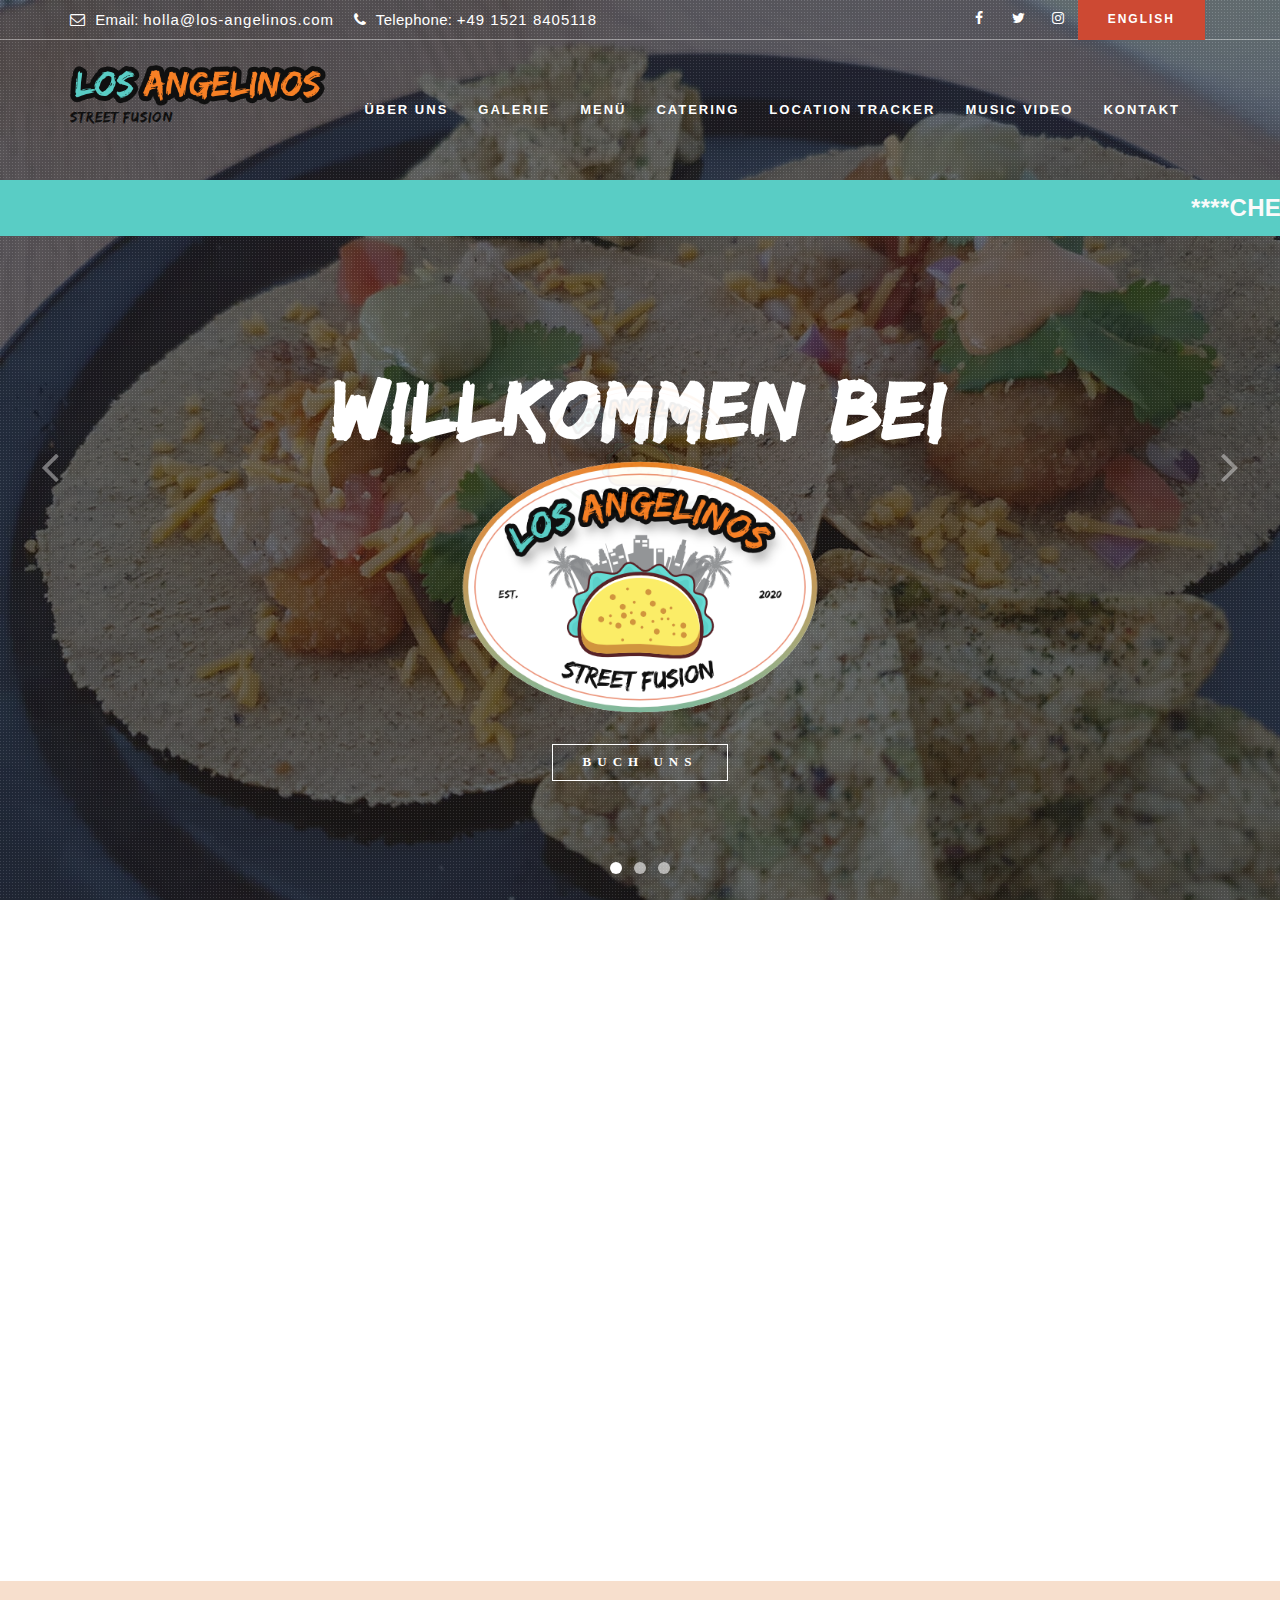
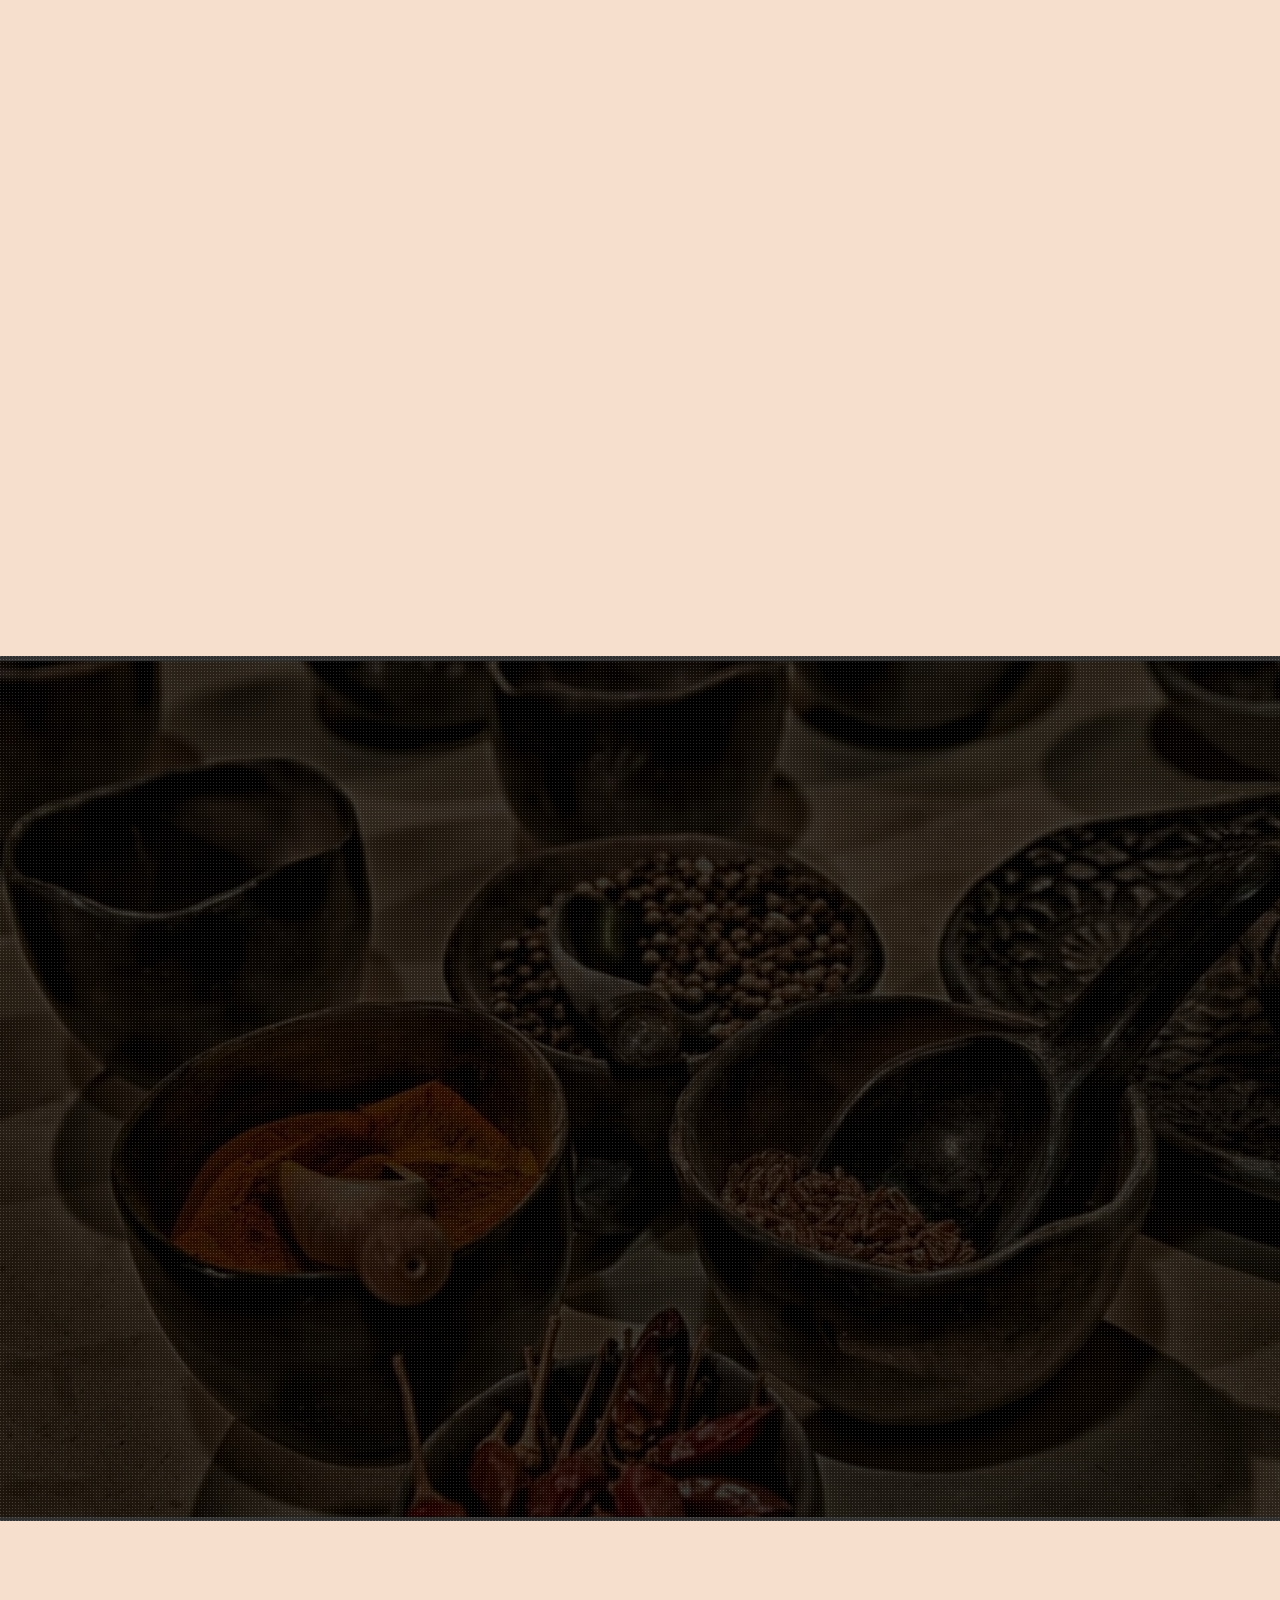
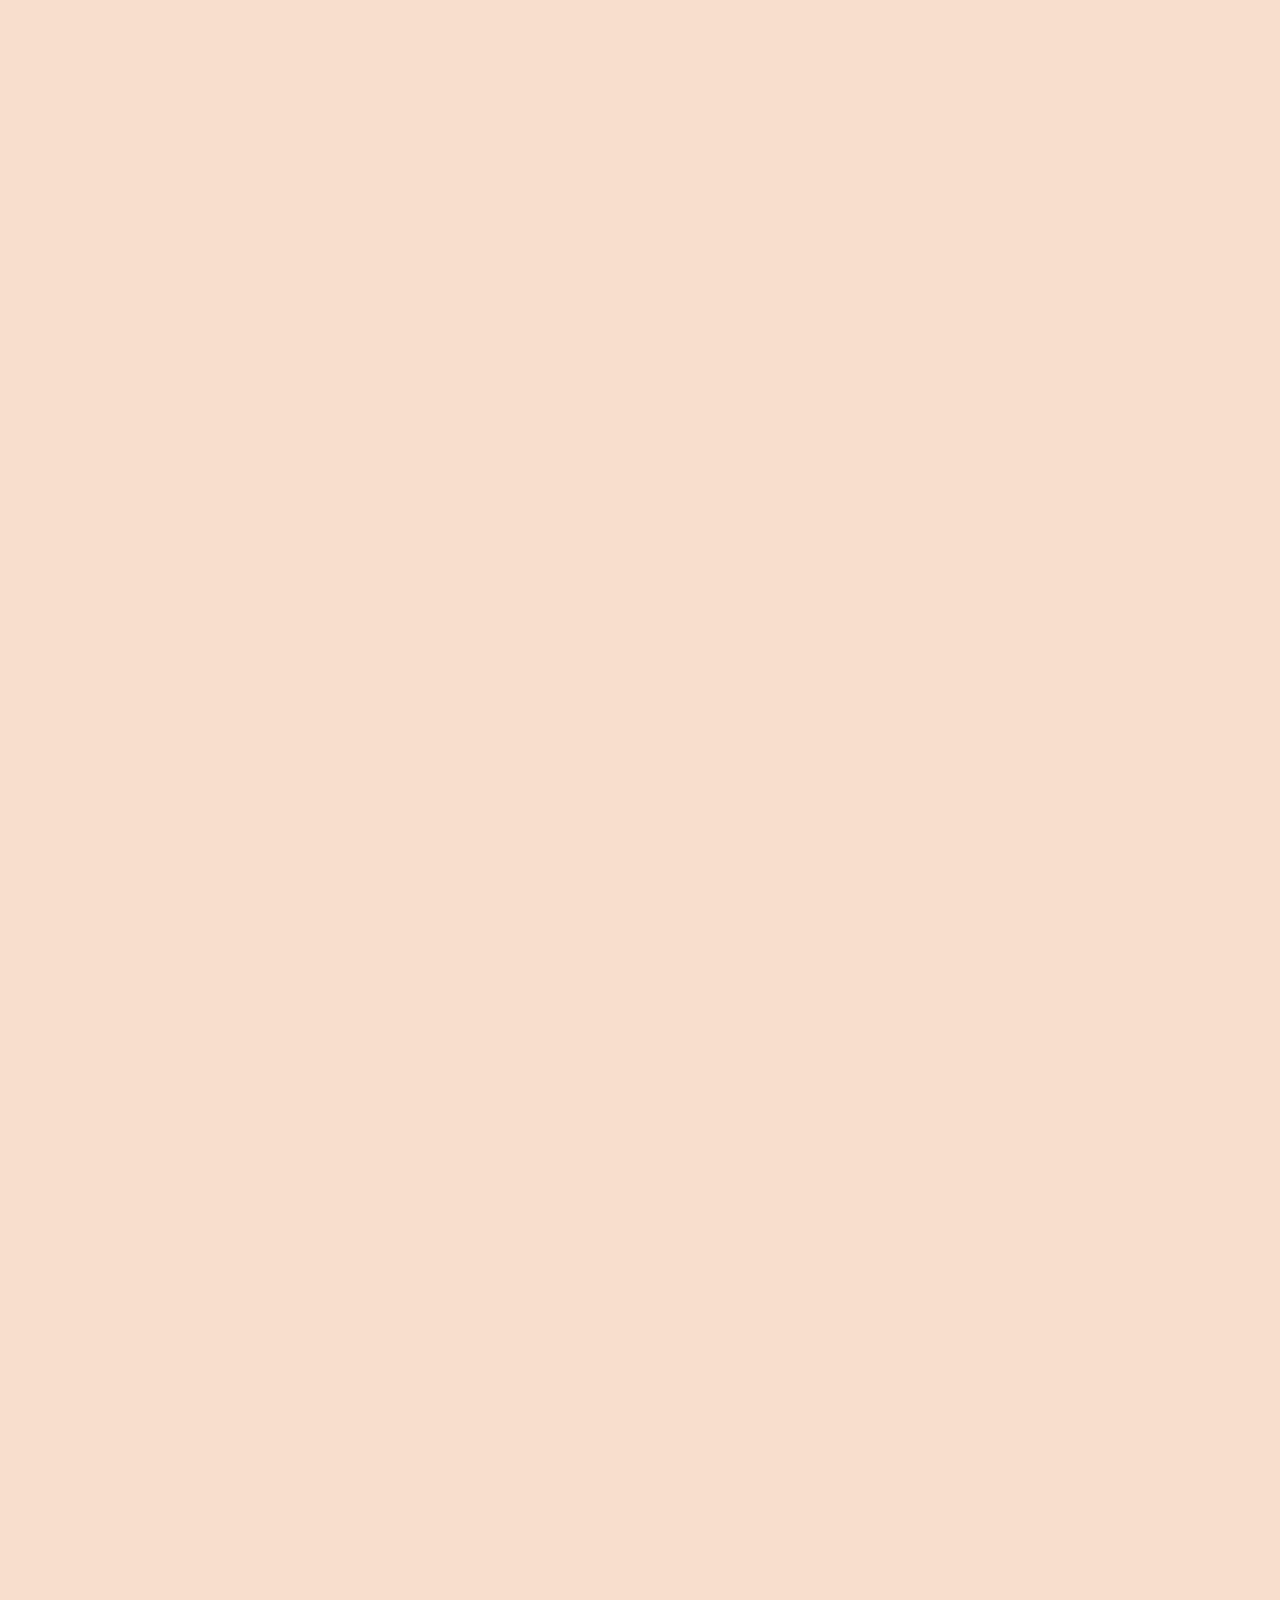
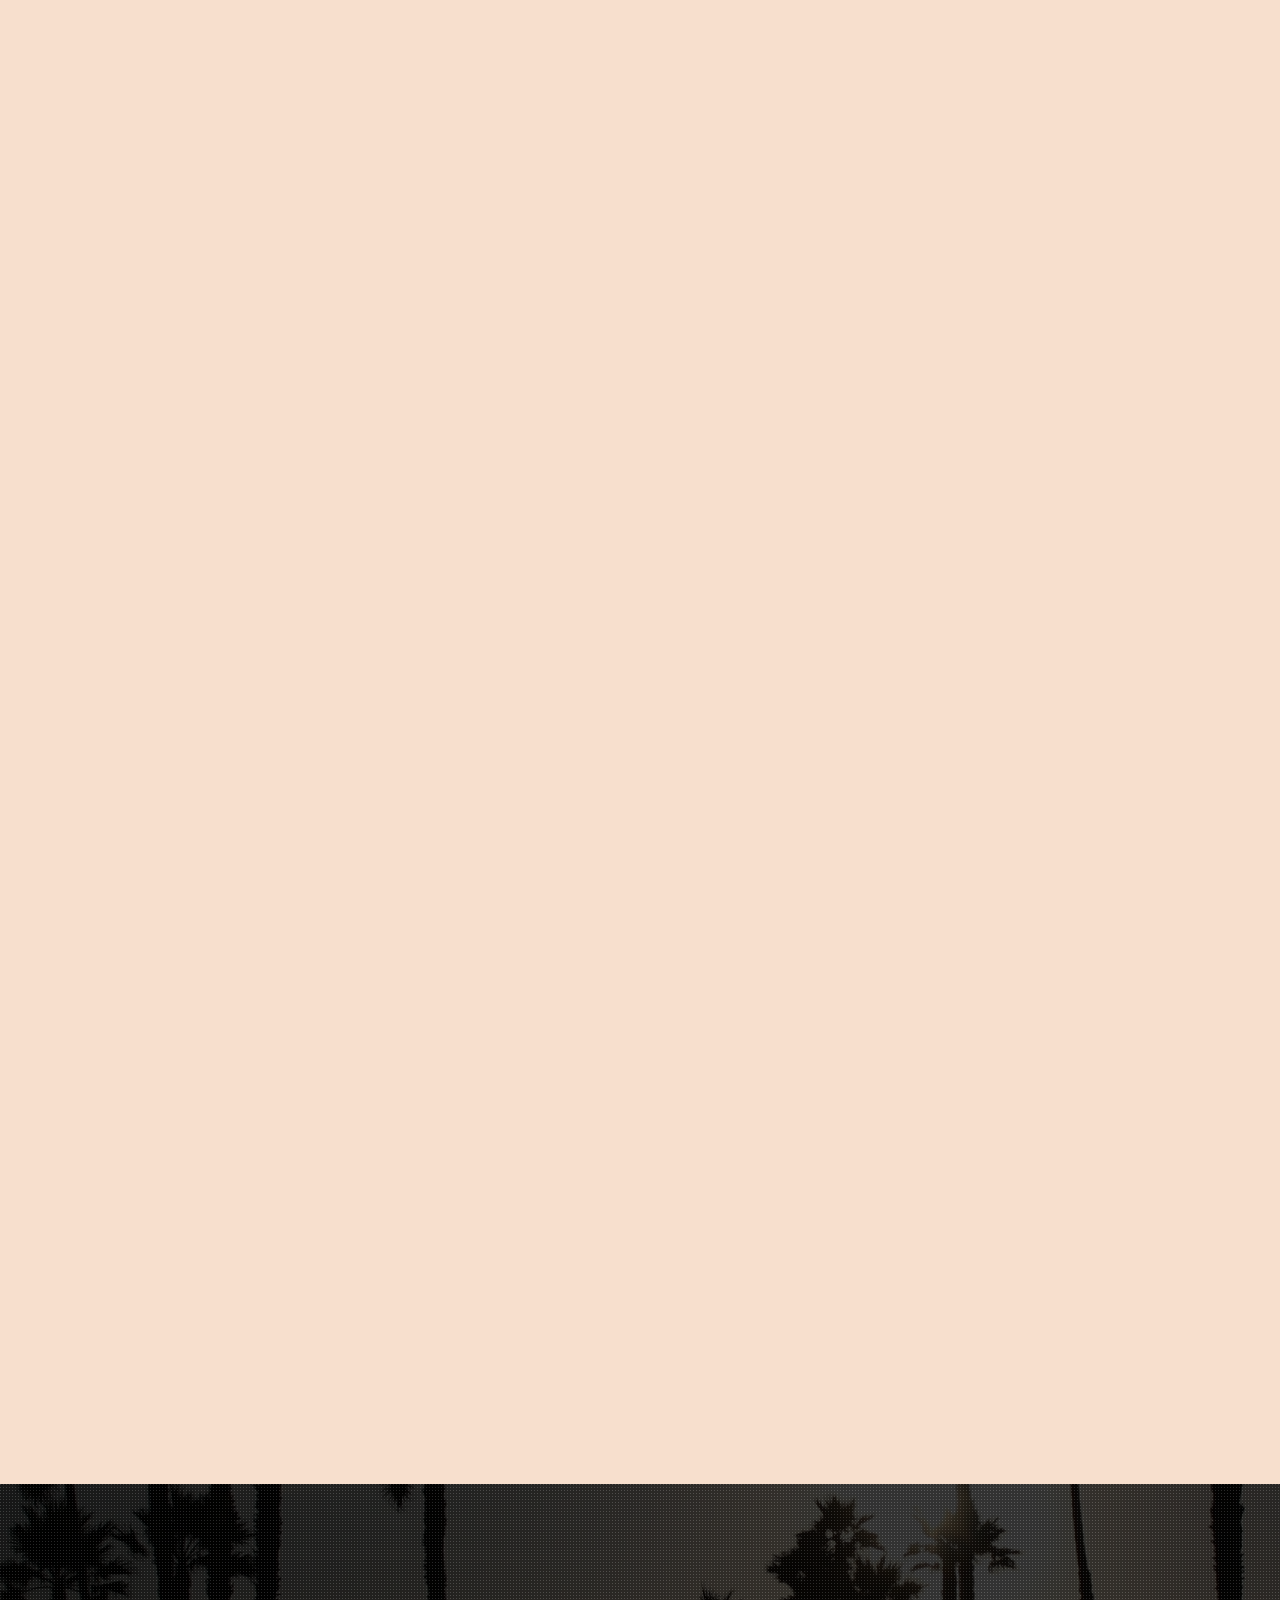
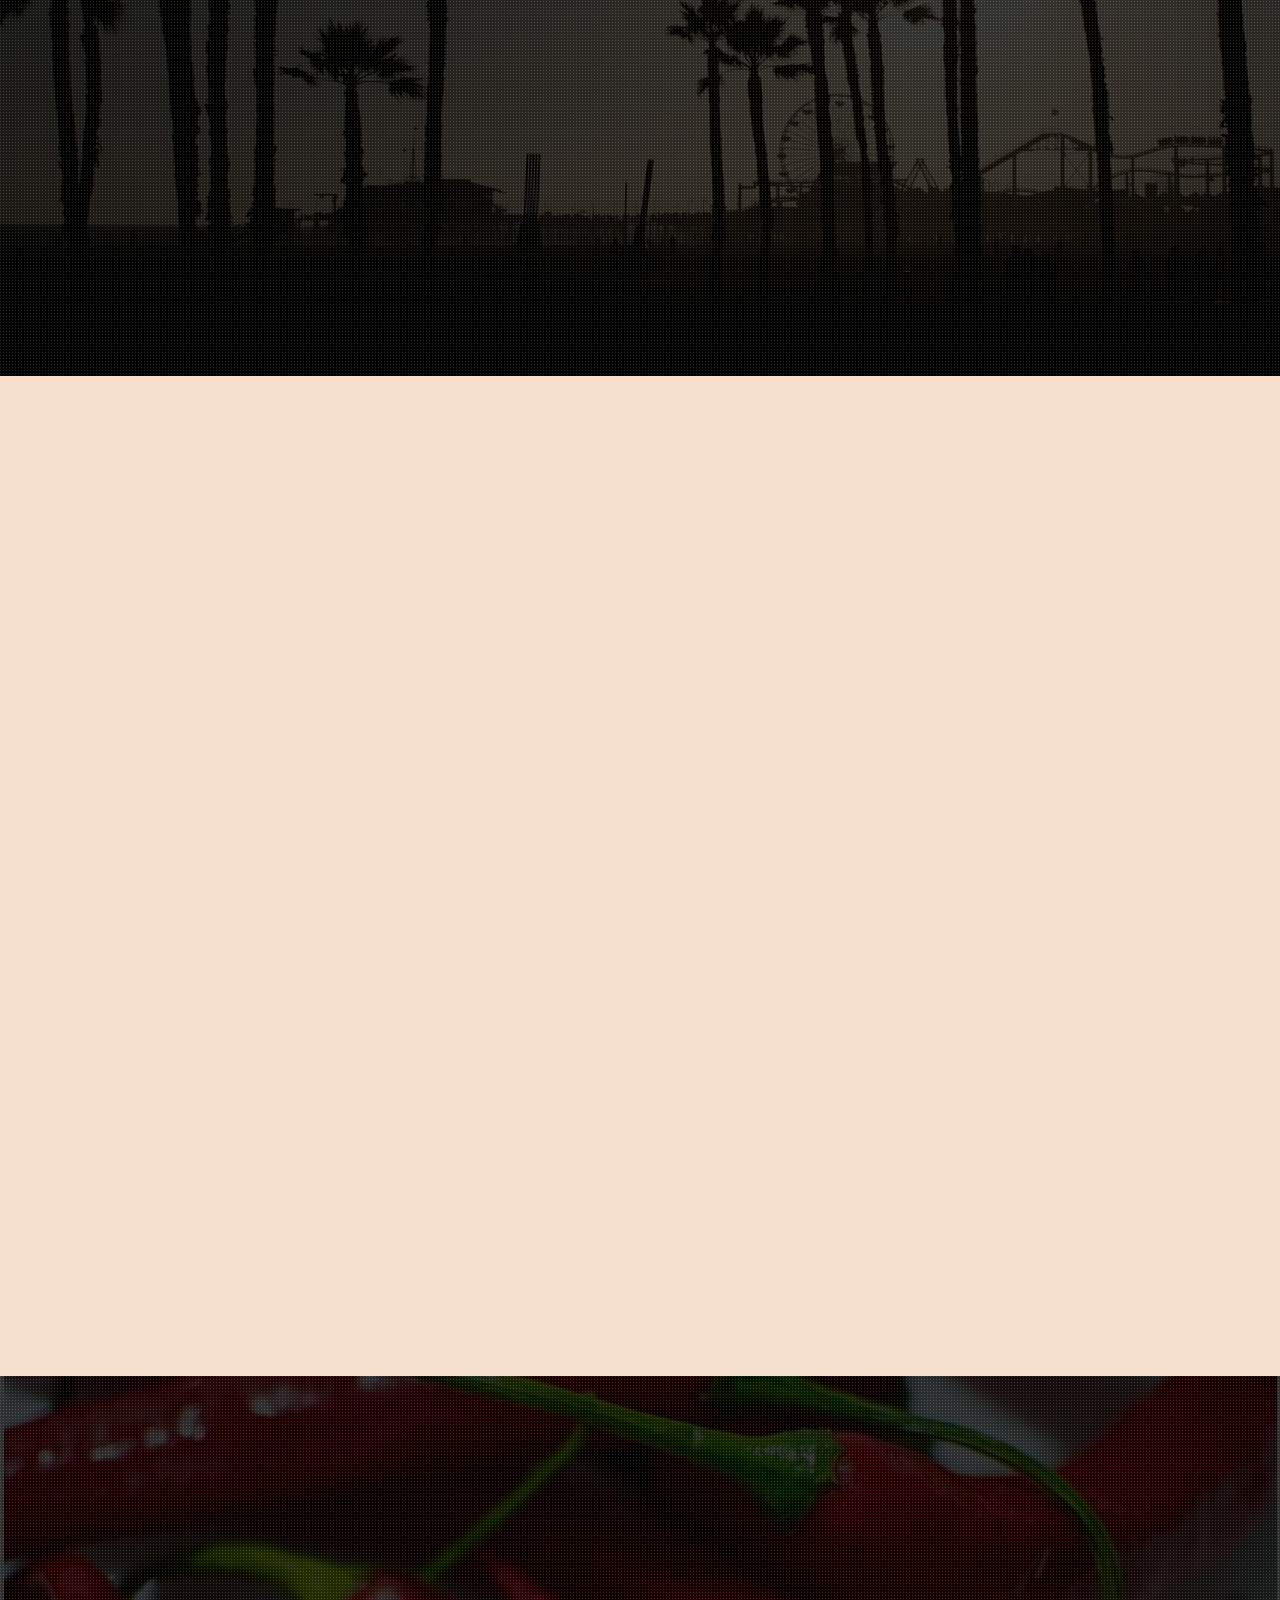
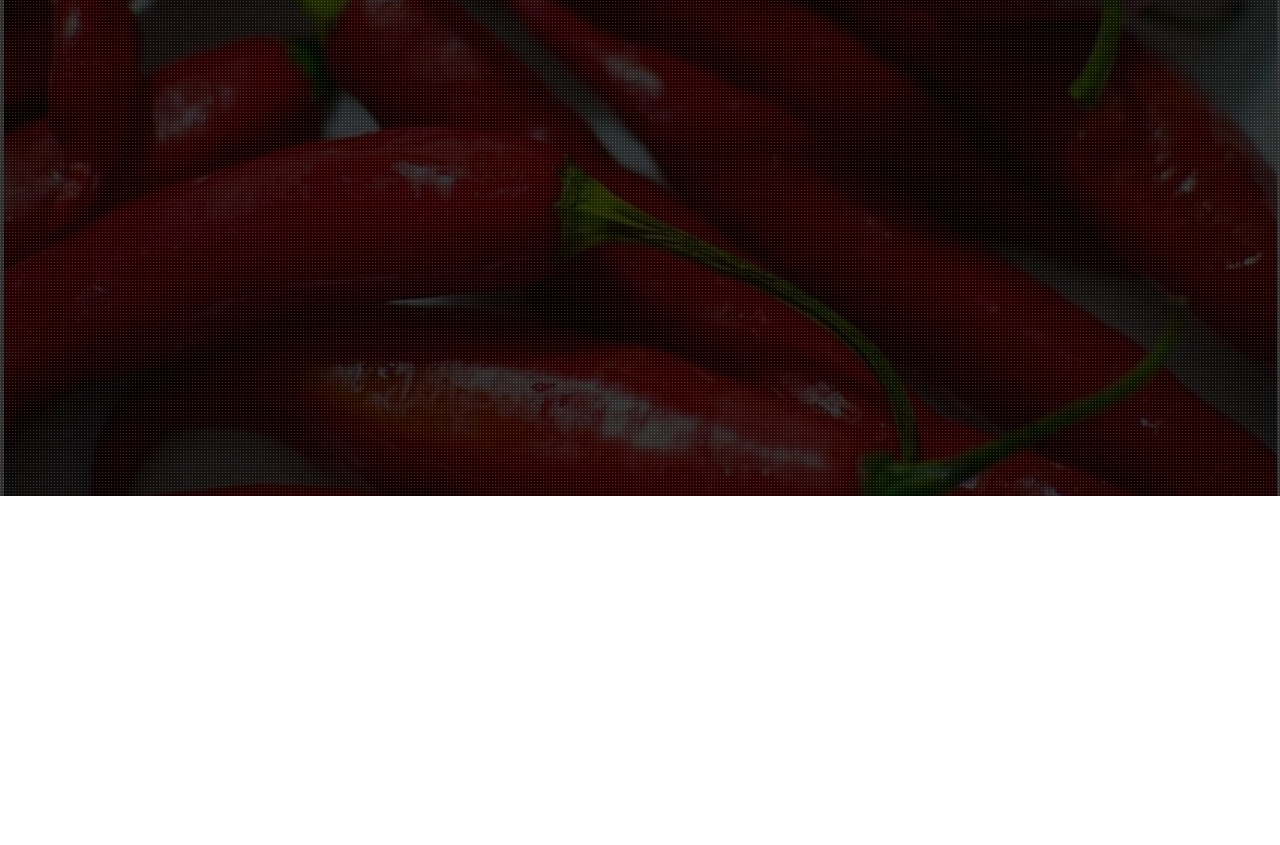
==== de.html @ ca46f1a3 "updated tracker" ====
<!DOCTYPE html>
<html lang="de">
<!--[if lt IE 7]>      <html class="no-js lt-ie9 lt-ie8 lt-ie7" lang="">-->

<head>
  <!--====== USEFULL META ======-->
  <meta charset="UTF-8" />
  <meta http-equiv="X-UA-Compatible" content="IE=edge" />
  <meta name="viewport" content="width=device-width, initial-scale=1" />
  <meta name="description" content="Check out the amazing flavor of Los Angeles Street Food Fusion!" />
  <!-- <meta name="keywords" content="restaurant, pizza, burger, business, house, online, delevery, html, coffee, cafe, bar" /> -->
  <!-- <meta name="author" content="BDEXPERT" /> -->

  <!--====== TITLE TAG ======-->
  <title>Los Angelinos Street Fusion</title>

  <!--====== FAVICON ICON =======-->
  <link rel="shortcut icon" type="image/ico" href="img/los_angelinos_logo.png" />

  <!--====== STYLESHEETS ======-->
  <link rel="stylesheet" href="css/normalize.css" />
  <link rel="stylesheet" href="css/animate.css" />
  <link rel="stylesheet" href="css/pogo-slider.css" />
  <link rel="stylesheet" href="css/owl.carousel.css" />
  <link rel="stylesheet" href="css/datepicker.css" />
  <link rel="stylesheet" href="css/timepicker.min.css" />
  <link rel="stylesheet" href="css/magnific-popup.css" />
  <link href="css/bootstrap.min.css" rel="stylesheet" />
  <link href="css/font-awesome.min.css" rel="stylesheet" />

  <!--====== MAIN STYLESHEETS ======-->
  <link href="style.css" rel="stylesheet" />
  <link href="css/responsive.css" rel="stylesheet" />

  <script src="js/vendor/modernizr-2.8.3.min.js"></script>
  <!--[if lt IE 9]>
      <script src="//oss.maxcdn.com/html5shiv/3.7.2/html5shiv.min.js"></script>
      <script src="//oss.maxcdn.com/respond/1.4.2/respond.min.js"></script>
    <![endif]-->
  <!-- Global site tag (gtag.js) - Google Analytics -->
  <script async src="https://www.googletagmanager.com/gtag/js?id=G-VRSHH1C3VC"></script>
  <script>
    window.dataLayer = window.dataLayer || [];
    function gtag() { dataLayer.push(arguments); }
    gtag('js', new Date());

    gtag('config', 'G-VRSHH1C3VC');
  </script>
</head>

<body>
  <!--[if lt IE 8]>
      <p class="browserupgrade">
        You are using an <strong>outdated</strong> browser. Please
        <a href="http://browsehappy.com/">upgrade your browser</a> to improve
        your experience.
      </p>
    <![endif]-->

  <!--- PRELOADER -->
  <div class="preeloader">
    <img class="preloader-spinner" src="img/los_angelinos_logo.png" alt="logo" />
    <!-- <div class="preloader-spinner"></div> -->
  </div>

  <!--BACKGROUND MUSIC-->
  <!-- <audio autoplay loop>
      <source src="bg.mp3" type="audio/mpeg" />
      Your browser does not support the audio tag.
    </audio> -->

  <!--SCROLL TO TOP-->
  <a href="#home" class="scrolltotop"><i class="fa fa-long-arrow-up"></i></a>

  <!--START TOP AREA-->
  <header class="top-area" id="home">
    <div class="header-top-area">
      <!--START TOPBAR AREA-->
      <div class="top-bar">
        <div class="container">
          <div class="row">
            <div class="col-md-7 col-lg-6 col-sm-8">
              <div class="call-to-action">
                <p>
                  <i class="fa fa-envelope-o"></i>Email:
                  <a style="text-transform: lowercase;"
                    href="mailto:holla@los-angelinos.com">holla@los-angelinos.com</a>
                </p>
                <p>
                  <i class="fa fa-phone"></i>Telephone:
                  <a href="tel:+4915218405118">+49 1521 8405118</a>
                </p>
              </div>
            </div>
            <div class="col-md-5 col-lg-6 col-sm-4">
              <div class="book-table-popup">
                <!-- <a href="https://thesquareware.de/entwurf/ray/">English</a> -->
                <a href="https://los-angelinos.com/">English</a>
              </div>
              <div class="top-social-bookmark">
                <ul>
                  <li>
                    <a target="_blank" href="https://facebook.com/los.angelinos.street.fusion"><i
                        class="fa fa-facebook"></i></a>
                  </li>
                  <li>
                    <a target="_blank" href="https://twitter.com/FusionLos"><i class="fa fa-twitter"></i></a>
                  </li>
                  <li>
                    <a target="_blank" href="https://instagram.com/los.angelinos.street.fusion"><i
                        class="fa fa-instagram"></i></a>
                  </li>
                </ul>
              </div>
            </div>
          </div>
        </div>
      </div>
      <!--END TOPBAR AREA-->

      <!--MAINMENU AREA-->
      <div class="mainmenu-area" id="mainmenu-area">
        <div class="mainmenu-area-bg"></div>
        <nav class="navbar">
          <div class="container">
            <div class="navbar-header">
              <button class="collapsed navbar-toggle" type="button" data-toggle="collapse"
                data-target=".bs-example-js-navbar-scrollspy">
                <span class="sr-only">Toggle navigation</span>
                <span class="icon-bar"></span>
                <span class="icon-bar"></span>
                <span class="icon-bar"></span>
              </button>
              <a href="#home" class="navbar-brand"><img src="img/logo.png" alt="logo" class="logonavboi" /><small style="
    font-family: edosz;
    color: black;
">STREET FUSION</small></a>
              <a href="#home" class="navbar-brand white"><img src="img/logo.png" alt="logo" class="logonavboi" /><small
                  style="
    font-family: edosz;
    color: black;
">STREET FUSION</small></a>
            </div>
            <div class="collapse navbar-collapse bs-example-js-navbar-scrollspy">
              <ul id="nav" class="nav navbar-nav">
                <!-- <li class="active"><a href="#home">Home</a></li> -->
                <li><a href="#about">über uns</a></li>
                <li><a href="#promotion">Galerie</a></li>
                <li><a href="#menu">Menü</a></li>
                <li><a href="#reservation-button">Catering</a></li>
                <li><a href="#blog">Location Tracker</a></li>
                 <li><a href="https://youtu.be/vLXQYEh1uwI">Music Video</a></li> 
                <li><a href="#contact">Kontakt</a></li>
              </ul>
            </div>
          </div>
          <div class="ticker-container">
            <div class="ticker-text">
              <h3>****Check location tracker below, updated every Sunday at
                18:00****&nbsp;&nbsp;&nbsp;&nbsp;&nbsp;&nbsp;&nbsp;&nbsp;****Updated
                Menu****</h3>
            </div>
          </div>
        </nav>
      </div>
      <!--END MAINMENU AREA END-->
    </div>

    <!--HOME SLIDER AREA-->
    <div class="slider-area">
      <div class="pogoSlider">
        <div class="pogoSlider-slide" data-transition="fade" data-duration="1500" style="
              background: url(img/promotions/taco1.jpeg) no-repeat scroll 0 0 /
                cover;
            ">
          <h2 style="margin-top:70px;" class="pogoSlider-slide-element fixx" data-in="slideDown" data-duration="700">
            Willkommen bei
          </h2>
          <!-- <img class="pogoSlider-slide-element col-sm-10" data-in="expand"  data-duration="1500" src="./img/los_angelinos_logo.png" width="200px" height="50px" /> -->
          <div class="pogoSlider-slide-element logoboi fix" data-in="expand" data-duration="1500">
            <img src="./img/los_angelinos_logo_whitebg.png" />
          </div>
          <!-- <h1 class="pogoSlider-slide-element" data-in="expand"  data-duration="1500"><span>Los</span> Angelinos</h1> -->
          <h3 class="pogoSlider-slide-element fix" data-in="slideUp" data-duration="700">
            <!-- <a  href="#reservation-form-modal" data-toggle="modal">Book us</a> -->
            <a href="#contact">Buch uns</a>
          </h3>
        </div>
        <div class="pogoSlider-slide" data-transition="fade" style="
              background: url(img/promotions/taco1.jpeg) no-repeat scroll 0 0 /
                cover;
            ">
          <h2 class="pogoSlider-slide-element" data-in="slideDown" data-duration="700">
            Mal schauen was wir haben
          </h2>
          <!-- <h2
              class="pogoSlider-slide-element"
              data-in="expand"
              data-duration="1500"
            >
              we got
            </h2> -->
          <h3 class="pogoSlider-slide-element" data-in="slideUp" data-duration="700">
            <a href="#menu">Menü</a>
          </h3>
        </div>
        <div class="pogoSlider-slide" data-transition="fade" style="
              background: url(img/promotions/taco1.jpeg) no-repeat scroll 0 0 /
                cover;
            ">
          <h2 class="pogoSlider-slide-element" data-in="slideDown" data-duration="700">
            Unsere Standorte <span>anschauen</span>
          </h2>
          <!-- <h2
              class="pogoSlider-slide-element"
              data-in="expand"
              data-duration="1500"
            >
              our <span>locations</span>
            </h2> -->
          <h3 class="pogoSlider-slide-element" data-in="slideUp" data-duration="700">
            <a href="#blog">Finde uns</a>
          </h3>
        </div>
      </div>
    </div>
    <!--HOME SLIDER AREA END-->
  </header>
  <!--END TOP AREA-->

  <!--ABOUT AREA-->
  <section class="about-area section-padding" id="about">
    <div class="container wow fadeIn">
      <div class="row">
        <div class="col-md-12 col-lg-12 col-sm-12 col-xs-12">
          <div class="area-title text-center">
            <h2>Unsere Story</h2>
          </div>
        </div>
        <div class="col-md-6 col-lg-6 col-sm-12 col-xs-12">
          <div class="about-content">
            <p>
              <!-- <span class="big-text">M</span>  -->
              Die Los Angelinos Crew präsentiert Street Food Fusion vom
              Feinsten.
              <br /><br />Los Angeles ist bekannt als die
              Street-Food-Hauptstadt der USA. Jeden Tag gehen Millionen
              hungriger Einheimischer und Touristen auf die Straße, um sich
              die besten Aromen einer Vielzahl von Food-Trucks und -Verkäufern
              zu gönnen.
            </p>
          </div>
        </div>
        <div class="col-md-6 col-lg-6 col-sm-12 col-xs-12">
          <div class="right-about-content">
            <p>
              Das Street Food Fusion-Konzept geht auf das späte 19.
              Jahrhundert zurück, als "Tamale Men" erstmals mit verschiedenen
              Handwagen in El Pueblo de Los Angeles (dem heutigen Stadtzentrum
              von LA) ihr Geld verdienten. Heute lassen sich so viele
              verschiedene Geschmacksrichtungen aus der ganzen Welt
              kombinieren.
              <br /><br />Erleben Sie diesen köstlichen kulinarischen
              Lebensstil, der direkt aus einem edlen Food-Trailer serviert
              wird. <br /><br />You just gotta eat it to believe it!
            </p>
          </div>
        </div>
        <div class="col-md-12 col-lg-12 col-sm-12 col-xs-12">
          <div class="about-author-sign text-center">
            <!-- <img src="img/about/about_sign.png" alt=""> -->
          </div>
        </div>
      </div>
    </div>
  </section>
  <!--ABOUT AREA END-->

 <!-- Trailer Area start -->
 <section class="menus-area section-padding" id="about">
  <div class="container wow fadeIn">
    <div class="row">
      <div class="col-md-12 col-lg-12 col-sm-12 col-xs-12">
        <div style="text-align: center" class="area-title text-center">
          <h2>Official Music Video Available On YouTube</h2>
        </div>
      </div>
      <div class="col-md-12 col-lg-12 col-sm-12 col-xs-12">
        <div class="about-content">
          <iframe width="560" height="315" src="https://www.youtube.com/embed/vLXQYEh1uwI" title="YouTube video player" frameborder="0" allow="accelerometer; autoplay; clipboard-write; encrypted-media; gyroscope; picture-in-picture" allowfullscreen></iframe>
        </div>
      </div>
    </div>
  </div>
</section>   
<!-- Trailer Area end -->
  <!--GALLERY AREA-->
  <section class="promotions-area section-padding" id="promotion">
    <div class="promotion-area-bg" data-stellar-background-ratio="0.6"></div>
    <div class="container wow fadeIn">
      <div class="row">
        <div class="col-md-12 col-lg-12 col-sm-12 col-xs-12">
          <div class="area-title text-center">
            <h2>Gallerie</h2>
          </div>
        </div>
      </div>
      <div class="row">
        <div class="menu-discount-offer col-md-12 col-lg-12 col-sm-12 col-xs-12">
          <div class="single-promotions">
            <div class="promotions-img">
              <img src="img/menu/tacos_neu.jpg" alt="taco_special" />
            </div>
            <div class="promotions-details" style="top: 45% !important;">
              <h3>Unsere Spezialität: Tacos Angelinos</h3>
              <p>
                Wählen Sie Ihre Kombination aus perfekt gegrillten
                Protein-Leckereien, die mit frisch geschnittenen Belägen
                bestreut und in hausgemachten Saucen bedeckt sind.
                <br />
                All dies ist in unserem speziellen Mais-Taco-Brot umfasst!
                <br />
                Der Los Angelinos Weg!
              </p>
            </div>
          </div>
          <!-- <div class="single-promotions">
            <div class="promotions-img">
              <img src="img/promotions/truck.png" alt="" />
            </div>
            <div class="promotions-details">
              <h3>Say hello to Los Angelinos Street Fusion!</h3>
            </div>
          </div> -->
          <div class="single-promotions">
            <div class="promotions-img container_slider">
              <img id="truck" src="img/menu/truck_neu_cropped.jpg" alt="truck_neu" />
            </div>
            <div class="promotions-details promotion_right">
              <h3>Check out the new look!</h3>
            </div>
          </div>
          <div class="single-promotions">
            <div class="promotions-img">
              <img src="img/promotions/16.png" alt="burrito" />
            </div>
            <div class="promotions-details">
              <h3>Los Angelinos Burrito</h3>
            </div>
          </div>
          <div class="single-promotions">
            <div class="promotions-img container_slider">
              <img src="img/menu/fries_neu.jpg" alt="fries" />
            </div>
            <div class="promotions-details">
              <h3>Los Angelinos Potato Fries Deluxe</h3>
            </div>
          </div>
          <div class="single-promotions">
            <div class="promotions-img container_slider">
              <img src="img/menu/reisbowl_neu.jpg" alt="ricebowl" />
            </div>
            <div class="promotions-details">
              <h3>Los Angelinos Rice Bowl</h3>
            </div>
          </div>
        </div>
      </div>
    </div>
  </section>
  <!--GALLERY AREA END-->

  <!--MENUS AREA-->
  <section class="menus-area section-padding" id="menu">
    <div class="container wow fadeIn">
      <div class="row">
        <div class="col-md-12 col-lg-12 col-sm-12 col-xs-12">
          <div class="area-title text-center">
            <div style="display: flex;flex-direction: row;justify-content: flex-end;margin-bottom: 2em;">
              <a style="padding: 1rem; border: black 1px solid;" href="./preislistejanuary2021-2.jpg" download>Jetzt
                herunterladen</a>
            </div>
            <h2>Dein menü</h2><br>
          </div>
        </div>
      </div>
      <div class="row">
        <div class="col-md-12 col-lg-12 col-sm-12 col-xs-12">
          <div class="food-menu-list-menu">
            <ul>
              <li class="filter base" data-filter=".base">
                Step 1: Deine Basis
              </li>
              <li class="filter" data-filter=".protein">
                Step 2: Dein Protein
              </li>
              <!-- <li class="filter" data-filter=".topping">
                  Step 3: Dein Belag
                </li> -->
              <li class="filter" data-filter=".sauce">
                Step 3: Deine Sauce/Deine Belage
              </li>
              <!-- <li class="filter" data-filter="all">All</li> -->
            </ul>
            <p style="padding-top: 20px; text-align: center;">
              Eine kleine Beilage Tortilla-Chips in jeder
              Bestellung enthalten!<br /><b>Jedes Gericht mit speziellen Gewürzen kreiert!</b>
            </p>
          </div>
        </div>
      </div>
      <!-- BEGIN BASE SECTION -->
      <div class="row food-menu-list">
        <div class="mix col-md-6 col-lg-6 col-sm-12 col-xs-12 single-menu base">
          <div class="single-menu-details">
            <div class="food-menu-img" style="
                  display: flex;
                  align-items: center;
                  justify-content: center;
                ">
              <img src="img/menu/taco.jpg" alt="" />
            </div>
            <div class="food-menu-details">
              <h3>Tacos</h3>
              <!-- <p style="visibility: hidden;" class="menu-speacification"><span>- Juice Fruit</span> <span>- Checken</span> <span>- Cherry</span></p>
                            <p style="visibility: hidden;" class="menu-speacification"><span>- Vegetable</span> <span>- Milk</span> <span>- Potato</span></p>
                            <p style="visibility: hidden;" class="menu-speacification"><span>- Tomato</span> <span>- Chilli</span> <span>- Sesame</span></p> -->
            </div>
          </div>
        </div>
        <div class="mix col-md-6 col-lg-6 col-sm-12 col-xs-12 single-menu base">
          <div class="single-menu-details">
            <div class="food-menu-img" style="
                  display: flex;
                  align-items: center;
                  justify-content: center;
                ">
              <img src="img/menu/burrito_new.jpg" alt="" />
            </div>
            <div class="food-menu-details">
              <h3>Burrito</h3>
              <!-- <p style="visibility: hidden;" class="menu-speacification"><span>- Juice Fruit</span> <span>- Checken</span> <span>- Cherry</span></p>
                            <p style="visibility: hidden;" class="menu-speacification"><span>- Vegetable</span> <span>- Milk</span> <span>- Potato</span></p>
                            <p style="visibility: hidden;" class="menu-speacification"><span>- Tomato</span> <span>- Chilli</span> <span>- Sesame</span></p> -->
            </div>
          </div>
        </div>
        <div class="mix col-md-6 col-lg-6 col-sm-12 col-xs-12 single-menu base">
          <div class="single-menu-details">
            <div class="food-menu-img" style="
                  display: flex;
                  align-items: center;
                  justify-content: center;
                ">
              <img src="img/menu/rice.jpg" alt="" />
            </div>
            <div class="food-menu-details">
              <h3>Reis Bowl</h3>
              <!-- <p style="visibility: hidden;" class="menu-speacification"><span>- Juice Fruit</span> <span>- Checken</span> <span>- Cherry</span></p>
                            <p style="visibility: hidden;" class="menu-speacification"><span>- Vegetable</span> <span>- Milk</span> <span>- Potato</span></p>
                            <p style="visibility: hidden;" class="menu-speacification"><span>- Tomato</span> <span>- Chilli</span> <span>- Sesame</span></p> -->
            </div>
          </div>
        </div>
        <div class="mix col-md-6 col-lg-6 col-sm-12 col-xs-12 single-menu base">
          <div class="single-menu-details">
            <div class="food-menu-img" style="
                  display: flex;
                  align-items: center;
                  justify-content: center;
                ">
              <img src="img/menu/fries.jpg" alt="" />
            </div>
            <div class="food-menu-details">
              <h3>Fritten</h3>
              <!-- <p style="visibility: hidden;" class="menu-speacification"><span>- Juice Fruit</span> <span>- Checken</span> <span>- Cherry</span></p>
                            <p style="visibility: hidden;" class="menu-speacification"><span>- Vegetable</span> <span>- Milk</span> <span>- Potato</span></p>
                            <p style="visibility: hidden;" class="menu-speacification"><span>- Tomato</span> <span>- Chilli</span> <span>- Sesame</span></p> -->
            </div>
          </div>
        </div>

        <!-- END BASE SECTION -->
        <!-- BEGIN PROTEIN SECTION -->
        <div class="mix col-md-6 col-lg-6 col-sm-12 col-xs-12 single-menu protein">
          <div class="single-menu-details">
            <div class="food-menu-img" style="
                  display: flex;
                  align-items: center;
                  justify-content: center;
                ">
              <img src="img/menu/beef.jpg" alt="" />
            </div>
            <div class="food-menu-details">
              <h3>Rinderhack</h3>
              <!-- <p style="visibility: hidden;" class="menu-speacification"><span>- Juice Fruit</span> <span>- Checken</span> <span>- Cherry</span></p>
                            <p style="visibility: hidden;" class="menu-speacification"><span>- Vegetable</span> <span>- Milk</span> <span>- Potato</span></p>
                            <p style="visibility: hidden;" class="menu-speacification"><span>- Tomato</span> <span>- Chilli</span> <span>- Sesame</span></p> -->
            </div>
          </div>
        </div>
        <div class="mix col-md-6 col-lg-6 col-sm-12 col-xs-12 single-menu protein">
          <div class="single-menu-details">
            <div class="food-menu-img" style="
                  display: flex;
                  align-items: center;
                  justify-content: center;
                ">
              <img src="img/menu/chicken.jpg" alt="" />
            </div>
            <div class="food-menu-details">
              <h3>Hähnchen</h3>
              <!-- <p style="visibility: hidden;" class="menu-speacification"><span>- Juice Fruit</span> <span>- Checken</span> <span>- Cherry</span></p>
                            <p style="visibility: hidden;" class="menu-speacification"><span>- Vegetable</span> <span>- Milk</span> <span>- Potato</span></p>
                            <p style="visibility: hidden;" class="menu-speacification"><span>- Tomato</span> <span>- Chilli</span> <span>- Sesame</span></p> -->
            </div>
          </div>
        </div>
        <!-- <div
            class="mix col-md-6 col-lg-6 col-sm-12 col-xs-12 single-menu protein"
          >
            <div class="single-menu-details">
              <div
                class="food-menu-img"
                style="
                  display: flex;
                  align-items: center;
                  justify-content: center;
                "
              >
                <img src="img/menu/shrimp.jpg" alt="" />
              </div>
              <div class="food-menu-details">
                <h3>Popcorn-Garnelen</h3>
        </div>
            </div>
          </div> -->
        <!-- <div
            class="mix col-md-6 col-lg-6 col-sm-12 col-xs-12 single-menu protein"
          >
            <div class="single-menu-details">
              <div
                class="food-menu-img"
                style="
                  display: flex;
                  align-items: center;
                  justify-content: center;
                "
              >
                <img src="img/menu/tofu.jpg" alt="" />
              </div>
              <div class="food-menu-details">
                <h3>Sesam Tofu (VEGAN)</h3>
                
              </div>
            </div>
          </div> -->
        <div class="mix col-md-6 col-lg-6 col-sm-12 col-xs-12 single-menu protein">
          <div class="single-menu-details">
            <div class="food-menu-img" style="
                  display: flex;
                  align-items: center;
                  justify-content: center;
                ">
              <img src="img/menu/aubergine.jpg" alt="" />
            </div>
            <div class="food-menu-details">
              <h3>Veggie Special -Jede Woche abwechselnd-</h3>
              <!-- <p style="visibility: hidden;" class="menu-speacification"><span>- Juice Fruit</span> <span>- Checken</span> <span>- Cherry</span></p>
                            <p style="visibility: hidden;" class="menu-speacification"><span>- Vegetable</span> <span>- Milk</span> <span>- Potato</span></p>
                            <p style="visibility: hidden;" class="menu-speacification"><span>- Tomato</span> <span>- Chilli</span> <span>- Sesame</span></p> -->
            </div>
          </div>
        </div>
        <!-- END PROTEIN SECTION -->
        <!-- BEGIN TOPPING SECTION -->
        <!-- <div
            class="mix col-md-6 col-lg-6 col-sm-12 col-xs-12 single-menu topping base"
          >
            <div class="single-menu-details">
              <div
                class="food-menu-img"
                style="
                  display: flex;
                  align-items: center;
                  justify-content: center;
                "
              >
                <img src="img/menu/onion.jpg" alt="" />
              </div>
              <div class="food-menu-details">
                <h3>Rote Zwiebeln</h3>  </div>
            </div>
          </div> -->
        <div class="toppingAndSauce-container">
          <div class="category_order2">
            <h3 class="mix single-menu sauce" style="width: 100%;border-bottom: 1px solid black;margin-bottom: 60px;">
              &nbsp;
            </h3>
            <div class="mix col-md-6 col-lg-6 col-sm-12 col-xs-12 single-menu topping sauce">
              <div class="single-menu-details">
                <div class="food-menu-img" style="
                  display: flex;
                  align-items: center;
                  justify-content: center;
                ">
                  <img src="img/menu/tomatoes.jpg" alt="" />
                </div>
                <div class="food-menu-details">
                  <h3>Tomaten</h3>
                  <!-- <p style="visibility: hidden;" class="menu-speacification"><span>- Juice Fruit</span> <span>- Checken</span> <span>- Cherry</span></p>
                            <p style="visibility: hidden;" class="menu-speacification"><span>- Vegetable</span> <span>- Milk</span> <span>- Potato</span></p>
                            <p style="visibility: hidden;" class="menu-speacification"><span>- Tomato</span> <span>- Chilli</span> <span>- Sesame</span></p> -->
                </div>
              </div>
            </div>
            <div class="mix col-md-6 col-lg-6 col-sm-12 col-xs-12 single-menu topping sauce">
              <div class="single-menu-details">
                <div class="food-menu-img" style="
                  display: flex;
                  align-items: center;
                  justify-content: center;
                ">
                  <img src="img/menu/eisbergsalat.jpeg" alt="" />
                </div>
                <div class="food-menu-details">
                  <h3>Eisbergsalat</h3>
                  <!-- <p style="visibility: hidden;" class="menu-speacification"><span>- Juice Fruit</span> <span>- Checken</span> <span>- Cherry</span></p>
                            <p style="visibility: hidden;" class="menu-speacification"><span>- Vegetable</span> <span>- Milk</span> <span>- Potato</span></p>
                            <p style="visibility: hidden;" class="menu-speacification"><span>- Tomato</span> <span>- Chilli</span> <span>- Sesame</span></p> -->
                </div>
              </div>
            </div>
            <div class="mix col-md-6 col-lg-6 col-sm-12 col-xs-12 single-menu topping sauce">
              <div class="single-menu-details">
                <div class="food-menu-img" style="
                  display: flex;
                  align-items: center;
                  justify-content: center;
                ">
                  <img src="img/menu/tortillachips.jpeg" alt="" />
                </div>
                <div class="food-menu-details">
                  <h3>Tortilla Chips</h3>
                  <!-- <p style="visibility: hidden;" class="menu-speacification"><span>- Juice Fruit</span> <span>- Checken</span> <span>- Cherry</span></p>
                            <p style="visibility: hidden;" class="menu-speacification"><span>- Vegetable</span> <span>- Milk</span> <span>- Potato</span></p>
                            <p style="visibility: hidden;" class="menu-speacification"><span>- Tomato</span> <span>- Chilli</span> <span>- Sesame</span></p> -->
                </div>
              </div>
            </div>
            <div class="mix col-md-6 col-lg-6 col-sm-12 col-xs-12 single-menu topping sauce">
              <div class="single-menu-details">
                <div class="food-menu-img" style="
                  display: flex;
                  align-items: center;
                  justify-content: center;
                ">
                  <img src="img/menu/roestzwiebeln.jpeg" alt="" />
                </div>
                <div class="food-menu-details">
                  <h3>Röstzwiebeln</h3>
                  <!-- <p style="visibility: hidden;" class="menu-speacification"><span>- Juice Fruit</span> <span>- Checken</span> <span>- Cherry</span></p>
                          <p style="visibility: hidden;" class="menu-speacification"><span>- Vegetable</span> <span>- Milk</span> <span>- Potato</span></p>
                          <p style="visibility: hidden;" class="menu-speacification"><span>- Tomato</span> <span>- Chilli</span> <span>- Sesame</span></p> -->
                </div>
              </div>
            </div>
            <div class="mix col-md-6 col-lg-6 col-sm-12 col-xs-12 single-menu topping sauce">
              <div class="single-menu-details">
                <div class="food-menu-img" style="
                  display: flex;
                  align-items: center;
                  justify-content: center;
                ">
                  <img src="img/menu/Jalapenos.jpeg" alt="" />
                </div>
                <div class="food-menu-details">
                  <h3>Jalape&#241;os</h3>
                  <!-- <p style="visibility: hidden;" class="menu-speacification"><span>- Juice Fruit</span> <span>- Checken</span> <span>- Cherry</span></p>
                        <p style="visibility: hidden;" class="menu-speacification"><span>- Vegetable</span> <span>- Milk</span> <span>- Potato</span></p>
                        <p style="visibility: hidden;" class="menu-speacification"><span>- Tomato</span> <span>- Chilli</span> <span>- Sesame</span></p> -->
                </div>
              </div>
            </div>
            <div class="mix col-md-6 col-lg-6 col-sm-12 col-xs-12 single-menu topping sauce">
              <div class="single-menu-details">
                <div class="food-menu-img" style="
                  display: flex;
                  align-items: center;
                  justify-content: center;
                ">
                  <img src="img/menu/roteBohnen.jpeg" alt="" />
                </div>
                <div class="food-menu-details">
                  <h3>Rote Bohnen</h3>
                  <!-- <p style="visibility: hidden;" class="menu-speacification"><span>- Juice Fruit</span> <span>- Checken</span> <span>- Cherry</span></p>
                      <p style="visibility: hidden;" class="menu-speacification"><span>- Vegetable</span> <span>- Milk</span> <span>- Potato</span></p>
                      <p style="visibility: hidden;" class="menu-speacification"><span>- Tomato</span> <span>- Chilli</span> <span>- Sesame</span></p> -->
                </div>
              </div>
            </div>
            <div class="mix col-md-6 col-lg-6 col-sm-12 col-xs-12 single-menu topping sauce">
              <div class="single-menu-details">
                <div class="food-menu-img" style="
                  display: flex;
                  align-items: center;
                  justify-content: center;
                ">
                  <img src="img/menu/sweetcorn.jpg" alt="" />
                </div>
                <div class="food-menu-details">
                  <h3>Süßer Mais</h3>
                  <!-- <p style="visibility: hidden;" class="menu-speacification"><span>- Juice Fruit</span> <span>- Checken</span> <span>- Cherry</span></p>
                            <p style="visibility: hidden;" class="menu-speacification"><span>- Vegetable</span> <span>- Milk</span> <span>- Potato</span></p>
                            <p style="visibility: hidden;" class="menu-speacification"><span>- Tomato</span> <span>- Chilli</span> <span>- Sesame</span></p> -->
                </div>
              </div>
            </div>
            <div class="mix col-md-6 col-lg-6 col-sm-12 col-xs-12 single-menu topping sauce">
              <div class="single-menu-details">
                <div class="food-menu-img" style="
                  display: flex;
                  align-items: center;
                  justify-content: center;
                ">
                  <img src="img/menu/cheese.jpg" alt="" />
                </div>
                <div class="food-menu-details">
                  <h3>Reibekäse</h3>
                  <!-- <p style="visibility: hidden;" class="menu-speacification"><span>- Juice Fruit</span> <span>- Checken</span> <span>- Cherry</span></p>
                            <p style="visibility: hidden;" class="menu-speacification"><span>- Vegetable</span> <span>- Milk</span> <span>- Potato</span></p>
                            <p style="visibility: hidden;" class="menu-speacification"><span>- Tomato</span> <span>- Chilli</span> <span>- Sesame</span></p> -->
                </div>
              </div>
            </div>
            <!-- <div class="mix col-md-6 col-lg-6 col-sm-12 col-xs-12 single-menu topping base">
              <div class="single-menu-details">
                <div class="food-menu-img" style="
                  display: flex;
                  align-items: center;
                  justify-content: center;
                ">
                  <img src="img/menu/newrice.jpg" alt="" />
                </div>
                <div class="food-menu-details">
                  <h3>Gebratener Reis (für den burrito)</h3>
                  <p style="visibility: hidden;" class="menu-speacification"><span>- Juice Fruit</span> <span>- Checken</span> <span>- Cherry</span></p>
                            <p style="visibility: hidden;" class="menu-speacification"><span>- Vegetable</span> <span>- Milk</span> <span>- Potato</span></p>
                            <p style="visibility: hidden;" class="menu-speacification"><span>- Tomato</span> <span>- Chilli</span> <span>- Sesame</span></p>
                </div>
              </div>
            </div> -->
          </div>

          <!-- <div
            class="mix col-md-6 col-lg-6 col-sm-12 col-xs-12 single-menu topping base"
          >
            <div class="single-menu-details">
              <div
                class="food-menu-img"
                style="
                  display: flex;
                  align-items: center;
                  justify-content: center;
                "
              >
                <img src="img/menu/mango.jpg" alt="" />
              </div>
              <div class="food-menu-details">
                <h3>Mango</h3>
               </div>
            </div>
          </div> -->
          <!-- END TOPPING SECTION -->
          <!-- <h3 class="mix single-menu sauce" style="width: 100%;border-bottom: 1px solid black;margin-bottom: 60px;">&nbsp;
        </h3> -->

          <!-- BEGIN SAUCE SECTION -->
          <div class="category_order1">
            <div class="mix col-md-6 col-lg-6 col-sm-12 col-xs-12 single-menu sauce">
              <div class="single-menu-details">
                <div class="food-menu-img" style="
                  display: flex;
                  align-items: center;
                  justify-content: center;
                ">
                  <img src="img/menu/chipotle.jpg" alt="" />
                </div>
                <div class="food-menu-details">
                  <h3>Chipotle Adobo</h3>
                  <!-- <p style="visibility: hidden;" class="menu-speacification"><span>- Juice Fruit</span> <span>- Checken</span> <span>- Cherry</span></p>
                            <p style="visibility: hidden;" class="menu-speacification"><span>- Vegetable</span> <span>- Milk</span> <span>- Potato</span></p>
                            <p style="visibility: hidden;" class="menu-speacification"><span>- Tomato</span> <span>- Chilli</span> <span>- Sesame</span></p> -->
                </div>
              </div>
            </div>
            <div class="mix col-md-6 col-lg-6 col-sm-12 col-xs-12 single-menu sauce">
              <div class="single-menu-details">
                <div class="food-menu-img" style="
                  display: flex;
                  align-items: center;
                  justify-content: center;
                ">
                  <img src="img/menu/guac.jpg" alt="" />
                </div>
                <div class="food-menu-details">
                  <h3>Avocado Creme</h3>
                  <!-- <p style="visibility: hidden;" class="menu-speacification"><span>- Juice Fruit</span> <span>- Checken</span> <span>- Cherry</span></p>
                            <p style="visibility: hidden;" class="menu-speacification"><span>- Vegetable</span> <span>- Milk</span> <span>- Potato</span></p>
                            <p style="visibility: hidden;" class="menu-speacification"><span>- Tomato</span> <span>- Chilli</span> <span>- Sesame</span></p> -->
                </div>
              </div>
            </div>
            <!-- <div
            class="mix col-md-6 col-lg-6 col-sm-12 col-xs-12 single-menu sauce"
          >
            <div class="single-menu-details">
              <div
                class="food-menu-img"
                style="
                  display: flex;
                  align-items: center;
                  justify-content: center;
                "
              >
                <img src="img/menu/tzaziki.jpg" alt="" />
              </div>
              <div class="food-menu-details">
                <h3>Tzatziki</h3>
              </div>
            </div>
          </div> -->
            <div class="mix col-md-6 col-lg-6 col-sm-12 col-xs-12 single-menu sauce">
              <div class="single-menu-details">
                <div class="food-menu-img" style="
                  display: flex;
                  align-items: center;
                  justify-content: center;
                ">
                  <img src="img/menu/hummus.jpg" alt="" />
                </div>
                <div class="food-menu-details">
                  <h3>Hummus</h3>
                  <!-- <p style="visibility: hidden;" class="menu-speacification"><span>- Juice Fruit</span> <span>- Checken</span> <span>- Cherry</span></p>
                            <p style="visibility: hidden;" class="menu-speacification"><span>- Vegetable</span> <span>- Milk</span> <span>- Potato</span></p>
                            <p style="visibility: hidden;" class="menu-speacification"><span>- Tomato</span> <span>- Chilli</span> <span>- Sesame</span></p> -->
                </div>
              </div>
            </div>
            <div class="mix col-md-6 col-lg-6 col-sm-12 col-xs-12 single-menu sauce">
              <div class="single-menu-details">
                <div class="food-menu-img" style="
                  display: flex;
                  align-items: center;
                  justify-content: center;
                ">
                  <img src="img/menu/salsa.jpg" alt="" />
                </div>
                <div class="food-menu-details">
                  <h3>Marokkanische Salsa</h3>
                  <!-- <p style="visibility: hidden;" class="menu-speacification"><span>- Juice Fruit</span> <span>- Checken</span> <span>- Cherry</span></p>
                            <p style="visibility: hidden;" class="menu-speacification"><span>- Vegetable</span> <span>- Milk</span> <span>- Potato</span></p>
                            <p style="visibility: hidden;" class="menu-speacification"><span>- Tomato</span> <span>- Chilli</span> <span>- Sesame</span></p> -->
                </div>
              </div>
            </div>
            <div class="mix col-md-6 col-lg-6 col-sm-12 col-xs-12 single-menu sauce">
              <div class="single-menu-details">
                <div class="food-menu-img" style="
                  display: flex;
                  align-items: center;
                  justify-content: center;
                ">
                  <img src="img/menu/sour_cream.png" alt="" />
                </div>
                <div class="food-menu-details">
                  <h3>Saure Sahne</h3>
                  <!-- <p style="visibility: hidden;" class="menu-speacification"><span>- Juice Fruit</span> <span>- Checken</span> <span>- Cherry</span></p>
                            <p style="visibility: hidden;" class="menu-speacification"><span>- Vegetable</span> <span>- Milk</span> <span>- Potato</span></p>
                            <p style="visibility: hidden;" class="menu-speacification"><span>- Tomato</span> <span>- Chilli</span> <span>- Sesame</span></p> -->
                </div>
              </div>
            </div>
            <div class="mix col-md-6 col-lg-6 col-sm-12 col-xs-12 single-menu sauce">
              <div class="single-menu-details">
                <div class="food-menu-img" style="
                  display: flex;
                  align-items: center;
                  justify-content: center;
                ">
                  <img src="img/menu/teriyaki.jpg" alt="" />
                </div>
                <div class="food-menu-details">
                  <h3>Teriyaki</h3>
                  <!-- <p style="visibility: hidden;" class="menu-speacification"><span>- Juice Fruit</span> <span>- Checken</span> <span>- Cherry</span></p>
                            <p style="visibility: hidden;" class="menu-speacification"><span>- Vegetable</span> <span>- Milk</span> <span>- Potato</span></p>
                            <p style="visibility: hidden;" class="menu-speacification"><span>- Tomato</span> <span>- Chilli</span> <span>- Sesame</span></p> -->
                </div>
              </div>
            </div>
          </div>
        </div>
        <!-- END SAUCE SECTION -->

      </div>
    </div>
  </section>
  <!--MENUS AREA END-->

  <!--RESERVATION BUTTON AREA-->
  <section class="reservation-button-area section-padding" id="reservation-button">
    <div class="reservation-button-area-bg"></div>
    <div class="container">
      <div class="row">
        <div class="col-md-12 col-lg-12 col-sm-12 col-xs-12">
          <div class="resarvation-from-button text-center wow fadeIn">
            <h2 style="font-family: 'EdoSZ', 'sans-serif';">
              Catering für den bevorstehenden besonderen Anlass!
            </h2>
            <a href="#contact" class="reservation-button">Buch uns</a>
            <!-- <a href="#reservation-form-modal" class="reservation-button" data-toggle="modal">Book us</a> -->
          </div>
        </div>
      </div>
      <div class="row">
        <div class="col-md-12 col-lg-12 col-sm-12 col-xs-12">
          <!-- RESERVATION FORM MODAL -->
          <div class="modal fade" id="reservation-form-modal" tabindex="-1" role="dialog">
            <div class="modal-dialog" role="document">
              <div class="modal-content">
                <div class="modal-header">
                  <button type="button" class="close" data-dismiss="modal" aria-label="Close">
                    <span aria-hidden="true">&times;</span>
                  </button>
                  <h4 class="modal-title">Table Booking Reservation Form</h4>
                </div>
                <div class="modal-body">
                  <div class="reservation-form">
                    <form action="#" class="table-booking-form" id="reservation">
                      <div class="row">
                        <div class="col-md-6 col-lg-6 col-sm-6 col-xs-12">
                          <label for="name"><i class="fa fa-user-o"></i></label>
                          <input type="text" name="name" id="name" placeholder="Name..." />
                        </div>
                        <div class="col-md-6 col-lg-6 col-sm-6 col-xs-12">
                          <label for="email"><i class="fa fa-at"></i></label>
                          <input type="email" name="email" id="email" placeholder="Email..." />
                        </div>
                        <div class="col-md-6 col-lg-6 col-sm-6 col-xs-12">
                          <label for="mobile"><i class="fa fa-phone"></i></label>
                          <input type="text" name="mobile" id="mobile" placeholder="Mobile..." />
                        </div>
                        <div class="col-md-6 col-lg-6 col-sm-6 col-xs-12">
                          <label for="date"><i class="fa fa-calendar"></i></label>
                          <input type="text" name="date" id="date" data-select="datepicker" placeholder="Date..." />
                        </div>
                        <div class="col-md-6 col-lg-6 col-sm-6 col-xs-12">
                          <label for="time"><i class="fa fa-clock-o"></i></label>
                          <input type="text" id="time" placeholder="Time..." />
                        </div>
                        <div class="col-md-6 col-lg-6 col-sm-6 col-xs-12">
                          <label for="person"><i class="fa fa-user"></i></label>
                          <select name="person" id="person">
                            <option value="2">2 Person</option>
                            <option value="3">3 Person</option>
                            <option value="4">4 Person</option>
                            <option value="5">5 Person</option>
                            <option value="6">6 Person</option>
                            <option value="7">7 Person</option>
                          </select>
                        </div>
                        <div
                          class="col-md-6 col-lg-6 col-sm-6 col-sm-offset-3 col-md-offset-3 col-lg-offset-3 col-xs-12">
                          <button type="submit">book a table</button>
                        </div>
                      </div>
                    </form>
                  </div>
                </div>
              </div>
            </div>
          </div>
          <!-- RESERVATION FORM MODAL -->
        </div>
      </div>
    </div>
  </section>
  <!--RESERVATION BUTTON AREA END-->

  <!--TEAM AREA-->
  <!-- <section class="team-area section-padding" id="team">
        <div class="container wow fadeIn">
            <div class="row">
                <div class="col-md-12 col-lg-12 col-sm-12 col-xs-12">
                    <div class="area-title text-center">
                        <h2>Ray's Team</h2>
                    </div>
                </div>
            </div>
            <div class="row">
                <div class="col-md-12 col-lg-12 col-sm-12 col-xs-12 team-slider">
                    <div class="single-team-member text-center">
                        <div class="team-member-img ">
                            <img src="img/team/team-1.jpg" alt="">
                            <div class="member-social-bookmark">
                                <ul>
                                    <li><a href="#"><i class="fa fa-facebook"></i></a></li>
                                    <li><a href="#"><i class="fa fa-twitter"></i></a></li>
                                    <li><a href="#"><i class="fa fa-behance"></i></a></li>
                                    <li><a href="#"><i class="fa fa-instagram"></i></a></li>
                                    <li><a href="#"><i class="fa fa-dribbble"></i></a></li>
                                </ul>
                            </div>
                        </div>
                        <div class="member-details">
                            <h3>Mark Angelila</h3>
                            <p>Cras senunc massa quisque tempor dolor sit amet </p>
                        </div>
                    </div>
                    <div class="single-team-member text-center">
                        <div class="team-member-img ">
                            <img src="img/team/team-2.jpg" alt="">
                            <div class="member-social-bookmark">
                                <ul>
                                    <li><a href="#"><i class="fa fa-facebook"></i></a></li>
                                    <li><a href="#"><i class="fa fa-twitter"></i></a></li>
                                    <li><a href="#"><i class="fa fa-behance"></i></a></li>
                                    <li><a href="#"><i class="fa fa-instagram"></i></a></li>
                                    <li><a href="#"><i class="fa fa-dribbble"></i></a></li>
                                </ul>
                            </div>
                        </div>
                        <div class="member-details">
                            <h3>Angel Meskat</h3>
                            <p>Cras senunc massa quisque tempor dolor sit amet </p>
                        </div>
                    </div>
                    <div class="single-team-member text-center">
                        <div class="team-member-img ">
                            <img src="img/team/team-3.jpg" alt="">
                            <div class="member-social-bookmark">
                                <ul>
                                    <li><a href="#"><i class="fa fa-facebook"></i></a></li>
                                    <li><a href="#"><i class="fa fa-twitter"></i></a></li>
                                    <li><a href="#"><i class="fa fa-behance"></i></a></li>
                                    <li><a href="#"><i class="fa fa-instagram"></i></a></li>
                                    <li><a href="#"><i class="fa fa-dribbble"></i></a></li>
                                </ul>
                            </div>
                        </div>
                        <div class="member-details">
                            <h3>Jon Doe</h3>
                            <p>Cras senunc massa quisque tempor dolor sit amet </p>
                        </div>
                    </div>
                    <div class="single-team-member text-center">
                        <div class="team-member-img ">
                            <img src="img/team/team-4.jpg" alt="">
                            <div class="member-social-bookmark">
                                <ul>
                                    <li><a href="#"><i class="fa fa-facebook"></i></a></li>
                                    <li><a href="#"><i class="fa fa-twitter"></i></a></li>
                                    <li><a href="#"><i class="fa fa-behance"></i></a></li>
                                    <li><a href="#"><i class="fa fa-instagram"></i></a></li>
                                    <li><a href="#"><i class="fa fa-dribbble"></i></a></li>
                                </ul>
                            </div>
                        </div>
                        <div class="member-details">
                            <h3>Angel Di Maria</h3>
                            <p>Cras senunc massa quisque tempor dolor sit amet </p>
                        </div>
                    </div>
                    <div class="single-team-member text-center">
                        <div class="team-member-img ">
                            <img src="img/team/team-5.jpg" alt="">
                            <div class="member-social-bookmark">
                                <ul>
                                    <li><a href="#"><i class="fa fa-facebook"></i></a></li>
                                    <li><a href="#"><i class="fa fa-twitter"></i></a></li>
                                    <li><a href="#"><i class="fa fa-behance"></i></a></li>
                                    <li><a href="#"><i class="fa fa-instagram"></i></a></li>
                                    <li><a href="#"><i class="fa fa-dribbble"></i></a></li>
                                </ul>
                            </div>
                        </div>
                        <div class="member-details">
                            <h3>Park Ji Sung</h3>
                            <p>Cras senunc massa quisque tempor dolor sit amet </p>
                        </div>
                    </div>
                </div>
            </div>
        </div>
    </section> -->
  <!--TEAM AREA END-->

  <!--Schedule start-->
  <section class="blog-area section-padding" id="blog">
    <div class="blog-area-bg" data-stellar-background-ratio="0.6"></div>
    <div class="container wow fadeIn">
      <div class="row">
        <div class="col-md-12 col-lg-12 col-sm-12 col-xs-12">
          <div class="area-title text-center">
            <h2>Location Tracker</h2>
          </div>
        </div>
      </div>
      <div class="row post-slider">
        <div class="col-md-4 col-lg-4 col-sm-12 col-xs-12">
          <div class="single-post text-center">
            <div class="blog-post-img">
              <!-- <a target="_blank" href="https://goo.gl/maps/ivZC8SfNYqQSUJi79"> -->
              <img src="./img/blog/main_blog/blank.jpg" alt="location" />
              <!-- </a> -->
            </div>
            <div class="post-details">
              <h3 style="font-weight: 800;"><a href="#">Montag</a></h3>
              <p>
                GESCHLOSSEN!
              </p>
              <!-- <p>Markt 21, 53111 Bonn</p> -->
              <!-- <p class="post-meta">
                &#8226;&ensp;
                <span style="color: red;">11:30 - 17:00 Uhr</br></br> </span>
              </p> -->
            </div>
          </div>
        </div>
        <div class="col-md-4 col-lg-4 col-sm-12 col-xs-12">
          <div class="single-post text-center">
            <div class="blog-post-img">
              <a target="_blank" href="https://goo.gl/maps/VUNGar2fVS1HL1tC8">
                <img src="./img/blog/main_blog/location_fritz_erler.jpg" alt="" />
              </a>
            </div>
            <div class="post-details">
              <h3 style="font-weight: 800;"><a href="#">Dienstag</a></h3>
              <p>
                Post Tower Bonn
              </p>
              <!-- <p>
               GESCHLOSSEN!
              </p> -->
              <p>
                Fritz-Erler-Straße 32 53113, Bonn
              </p>
              <p class="post-meta">
                &#8226;&ensp;
                <span style="color: red;">11:30 - 14:00 Uhr</br></br> </span>
              </p>
            </div>
          </div>
        </div>
        <!--   <div class="col-md-4 col-lg-4 col-sm-12 col-xs-12">
            <div class="single-post text-center">
              <div class="blog-post-img">
                <a href="https://www.google.de/maps/dir//Salzburger+Weg+1,+50858+K%C3%B6ln/@50.9276416,6.8680448,17.27z/data=!4m9!4m8!1m0!1m5!1m1!1s0x47bf3b249d5baa7b:0x2fc44df89c642841!2m2!1d6.8687898!2d50.9277209!3e0">
                  <img src="img/blog/main_blog/location_salzburger.jpg" alt="">
                </a>
              </div>
              <div class="post-details">
                <h3><a href="#">Saturday &amp; Sunday</a></h3>
                <p>
                  Street Food Drive-Thru Arena coming back on June 6 &​ 7
                </p>
                <p class="post-meta">
                  •  
                  <span style="color: red;">For more info visit:<br><a href="http://schulteundschulte.de">http://schulteundschulte.de</a><br> </span>
        
                </p>
              </div>
            </div>
          </div> -->
        <div class="col-md-4 col-lg-4 col-sm-12 col-xs-12">
          <div class="single-post text-center">
            <div class="blog-post-img">
              <a target="_blank" href="https://goo.gl/maps/uHY1i8LfJqQv4gdr9">
                <img src="./img/blog/main_blog/location_heussalle.jpg" alt="location" />
              </a>
            </div>
            <div class="post-details">
              <h3 style="font-weight: 800;"><a href="#">Mittwoch</a></h3>
              <p>
                United Nations Bonn
              </p>
              <p>
                Heussallee 7, 53113
              </p>
              <!-- <p></p> -->
              <p class="post-meta">
                &#8226;&ensp;
                <span style="color: red;">11:30 - 14:00 Uhr</br></br> </span>
              </p>
            </div>
          </div>
        </div>
        <div class="col-md-4 col-lg-4 col-sm-12 col-xs-12">
          <div class="single-post text-center">
            <div class="blog-post-img">
              <a target="_blank" href="https://goo.gl/maps/VUNGar2fVS1HL1tC8">
                <img src="./img/blog/main_blog/location_fritz_erler.jpg" alt="location" />
              </a>
            </div>
            <div class="post-details">
              <h3 style="font-weight: 800;"><a href="#">Donnerstag</a></h3>
              <p>
                Post Tower Bonn
              </p>
              <p>
                Fritz-Erler-Straße 32 53113, Bonn
              </p>
              <p class="post-meta">

                &#8226;&ensp;
                <span style="color: red;">11:30 - 14:00 Uhr</br></br> </span>

              </p>
            </div>
          </div>
        </div>
        <!-- <div class="col-md-4 col-lg-4 col-sm-12 col-xs-12">
                    <div class="single-post text-center">
                        <div class="blog-post-img ">
                            <img src="img/blog/main_blog/drive-in.jpg" alt="">
                        </div>
                        <div class="post-details">
                            <h3><a href="#">Monday</a></h3>
                            <p>Lorem ipsum dolor sit amet, consectetur adipisicing elit. Alias itaque eaque deserunt atque laborum ex ad facilis praesentium placeat tenetur.</p>
                            <p class="post-meta"><a href="#">7 April, 2020</a> •&ensp;&ensp;<span style="color: aquamarine">11am-12pm</span></p>
                        </div>
                    </div>
                </div> -->
        <!-- <div class="col-md-4 col-lg-4 col-sm-12 col-xs-12">
                  <div class="single-post text-center">
                    <div class="blog-post-img">
                      <a
                        href="https://www.google.com/maps/dir//Heussallee+7,+53113+Bonn/@50.7174767,7.1191726,16z/data=!4m9!4m8!1m0!1m5!1m1!1s0x47bee167464177db:0x3f7a3652c97d5157!2m2!1d7.12355!2d50.71747!3e0"
                      >
                        <img src="img/blog/main_blog/location_heussalle.jpg" alt="" />
                      </a>
                    </div>
                    <div class="post-details">
                      <h3><a href="#">Monday</a></h3>
                      <p>
                        Heussallee 11-7,<br />
                        53113 Bonn
                      </p>
                      <p class="post-meta">
                        <a href="#">May 25, 2020</a> 
                        •&ensp;&ensp;
                        <span style="color: red;">11:30 - 14:30</br></br> </span>
              
                      </p>
                    </div>
                  </div>
                </div> -->
        <!-- <div class="col-md-4 col-lg-4 col-sm-12 col-xs-12">
                  <div class="single-post text-center">
                    <div class="blog-post-img">
                      <a
                        href="https://maps.app.goo.gl/YNZYxCaN1nxLreTM8"
                      >
                        <img src="img/blog/main_blog/location_hariboschiff.jpg" alt="Location 1" />
                      </a>
                    </div>
                    <div class="post-details">
                      <h3><a href="#">Today</a></h3>
                      <p>
                        Parkplatz Hariboschiff
                        Landgrabenweg 151,<br />
                        53227 Bonn
                      </p>
                      <p class="post-meta">
                        •&ensp;&ensp;
                        <span style="color: red;">17:00 - 20:00</br></br> </span>
              
                      </p>
                    </div>
                  </div>
                </div> -->
        <div class="col-md-4 col-lg-4 col-sm-12 col-xs-12">
          <div class="single-post text-center">
            <div class="blog-post-img">
             <a href="https://goo.gl/maps/ivZC8SfNYqQSUJi79">
                <img src="./img/blog/main_blog/blank.jpg" alt="location" />
           </a>
            </div>
            <div class="post-details">
              <h3 style="font-weight: 800;"><a href="#">Freitag</a></h3>
              <p>
                Private Veranstaltung
              </p>
              <!-- <p>
                Marktplatz Bonn
              </p>
              <p>
                Markt 21, 53111 Bonn
              </p>
              <p class="post-meta">
                &#8226;&ensp;
                <span style="color: red;">11:00 - 18:00</br></br> </span>

              </p> -->
            </div>
          </div>
        </div>
        <div class="col-md-4 col-lg-4 col-sm-12 col-xs-12">
          <div class="single-post text-center">
            <div class="blog-post-img">
            <a href="https://goo.gl/maps/ivZC8SfNYqQSUJi79"> 
                <img src="./img/blog/main_blog/location_markt.jpg" alt="location" />
          </a>
            </div>
            <div class="post-details">
              <h3 style="font-weight: 800;"><a href="#">Samstag</a></h3>
              <p>
                Marktplatz Bonn
              </p>
              <p>
                Markt 21, 53111 Bonn
              </p>
              <p class="post-meta">
                &#8226;&ensp;
                <span style="color: red;">11:00 - 17:00 Uhr</br></br> </span>
              </p>
            </div>
          </div>
        </div>
        <div class="col-md-4 col-lg-4 col-sm-12 col-xs-12">
          <div class="single-post text-center">
            <div class="blog-post-img">
             <!-- <a target="_blank" href="https://goo.gl/maps/mEYzp7Exm35hnkPm9"> -->
              <img src="./img/blog/main_blog/blank.jpg" alt="Location" />
             <!--   </a> -->
            </div>
            <div class="post-details">
              <h3 style="font-weight: 800;"><a href="#">Sonntag</a></h3>
              <p>
                GESCHLOSSEN!
              </p>
            <!--  <p>
                Basketsring , 53123 Bonn
              </p>
              <p class="post-meta"> 
                &#8226;&ensp;
                <span style="color: red;">12:00 - 20:00</br></br> </span>
              </p> -->
            </div>
          </div>
        </div>
        <!-- <div class="col-md-4 col-lg-4 col-sm-12 col-xs-12">
                  <div class="single-post text-center">
               
                    <div class="post-details">
                      <h3><a href="#">Tuesday, Wednesday & Thursday</a></h3>
                      <p>
                        Cancelled due to private catering event
                      </p>
                      <p class="post-meta">
                
                      </p>
                    </div>
                  </div>
                </div> -->


        <!--      <div class="col-md-4 col-lg-4 col-sm-12 col-xs-12">
                  <div class="single-post text-center">
                    <div class="blog-post-img">
                      <a
                        href="https://www.google.com/maps/dir//Heussallee+7,+53113+Bonn/@50.7174767,7.1191726,16z/data=!4m9!4m8!1m0!1m5!1m1!1s0x47bee167464177db:0x3f7a3652c97d5157!2m2!1d7.12355!2d50.71747!3e0"
                      >
                        <img src="img/blog/main_blog/location_heussalle.jpg" alt="" />
                      </a>
                    </div>
                    <div class="post-details">
                      <h3><a href="#">Friday</a></h3>
                      <p>
                        Heussallee 11-7,<br />
                        53113 Bonn
                      </p>
                      <p class="post-meta">
                        <a href="#">May 29, 2020</a> 
                        •&ensp;&ensp;
                        <span style="color: red;">11:30 - 14:30</br></br> </span>
              
                      </p>
                    </div>
                  </div>
                </div> -->
      </div>
    </div>
  </section>
  <!--Schedule END-->

  <!--FOOTER AREA-->
  <div class="footer-area" id="contact">
    <div class="footer-area-bg" data-stellar-background-ratio="0.6"></div>
    <div class="container wow fadeIn">
      <div class="row">
        <div class="col-md-6 col-lg-6 col-sm-12 col-xs-12">
          <div class="footer-top section-padding text-center">
            <div class="footer-logo">
              <a href="#"><img src="img/los_angelinos_logo_whitebg.png" width="200" alt="" /></a>
            </div>
            <div class="footer-address">
              <!-- <p>20, floor, Queenslad Victoria Building. 60 california street california USA</p> -->
              <p>
                <a href="mailto:holla@los-angelinos.com">holla@los-angelinos.com</a>
              </p>
              <p><a href="callto:+4915218405118">+49 1521 8405118</a></p>
            </div>
            <div class="footer-social-bookmark">
              <ul>
                <li>
                  <a target="_blank" href="https://facebook.com/los.angelinos.street.fusion"><i
                      class="fa fa-facebook"></i></a>
                </li>
                <li>
                  <a target="_blank" href="https://twitter.com/FusionLos"><i class="fa fa-twitter"></i></a>
                </li>
                <li>
                  <a target="_blank" href="https://instagram.com/los.angelinos.street.fusion"><i
                      class="fa fa-instagram"></i></a>
                </li>
              </ul>
            </div>
          </div>
        </div>
        <div class="col-md-6 col-lg-6 col-sm-12 col-xs-12">
          <div class="footer-top section-padding text-center">
            <form action="./contactde.php" method="POST">
              <h2 style="font-family: 'EdoSZ', 'sans-serif';">
                Schreibt Uns
              </h2>
              <div class="name">
                <label for="name">Name:</label><br />
                <input autocomplete="name" type="text" id="name" name="name" style="
                      width: 80%;
                      background-color: transparent;
                      border-top: none;
                      border-left: none;
                      border-right: none;
                      border-bottom: 1px solid white;
                      margin-bottom: 15px;
                    " />
              </div>

              <div class="email">
                <label for="email">Email:</label><br />
                <input autocomplete="email" type="email" id="email" name="email" style="
                      width: 80%;
                      background-color: transparent;
                      border-top: none;
                      border-left: none;
                      border-right: none;
                      border-bottom: 1px solid white;
                      margin-bottom: 15px;
                    " />
              </div>

              <div class="message">
                <label for="message">Deine Nachricht:</label><br />
                <textarea type="textarea" id="message" name="message" style="
                      width: 80%;
                      background-color: transparent;
                      border-top: none;
                      border-left: none;
                      border-right: none;
                    "></textarea>
              </div>
              <br />

              <div class="submit_btn">
                <input type="submit" value="Absenden" class="submit" style="
                      color: black;
                      background-color: white;
                      border-radius: 5px;
                    " />
              </div>
            </form>
            <!-- <form class="contact2-form validate-form">
                            <span class="contact2-form-title">
                                Contact Us
                            </span>
        
                            <div class="wrap-input2 validate-input" data-validate="Name is required">
                                <input class="input2" type="text" name="name">
                                <span class="focus-input2" data-placeholder="NAME"></span>
                            </div>
        
                            <div class="wrap-input2 validate-input" data-validate = "Valid email is required: ex@abc.xyz">
                                <input class="input2" type="text" name="email">
                                <span class="focus-input2" data-placeholder="EMAIL"></span>
                            </div>
        
                            <div class="wrap-input2 validate-input" data-validate = "Message is required">
                                <textarea class="input2" name="message"></textarea>
                                <span class="focus-input2" data-placeholder="MESSAGE"></span>
                            </div>
        
                            <div class="container-contact2-form-btn">
                                <div class="wrap-contact2-form-btn">
                                    <div class="contact2-form-bgbtn"></div>
                                    <button class="contact2-form-btn">
                                        Send Your Message
                                    </button>
                                </div>
                            </div>
                        </form> -->
          </div>
        </div>
      </div>
      <div class="row">
        <div class="col-md-6 col-lg-6 col-sm-12 col-xs-12">
          <div class="footer-menu">
            <ul>
              <li>
                <a onclick="on_impressum()" style="cursor: pointer;">Impressum</a>
              </li>
              <li>
                <a onclick="on_datenschutz()" style="cursor: pointer;">Datenschutz</a>
              </li>
              <!-- <li><a href="#">SiteMap</a></li>
                            <li><a href="#">Contact</a></li> -->
            </ul>
          </div>
        </div>
        <div class="col-md-6 col-lg-6 col-sm-12 col-xs-12">
          <div class="footer-copyright">
            <p>
              &copy; 2020 - <span id="currentYear"></span>
              <a href="https://los-angelinos.com">Los Angelinos</a> Alle
              Rechte vorbehalten.<br />
              Erstellt durch
              <a href="https://thesquareware.de" target="_blank">The Squareware</a>
            </p>
          </div>
        </div>
      </div>
    </div>
  </div>
  <!--FOOER AREA END-->

  <!-- IMPRESSUM & DATENSCHUTZ OVERLAY -->

  <div id="overlay_datenschutz" class="overlay" onclick="off_datenschutz()">
    <div id="text">
      <h1>Datenschutz</h1>
      <p>
        Personenbezogene Daten (nachfolgend zumeist nur „Daten“ genannt)
        werden von uns nur im Rahmen der Erforderlichkeit sowie zum Zwecke der
        Bereitstellung eines funktionsfähigen und nutzerfreundlichen
        Internetauftritts, inklusive seiner Inhalte und der dort angebotenen
        Leistungen, verarbeitet.
      </p>
      <p>
        Gemäß Art. 4 Ziffer 1. der Verordnung (EU) 2016/679, also der
        Datenschutz-Grundverordnung (nachfolgend nur „DSGVO“ genannt), gilt
        als „Verarbeitung“ jeder mit oder ohne Hilfe automatisierter Verfahren
        ausgeführter Vorgang oder jede solche Vorgangsreihe im Zusammenhang
        mit personenbezogenen Daten, wie das Erheben, das Erfassen, die
        Organisation, das Ordnen, die Speicherung, die Anpassung oder
        Veränderung, das Auslesen, das Abfragen, die Verwendung, die
        Offenlegung durch Übermittlung, Verbreitung oder eine andere Form der
        Bereitstellung, den Abgleich oder die Verknüpfung, die Einschränkung,
        das Löschen oder die Vernichtung.
      </p>
      <p>
        Mit der nachfolgenden Datenschutzerklärung informieren wir Sie
        insbesondere über Art, Umfang, Zweck, Dauer und Rechtsgrundlage der
        Verarbeitung personenbezogener Daten, soweit wir entweder allein oder
        gemeinsam mit anderen über die Zwecke und Mittel der Verarbeitung
        entscheiden. Zudem informieren wir Sie nachfolgend über die von uns zu
        Optimierungszwecken sowie zur Steigerung der Nutzungsqualität
        eingesetzten Fremdkomponenten, soweit hierdurch Dritte Daten in
        wiederum eigener Verantwortung verarbeiten.
      </p>
      <p>Unsere Datenschutzerklärung ist wie folgt gegliedert:</p>
      <p>
        I. Informationen über uns als Verantwortliche<br />II. Rechte der
        Nutzer und Betroffenen<br />III. Informationen zur Datenverarbeitung
      </p>
      <h2>I. Informationen über uns als Verantwortliche</h2>
      <p>
        Verantwortlicher Anbieter dieses Internetauftritts im
        datenschutzrechtlichen Sinne ist:
      </p>
      <p>
        <span>Raynor Vincent Biasca<br />Paracelsusstraße 4<br />53177 Bonn<br />Deutschland</span>
      </p>
      <p>
        <span>Telefon: +49 1521 8405118<br />E-Mail: holla@los-angelinos.com</span>
      </p>

      <h2>II. Rechte der Nutzer und Betroffenen</h2>
      <p>
        Mit Blick auf die nachfolgend noch näher beschriebene
        Datenverarbeitung haben die Nutzer und Betroffenen das Recht
      </p>
      <ul>
        <li>
          auf Bestätigung, ob sie betreffende Daten verarbeitet werden, auf
          Auskunft über die verarbeiteten Daten, auf weitere Informationen
          über die Datenverarbeitung sowie auf Kopien der Daten (vgl. auch
          Art. 15 DSGVO);
        </li>
        <li>
          auf Berichtigung oder Vervollständigung unrichtiger bzw.
          unvollständiger Daten (vgl. auch Art. 16 DSGVO);
        </li>
        <li>
          auf unverzügliche Löschung der sie betreffenden Daten (vgl. auch
          Art. 17 DSGVO), oder, alternativ, soweit eine weitere Verarbeitung
          gemäß Art. 17 Abs. 3 DSGVO erforderlich ist, auf Einschränkung der
          Verarbeitung nach Maßgabe von Art. 18 DSGVO;
        </li>
        <li>
          auf Erhalt der sie betreffenden und von ihnen bereitgestellten Daten
          und auf Übermittlung dieser Daten an andere Anbieter/Verantwortliche
          (vgl. auch Art. 20 DSGVO);
        </li>
        <li>
          auf Beschwerde gegenüber der Aufsichtsbehörde, sofern sie der
          Ansicht sind, dass die sie betreffenden Daten durch den Anbieter
          unter Verstoß gegen datenschutzrechtliche Bestimmungen verarbeitet
          werden (vgl. auch Art. 77 DSGVO).
        </li>
      </ul>
      <p>
        Darüber hinaus ist der Anbieter dazu verpflichtet, alle Empfänger,
        denen gegenüber Daten durch den Anbieter offengelegt worden sind, über
        jedwede Berichtigung oder Löschung von Daten oder die Einschränkung
        der Verarbeitung, die aufgrund der Artikel 16, 17 Abs. 1, 18 DSGVO
        erfolgt, zu unterrichten. Diese Verpflichtung besteht jedoch nicht,
        soweit diese Mitteilung unmöglich oder mit einem unverhältnismäßigen
        Aufwand verbunden ist. Unbeschadet dessen hat der Nutzer ein Recht auf
        Auskunft über diese Empfänger.
      </p>
      <p>
        <strong>Ebenfalls haben die Nutzer und Betroffenen nach Art. 21 DSGVO das
          Recht auf Widerspruch gegen die künftige Verarbeitung der sie
          betreffenden Daten, sofern die Daten durch den Anbieter nach Maßgabe
          von Art. 6 Abs. 1 lit. f) DSGVO verarbeitet werden. Insbesondere ist
          ein Widerspruch gegen die Datenverarbeitung zum Zwecke der
          Direktwerbung statthaft.</strong>
      </p>
      <h2>III. Informationen zur Datenverarbeitung</h2>
      <p>
        Ihre bei Nutzung unseres Internetauftritts verarbeiteten Daten werden
        gelöscht oder gesperrt, sobald der Zweck der Speicherung entfällt, der
        Löschung der Daten keine gesetzlichen Aufbewahrungspflichten
        entgegenstehen und nachfolgend keine anderslautenden Angaben zu
        einzelnen Verarbeitungsverfahren gemacht werden.
      </p>

      <h3>Serverdaten</h3>
      <p>
        Aus technischen Gründen, insbesondere zur Gewährleistung eines
        sicheren und stabilen Internetauftritts, werden Daten durch Ihren
        Internet-Browser an uns bzw. an unseren Webspace-Provider übermittelt.
        Mit diesen sog. Server-Logfiles werden u.a. Typ und Version Ihres
        Internetbrowsers, das Betriebssystem, die Website, von der aus Sie auf
        unseren Internetauftritt gewechselt haben (Referrer URL), die
        Website(s) unseres Internetauftritts, die Sie besuchen, Datum und
        Uhrzeit des jeweiligen Zugriffs sowie die IP-Adresse des
        Internetanschlusses, von dem aus die Nutzung unseres Internetauftritts
        erfolgt, erhoben.
      </p>
      <p>
        Diese so erhobenen Daten werden vorrübergehend gespeichert, dies
        jedoch nicht gemeinsam mit anderen Daten von Ihnen.
      </p>
      <p>
        Diese Speicherung erfolgt auf der Rechtsgrundlage von Art. 6 Abs. 1
        lit. f) DSGVO. Unser berechtigtes Interesse liegt in der Verbesserung,
        Stabilität, Funktionalität und Sicherheit unseres Internetauftritts.
      </p>
      <p>
        Die Daten werden spätestens nach sieben Tage wieder gelöscht, soweit
        keine weitere Aufbewahrung zu Beweiszwecken erforderlich ist.
        Andernfalls sind die Daten bis zur endgültigen Klärung eines Vorfalls
        ganz oder teilweise von der Löschung ausgenommen.
      </p>

      <h3>Kontaktanfragen / Kontaktmöglichkeit</h3>
      <p>
        Sofern Sie per Kontaktformular oder E-Mail mit uns in Kontakt treten,
        werden die dabei von Ihnen angegebenen Daten zur Bearbeitung Ihrer
        Anfrage genutzt. Die Angabe der Daten ist zur Bearbeitung und
        Beantwortung Ihre Anfrage erforderlich - ohne deren Bereitstellung
        können wir Ihre Anfrage nicht oder allenfalls eingeschränkt
        beantworten.
      </p>
      <p>
        Rechtsgrundlage für diese Verarbeitung ist Art. 6 Abs. 1 lit. b)
        DSGVO.
      </p>
      <p>
        Ihre Daten werden gelöscht, sofern Ihre Anfrage abschließend
        beantwortet worden ist und der Löschung keine gesetzlichen
        Aufbewahrungspflichten entgegenstehen, wie bspw. bei einer sich etwaig
        anschließenden Vertragsabwicklung.
      </p>

      <h3>Twitter</h3>
      <p>
        Wir unterhalten bei Twitter eine Onlinepräsenz um unser Unternehmen
        sowie unsere Leistungen zu präsentieren und mit Kunden/Interessenten
        zu kommunizieren. Twitter ist ein Service der Twitter Inc., 1355
        Market Street, Suite 900, San Francisco, CA 94103, USA.
      </p>
      <p>
        Insofern weisen wir darauf hin, dass die Möglichkeit besteht, dass
        Daten der Nutzer außerhalb der Europäischen Union, insbesondere in den
        USA, verarbeitet werden. Hierdurch können gesteigerte Risiken für die
        Nutzer insofern bestehen, als dass z.B. der spätere Zugriff auf die
        Nutzerdaten erschwert werden kann. Auch haben wir keinen Zugriff auf
        diese Nutzerdaten. Die Zugriffsmöglichkeit liegt ausschließlich bei
        Twitter. Die Twitter Inc. ist unter dem Privacy Shield zertifiziert
        und hat sich damit verpflichtet, die europäischen Datenschutzstandards
        einzuhalten
      </p>
      <p>
        <a href="https://www.privacyshield.gov/participant?id=a2zt0000000TORzAAO&amp;status=Active" target="_blank"
          rel="noopener">https://www.privacyshield.gov/participant?id=a2zt0000000TORzAAO&amp;status=Active</a>
      </p>
      <p>Die Datenschutzhinweise von Twitter finden Sie unter</p>
      <p>
        <a href="https://twitter.com/de/privacy" target="_blank" rel="noopener">https://twitter.com/de/privacy</a>
      </p>

      <h3>Facebook</h3>
      <p>
        Zur Bewerbung unserer Produkte und Leistungen sowie zur Kommunikation
        mit Interessenten oder Kunden betreiben wir eine Firmenpräsenz auf der
        Plattform Facebook.
      </p>
      <p>
        Auf dieser Social-Media-Plattform sind wir gemeinsam mit der Facebook
        Ireland Ltd., 4 Grand Canal Square, Grand Canal Harbour, Dublin 2
        Ireland, verantwortlich.
      </p>
      <p>
        Der Datenschutzbeauftragte von Facebook kann über ein Kontaktformular
        erreicht werden:
      </p>
      <p>
        <a href="https://www.facebook.com/help/contact/540977946302970" target="_blank"
          rel="noopener">https://www.facebook.com/help/contact/540977946302970</a>
      </p>
      <p>
        Die gemeinsame Verantwortlichkeit haben wir in einer Vereinbarung
        bezüglich der jeweiligen Verpflichtungen im Sinne der DSGVO geregelt.
        Diese Vereinbarung, aus der sich die gegenseitigen Verpflichtungen
        ergeben, ist unter dem folgenden Link abrufbar:
      </p>
      <p>
        <a href="https://www.facebook.com/legal/terms/page_controller_addendum" target="_blank"
          rel="noopener">https://www.facebook.com/legal/terms/page_controller_addendum</a>
      </p>
      <p>
        Rechtsgrundlage für die dadurch erfolgende und nachfolgend
        wiedergegebene Verarbeitung von personenbezogenen Daten ist Art. 6 Abs
        . 1 lit. f DSGVO. Unser berechtigtes Interesse besteht an der Analyse,
        der Kommunikation sowie dem Absatz und der Bewerbung unserer Produkte
        und Leistungen.
      </p>
      <p>
        Rechtsgrundlage kann auch eine Einwilligung des Nutzers gemäß Art. 6
        Abs. 1 lit. a DSGVO gegenüber dem Plattformbetreiber sein. Die
        Einwilligung hierzu kann der Nutzer nach Art. 7 Abs. 3 DSGVO jederzeit
        durch eine Mitteilung an den Plattformbetreiber für die Zukunft
        widerrufen.
      </p>
      <p>
        Bei dem Aufruf unseres Onlineauftritts auf der Plattform Facebook
        werden von der Facebook Ireland Ltd. als Betreiberin der Plattform in
        der EU Daten des Nutzers (z.B. persönliche Informationen, IP-Adresse
        etc.) verarbeitet.
      </p>
      <p>
        Diese Daten des Nutzers dienen zu statistischen Informationen über die
        Inanspruchnahme unserer Firmenpräsenz auf Facebook. Die Facebook
        Ireland Ltd. nutzt diese Daten zu Marktforschungs- und Werbezwecken
        sowie zur Erstellung von Profilen der Nutzer. Anhand dieser Profile
        ist es der Facebook Ireland Ltd. beispielsweise möglich, die Nutzer
        innerhalb und außerhalb von Facebook interessenbezogen zu bewerben.
        Ist der Nutzer zum Zeitpunkt des Aufrufes in seinem Account auf
        Facebook eingeloggt, kann die Facebook Ireland Ltd. zudem die Daten
        mit dem jeweiligen Nutzerkonto verknüpfen.
      </p>
      <p>
        Im Falle einer Kontaktaufnahme des Nutzers über Facebook werden die
        bei dieser Gelegenheit eingegebenen personenbezogenen Daten des
        Nutzers zur Bearbeitung der Anfrage genutzt. Die Daten des Nutzers
        werden bei uns gelöscht, sofern die Anfrage des Nutzers abschließend
        beantwortet wurde und keine gesetzlichen Aufbewahrungspflichten, wie
        z.B. bei einer anschließenden Vertragsabwicklung, entgegenstehen.
      </p>
      <p>
        Zur Verarbeitung der Daten werden von der Facebook Ireland Ltd. ggf.
        auch Cookies gesetzt.
      </p>
      <p>
        Sollte der Nutzer mit dieser Verarbeitung nicht einverstanden sein, so
        besteht die Möglichkeit, die Installation der Cookies durch eine
        entsprechende Einstellung des Browsers zu verhindern. Bereits
        gespeicherte Cookies können ebenfalls jederzeit gelöscht werden. Die
        Einstellungen hierzu sind vom jeweiligen Browser abhängig. Bei
        Flash-Cookies lässt sich die Verarbeitung nicht über die Einstellungen
        des Browsers unterbinden, sondern durch die entsprechende Einstellung
        des Flash-Players. Sollte der Nutzer die Installation der Cookies
        verhindern oder einschränken, kann dies dazu führen, dass nicht
        sämtliche Funktionen von Facebook vollumfänglich nutzbar sind.
      </p>

      <p>
        Näheres zu den Verarbeitungstätigkeiten, deren Unterbindung und zur
        Löschung der von Facebook verarbeiteten Daten finden sich in der
        Datenrichtlinie von Facebook:
      </p>
      <p>
        <a href="https://www.facebook.com/privacy/explanation" target="_blank"
          rel="noopener">https://www.facebook.com/privacy/explanation</a>
      </p>
      <p>
        Es ist nicht ausgeschlossen, dass die Verarbeitung durch die Facebook
        Ireland Ltd. auch über die Facebook Inc., 1601 Willow Road, Menlo
        Park, California 94025 in den USA erfolgt.
      </p>
      <p>
        Die Facebook Inc. hat sich dem „EU-US Privacy Shield“ unterworfen und
        erklärt dadurch die Einhaltung der Datenschutzvorgaben der EU bei der
        Verarbeitung der Daten in den USA.
      </p>
      <p>
        <a href="https://www.privacyshield.gov/participant?id=a2zt0000000GnywAAC&amp;status=Active" target="_blank"
          rel="noopener">https://www.privacyshield.gov/participant?id=a2zt0000000GnywAAC&amp;status=Active</a>
      </p>

      <h3>Instagram</h3>
      <p>
        Zur Bewerbung unserer Produkte und Leistungen sowie zur Kommunikation
        mit Interessenten oder Kunden betreiben wir eine Firmenpräsenz auf der
        Facebook Data Policy Learn more about Facebook's Privacy Policy and
        practices, including what types of info Facebook receives and how info
        is used and shared. Plattform Instagram.
      </p>
      <p>
        Auf dieser Social-Media-Plattform sind wir gemeinsam mit der Facebook
        Ireland Ltd., 4 Grand Canal Square, Grand Canal Harbour, Dublin 2
        Ireland, verantwortlich.
      </p>
      <p>
        Der Datenschutzbeauftragte von Instagram kann über ein Kontaktformular
        erreicht werden:
      </p>
      <p>
        <a href="https://www.facebook.com/help/contact/540977946302970" target="_blank"
          rel="noopener">https://www.facebook.com/help/contact/540977946302970</a>
      </p>
      <p>
        Die gemeinsame Verantwortlichkeit haben wir in einer Vereinbarung
        bezüglich der jeweiligen Verpflichtungen im Sinne der DSGVO geregelt.
        Diese Vereinbarung, aus der sich die gegenseitigen Verpflichtungen
        ergeben, ist unter dem folgenden Link abrufbar:
      </p>
      <p>
        <a href="https://www.facebook.com/legal/terms/page_controller_addendum" target="_blank"
          rel="noopener">https://www.facebook.com/legal/terms/page_controller_addendum</a>
      </p>
      <p>
        Rechtsgrundlage für die dadurch erfolgende und nachfolgend
        wiedergegebene Verarbeitung von personenbezogenen Daten ist Art. 6
        Abs. 1 lit. f DSGVO. Unser berechtigtes Interesse besteht an der
        Analyse, der Kommunikation sowie dem Absatz und der Bewerbung unserer
        Produkte und Leistungen.
      </p>
      <p>
        Rechtsgrundlage kann auch eine Einwilligung des Nutzers gemäß Art. 6
        Abs. 1 lit. a DSGVO gegenüber dem Plattformbetreiber sein. Die
        Einwilligung hierzu kann der Nutzer nach Art. 7 Abs. 3 DSGVO jederzeit
        durch eine Mitteilung an den Plattformbetreiber für die Zukunft
        widerrufen.
      </p>
      <p>
        Bei dem Aufruf unseres Onlineauftritts auf der Plattform Instagram
        werden von der Facebook Ireland Ltd. als Betreiberin der Plattform in
        der EU Daten des Nutzers (z.B. persönliche Informationen, IP-Adresse
        etc.) verarbeitet.
      </p>
      <p>
        Diese Daten des Nutzers dienen zu statistischen Informationen über die
        Inanspruchnahme unserer Firmenpräsenz auf Instagram. Die Facebook
        Ireland Ltd. nutzt diese Daten zu Marktforschungs- und Werbezwecken
        sowie zur Erstellung von Profilen der Nutzer. Anhand dieser Profile
        ist es der Facebook Ireland Ltd. beispielsweise möglich, die Nutzer
        innerhalb und außerhalb von Instagram interessenbezogen zu bewerben.
        Ist der Nutzer zum Zeitpunkt des Aufrufes in seinem Account auf
        Instagram eingeloggt, kann die Facebook Ireland Ltd. zudem die Daten
        mit dem jeweiligen Nutzerkonto verknüpfen.
      </p>
      <p>
        Im Falle einer Kontaktaufnahme des Nutzers über Instagram werden die
        bei dieser Gelegenheit eingegebenen personenbezogenen Daten des
        Nutzers zur Bearbeitung der Anfrage genutzt. Die Daten des Nutzers
        werden bei uns gelöscht, sofern die Anfrage des Nutzers abschließend
        beantwortet wurde und keine gesetzlichen Aufbewahrungspflichten, wie
        z.B. bei einer anschließenden Vertragsabwicklung, entgegenstehen.
      </p>
      <p>
        Zur Verarbeitung der Daten werden von der Facebook Ireland Ltd. ggf.
        auch Cookies gesetzt.
      </p>
      <p>
        Sollte der Nutzer mit dieser Verarbeitung nicht einverstanden sein, so
        besteht die Möglichkeit, die Installation der Cookies durch eine
        entsprechende Einstellung des Browsers zu verhindern. Bereits
        gespeicherte Cookies können ebenfalls jederzeit gelöscht werden. Die
        Einstellungen hierzu sind vom jeweiligen Browser abhängig. Bei
        Flash-Cookies lässt sich die Verarbeitung nicht über die Einstellungen
        des Browsers unterbinden, sondern durch die entsprechende Einstellung
        des Flash-Players. Sollte der Nutzer die Installation der Cookies
        verhindern oder einschränken, kann dies dazu führen, dass nicht
        sämtliche Funktionen von Facebook vollumfänglich nutzbar sind.
      </p>
      <p>
        Nähere s zu den Verarbeitungstätigkeiten, deren Unterbindung und zur
        Löschung der von Instagram verarbeiteten Daten finden sich in der
        Datenrichtlinie von Instagram:
      </p>
      <p>
        <a href="https://help.instagram.com/519522125107875" target="_blank"
          rel="noopener">https://help.instagram.com/519522125107875</a>
      </p>
      <p>
        Es ist nicht ausgeschlossen, dass die Verarbeitung durch die Facebook
        Ireland Ltd. auch über die Facebook Inc., 1601 Willow Road, Menlo
        Park, California 94025 in den USA erfolgt.
      </p>
      <p>
        Die Facebook Inc. hat sich dem „EU-US Privacy Shield“ unterworfen und
        erklärt dadurch die Einhaltung der Datenschutzvorgaben der EU bei der
        Verarbeitung der Daten in den USA.
      </p>
      <p>
        <a href="https://www.privacyshield.gov/participant?id=a2zt0000000GnywAAC&amp;status=Active" target="_blank"
          rel="noopener">https://www.privacyshield.gov/participant?id=a2zt0000000GnywAAC&amp;status=Active</a>
      </p>

      <h2>Verlinkung Social-Media über Grafik oder Textlink</h2>
      <p>
        Wir bewerben auf unserer Webseite auch Präsenzen auf den nachstehend
        aufgeführten sozialen Netzwerken. Die Einbindung erfolgt dabei über
        eine verlinkte Grafik des jeweiligen Netzwerks. Durch den Einsatz
        dieser verlinkten Grafik wird verhindert, dass es bei dem Aufruf einer
        Website, die über eine Social-Media-Bewerbung verfügt, automatisch zu
        einem Verbindungsaufbau zum jeweiligen Server des sozialen Netzwerks
        kommt, um eine Grafik des jeweiligen Netzwerkes selbst darzustellen.
        Erst durch einen Klick auf die entsprechende Grafik wird der Nutzer zu
        dem Dienst des jeweiligen sozialen Netzwerks weitergeleitet.
      </p>
      <p>
        Nach der Weiterleitung des Nutzers werden durch das jeweilige Netzwerk
        Informationen über den Nutzer erfasst. Es kann hierbei nicht
        ausgeschlossen werden, dass eine Verarbeitung der so erhobenen&nbsp;
        Daten in den USA stattfindet.
      </p>
      <p>
        Dies sind zunächst Daten wie IP-Adresse, Datum, Uhrzeit und besuchte
        Seite. Ist der Nutzer währenddessen in seinem Benutzerkonto des
        jeweiligen Netzwerks eingeloggt, kann der Netzwerk-Betreiber ggf. die
        gesammelten Informationen des konkreten Besuchs des Nutzers dem
        persönlichen Account des Nutzers zuordnen. Interagiert der Nutzer über
        einen „Teilen“-Button des jeweiligen Netzwerks, können diese
        Informationen in dem persönlichen Benutzerkonto des Nutzers
        gespeichert und ggf. veröffentlicht werden. Will der Nutzer
        verhindern, dass die gesammelten Informationen unmittelbar seinem
        Benutzerkonto zugeordnet werden, muss er sich vor dem Anklicken der
        Grafik ausloggen. Zudem besteht die Möglichkeit, das jeweilige
        Benutzerkonto entsprechend zu konfigurieren.
      </p>
      <p>
        Folgende soziale Netzwerke werden in unsere Seite durch Verlinkung
        eingebunden:
      </p>

      <h3>facebook</h3>
      <p>
        Facebook Ireland Limited, 4 Grand Canal Square, Dublin 2, Ireland, ein
        Tochterunternehmen der Facebook Inc., 1601 S. California Ave., Palo
        Alto, CA 94304, USA.
      </p>
      <p>
        Datenschutzerklärung:
        <a href="https://www.facebook.com/policy.php" target="_blank"
          rel="noopener">https://www.facebook.com/policy.php</a>
      </p>
      <p>
        Zertifizierung EU-US-Datenschutz („EU-US Privacy Shield“)
        <a href="https://www.privacyshield.gov/participant?id=a2zt0000000GnywAAC&amp;status=Active" target="_blank"
          rel="noopener">https://www.privacyshield.gov/participant?id=a2zt0000000GnywAAC&amp;status=Active</a>
      </p>

      <h3>twitter</h3>
      <p>
        Twitter Inc., 795 Folsom St., Suite 600, San Francisco, CA 94107, USA
      </p>
      <p>
        Datenschutzerklärung:
        <a href="https://twitter.com/privacy" target="_blank" rel="noopener">https://twitter.com/privacy</a>
      </p>
      <p>Zertifizierung EU-US-Datenschutz („EU-US Privacy Shield“)</p>
      <p>
        <a href="https://www.privacyshield.gov/participant?id=a2zt0000000TORzAAO&amp;status=Active" target="_blank"
          rel="noopener">https://www.privacyshield.gov/…0000TORzAAO&amp;status=Active</a>
      </p>

      <h3>Google Fonts</h3>
      <p>
        In unserem Internetauftritt setzen wir Google Fonts zur Darstellung
        externer Schriftarten ein. Es handelt sich hierbei um einen Dienst der
        Google Ireland Limited, Gordon House, Barrow Street, Dublin 4, Irland,
        nachfolgend nur „Google“ genannt.
      </p>
      <p>
        Durch die Zertifizierung nach dem EU-US-Datenschutzschild („EU-US
        Privacy Shield“)
      </p>
      <p>
        <a target="_blank" rel="noopener"
          href="https://www.privacyshield.gov/participant?id=a2zt000000001L5AAI&amp;status=Active">https://www.privacyshield.gov/participant?id=a2zt000000001L5AAI&amp;status=Active</a>
      </p>
      <p>
        garantiert Google, dass die Datenschutzvorgaben der EU auch bei der
        Verarbeitung von Daten in den USA eingehalten werden.
      </p>
      <p>
        Um die Darstellung bestimmter Schriften in unserem Internetauftritt zu
        ermöglichen, wird bei Aufruf unseres Internetauftritts eine Verbindung
        zu dem Google-Server in den USA aufgebaut.
      </p>
      <p>
        Rechtsgrundlage ist Art. 6 Abs. 1 lit. f) DSGVO. Unser berechtigtes
        Interesse liegt in der Optimierung und dem wirtschaftlichen Betrieb
        unseres Internetauftritts.
      </p>
      <p>
        Durch die bei Aufruf unseres Internetauftritts hergestellte Verbindung
        zu Google kann Google ermitteln, von welcher Website Ihre Anfrage
        gesendet worden ist und an welche IP-Adresse die Darstellung der
        Schrift zu übermitteln ist.
      </p>
      <p>Google bietet unter</p>
      <p>
        <a target="_blank" rel="noopener"
          href="https://adssettings.google.com/authenticated">https://adssettings.google.com/authenticated</a>
      </p>
      <p>
        <a target="_blank" rel="noopener"
          href="https://policies.google.com/privacy">https://policies.google.com/privacy</a>
      </p>
      <p>
        weitere Informationen an und zwar insbesondere zu den Möglichkeiten
        der Unterbindung der Datennutzung.
      </p>

      <p>
        <a target="_blank"
          href="https://www.ratgeberrecht.eu/leistungen/muster-datenschutzerklaerung.html">Muster-Datenschutzerklärung</a>
        der
        <a target="_blank"
          href="https://www.ratgeberrecht.eu/datenschutz/datenschutzerklaerung-generator-dsgvo.html">Anwaltskanzlei Weiß
          &amp; Partner</a>
      </p>
    </div>
  </div>

  <div id="overlay_impressum" class="overlay" onclick="off_impressum()">
    <div id="text">
      <h1>Impressum</h1>

      <h2>Angaben gem&auml;&szlig; &sect; 5 TMG</h2>
      <p>
        Raynor Vincent Biasca<br />
        Paracelsusstraße 4 <br />
        53177 Bonn
      </p>

      <h2>Kontakt</h2>
      <p>
        Telefon: +49 1521 8405118<br />
        E-Mail: holla@los-angelinos.com
      </p>

      <h2>
        Verbraucher&shy;streit&shy;beilegung/Universal&shy;schlichtungs&shy;stelle
      </h2>
      <p>
        Wir sind nicht bereit oder verpflichtet, an Streitbeilegungsverfahren
        vor einer Verbraucherschlichtungsstelle teilzunehmen.
      </p>

      <h3>Haftung f&uuml;r Inhalte</h3>
      <p>
        Als Diensteanbieter sind wir gem&auml;&szlig; &sect; 7 Abs.1 TMG
        f&uuml;r eigene Inhalte auf diesen Seiten nach den allgemeinen
        Gesetzen verantwortlich. Nach &sect;&sect; 8 bis 10 TMG sind wir als
        Diensteanbieter jedoch nicht verpflichtet, &uuml;bermittelte oder
        gespeicherte fremde Informationen zu &uuml;berwachen oder nach
        Umst&auml;nden zu forschen, die auf eine rechtswidrige T&auml;tigkeit
        hinweisen.
      </p>
      <p>
        Verpflichtungen zur Entfernung oder Sperrung der Nutzung von
        Informationen nach den allgemeinen Gesetzen bleiben hiervon
        unber&uuml;hrt. Eine diesbez&uuml;gliche Haftung ist jedoch erst ab
        dem Zeitpunkt der Kenntnis einer konkreten Rechtsverletzung
        m&ouml;glich. Bei Bekanntwerden von entsprechenden Rechtsverletzungen
        werden wir diese Inhalte umgehend entfernen.
      </p>
      <h3>Haftung f&uuml;r Links</h3>
      <p>
        Unser Angebot enth&auml;lt Links zu externen Websites Dritter, auf
        deren Inhalte wir keinen Einfluss haben. Deshalb k&ouml;nnen wir
        f&uuml;r diese fremden Inhalte auch keine Gew&auml;hr &uuml;bernehmen.
        F&uuml;r die Inhalte der verlinkten Seiten ist stets der jeweilige
        Anbieter oder Betreiber der Seiten verantwortlich. Die verlinkten
        Seiten wurden zum Zeitpunkt der Verlinkung auf m&ouml;gliche
        Rechtsverst&ouml;&szlig;e &uuml;berpr&uuml;ft. Rechtswidrige Inhalte
        waren zum Zeitpunkt der Verlinkung nicht erkennbar.
      </p>
      <p>
        Eine permanente inhaltliche Kontrolle der verlinkten Seiten ist jedoch
        ohne konkrete Anhaltspunkte einer Rechtsverletzung nicht zumutbar. Bei
        Bekanntwerden von Rechtsverletzungen werden wir derartige Links
        umgehend entfernen.
      </p>
      <h3>Urheberrecht</h3>
      <p>
        Die durch die Seitenbetreiber erstellten Inhalte und Werke auf diesen
        Seiten unterliegen dem deutschen Urheberrecht. Die
        Vervielf&auml;ltigung, Bearbeitung, Verbreitung und jede Art der
        Verwertung au&szlig;erhalb der Grenzen des Urheberrechtes
        bed&uuml;rfen der schriftlichen Zustimmung des jeweiligen Autors bzw.
        Erstellers. Downloads und Kopien dieser Seite sind nur f&uuml;r den
        privaten, nicht kommerziellen Gebrauch gestattet.
      </p>
      <p>
        Soweit die Inhalte auf dieser Seite nicht vom Betreiber erstellt
        wurden, werden die Urheberrechte Dritter beachtet. Insbesondere werden
        Inhalte Dritter als solche gekennzeichnet. Sollten Sie trotzdem auf
        eine Urheberrechtsverletzung aufmerksam werden, bitten wir um einen
        entsprechenden Hinweis. Bei Bekanntwerden von Rechtsverletzungen
        werden wir derartige Inhalte umgehend entfernen.
      </p>

      <p>Quelle: <a href="https://www.e-recht24.de">e-recht24.de</a></p>
    </div>
  </div>

  <!-- IMPRESSUM & DATENSCHUTZ OVERLAY END -->

  <!--====== SCRIPTS JS ======-->
  <script src="js/vendor/jquery-1.12.4.min.js"></script>
  <script src="js/vendor/bootstrap.min.js"></script>
  <script src="js/liquidAjaxContactForm.min.js"></script>

  <!--====== PLUGINS JS ======-->
  <script src="js/vendor/jquery.easing.1.3.js"></script>
  <script src="js/vendor/jquery-migrate-1.2.1.min.js"></script>
  <script src="js/jquery.pogo-slider.js"></script>
  <script src="js/owl.carousel.min.js"></script>
  <script src="js/stellar.js"></script>
  <script src="js/jquery.mixitup.min.js"></script>
  <!-- <script src="js/instafeed.min.js"></script> -->
  <script src="js/datepicker.min.js"></script>
  <script src="js/timepicker.min.js"></script>
  <script src="js/wow.min.js"></script>
  <script src="js/jquery.magnific-popup.min.js"></script>
  <script src="js/jquery.sticky.js"></script>

  <!--===== ACTIVE JS=====-->
  <script src="js/main.js"></script>
</body>

</html>
---- css/pogo-slider.css ----
/**
 * === z-index ===
 *
 * pogoSlider-progressBar =    6
 * pogoSlider-dir-btn     =   10
 * pogoSlider-nav         =   10
 * pogoSlider-loading     =   11
 * 
 */

.pogoSlider {
    width: 100%;
    height: 0;
    padding-bottom: 48%;
    position: relative;
    overflow: hidden;
}

#column-left .pogoSlider,
#column-right .pogoSlider,
#content .pogoSlider {
    margin-bottom: 20px;
}

.pogoSlider--banner .pogoSlider-slide {
    ms-filter: "progid:DXImageTransform.Microsoft.Alpha(Opacity=100)";
    filter: alpha(opacity=100);
    opacity: 1;
}

.pogoSlider-slide {
    width: 100%;
    height: 100%;
    position: absolute;
    background-size: cover;
    -ms-filter: "progid:DXImageTransform.Microsoft.Alpha(Opacity=0)";
    filter: alpha(opacity=0);
    opacity: 0;
    -webkit-perspective: 1300px;
    perspective: 1300px;
    overflow: hidden;
}

.pogoSlider-loading {
    position: absolute;
    top: 0;
    left: 0;
    width: 100%;
    height: 100%;
    background: #eaeaea;
    z-index: 11;
}

.pogoSlider-loading-icon {
    position: absolute;
    top: 50%;
    margin-top: -18px;
    left: 50%;
    margin-left: -18px;
    width: 36px;
    height: 36px;
    background-image: url([data-uri]);
}

.pogoSlider-slide-element {
    -webkit-animation-fill-mode: both;
    animation-fill-mode: both;
}

.m-pogoSlider .pogoSlider-slide-element {
    position: absolute;
    margin: 0;
    box-sizing: border-box;
}

.pogoSlider-progressBar {
    position: absolute;
    width: 100%;
    height: 0;
    top: 0;
    left: 0%;
    background: #fff;
    /* fallback */
    -ms-filter: "progid:DXImageTransform.Microsoft.Alpha(Opacity=20)";
    filter: alpha(opacity=20);
    background: rgba(255, 255, 255, 0.2);
    z-index: 6;
}

.pogoSlider-progressBar-duration {
    position: absolute;
    height: 100%;
    left: 0;
    width: 0%;
    background: #fff;
    /* fallback */
    -ms-filter: "progid:DXImageTransform.Microsoft.Alpha(Opacity=40)";
    filter: alpha(opacity=40);
    background: rgba(255, 255, 255, 0.4);
}

.pogoSlider-dir-btn {
    background: transparent none repeat scroll 0 0;
    border: 0 none;
    color: #fff;
    cursor: pointer;
    display: table-cell;
    font-family: lato;
    font-size: 50px;
    opacity: 0.4;
    position: absolute;
    vertical-align: middle;
    width: 50px;
    z-index: 10;
}

.pogoSlider-dir-btn.pogoSlider-dir-btn--prev::after {
    left: 30px;
}

.pogoSlider-dir-btn:hover {
    opacity: 1;
}


/*.pogoSlider-dir-btn i {
    background: rgba(0, 0, 0, 0.8) none repeat scroll 0 0;
    border-radius: 50%;
    font-size: 30px;
    height: 30px;
    line-height: 1;
    margin-bottom: 0;
    margin-left: 5px;
    margin-right: 5px;
    position: absolute;
    text-align: center;
    top: -3px;
    width: 30px;
}*/

.pogoSlider-dir-btn.pogoSlider-dir-btn--prev i {
    left: -15px;
}

.pogoSlider-dir-btn:hover {
    border-color: #fff;
}

.pogoSlider-dir-btn:focus {
    outline: none;
}

.pogoSlider--dirTopLeft .pogoSlider-dir-btn--prev,
.pogoSlider--dirTopRight .pogoSlider-dir-btn--prev,
.pogoSlider--dirBottomLeft .pogoSlider-dir-btn--prev,
.pogoSlider--dirBottomRight .pogoSlider-dir-btn--prev,
.pogoSlider--dirCenterHorizontal .pogoSlider-dir-btn--prev {
    border-width: 0 0 3px 3px;
}

.pogoSlider--dirTopLeft .pogoSlider-dir-btn--next,
.pogoSlider--dirTopRight .pogoSlider-dir-btn--next,
.pogoSlider--dirBottomLeft .pogoSlider-dir-btn--next,
.pogoSlider--dirBottomRight .pogoSlider-dir-btn--next,
.pogoSlider--dirCenterHorizontal .pogoSlider-dir-btn--next {
    border-width: 3px 3px 0 0;
}

.pogoSlider--dirCenterVertical .pogoSlider-dir-btn--next {
    border-width: 3px 0 0 3px;
}

.pogoSlider--dirCenterVertical .pogoSlider-dir-btn--prev {
    border-width: 0 3px 3px 0;
}

.pogoSlider--dirTopLeft .pogoSlider-dir-btn,
.pogoSlider--dirTopRight .pogoSlider-dir-btn,
.pogoSlider--dirCenterVertical .pogoSlider-dir-btn--next {
    top: 14px;
}

.pogoSlider--dirTopLeft .pogoSlider-dir-btn--prev,
.pogoSlider--dirBottomLeft .pogoSlider-dir-btn--prev,
.pogoSlider--dirCenterHorizontal .pogoSlider-dir-btn--prev {
    left: 25px;
}

.pogoSlider--dirTopLeft .pogoSlider-dir-btn--next,
.pogoSlider--dirBottomLeft .pogoSlider-dir-btn--next {
    left: 50px;
}

.pogoSlider--dirTopRight .pogoSlider-dir-btn--prev,
.pogoSlider--dirBottomRight .pogoSlider-dir-btn--prev {
    right: 50px;
}

.pogoSlider--dirTopRight .pogoSlider-dir-btn--next,
.pogoSlider--dirBottomRight .pogoSlider-dir-btn--next,
.pogoSlider--dirCenterHorizontal .pogoSlider-dir-btn--next {
    right: 25px;
}

.pogoSlider--dirBottomLeft .pogoSlider-dir-btn,
.pogoSlider--dirBottomRight .pogoSlider-dir-btn,
.pogoSlider--dirCenterVertical .pogoSlider-dir-btn--prev {
    bottom: 14px;
}

.pogoSlider--dirCenterVertical .pogoSlider-dir-btn {
    left: 50%;
    margin-left: -10px
}

.pogoSlider--dirCenterHorizontal .pogoSlider-dir-btn {
    margin-top: -10px;
    top: 50%;
    -webkit-transition: all 0.3s ease 0s;
    transition: all 0.3s ease 0s;
}

.pogoSlider-nav {
    position: absolute;
    padding: 0;
    margin: 0;
    z-index: 10;
}

.pogoSlider--navTop .pogoSlider-nav,
.pogoSlider--navBottom .pogoSlider-nav {
    left: 50%;
    -webkit-transform: translateX(-50%);
    transform: translateX(-50%);
}

.pogoSlider--navTop .pogoSlider-nav {
    top: 10px;
}

.pogoSlider--navBottom .pogoSlider-nav {
    bottom: 20px;
}

.pogoSlider--navTop .pogoSlider-nav li,
.pogoSlider--navBottom .pogoSlider-nav li {
    display: inline;
    margin: 0 6px;
}

.pogoSlider--navLeft .pogoSlider-nav,
.pogoSlider--navRight .pogoSlider-nav {
    top: 50%;
    -webkit-transform: translateY(-50%);
    transform: translateY(-50%);
}

.pogoSlider--navLeft .pogoSlider-nav {
    left: 10px;
}

.pogoSlider--navRight .pogoSlider-nav {
    right: 10px;
}

.pogoSlider--navLeft .pogoSlider-nav li,
.pogoSlider--navRight .pogoSlider-nav li {
    display: block;
    margin: 6px 0;
}

.pogoSlider-nav-btn {
    background: rgba(255, 255, 255, 0.6) none repeat scroll 0 0;
    border: medium none;
    border-radius: 50%;
    cursor: pointer;
    height: 12px;
}

.pogoSlider-nav-btn:focus {
    outline: none;
}

.pogoSlider-nav-btn--selected {
    background: #fff;
}

.pogoSlider-slide-slice {
    overflow: hidden;
    position: absolute;
    background-size: cover;
}

.pogoSlider-slide-slice-inner {
    position: absolute;
    overflow: hidden;
}


/**
 * Element Animations
 */


/* Slide Down */

.pogoSlider-animation-slideDownIn {
    -webkit-animation-name: slideDownIn;
    animation-name: slideDownIn;
}

@-webkit-keyframes slideDownIn {
    0% {
        -webkit-transform: translateY(-50px);
        transform: translateY(-50px);
        opacity: 0;
    }
    100% {
        -webkit-transform: translateY(0);
        transform: translateY(0);
        opacity: 1;
    }
}

@keyframes slideDownIn {
    0% {
        -webkit-transform: translateY(-50px);
        transform: translateY(-50px);
        opacity: 0;
    }
    100% {
        -webkit-transform: translateY(0);
        transform: translateY(0);
        opacity: 1;
    }
}

.pogoSlider-animation-slideDownOut {
    -webkit-animation-name: slideDownOut;
    animation-name: slideDownOut;
}

@-webkit-keyframes slideDownOut {
    0% {
        -webkit-transform: translateY(0);
        transform: translateY(0);
        opacity: 1;
    }
    100% {
        -webkit-transform: translateY(50px);
        transform: translateY(50px);
        opacity: 0;
    }
}

@keyframes slideDownOut {
    0% {
        -webkit-transform: translateY(0);
        transform: translateY(0);
        opacity: 1;
    }
    100% {
        -webkit-transform: translateY(50px);
        transform: translateY(50px);
        opacity: 0;
    }
}


/* Slide Up */

.pogoSlider-animation-slideUpIn {
    -webkit-animation-name: slideUpIn;
    animation-name: slideUpIn;
}

@-webkit-keyframes slideUpIn {
    0% {
        -webkit-transform: translateY(50px);
        transform: translateY(50px);
        opacity: 0;
    }
    100% {
        -webkit-transform: translateY(0);
        transform: translateY(0);
        opacity: 1;
    }
}

@keyframes slideUpIn {
    0% {
        -webkit-transform: translateY(50px);
        transform: translateY(50px);
        opacity: 0;
    }
    100% {
        -webkit-transform: translateY(0);
        transform: translateY(0);
        opacity: 1;
    }
}

.pogoSlider-animation-slideUpOut {
    -webkit-animation-name: slideUpOut;
    animation-name: slideUpOut;
}

@-webkit-keyframes slideUpOut {
    0% {
        -webkit-transform: translateY(0);
        transform: translateY(0);
        opacity: 1;
    }
    100% {
        -webkit-transform: translateY(50px);
        transform: translateY(50px);
        opacity: 0;
    }
}

@keyframes slideUpOut {
    0% {
        -webkit-transform: translateY(0);
        transform: translateY(0);
        opacity: 1;
    }
    100% {
        -webkit-transform: translateY(50px);
        transform: translateY(50px);
        opacity: 0;
    }
}


/* Slide Right */

.pogoSlider-animation-slideRightIn {
    -webkit-animation-name: slideRightIn;
    animation-name: slideRightIn;
}

.pogoSlider-animation-slideRightOut {
    -webkit-animation-name: slideRightOut;
    animation-name: slideRightOut;
}

@-webkit-keyframes slideRightIn {
    0% {
        -webkit-transform: translateX(-50px);
        transform: translateX(-50px);
        opacity: 0;
    }
    100% {
        -webkit-transform: translateX(0);
        transform: translateX(0);
        opacity: 1;
    }
}

@keyframes slideRightIn {
    0% {
        -webkit-transform: translateX(-50px);
        transform: translateX(-50px);
        opacity: 0;
    }
    100% {
        -webkit-transform: translateX(0);
        transform: translateX(0);
        opacity: 1;
    }
}

@-webkit-keyframes slideRightOut {
    0% {
        -webkit-transform: translateX(0);
        transform: translateX(0);
        opacity: 1;
    }
    100% {
        -webkit-transform: translateX(50px);
        transform: translateX(50px);
        opacity: 0;
    }
}

@keyframes slideRightOut {
    0% {
        -webkit-transform: translateX(0);
        transform: translateX(0);
        opacity: 1;
    }
    100% {
        -webkit-transform: translateX(50px);
        transform: translateX(50px);
        opacity: 0;
    }
}


/* Slide Left */

.pogoSlider-animation-slideLeftIn {
    -webkit-animation-name: slideLeftIn;
    animation-name: slideLeftIn;
}

.pogoSlider-animation-slideLeftOut {
    -webkit-animation-name: slideLeftOut;
    animation-name: slideLeftOut;
}

@-webkit-keyframes slideLeftIn {
    0% {
        -webkit-transform: translateX(50px);
        transform: translateX(50px);
        opacity: 0;
    }
    100% {
        -webkit-transform: translateX(0);
        transform: translateX(0);
        opacity: 1;
    }
}

@keyframes slideLeftIn {
    0% {
        -webkit-transform: translateX(50px);
        transform: translateX(50px);
        opacity: 0;
    }
    100% {
        -webkit-transform: translateX(0);
        transform: translateX(0);
        opacity: 1;
    }
}

@-webkit-keyframes slideLeftOut {
    0% {
        -webkit-transform: translateX(0);
        transform: translateX(0);
        opacity: 1;
    }
    100% {
        -webkit-transform: translateX(-50px);
        transform: translateX(-50px);
        opacity: 0;
    }
}

@keyframes slideLeftOut {
    0% {
        -webkit-transform: translateX(0);
        transform: translateX(0);
        opacity: 1;
    }
    100% {
        -webkit-transform: translateX(-50px);
        transform: translateX(-50px);
        opacity: 0;
    }
}


/* Expand */

.pogoSlider-animation-expandIn {
    -webkit-animation-name: expandIn;
    animation-name: expandIn;
}

.pogoSlider-animation-expandOut {
    -webkit-animation-name: expandOut;
    animation-name: expandOut;
}

@-webkit-keyframes expandIn {
    0% {
        -webkit-transform: scale(0.7);
        transform: scale(0.7);
        opacity: 0;
    }
    100% {
        -webkit-transform: scale(1);
        transform: scale(1);
        opacity: 1;
    }
}

@keyframes expandIn {
    0% {
        -webkit-transform: scale(0.7);
        transform: scale(0.7);
        opacity: 0;
    }
    100% {
        -webkit-transform: scale(1);
        transform: scale(1);
        opacity: 1;
    }
}

@-webkit-keyframes expandOut {
    0% {
        -webkit-transform: scale(1);
        transform: scale(1);
        opacity: 1;
    }
    100% {
        -webkit-transform: scale(1.5);
        transform: scale(1.5);
        opacity: 0;
    }
}

@keyframes expandOut {
    0% {
        -webkit-transform: scale(1);
        transform: scale(1);
        opacity: 1;
    }
    100% {
        -webkit-transform: scale(1.5);
        transform: scale(1.5);
        opacity: 0;
    }
}


/* Contract */

.pogoSlider-animation-contractIn {
    -webkit-animation-name: contractIn;
    animation-name: contractIn;
}

.pogoSlider-animation-contractOut {
    -webkit-animation-name: contractOut;
    animation-name: contractOut;
}

@-webkit-keyframes contractIn {
    0% {
        -webkit-transform: scale(2);
        transform: scale(2);
        opacity: 0;
    }
    100% {
        -webkit-transform: scale(1);
        transform: scale(1);
        opacity: 1;
    }
}

@keyframes contractIn {
    0% {
        -webkit-transform: scale(2);
        transform: scale(2);
        opacity: 0;
    }
    100% {
        -webkit-transform: scale(1);
        transform: scale(1);
        opacity: 1;
    }
}

@-webkit-keyframes contractOut {
    0% {
        -webkit-transform: scale(1);
        transform: scale(1);
        opacity: 1;
    }
    100% {
        -webkit-transform: scale(0.5);
        transform: scale(0.5);
        opacity: 0;
    }
}

@keyframes contractOut {
    0% {
        -webkit-transform: scale(1);
        transform: scale(1);
        opacity: 1;
    }
    100% {
        -webkit-transform: scale(0.5);
        transform: scale(0.5);
        opacity: 0;
    }
}


/* Spin In */

.pogoSlider-animation-spinIn {
    -webkit-animation-name: spinIn;
    animation-name: spinIn;
}

.pogoSlider-animation-spinOut {
    -webkit-animation-name: spinOut;
    animation-name: spinOut;
}

@-webkit-keyframes spinIn {
    0% {
        -webkit-backface-visibility: hidden;
        backface-visibility: hidden;
        -webkit-transform: scale(0) rotate(720deg);
        transform: scale(0) rotate(720deg);
    }
    100% {
        -webkit-backface-visibility: hidden;
        backface-visibility: hidden;
        -webkit-transform: scale(1) rotate(0);
        transform: scale(1) rotate(0);
    }
}

@keyframes spinIn {
    0% {
        -webkit-backface-visibility: hidden;
        backface-visibility: hidden;
        -webkit-transform: scale(0) rotate(720deg);
        transform: scale(0) rotate(720deg);
    }
    100% {
        -webkit-backface-visibility: hidden;
        backface-visibility: hidden;
        -webkit-transform: scale(1) rotate(0);
        transform: scale(1) rotate(0);
    }
}

@-webkit-keyframes spinOut {
    0% {
        -webkit-backface-visibility: hidden;
        backface-visibility: hidden;
        -webkit-transform: scale(1) rotate(0);
        transform: scale(1) rotate(0);
    }
    100% {
        -webkit-backface-visibility: hidden;
        backface-visibility: hidden;
        -webkit-transform: scale(0) rotate(720deg);
        transform: scale(0) rotate(720deg);
    }
}

@keyframes spinOut {
    0% {
        -webkit-backface-visibility: hidden;
        backface-visibility: hidden;
        -webkit-transform: scale(1) rotate(0);
        transform: scale(1) rotate(0);
    }
    100% {
        -webkit-backface-visibility: hidden;
        backface-visibility: hidden;
        -webkit-transform: scale(0) rotate(720deg);
        transform: scale(0) rotate(720deg);
    }
}


/* Side Fall */

.pogoSlider-animation-sideFallIn {
    -webkit-transform-style: preserve-3d;
    transform-style: preserve-3d;
    -webkit-animation-name: sideFallIn;
    animation-name: sideFallIn;
}

.pogoSlider-animation-sideFallOut {
    -webkit-transform-style: preserve-3d;
    transform-style: preserve-3d;
    -webkit-animation-name: sideFallOut;
    animation-name: sideFallOut;
}

@-webkit-keyframes sideFallIn {
    0% {
        -webkit-transform: translate(30%) translateZ(600px) rotate(10deg);
        transform: translate(30%) translateZ(600px) rotate(10deg);
        opacity: 0;
    }
    100% {
        -webkit-transform: translate(0) translateZ(0) rotate(0);
        transform: translate(0) translateZ(0) rotate(0);
        opacity: 1;
    }
}

@keyframes sideFallIn {
    0% {
        -webkit-transform: translate(30%) translateZ(600px) rotate(10deg);
        transform: translate(30%) translateZ(600px) rotate(10deg);
        opacity: 0;
    }
    100% {
        -webkit-transform: translate(0) translateZ(0) rotate(0);
        transform: translate(0) translateZ(0) rotate(0);
        opacity: 1;
    }
}

@-webkit-keyframes sideFallOut {
    0% {
        -webkit-transform: translate(0) translateZ(0) rotate(0);
        transform: translate(0) translateZ(0) rotate(0);
        opacity: 1;
    }
    100% {
        -webkit-transform: translate(30%) translateZ(600px) rotate(10deg);
        transform: translate(30%) translateZ(600px) rotate(10deg);
        opacity: 0;
    }
}

@keyframes sideFallOut {
    0% {
        -webkit-transform: translate(0) translateZ(0) rotate(0);
        transform: translate(0) translateZ(0) rotate(0);
        opacity: 1;
    }
    100% {
        -webkit-transform: translate(30%) translateZ(600px) rotate(10deg);
        transform: translate(30%) translateZ(600px) rotate(10deg);
        opacity: 0;
    }
}


/* 3D Horizontal Flip */

.pogoSlider-animation-horizontal3DFlipIn {
    -webkit-transform-style: preserve-3d;
    transform-style: preserve-3d;
    -webkit-animation-name: horizontal3DFlipIn;
    animation-name: horizontal3DFlipIn;
}

.pogoSlider-animation-horizontal3DFlipOut {
    -webkit-transform-style: preserve-3d;
    transform-style: preserve-3d;
    -webkit-animation-name: horizontal3DFlipOut;
    animation-name: horizontal3DFlipOut;
}

@-webkit-keyframes horizontal3DFlipIn {
    0% {
        -webkit-transform: rotateY(-70deg);
        transform: rotateY(-70deg);
        opacity: 0;
    }
    100% {
        -webkit-transform: rotateY(0deg);
        transform: rotateY(0deg);
        opacity: 1;
    }
}

@keyframes horizontal3DFlipIn {
    0% {
        -webkit-transform: rotateY(-70deg);
        transform: rotateY(-70deg);
        opacity: 0;
    }
    100% {
        -webkit-transform: rotateY(0deg);
        transform: rotateY(0deg);
        opacity: 1;
    }
}

@-webkit-keyframes horizontal3DFlipOut {
    0% {
        -webkit-transform: rotateY(0deg);
        transform: rotateY(0deg);
        opacity: 1;
    }
    100% {
        -webkit-transform: rotateY(-70deg);
        transform: rotateY(-70deg);
        opacity: 0;
    }
}

@keyframes horizontal3DFlipOut {
    0% {
        -webkit-transform: rotateY(0deg);
        transform: rotateY(0deg);
        opacity: 1;
    }
    100% {
        -webkit-transform: rotateY(-70deg);
        transform: rotateY(-70deg);
        opacity: 0;
    }
}


/* 3D Vertical Flip */

.pogoSlider-animation-vertical3DFlipIn {
    -webkit-transform-style: preserve-3d;
    transform-style: preserve-3d;
    -webkit-animation-name: vertical3DFlipIn;
    animation-name: vertical3DFlipIn;
}

.pogoSlider-animation-vertical3DFlipOut {
    -webkit-transform-style: preserve-3d;
    transform-style: preserve-3d;
    -webkit-animation-name: vertical3DFlipOut;
    animation-name: vertical3DFlipOut;
}

@-webkit-keyframes vertical3DFlipIn {
    0% {
        -webkit-transform: rotateX(-70deg);
        transform: rotateX(-70deg);
        opacity: 0;
    }
    100% {
        -webkit-transform: rotateX(0);
        transform: rotateX(0);
        opacity: 1;
    }
}

@keyframes vertical3DFlipIn {
    0% {
        -webkit-transform: rotateX(-70deg);
        transform: rotateX(-70deg);
        opacity: 0;
    }
    100% {
        -webkit-transform: rotateX(0);
        transform: rotateX(0);
        opacity: 1;
    }
}

@-webkit-keyframes vertical3DFlipOut {
    0% {
        -webkit-transform: rotateX(0);
        transform: rotateX(0);
        opacity: 1;
    }
    100% {
        -webkit-transform: rotateX(-70deg);
        transform: rotateX(-70deg);
        opacity: 0;
    }
}

@keyframes vertical3DFlipOut {
    0% {
        -webkit-transform: rotateX(0);
        transform: rotateX(0);
        opacity: 1;
    }
    100% {
        -webkit-transform: rotateX(-70deg);
        transform: rotateX(-70deg);
        opacity: 0;
    }
}


/* 3d Pivot */

.pogoSlider-animation-3DPivotIn {
    -webkit-transform-style: preserve-3d;
    transform-style: preserve-3d;
    -webkit-animation-name: pivotIn;
    animation-name: pivotIn;
}

.pogoSlider-animation-3DPivotOut {
    -webkit-transform-style: preserve-3d;
    transform-style: preserve-3d;
    -webkit-animation-name: pivotOut;
    animation-name: pivotOut;
}

@-webkit-keyframes pivotIn {
    0% {
        -webkit-transform: rotateX(-60deg);
        transform: rotateX(-60deg);
        -webkit-transform-origin: 50% 0;
        transform-origin: 50% 0;
        opacity: 0;
    }
    100% {
        -webkit-transform: rotateX(0);
        transform: rotateX(0);
        -webkit-transform-origin: 0 0;
        transform-origin: 0 0;
        opacity: 1;
    }
}

@keyframes pivotIn {
    0% {
        -webkit-transform: rotateX(-60deg);
        transform: rotateX(-60deg);
        -webkit-transform-origin: 50% 0;
        transform-origin: 50% 0;
        opacity: 0;
    }
    100% {
        -webkit-transform: rotateX(0);
        transform: rotateX(0);
        -webkit-transform-origin: 0 0;
        transform-origin: 0 0;
        opacity: 1;
    }
}

@-webkit-keyframes pivotOut {
    0% {
        -webkit-transform: rotateX(0);
        transform: rotateX(0);
        -webkit-transform-origin: 0 0;
        transform-origin: 0 0;
        opacity: 1;
    }
    100% {
        -webkit-transform: rotateX(-60deg);
        transform: rotateX(-60deg);
        -webkit-transform-origin: 50% 0;
        transform-origin: 50% 0;
        opacity: 0;
    }
}

@keyframes pivotOut {
    0% {
        -webkit-transform: rotateX(0);
        transform: rotateX(0);
        -webkit-transform-origin: 0 0;
        transform-origin: 0 0;
        opacity: 1;
    }
    100% {
        -webkit-transform: rotateX(-60deg);
        transform: rotateX(-60deg);
        -webkit-transform-origin: 50% 0;
        transform-origin: 50% 0;
        opacity: 0;
    }
}


/* Roll Left */

.pogoSlider-animation-rollLeftIn {
    -webkit-animation-name: rollLeftIn;
    animation-name: rollLeftIn;
}

.pogoSlider-animation-rollLeftOut {
    -webkit-animation-name: rollLeftOut;
    animation-name: rollLeftOut;
}

@-webkit-keyframes rollLeftIn {
    0% {
        opacity: 0;
        -webkit-transform: translateX(100%) rotate(120deg);
        transform: translateX(100%) rotate(120deg);
    }
    100% {
        opacity: 1;
        -webkit-transform: translateX(0px) rotate(0deg);
        transform: translateX(0px) rotate(0deg);
    }
}

@keyframes rollLeftIn {
    0% {
        opacity: 0;
        -webkit-transform: translateX(100%) rotate(120deg);
        transform: translateX(100%) rotate(120deg);
    }
    100% {
        opacity: 1;
        -webkit-transform: translateX(0px) rotate(0deg);
        transform: translateX(0px) rotate(0deg);
    }
}

@-webkit-keyframes rollLeftOut {
    0% {
        opacity: 1;
        -webkit-transform: translateX(0px) rotate(0deg);
        transform: translateX(0px) rotate(0deg);
    }
    100% {
        opacity: 0;
        -webkit-transform: translateX(-100%) rotate(-120deg);
        transform: translateX(-100%) rotate(-120deg);
    }
}

@keyframes rollLeftOut {
    0% {
        opacity: 1;
        -webkit-transform: translateX(0px) rotate(0deg);
        transform: translateX(0px) rotate(0deg);
    }
    100% {
        opacity: 0;
        -webkit-transform: translateX(-100%) rotate(-120deg);
        transform: translateX(-100%) rotate(-120deg);
    }
}


/* Roll Right */

.pogoSlider-animation-rollRightIn {
    -webkit-animation-name: rollRightIn;
    animation-name: rollRightIn;
}

.pogoSlider-animation-rollRightOut {
    -webkit-animation-name: rollRightOut;
    animation-name: rollRightOut;
}

@-webkit-keyframes rollRightIn {
    0% {
        opacity: 0;
        -webkit-transform: translateX(-100%) rotate(-120deg);
        transform: translateX(-100%) rotate(-120deg);
    }
    100% {
        opacity: 1;
        -webkit-transform: translateX(0px) rotate(0deg);
        transform: translateX(0px) rotate(0deg);
    }
}

@keyframes rollRightIn {
    0% {
        opacity: 0;
        -webkit-transform: translateX(-100%) rotate(-120deg);
        transform: translateX(-100%) rotate(-120deg);
    }
    100% {
        opacity: 1;
        -webkit-transform: translateX(0px) rotate(0deg);
        transform: translateX(0px) rotate(0deg);
    }
}

@-webkit-keyframes rollRightOut {
    0% {
        opacity: 1;
        -webkit-transform: translateX(0px) rotate(0deg);
        transform: translateX(0px) rotate(0deg);
    }
    100% {
        opacity: 0;
        -webkit-transform: translateX(100%) rotate(120deg);
        transform: translateX(100%) rotate(120deg);
    }
}

@keyframes rollRightOut {
    0% {
        opacity: 1;
        -webkit-transform: translateX(0px) rotate(0deg);
        transform: translateX(0px) rotate(0deg);
    }
    100% {
        opacity: 0;
        -webkit-transform: translateX(100%) rotate(120deg);
        transform: translateX(100%) rotate(120deg);
    }
}


/* Glide Left */

.pogoSlider-animation-glideLeftIn {
    -webkit-animation-name: glideLeftIn;
    animation-name: glideLeftIn;
    -webkit-animation-timing-function: ease-out;
    animation-timing-function: ease-out;
}

.pogoSlider-animation-glideLeftOut {
    -webkit-animation-name: glideLeftOut;
    animation-name: glideLeftOut;
    -webkit-animation-timing-function: ease-in;
    animation-timing-function: ease-in;
}

@-webkit-keyframes glideLeftIn {
    0% {
        -webkit-transform: translateX(100%) skewX(-30deg);
        transform: translateX(100%) skewX(-30deg);
        opacity: 0;
    }
    60% {
        -webkit-transform: translateX(-20%) skewX(30deg);
        transform: translateX(-20%) skewX(30deg);
        opacity: 1;
    }
    80% {
        -webkit-transform: translateX(0%) skewX(-15deg);
        transform: translateX(0%) skewX(-15deg);
        opacity: 1;
    }
    100% {
        -webkit-transform: translateX(0%) skewX(0deg);
        transform: translateX(0%) skewX(0deg);
        opacity: 1;
    }
}

@keyframes glideLeftIn {
    0% {
        -webkit-transform: translateX(100%) skewX(-30deg);
        transform: translateX(100%) skewX(-30deg);
        opacity: 0;
    }
    60% {
        -webkit-transform: translateX(-20%) skewX(30deg);
        transform: translateX(-20%) skewX(30deg);
        opacity: 1;
    }
    80% {
        -webkit-transform: translateX(0%) skewX(-15deg);
        transform: translateX(0%) skewX(-15deg);
        opacity: 1;
    }
    100% {
        -webkit-transform: translateX(0%) skewX(0deg);
        transform: translateX(0%) skewX(0deg);
        opacity: 1;
    }
}

@-webkit-keyframes glideLeftOut {
    0% {
        -webkit-transform: translateX(0%) skewX(0deg);
        transform: translateX(0%) skewX(0deg);
        opacity: 1;
    }
    100% {
        -webkit-transform: translateX(-100%) skewX(30deg);
        transform: translateX(-100%) skewX(30deg);
        opacity: 0;
    }
}

@keyframes glideLeftOut {
    0% {
        -webkit-transform: translateX(0%) skewX(0deg);
        transform: translateX(0%) skewX(0deg);
        opacity: 1;
    }
    100% {
        -webkit-transform: translateX(-100%) skewX(30deg);
        transform: translateX(-100%) skewX(30deg);
        opacity: 0;
    }
}


/* Glide Right */

.pogoSlider-animation-glideRightIn {
    -webkit-animation-name: glideRightIn;
    animation-name: glideRightIn;
    -webkit-animation-timing-function: ease-out;
    animation-timing-function: ease-out;
}

.pogoSlider-animation-glideRightOut {
    -webkit-animation-name: glideRightOut;
    animation-name: glideRightOut;
    -webkit-animation-timing-function: ease-in;
    animation-timing-function: ease-in;
}

@-webkit-keyframes glideRightIn {
    0% {
        -webkit-transform: translateX(-100%) skewX(30deg);
        transform: translateX(-100%) skewX(30deg);
        opacity: 0;
    }
    60% {
        -webkit-transform: translateX(20%) skewX(-30deg);
        transform: translateX(20%) skewX(-30deg);
        opacity: 1;
    }
    80% {
        -webkit-transform: translateX(0%) skewX(15deg);
        transform: translateX(0%) skewX(15deg);
        opacity: 1;
    }
    100% {
        -webkit-transform: translateX(0%) skewX(0deg);
        transform: translateX(0%) skewX(0deg);
        opacity: 1;
    }
}

@keyframes glideRightIn {
    0% {
        -webkit-transform: translateX(-100%) skewX(30deg);
        transform: translateX(-100%) skewX(30deg);
        opacity: 0;
    }
    60% {
        -webkit-transform: translateX(20%) skewX(-30deg);
        transform: translateX(20%) skewX(-30deg);
        opacity: 1;
    }
    80% {
        -webkit-transform: translateX(0%) skewX(15deg);
        transform: translateX(0%) skewX(15deg);
        opacity: 1;
    }
    100% {
        -webkit-transform: translateX(0%) skewX(0deg);
        transform: translateX(0%) skewX(0deg);
        opacity: 1;
    }
}

@-webkit-keyframes glideRightOut {
    0% {
        -webkit-transform: translateX(0%) skewX(0deg);
        transform: translateX(0%) skewX(0deg);
        opacity: 1;
    }
    100% {
        -webkit-transform: translateX(100%) skewX(-30deg);
        transform: translateX(100%) skewX(-30deg);
        opacity: 0;
    }
}

@keyframes glideRightOut {
    0% {
        -webkit-transform: translateX(0%) skewX(0deg);
        transform: translateX(0%) skewX(0deg);
        opacity: 1;
    }
    100% {
        -webkit-transform: translateX(100%) skewX(-30deg);
        transform: translateX(100%) skewX(-30deg);
        opacity: 0;
    }
}


/* FlipX */

.pogoSlider-animation-flipXIn {
    -webkit-backface-visibility: visible !important;
    backface-visibility: visible !important;
    -webkit-animation-name: flipXIn;
    animation-name: flipXIn;
}

.pogoSlider-animation-flipXOut {
    -webkit-animation-name: flipXOut;
    animation-name: flipXOut;
    -webkit-backface-visibility: visible !important;
    backface-visibility: visible !important;
}

@-webkit-keyframes flipXIn {
    0% {
        -webkit-transform: perspective(400px) rotateX(90deg);
        transform: perspective(400px) rotateX(90deg);
        opacity: 0;
    }
    40% {
        -webkit-transform: perspective(400px) rotateX(-10deg);
        transform: perspective(400px) rotateX(-10deg);
    }
    70% {
        -webkit-transform: perspective(400px) rotateX(10deg);
        transform: perspective(400px) rotateX(10deg);
    }
    100% {
        -webkit-transform: perspective(400px) rotateX(0deg);
        transform: perspective(400px) rotateX(0deg);
        opacity: 1;
    }
}

@keyframes flipXIn {
    0% {
        -webkit-transform: perspective(400px) rotateX(90deg);
        transform: perspective(400px) rotateX(90deg);
        opacity: 0;
    }
    40% {
        -webkit-transform: perspective(400px) rotateX(-10deg);
        transform: perspective(400px) rotateX(-10deg);
    }
    70% {
        -webkit-transform: perspective(400px) rotateX(10deg);
        transform: perspective(400px) rotateX(10deg);
    }
    100% {
        -webkit-transform: perspective(400px) rotateX(0deg);
        transform: perspective(400px) rotateX(0deg);
        opacity: 1;
    }
}

@-webkit-keyframes flipXOut {
    0% {
        -webkit-transform: perspective(400px) rotateX(0deg);
        transform: perspective(400px) rotateX(0deg);
        opacity: 1;
    }
    100% {
        -webkit-transform: perspective(400px) rotateX(90deg);
        transform: perspective(400px) rotateX(90deg);
        opacity: 0;
    }
}

@keyframes flipXOut {
    0% {
        -webkit-transform: perspective(400px) rotateX(0deg);
        transform: perspective(400px) rotateX(0deg);
        opacity: 1;
    }
    100% {
        -webkit-transform: perspective(400px) rotateX(90deg);
        transform: perspective(400px) rotateX(90deg);
        opacity: 0;
    }
}


/* FlipY */

.pogoSlider-animation-flipYIn {
    -webkit-backface-visibility: visible !important;
    backface-visibility: visible !important;
    -webkit-animation-name: flipYIn;
    animation-name: flipYIn;
}

.pogoSlider-animation-flipYOut {
    -webkit-backface-visibility: visible !important;
    backface-visibility: visible !important;
    -webkit-animation-name: flipYOut;
    animation-name: flipYOut;
}

@-webkit-keyframes flipYIn {
    0% {
        -webkit-transform: perspective(400px) rotateY(90deg);
        transform: perspective(400px) rotateY(90deg);
        opacity: 0;
    }
    40% {
        -webkit-transform: perspective(400px) rotateY(-10deg);
        transform: perspective(400px) rotateY(-10deg);
    }
    70% {
        -webkit-transform: perspective(400px) rotateY(10deg);
        transform: perspective(400px) rotateY(10deg);
    }
    100% {
        -webkit-transform: perspective(400px) rotateY(0deg);
        transform: perspective(400px) rotateY(0deg);
        opacity: 1;
    }
}

@keyframes flipYIn {
    0% {
        -webkit-transform: perspective(400px) rotateY(90deg);
        transform: perspective(400px) rotateY(90deg);
        opacity: 0;
    }
    40% {
        -webkit-transform: perspective(400px) rotateY(-10deg);
        transform: perspective(400px) rotateY(-10deg);
    }
    70% {
        -webkit-transform: perspective(400px) rotateY(10deg);
        transform: perspective(400px) rotateY(10deg);
    }
    100% {
        -webkit-transform: perspective(400px) rotateY(0deg);
        transform: perspective(400px) rotateY(0deg);
        opacity: 1;
    }
}

@-webkit-keyframes flipYOut {
    0% {
        -webkit-transform: perspective(400px) rotateY(0deg);
        transform: perspective(400px) rotateY(0deg);
        opacity: 1;
    }
    100% {
        -webkit-transform: perspective(400px) rotateY(90deg);
        transform: perspective(400px) rotateY(90deg);
        opacity: 0;
    }
}

@keyframes flipYOut {
    0% {
        -webkit-transform: perspective(400px) rotateY(0deg);
        transform: perspective(400px) rotateY(0deg);
        opacity: 1;
    }
    100% {
        -webkit-transform: perspective(400px) rotateY(90deg);
        transform: perspective(400px) rotateY(90deg);
        opacity: 0;
    }
}


/**
 * Slide Animations
 */


/* Fold Left */

.pogoSlider-animation-foldInLeft {
    -webkit-animation-name: foldInLeft;
    animation-name: foldInLeft;
    -webkit-animation-fill-mode: forwards;
    animation-fill-mode: forwards;
    -webkit-backface-visibility: hidden;
    backface-visibility: hidden;
    -webkit-transform-origin: 0% 0% 0;
    transform-origin: 0% 0% 0;
    -webkit-transform-style: preserve-3d;
    transform-style: preserve-3d;
}

@-webkit-keyframes foldInLeft {
    0% {
        -webkit-transform: rotateY(0deg);
        transform: rotateY(0deg);
    }
    100% {
        -webkit-transform: rotateY(-180deg);
        transform: rotateY(-180deg);
    }
}

@keyframes foldInLeft {
    0% {
        -webkit-transform: rotateY(0deg);
        transform: rotateY(0deg);
    }
    100% {
        -webkit-transform: rotateY(-180deg);
        transform: rotateY(-180deg);
    }
}

.pogoSlider-animation-foldOutLeft {
    -webkit-animation-name: foldOutLeft;
    animation-name: foldOutLeft;
    -webkit-animation-fill-mode: forwards;
    animation-fill-mode: forwards;
    -webkit-backface-visibility: hidden;
    backface-visibility: hidden;
    -webkit-transform-origin: 100% 100% 0;
    transform-origin: 100% 100% 0;
    -webkit-transform-style: preserve-3d;
    transform-style: preserve-3d;
}

@-webkit-keyframes foldOutLeft {
    0% {
        -webkit-transform: rotateY(180deg);
        transform: rotateY(180deg);
    }
    100% {
        -webkit-transform: rotateY(0deg);
        transform: rotateY(0deg);
    }
}

@keyframes foldOutLeft {
    0% {
        -webkit-transform: rotateY(180deg);
        transform: rotateY(180deg);
    }
    100% {
        -webkit-transform: rotateY(0deg);
        transform: rotateY(0deg);
    }
}


/* Fold Right */

.pogoSlider-animation-foldInRight {
    -webkit-animation-name: foldInRight;
    animation-name: foldInRight;
    -webkit-animation-fill-mode: forwards;
    animation-fill-mode: forwards;
    -webkit-backface-visibility: hidden;
    backface-visibility: hidden;
    -webkit-transform-origin: 100% 100% 0;
    transform-origin: 100% 100% 0;
    -webkit-transform-style: preserve-3d;
    transform-style: preserve-3d;
}

@-webkit-keyframes foldInRight {
    0% {
        -webkit-transform: rotateY(0deg);
        transform: rotateY(0deg);
    }
    100% {
        -webkit-transform: rotateY(180deg);
        transform: rotateY(180deg);
    }
}

@keyframes foldInRight {
    0% {
        -webkit-transform: rotateY(0deg);
        transform: rotateY(0deg);
    }
    100% {
        -webkit-transform: rotateY(180deg);
        transform: rotateY(180deg);
    }
}

.pogoSlider-animation-foldOutRight {
    -webkit-animation-name: foldOutRight;
    animation-name: foldOutRight;
    -webkit-animation-fill-mode: forwards;
    animation-fill-mode: forwards;
    -webkit-backface-visibility: hidden;
    backface-visibility: hidden;
    -webkit-transform-origin: 0% 0% 0;
    transform-origin: 0% 0% 0;
    -webkit-transform-style: preserve-3d;
    transform-style: preserve-3d;
}

@-webkit-keyframes foldOutRight {
    0% {
        -webkit-transform: rotateY(-180deg);
        transform: rotateY(-180deg);
    }
    100% {
        -webkit-transform: rotateY(0deg);
        transform: rotateY(0deg);
    }
}

@keyframes foldOutRight {
    0% {
        -webkit-transform: rotateY(-180deg);
        transform: rotateY(-180deg);
    }
    100% {
        -webkit-transform: rotateY(0deg);
        transform: rotateY(0deg);
    }
}


/* Expand Reveal */

.pogoSlider-animation-expandReveal {
    -webkit-animation-name: expandReveal;
    animation-name: expandReveal;
    -webkit-animation-fill-mode: forwards;
    animation-fill-mode: forwards;
}

@-webkit-keyframes expandReveal {
    0% {
        -webkit-transform: scale(1);
        transform: scale(1);
        opacity: 1;
    }
    100% {
        -webkit-transform: scale(1.3);
        transform: scale(1.3);
        opacity: 0;
    }
}

@keyframes expandReveal {
    0% {
        -webkit-transform: scale(1);
        transform: scale(1);
        opacity: 1;
    }
    100% {
        -webkit-transform: scale(1.3);
        transform: scale(1.3);
        opacity: 0;
    }
}


/* Shrink Reveal */

.pogoSlider-animation-shrinkReveal {
    -webkit-animation-name: shrinkReveal;
    animation-name: shrinkReveal;
    -webkit-animation-fill-mode: forwards;
    animation-fill-mode: forwards;
}

@-webkit-keyframes shrinkReveal {
    0% {
        -webkit-transform: scale(1);
        transform: scale(1);
        opacity: 1;
    }
    100% {
        -webkit-transform: scale(0.5);
        transform: scale(0.5);
        opacity: 0;
    }
}

@keyframes shrinkReveal {
    0% {
        -webkit-transform: scale(1);
        transform: scale(1);
        opacity: 1;
    }
    100% {
        -webkit-transform: scale(0.5);
        transform: scale(0.5);
        opacity: 0;
    }
}


/* Blocks Reveal */

.pogoSlider-animation-blocksReveal {
    -webkit-animation-name: blocksReveal;
    animation-name: blocksReveal;
    -webkit-animation-fill-mode: forwards;
    animation-fill-mode: forwards;
}

@-webkit-keyframes blocksReveal {
    0% {
        -webkit-transform: scale(1);
        transform: scale(1);
        opacity: 1;
    }
    100% {
        -webkit-transform: scale(0.8);
        transform: scale(0.8);
        opacity: 0;
    }
}

@keyframes blocksReveal {
    0% {
        -webkit-transform: scale(1);
        transform: scale(1);
        opacity: 1;
    }
    100% {
        -webkit-transform: scale(0.8);
        transform: scale(0.8);
        opacity: 0;
    }
}


/* Down */

.pogoSlider-animation-downIn {
    -webkit-animation-name: downIn;
    animation-name: downIn;
    -webkit-animation-fill-mode: forwards;
    animation-fill-mode: forwards;
}

@-webkit-keyframes downIn {
    0% {
        -webkit-transform: translateY(-100%);
        transform: translateY(-100%);
    }
    100% {
        -webkit-transform: translateY(0);
        transform: translateY(0);
    }
}

@keyframes downIn {
    0% {
        -webkit-transform: translateY(-100%);
        transform: translateY(-100%);
    }
    100% {
        -webkit-transform: translateY(0);
        transform: translateY(0);
    }
}

.pogoSlider-animation-downOut {
    -webkit-animation-name: downOut;
    animation-name: downOut;
    -webkit-animation-fill-mode: forwards;
    animation-fill-mode: forwards;
}

@-webkit-keyframes downOut {
    0% {
        -webkit-transform: translateY(0);
        transform: translateY(0);
    }
    100% {
        -webkit-transform: translateY(100%);
        transform: translateY(100%);
    }
}

@keyframes downOut {
    0% {
        -webkit-transform: translateY(0);
        transform: translateY(0);
    }
    100% {
        -webkit-transform: translateY(100%);
        transform: translateY(100%);
    }
}


/* Up */

.pogoSlider-animation-upIn {
    -webkit-animation-name: upIn;
    animation-name: upIn;
    -webkit-animation-fill-mode: forwards;
    animation-fill-mode: forwards;
}

@-webkit-keyframes upIn {
    0% {
        -webkit-transform: translateY(100%);
        transform: translateY(100%);
    }
    100% {
        -webkit-transform: translateY(0);
        transform: translateY(0);
    }
}

@keyframes upIn {
    0% {
        -webkit-transform: translateY(100%);
        transform: translateY(100%);
    }
    100% {
        -webkit-transform: translateY(0);
        transform: translateY(0);
    }
}

.pogoSlider-animation-upOut {
    -webkit-animation-name: upOut;
    animation-name: upOut;
    -webkit-animation-fill-mode: forwards;
    animation-fill-mode: forwards;
}

@-webkit-keyframes upOut {
    0% {
        -webkit-transform: translateY(0);
        transform: translateY(0);
    }
    100% {
        -webkit-transform: translateY(-100%);
        transform: translateY(-100%);
    }
}

@keyframes upOut {
    0% {
        -webkit-transform: translateY(0);
        transform: translateY(0);
    }
    100% {
        -webkit-transform: translateY(-100%);
        transform: translateY(-100%);
    }
}


/* Right */

.pogoSlider-animation-rightIn {
    -webkit-animation-name: rightIn;
    animation-name: rightIn;
    -webkit-animation-fill-mode: forwards;
    animation-fill-mode: forwards;
}

@-webkit-keyframes rightIn {
    0% {
        -webkit-transform: translateX(-100%);
        transform: translateX(-100%);
    }
    100% {
        -webkit-transform: translateX(0);
        transform: translateX(0);
    }
}

@keyframes rightIn {
    0% {
        -webkit-transform: translateX(-100%);
        transform: translateX(-100%);
    }
    100% {
        -webkit-transform: translateX(0);
        transform: translateX(0);
    }
}

.pogoSlider-animation-rightOut {
    -webkit-animation-name: rightOut;
    animation-name: rightOut;
    -webkit-animation-fill-mode: forwards;
    animation-fill-mode: forwards;
}

@-webkit-keyframes rightOut {
    0% {
        -webkit-transform: translateX(0);
        transform: translateX(0);
    }
    100% {
        -webkit-transform: translateX(100%);
        transform: translateX(100%);
    }
}

@keyframes rightOut {
    0% {
        -webkit-transform: translateX(0);
        transform: translateX(0);
    }
    100% {
        -webkit-transform: translateX(100%);
        transform: translateX(100%);
    }
}


/* Left */

.pogoSlider-animation-leftIn {
    -webkit-animation-name: leftIn;
    animation-name: leftIn;
    -webkit-animation-fill-mode: forwards;
    animation-fill-mode: forwards;
}

@-webkit-keyframes leftIn {
    0% {
        -webkit-transform: translateX(100%);
        transform: translateX(100%);
    }
    100% {
        -webkit-transform: translateX(0);
        transform: translateX(0);
    }
}

@keyframes leftIn {
    0% {
        -webkit-transform: translateX(100%);
        transform: translateX(100%);
    }
    100% {
        -webkit-transform: translateX(0);
        transform: translateX(0);
    }
}

.pogoSlider-animation-leftOut {
    -webkit-animation-name: leftOut;
    animation-name: leftOut;
    -webkit-animation-fill-mode: forwards;
    animation-fill-mode: forwards;
}

@-webkit-keyframes leftOut {
    0% {
        -webkit-transform: translateX(0);
        transform: translateX(0);
    }
    100% {
        -webkit-transform: translateX(-100%);
        transform: translateX(-100%);
    }
}

@keyframes leftOut {
    0% {
        -webkit-transform: translateX(0);
        transform: translateX(0);
    }
    100% {
        -webkit-transform: translateX(-100%);
        transform: translateX(-100%);
    }
}
---- css/datepicker.css ----
.datepicker {
    background: #fff none repeat scroll 0 0;
    border: 2px solid #d0963e;
    box-shadow: 2px 2px 6px rgba(0, 0, 0, 0.15);
    font-size: 16px;
    font-weight: 400;
    left: 18px;
    padding: 4px;
    position: absolute;
    top: 18px;
    z-index: 9999;
    margin-top: -35px;
}

.home-three .datepicker {
    border-color: #ca3d26;
}

.home-three .datepicker {
    margin-top: 0;
}

.datepicker * {
    /* box-sizing */
    box-sizing: content-box;
}

.datepicker .tip {
    position: absolute;
    left: 12px;
    top: -12px;
    z-index: 5;
    width: 0;
    height: 0;
    border-left: 10px solid transparent;
    border-right: 10px solid transparent;
    border-bottom: 12px solid #CCC;
}

.datepicker .tip:before {
    content: ' ';
    position: absolute;
    left: -8px;
    top: 2px;
    z-index: 20;
    width: 0;
    height: 0;
    border-left: 8px solid transparent;
    border-right: 8px solid transparent;
    border-bottom: 10px solid #FFF;
}

.datepicker a {
    text-decoration: none;
    color: #000;
}

.datepicker .row {
    margin: 0;
    padding: 0;
    overflow: hidden;
    width: 100%;
}

.datepicker .row.header {
    text-align: center;
    position: relative;
    margin: 4px 0;
}

.datepicker .row.header a {
    margin: 0 3px;
    cursor: pointer;
}

.datepicker .row.header .prev {
    display: block;
    position: absolute;
    left: 0;
    top: 0;
    margin: 0;
    width: 10px;
    height: 10px;
    padding: 4px;
}

.datepicker .row.header .next {
    display: block;
    position: absolute;
    right: 0;
    top: 0;
    margin: 0;
    width: 10px;
    height: 10px;
    padding: 4px;
}

.datepicker .row.header .prev .arrow {
    display: block;
    width: 0;
    height: 0;
    border-top: 5px solid transparent;
    border-right: 6px solid #000;
    border-bottom: 5px solid transparent;
    float: left;
}

.datepicker .row.header .next .arrow {
    display: block;
    width: 0;
    height: 0;
    border-top: 5px solid transparent;
    border-left: 6px solid #000;
    border-bottom: 5px solid transparent;
    float: right;
}

.datepicker .row.header .prev.disabled {
    cursor: default;
}

.datepicker .row.header .next.disabled {
    cursor: default;
}

.datepicker .row.header .prev.disabled .arrow {
    border-right-color: #DDD;
}

.datepicker .row.header .next.disabled .arrow {
    border-left-color: #DDD;
}

.datepicker .cell {
    display: block;
    float: left;
    width: 27px;
    height: 27px;
    line-height: 25px;
    text-align: center;
    padding: 0 3px;
    border: 1px solid transparent;
}

.datepicker .cell.large {
    width: 59px;
    padding: 0;
    height: 60px;
    line-height: 60px;
    cursor: pointer;
}

.datepicker .cell.large.double {
    line-height: 25px;
    word-wrap: break-word;
    text-align: left;
}

.datepicker .day {
    color: #000;
    cursor: pointer;
    text-align: right;
}

.datepicker .cell.day.today {
    color: #000;
    background: #D6EAFF;
}

.datepicker .cell.day:hover,
.datepicker .cell.month:hover,
.datepicker .cell.year:hover,
.datepicker .cell.decade:hover {
    background: rgba(208, 150, 62, .8);
    color: #FFF;
}

.home-three .datepicker .cell.day:hover,
.home-three .datepicker .cell.month:hover,
.home-three .datepicker .cell.year:hover,
.home-three .datepicker .cell.decade:hover {
    background: rgba(202, 61, 38, .8);
    color: #FFF;
}

.datepicker .cell.blank,
.datepicker .cell.blank:hover {
    background: none;
    color: inherit;
    cursor: default;
}

.datepicker .cell.day.selected,
.datepicker .cell.month.selected,
.datepicker .cell.year.selected,
.datepicker .cell.decade.selected {
    background: #d0963e none repeat scroll 0 0;
    color: #FFF;
}

.home-three .datepicker .cell.day.selected,
.home-three .datepicker .cell.month.selected,
.home-three .datepicker .cell.year.selected,
.home-three .datepicker .cell.decade.selected {
    background: #ca3d26 none repeat scroll 0 0;
    color: #FFF;
}

.datepicker .cell.grayed {
    color: #CCC;
}

.datepicker .days .cell {
    color: #555;
}

.datepicker .decades .cell span {
    display: block;
    padding: 5px 5px 0;
}

.datepicker .calendar,
.datepicker .decades,
.datepicker .years,
.datepicker .months {
    position: relative;
    float: left;
    width: 100%;
}

.datepicker .decades,
.datepicker .years,
.datepicker .months {
    display: none;
}

.datepicker .decades .header,
.datepicker .years .header,
.datepicker .months .header {
    margin-bottom: 13px;
}
---- css/timepicker.min.css ----
/*!
 * ClockPicker v0.0.7 for Bootstrap (http://weareoutman.github.io/clockpicker/)
 * Copyright 2014 Wang Shenwei.
 * Licensed under MIT (https://github.com/weareoutman/clockpicker/blob/gh-pages/LICENSE)
 */

.clockpicker .input-group-addon {
    cursor: pointer
}

.clockpicker-moving {
    cursor: move
}

.clockpicker-align-left.popover>.arrow {
    left: 25px
}

.clockpicker-align-top.popover>.arrow {
    top: 17px
}

.clockpicker-align-right.popover>.arrow {
    left: auto;
    right: 25px
}

.clockpicker-align-bottom.popover>.arrow {
    top: auto;
    bottom: 6px
}

.clockpicker-popover .popover-title {
    background-color: #fff;
    color: #999;
    font-size: 24px;
    font-weight: 700;
    line-height: 30px;
    text-align: center
}

.clockpicker-popover .popover-title span {
    cursor: pointer
}

.clockpicker-popover .popover-content {
    background-color: #f8f8f8;
    padding: 12px
}

.popover-content:last-child {
    border-bottom-left-radius: 5px;
    border-bottom-right-radius: 5px
}

.clockpicker-plate {
    background-color: #fff;
    border: 1px solid #ccc;
    border-radius: 50%;
    width: 200px;
    height: 200px;
    overflow: visible;
    position: relative;
    -webkit-touch-callout: none;
    -webkit-user-select: none;
    -moz-user-select: none;
    -ms-user-select: none;
    user-select: none;
    margin: auto;
}

.clockpicker-canvas,
.clockpicker-dial {
    width: 200px;
    height: 200px;
    position: absolute;
    left: -1px;
    top: -1px
}

.clockpicker-minutes {
    visibility: hidden
}

.clockpicker-tick {
    border-radius: 50%;
    color: #666;
    line-height: 26px;
    text-align: center;
    width: 26px;
    height: 26px;
    position: absolute;
    cursor: pointer
}

.clockpicker-tick.active,
.clockpicker-tick:hover {
    background-color: #c0e5f7;
    background-color: rgba(0, 149, 221, .25)
}

.clockpicker-button {
    background-image: none;
    background-color: #fff;
    border-width: 1px 0 0;
    border-top-left-radius: 0;
    border-top-right-radius: 0;
    margin: 0;
    padding: 10px 0
}

.clockpicker-button:hover {
    background-image: none;
    background-color: #ebebeb
}

.clockpicker-button:focus {
    outline: 0!important
}

.clockpicker-dial {
    -webkit-transition: -webkit-transform 350ms, opacity 350ms;
    -webkit-transition: opacity 350ms, -webkit-transform 350ms;
    transition: opacity 350ms, -webkit-transform 350ms;
    transition: transform 350ms, opacity 350ms;
    transition: transform 350ms, opacity 350ms, -webkit-transform 350ms;
    background: transparent;
}

.clockpicker-dial-out {
    opacity: 0
}

.clockpicker-hours.clockpicker-dial-out {
    -webkit-transform: scale(1.2, 1.2);
    transform: scale(1.2, 1.2)
}

.clockpicker-minutes.clockpicker-dial-out {
    -webkit-transform: scale(.8, .8);
    transform: scale(.8, .8)
}

.clockpicker-canvas {
    -webkit-transition: opacity 175ms;
    transition: opacity 175ms
}

.clockpicker-canvas-out {
    opacity: .25
}

.clockpicker-canvas-bearing,
.clockpicker-canvas-fg {
    stroke: none;
    fill: #0095dd
}

.clockpicker-canvas-bg {
    stroke: none;
    fill: #c0e5f7
}

.clockpicker-canvas-bg-trans {
    fill: rgba(0, 149, 221, .25)
}

.clockpicker-canvas line {
    stroke: #0095dd;
    stroke-width: 1;
    stroke-linecap: round
}

.clockpicker-button.am-button {
    margin: 1px;
    padding: 5px;
    border: 1px solid rgba(0, 0, 0, .2);
    border-radius: 4px
}

.clockpicker-button.pm-button {
    margin: 1px 1px 1px 136px;
    padding: 5px;
    border: 1px solid rgba(0, 0, 0, .2);
    border-radius: 4px
}

.popover.bottom > .arrow {
    border-bottom-color: rgba(0, 0, 0, 0.25);
    border-top-width: 0;
    left: 25px !important;
    margin-left: -11px;
    top: -11px;
}

.popover.clockpicker-popover.bottom.clockpicker-align-left {
    border: 2px solid #d0963e;
    border-radius: 0;
    max-width: 254px;
    width: 100%;
    position: absolute;
}

.home-three .popover.clockpicker-popover.bottom.clockpicker-align-left {
    border: 2px solid #ca3d26;
}

.popover.clockpicker-popover.bottom.clockpicker-align-left:after {
    position: absolute;
    left: 0;
    top: 0;
    width: 100%;
    height: 100%;
    content: "";
    opacity: 0.5;
    z-index: -1;
}

.clockpicker-popover .popover-title span {
    color: #d0963e;
}

.home-three .clockpicker-popover .popover-title span {
    color: #ca3d26;
}

.popover-title {
    border-radius: 0 !important;
}

.popover-content {
    border-radius: 0 !important;
}
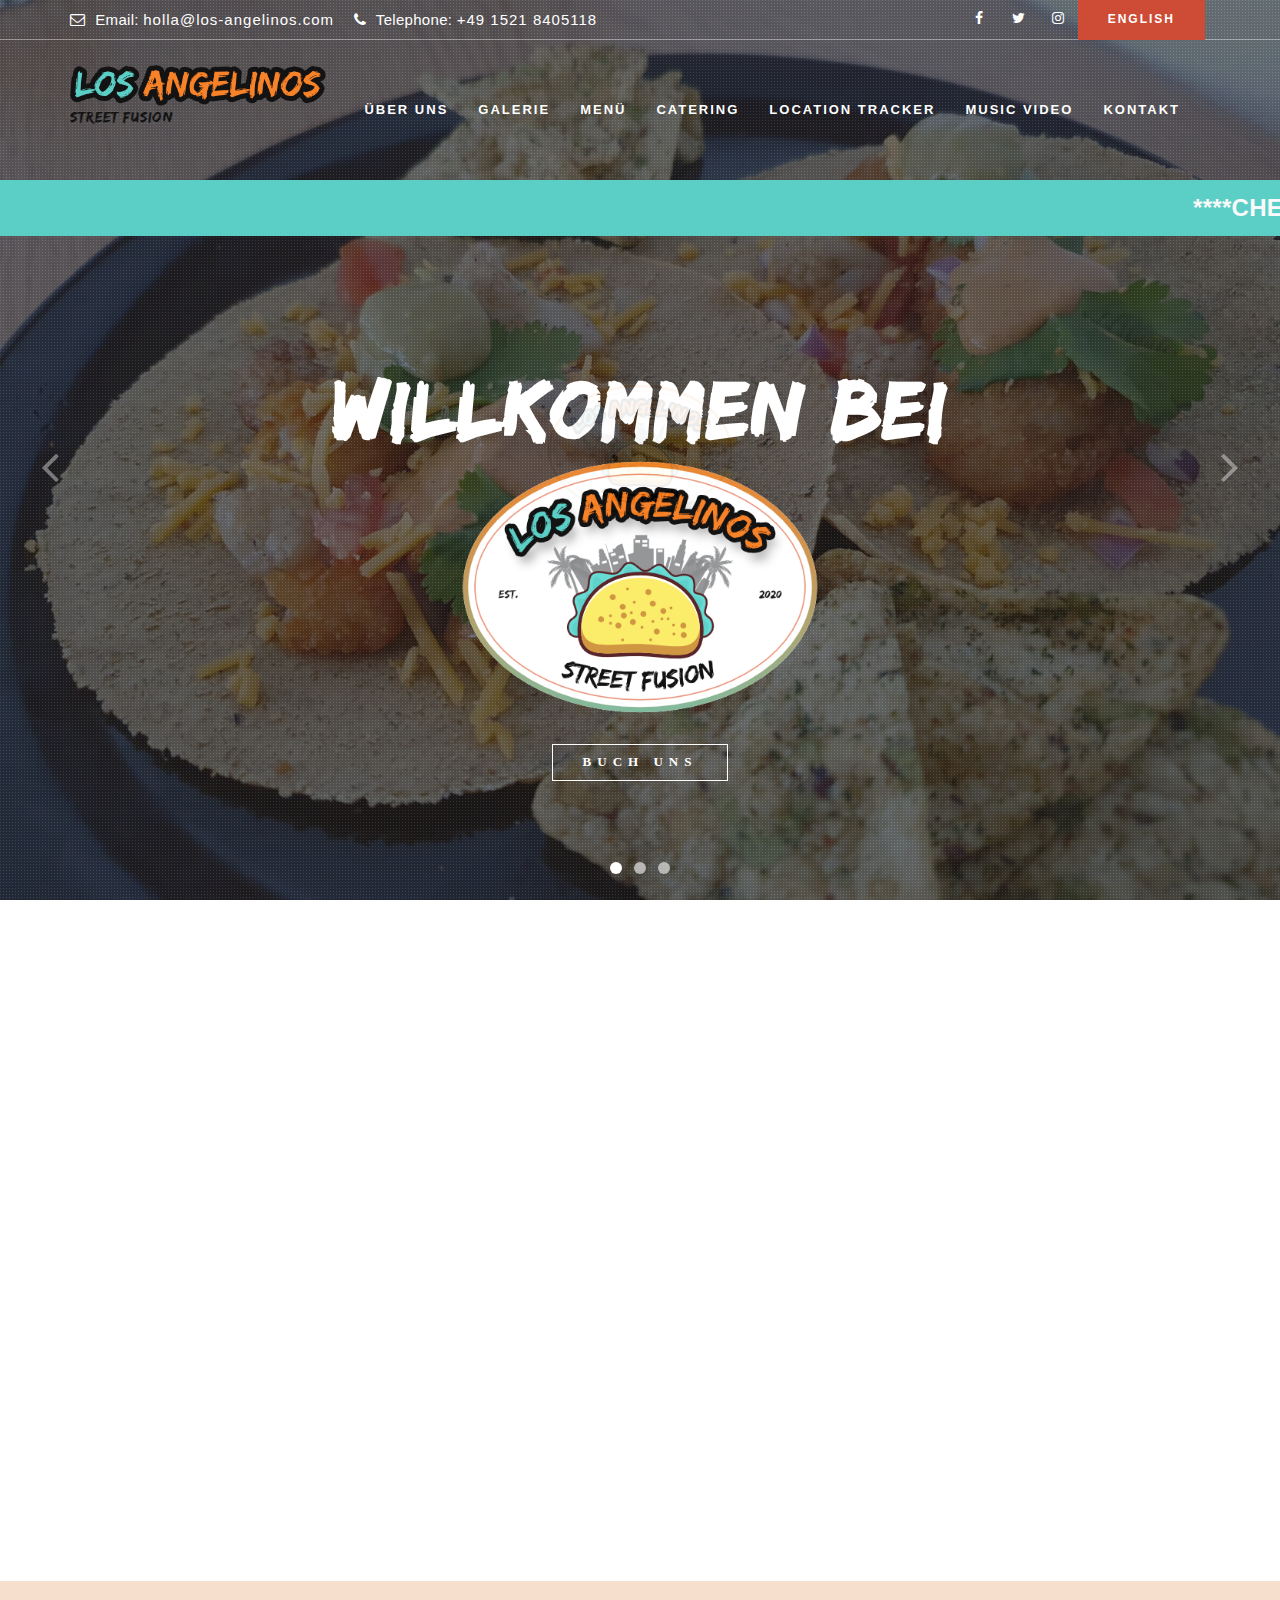
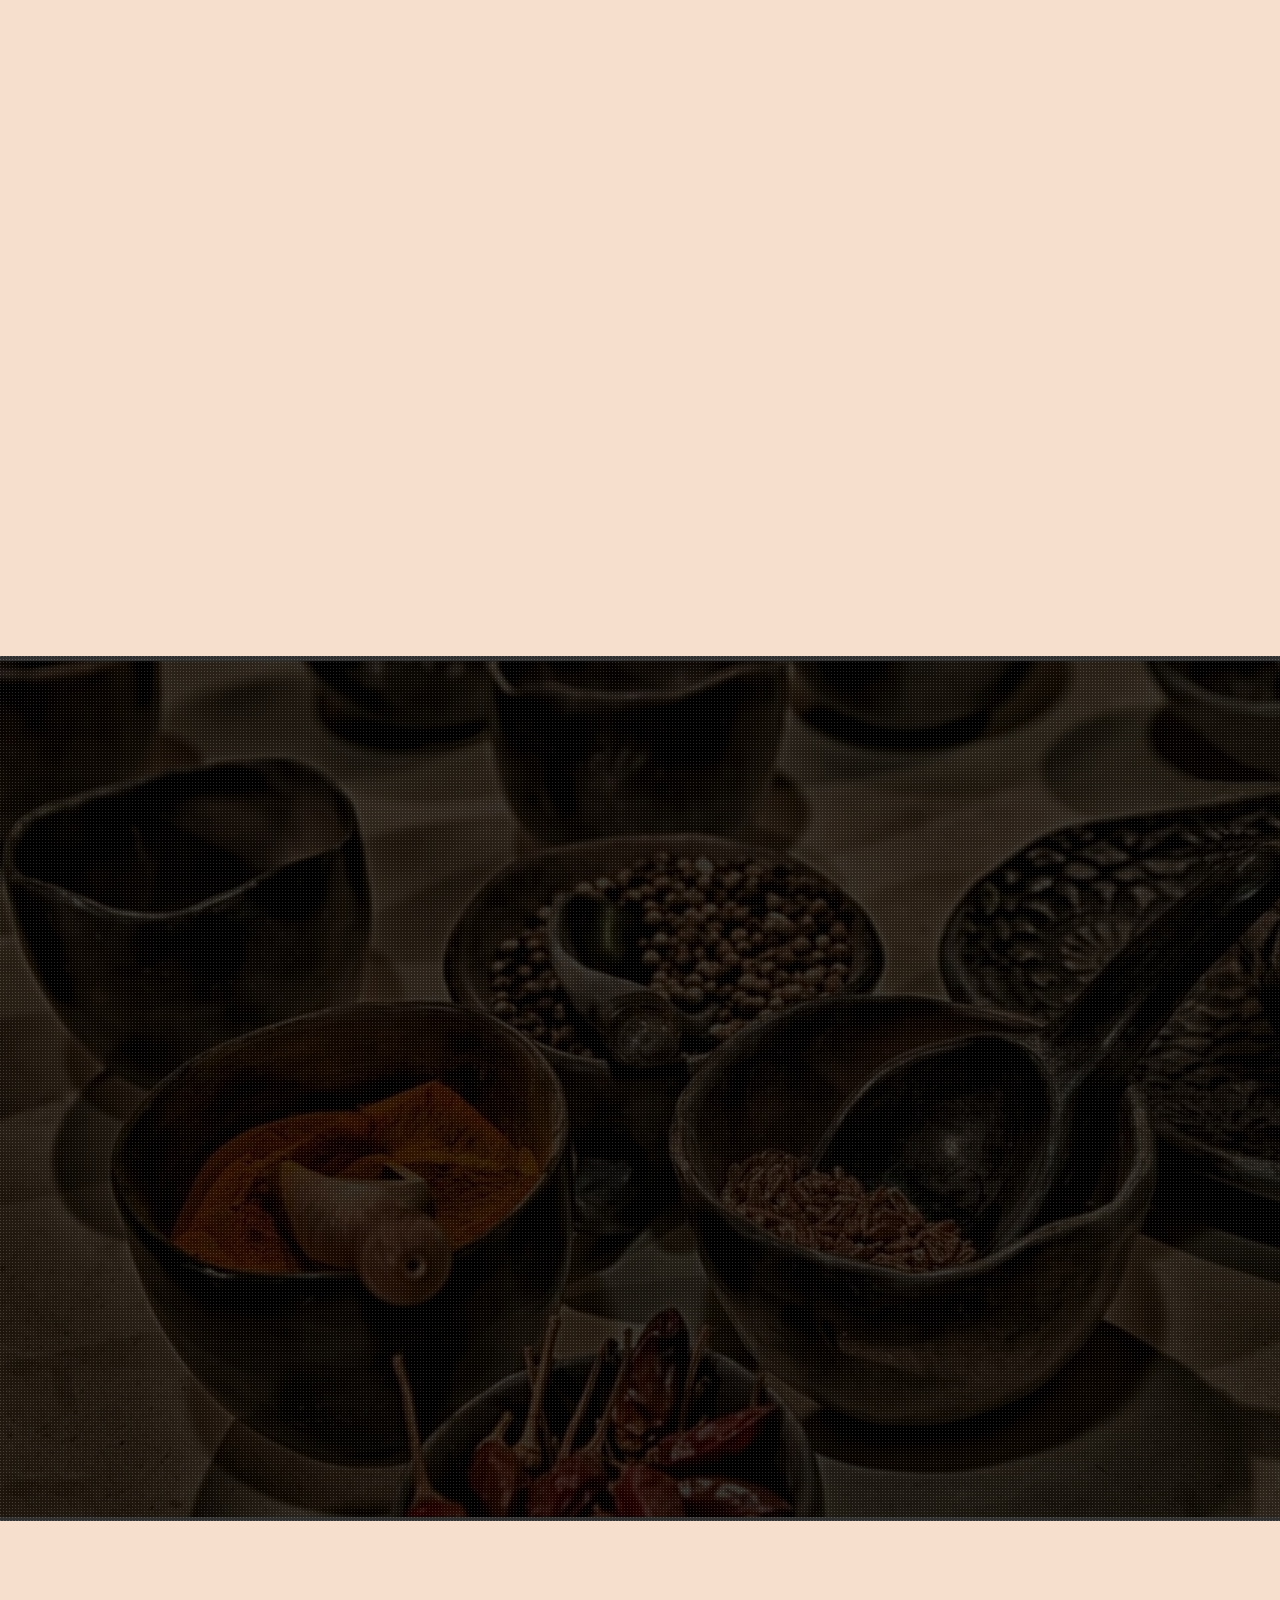
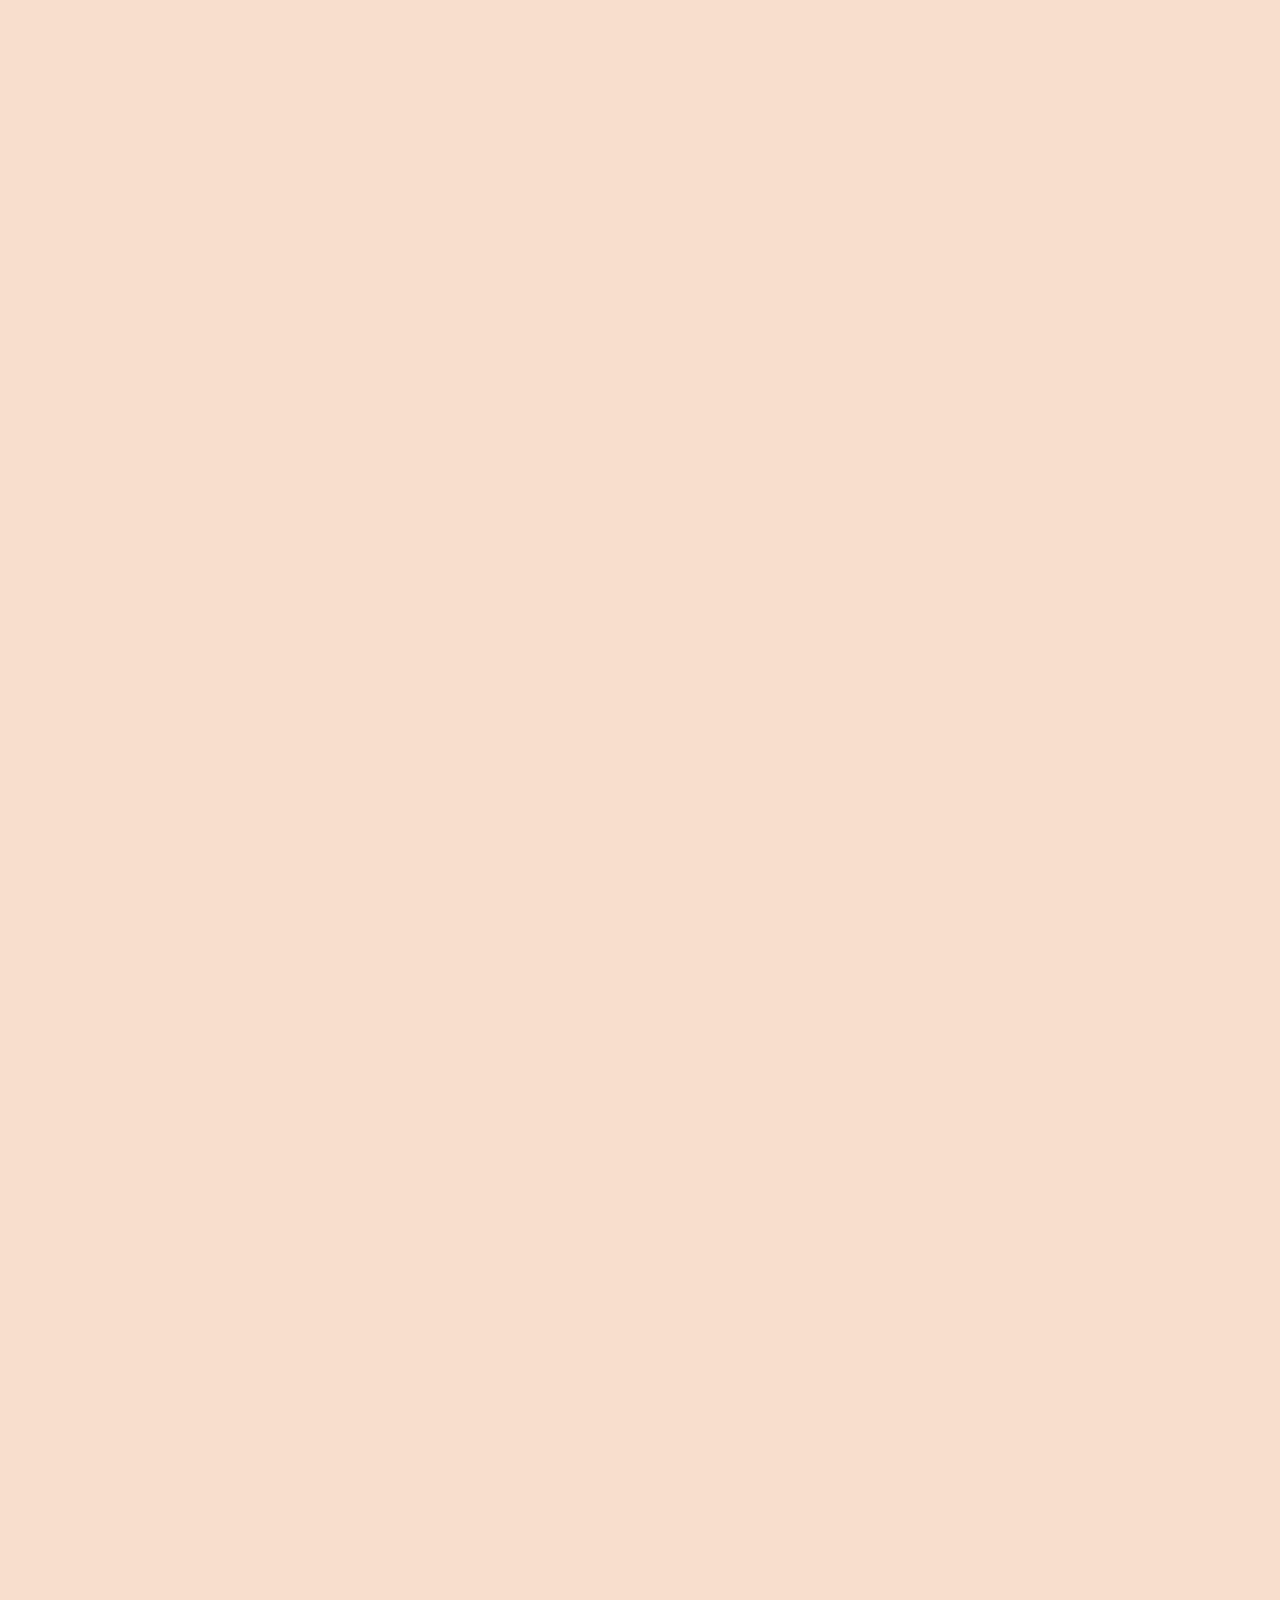
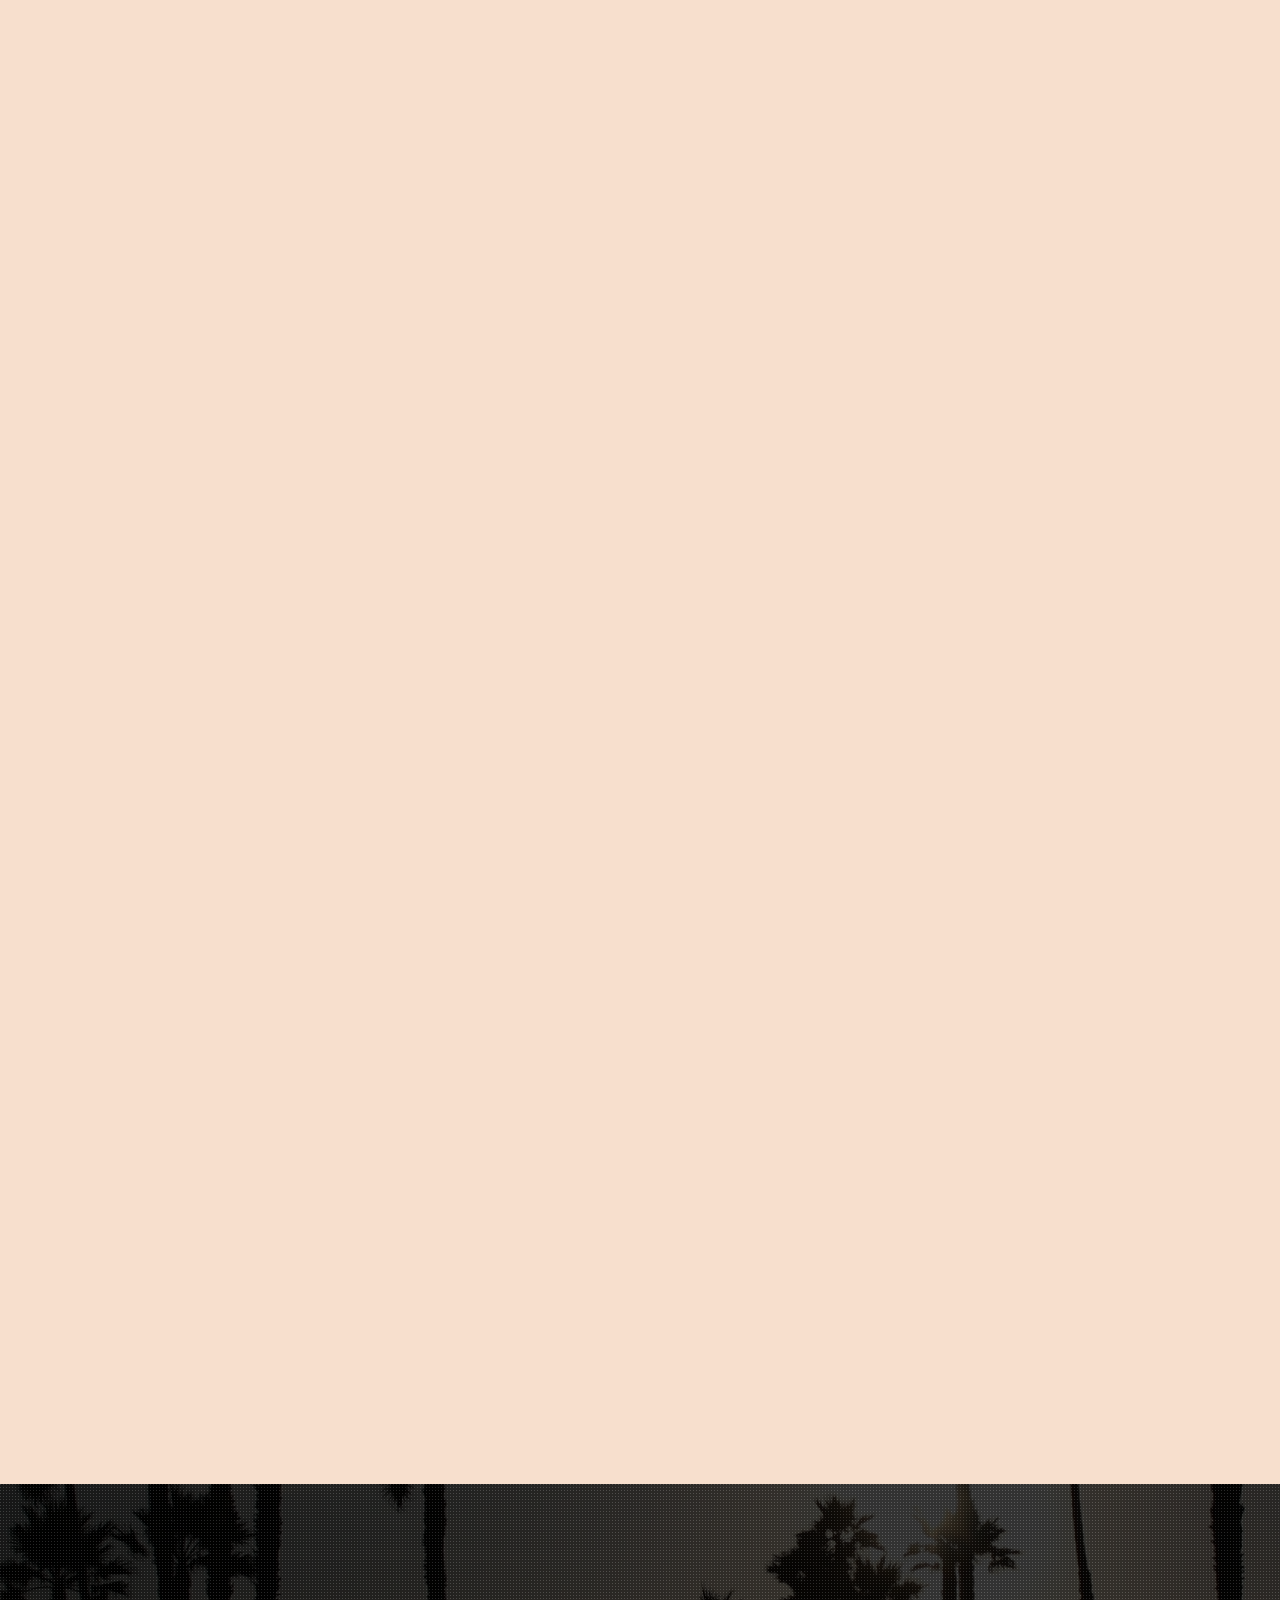
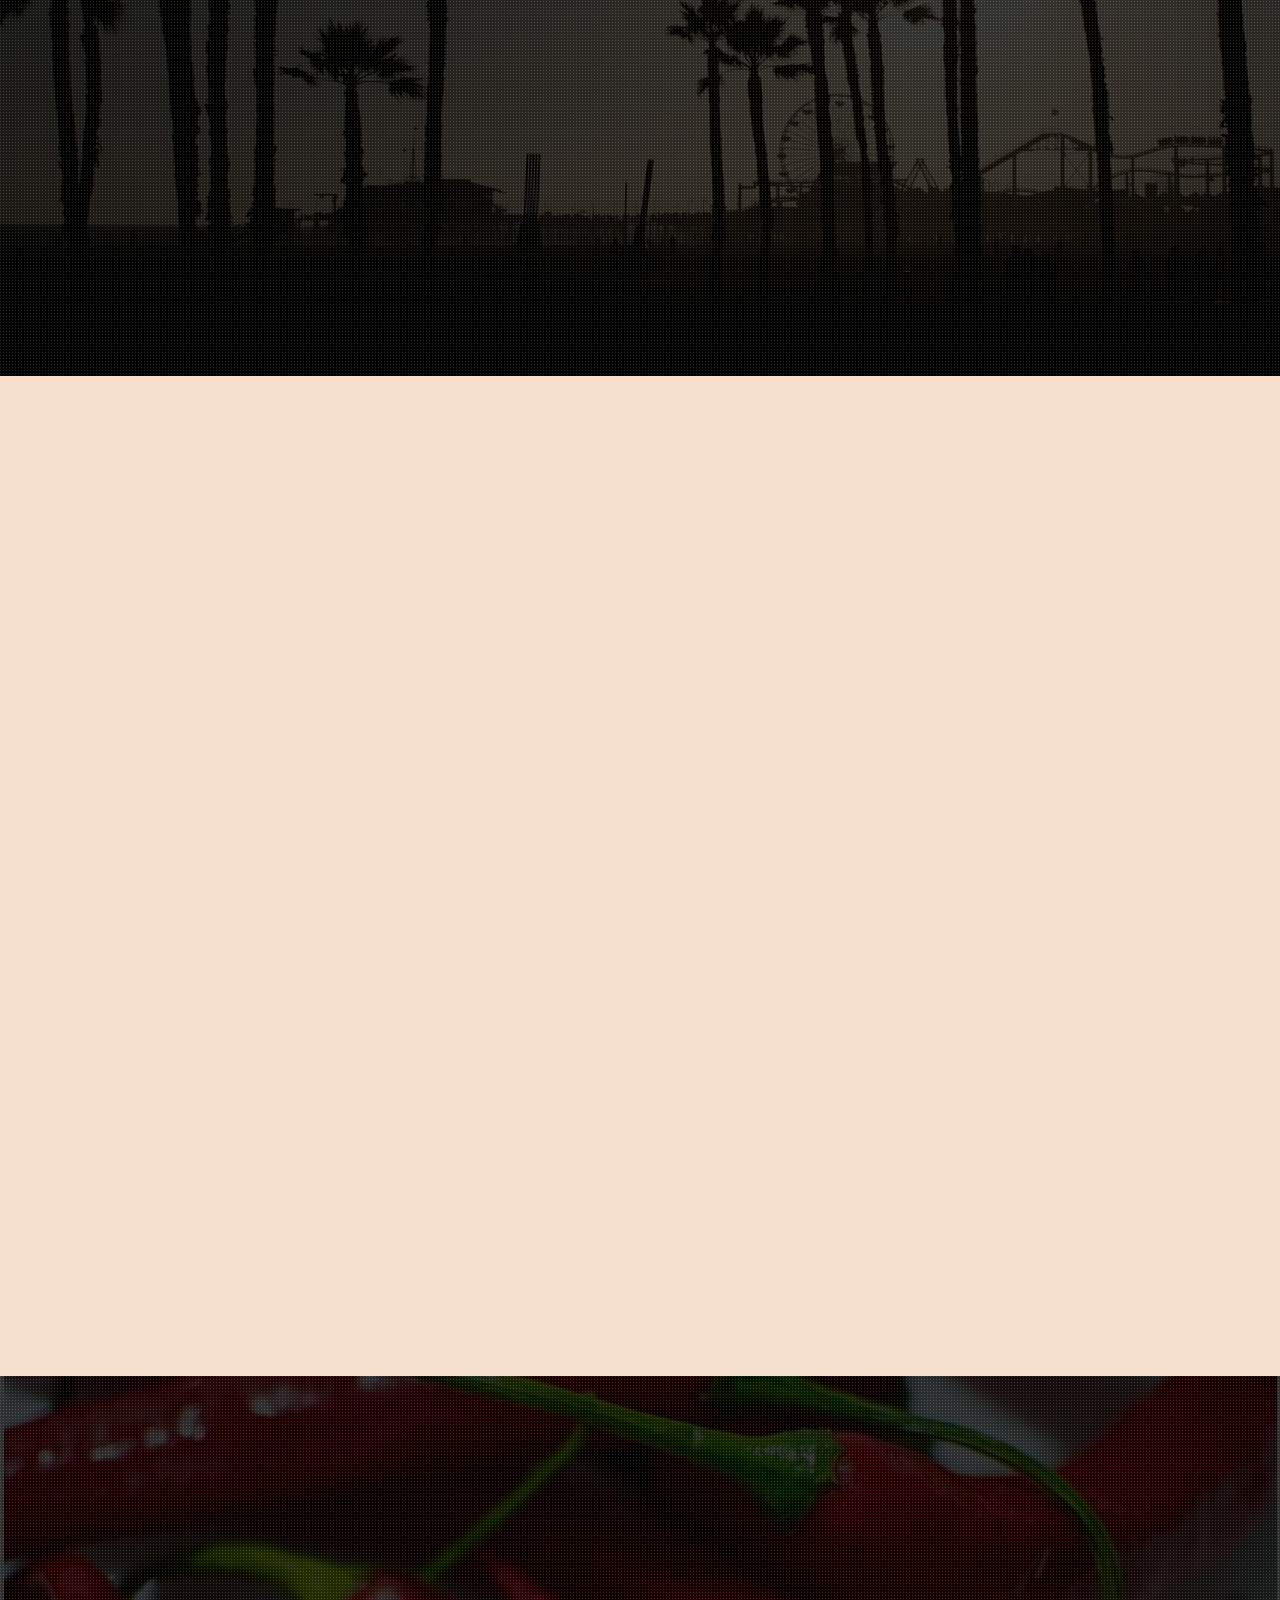
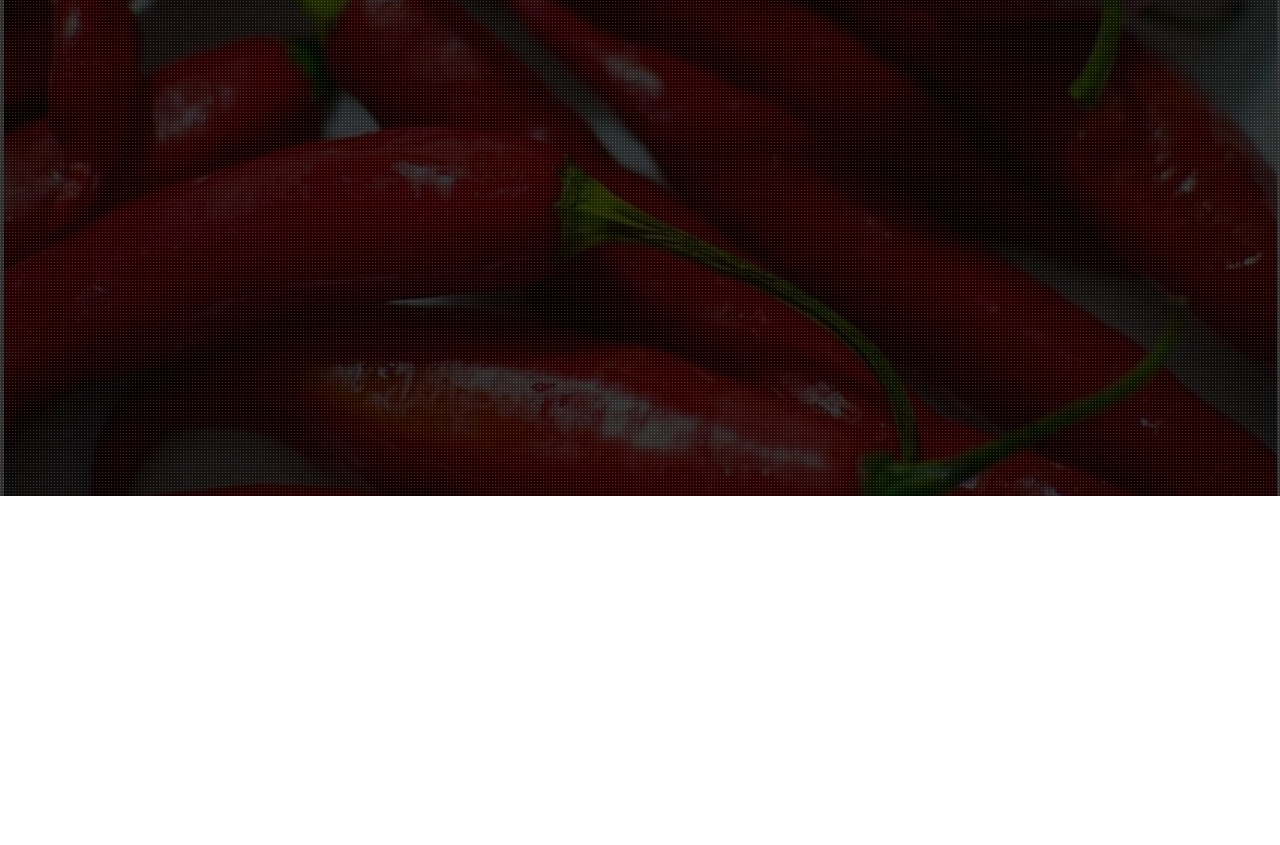
==== commit 498242da: "updated tracker" ====
--- a/de.html
+++ b/de.html
@@ -1139,11 +1139,8 @@
               <p>
                 Post Tower Bonn
               </p>
-              <!-- <p>
-               GESCHLOSSEN!
-              </p> -->
               <p>
-                Fritz-Erler-Straße 32 53113, Bonn
+                Fritz-Erler-Straße 32, 53113 Bonn 
               </p>
               <p class="post-meta">
                 &#8226;&ensp;
@@ -1185,9 +1182,8 @@
                 United Nations Bonn
               </p>
               <p>
-                Heussallee 7, 53113
+                Heussallee 7, 53113 Bonn
               </p>
-              <!-- <p></p> -->
               <p class="post-meta">
                 &#8226;&ensp;
                 <span style="color: red;">11:30 - 14:00 Uhr</br></br> </span>
@@ -1208,7 +1204,7 @@
                 Post Tower Bonn
               </p>
               <p>
-                Fritz-Erler-Straße 32 53113, Bonn
+                Fritz-Erler-Straße 32, 53113 Bonn
               </p>
               <p class="post-meta">
 
@@ -1283,13 +1279,36 @@
           <div class="single-post text-center">
             <div class="blog-post-img">
              <a href="https://goo.gl/maps/ivZC8SfNYqQSUJi79">
-                <img src="./img/blog/main_blog/blank.jpg" alt="location" />
+                <img src="./img/blog/main_blog/location_markt.jpg" alt="location" />
            </a>
             </div>
             <div class="post-details">
               <h3 style="font-weight: 800;"><a href="#">Freitag</a></h3>
               <p>
-                Private Veranstaltung
+                Marktplatz Bonn
+              </p>
+              <p>
+                Markt 21, 53111 Bonn
+              </p>
+              <p class="post-meta">
+                &#8226;&ensp;
+                <span style="color: red;">11:00 - 18:00</br></br> </span>
+
+              </p>
+            </div>
+          </div>
+        </div>
+        <div class="col-md-4 col-lg-4 col-sm-12 col-xs-12">
+          <div class="single-post text-center">
+            <div class="blog-post-img">
+            <!-- <a href="https://goo.gl/maps/ivZC8SfNYqQSUJi79">  -->
+                <img src="./img/blog/main_blog/blank.jpg" alt="location" />
+          <!-- </a> -->
+            </div>
+            <div class="post-details">
+              <h3 style="font-weight: 800;"><a href="#">Samstag</a></h3>
+              <p style="text-transform: uppercase;">
+                Private Veranstaltung!
               </p>
               <!-- <p>
                 Marktplatz Bonn
@@ -1299,31 +1318,8 @@
               </p>
               <p class="post-meta">
                 &#8226;&ensp;
-                <span style="color: red;">11:00 - 18:00</br></br> </span>
-
+                <span style="color: red;">11:00 - 17:00 Uhr</br></br> </span>
               </p> -->
-            </div>
-          </div>
-        </div>
-        <div class="col-md-4 col-lg-4 col-sm-12 col-xs-12">
-          <div class="single-post text-center">
-            <div class="blog-post-img">
-            <a href="https://goo.gl/maps/ivZC8SfNYqQSUJi79"> 
-                <img src="./img/blog/main_blog/location_markt.jpg" alt="location" />
-          </a>
-            </div>
-            <div class="post-details">
-              <h3 style="font-weight: 800;"><a href="#">Samstag</a></h3>
-              <p>
-                Marktplatz Bonn
-              </p>
-              <p>
-                Markt 21, 53111 Bonn
-              </p>
-              <p class="post-meta">
-                &#8226;&ensp;
-                <span style="color: red;">11:00 - 17:00 Uhr</br></br> </span>
-              </p>
             </div>
           </div>
         </div>
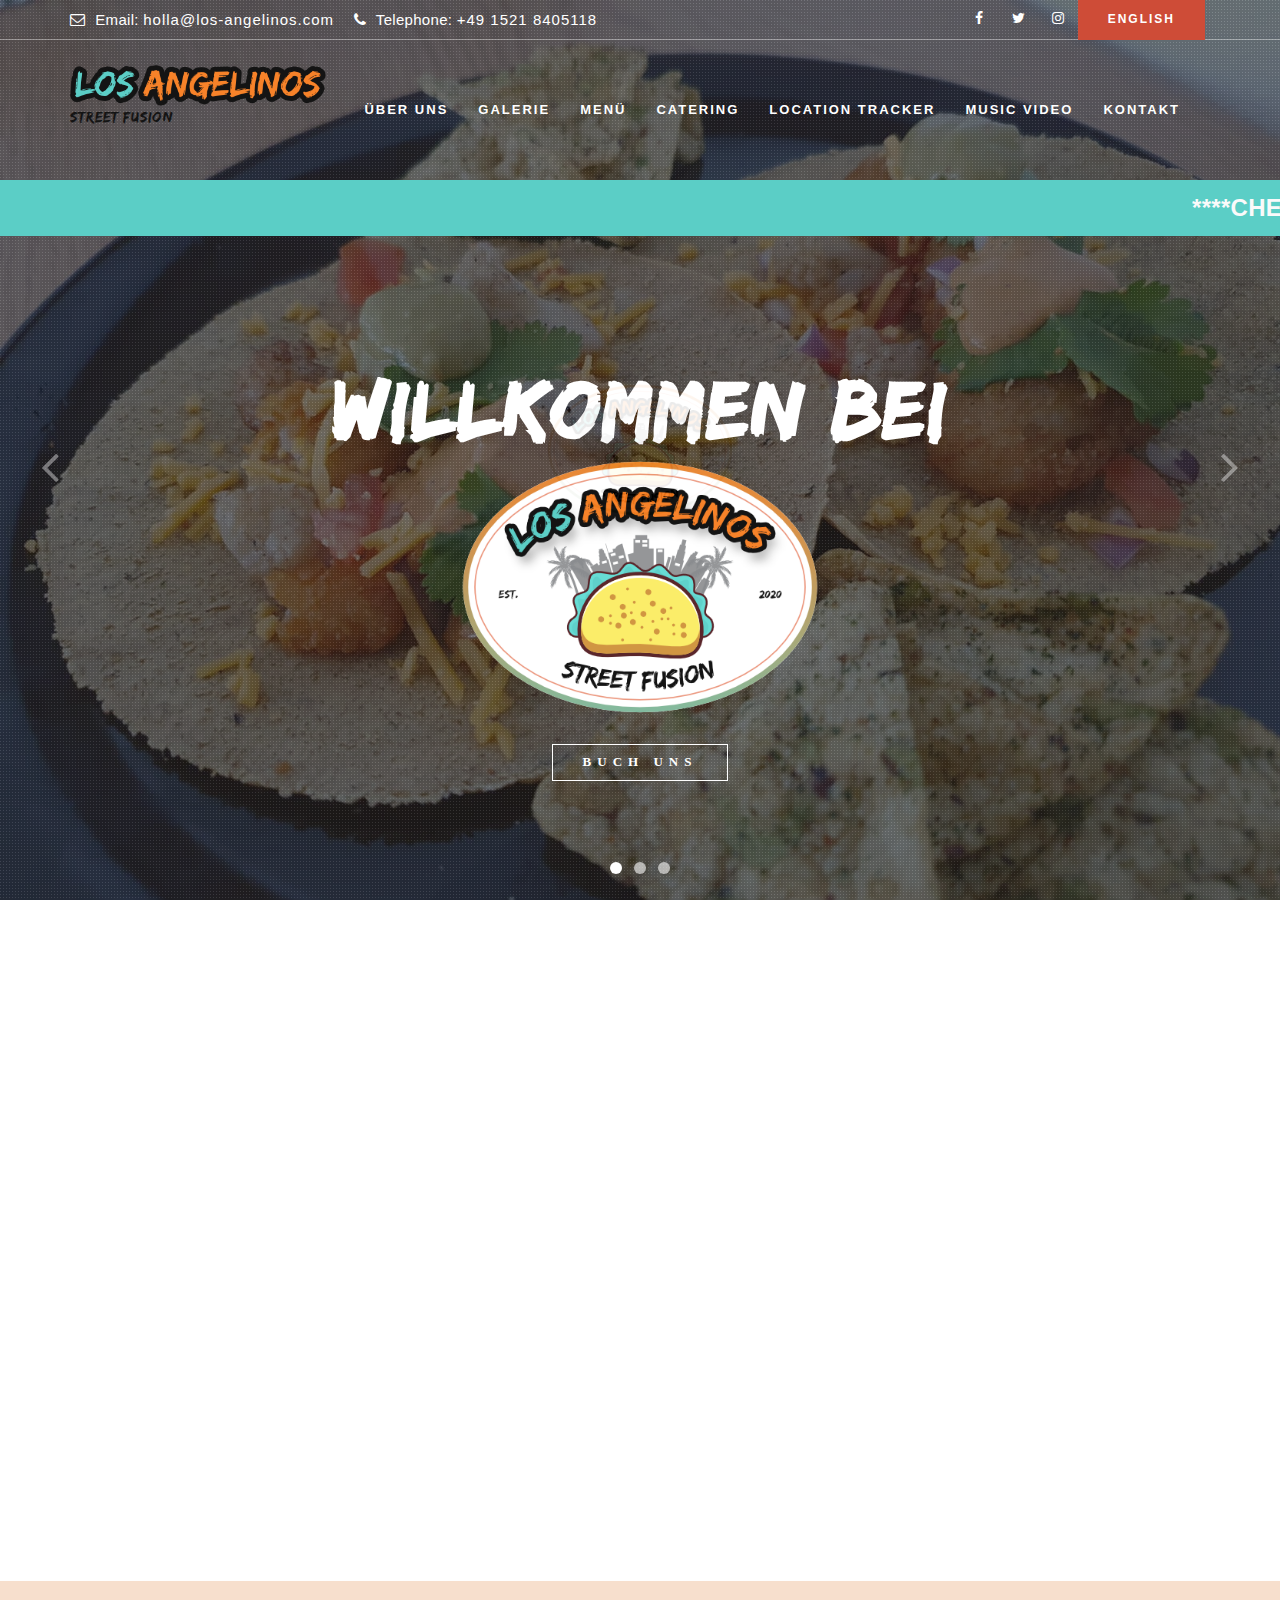
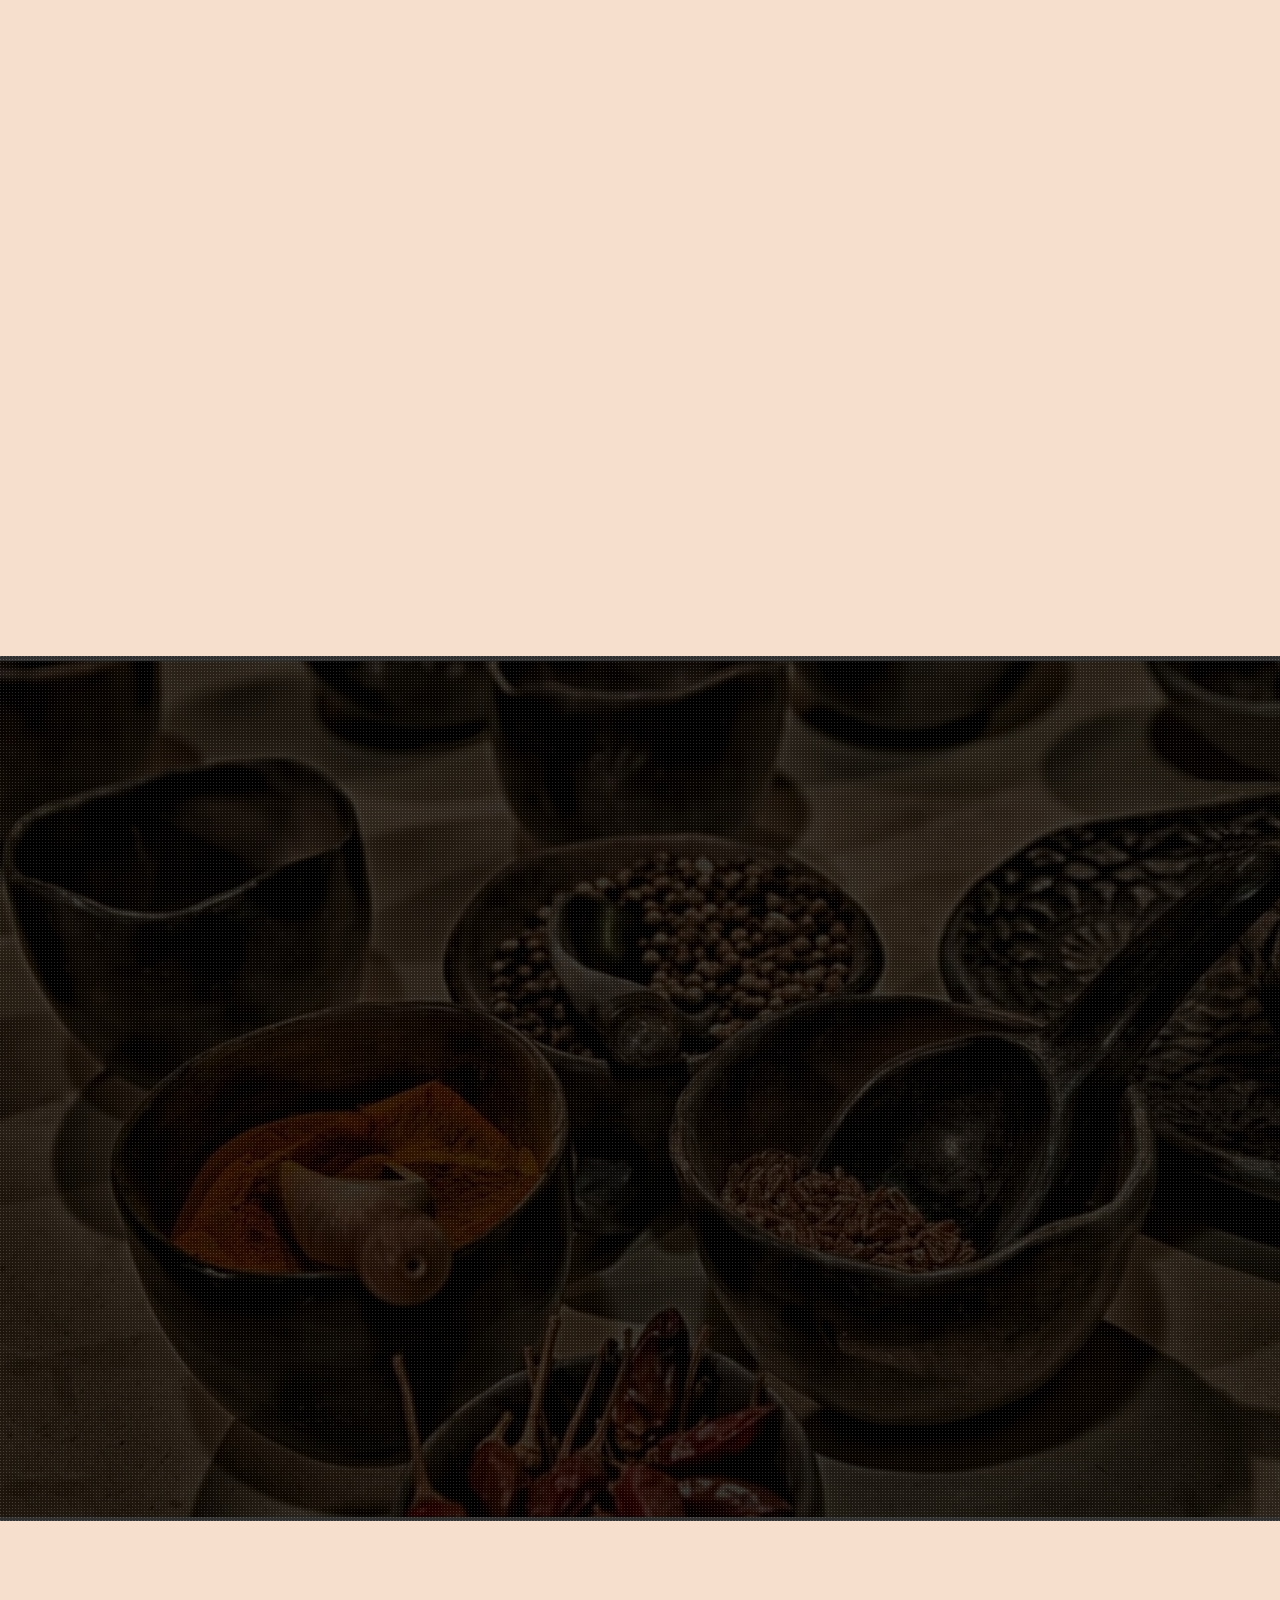
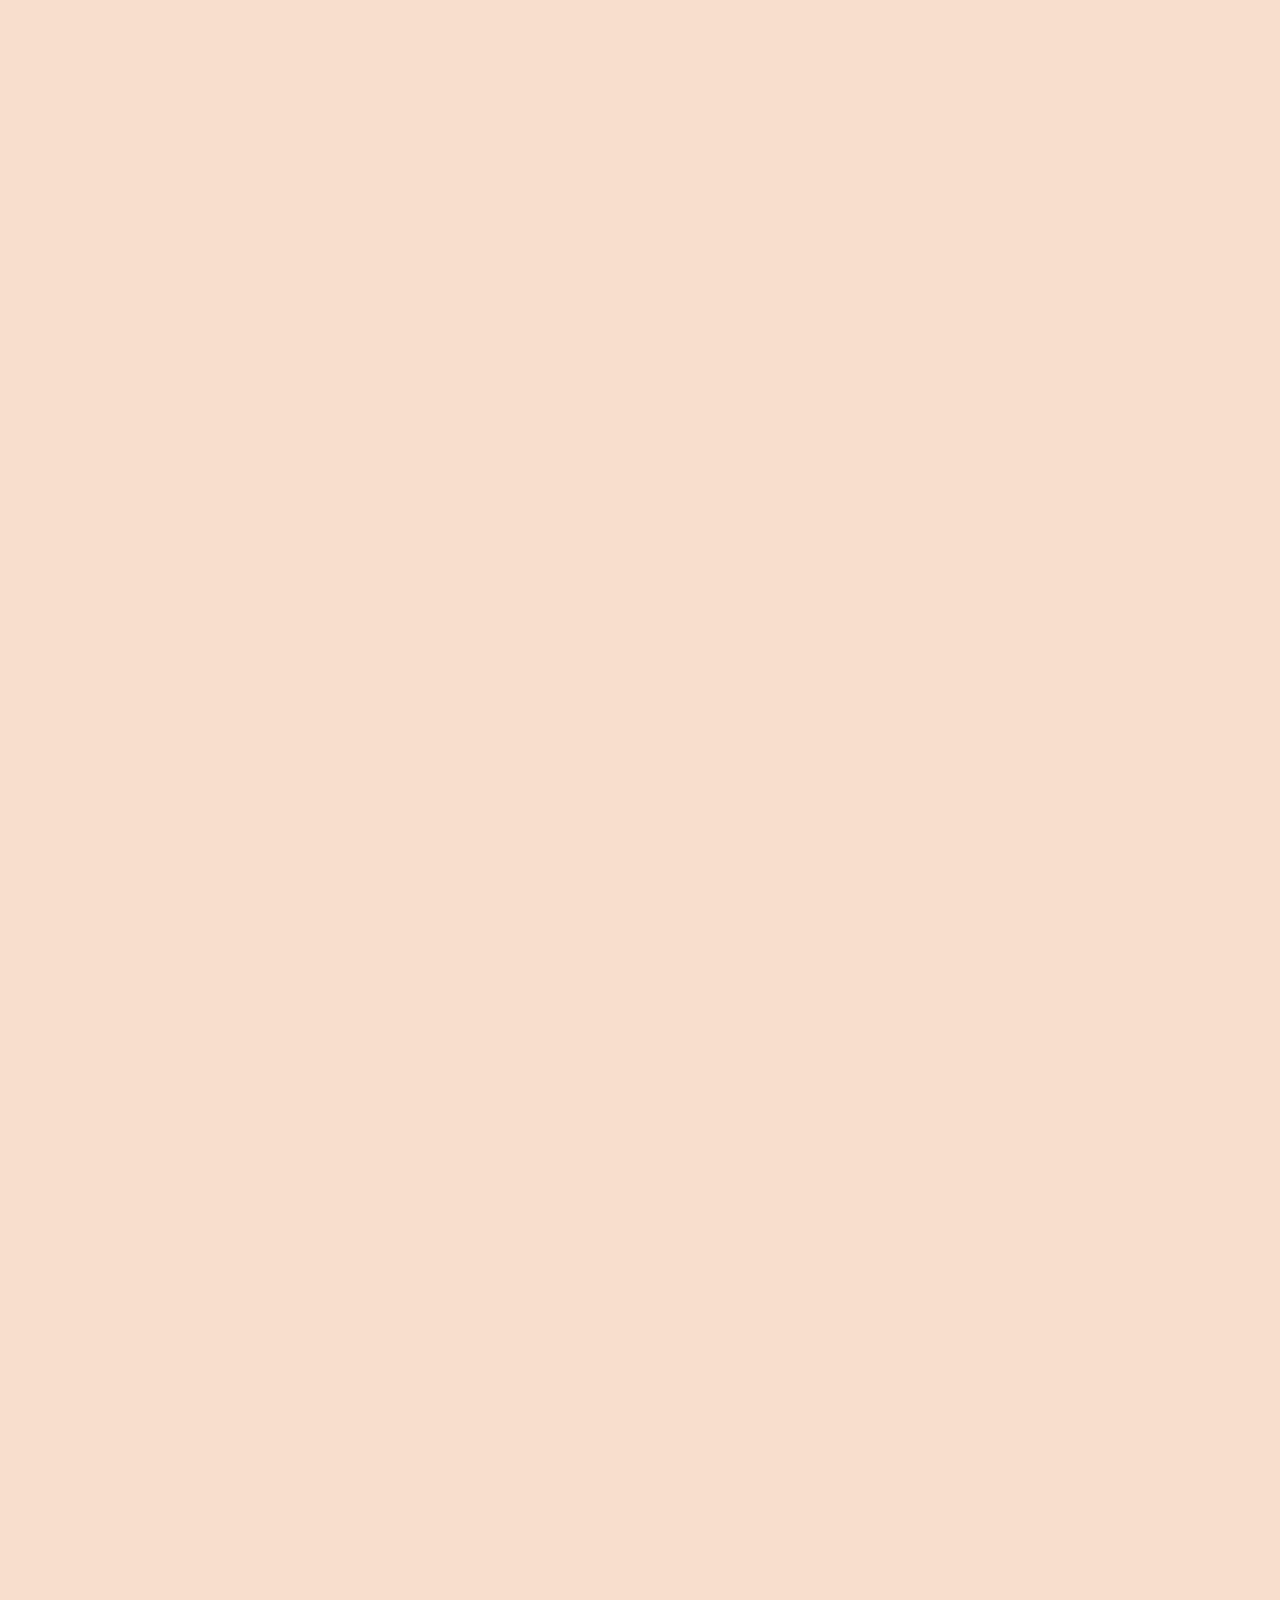
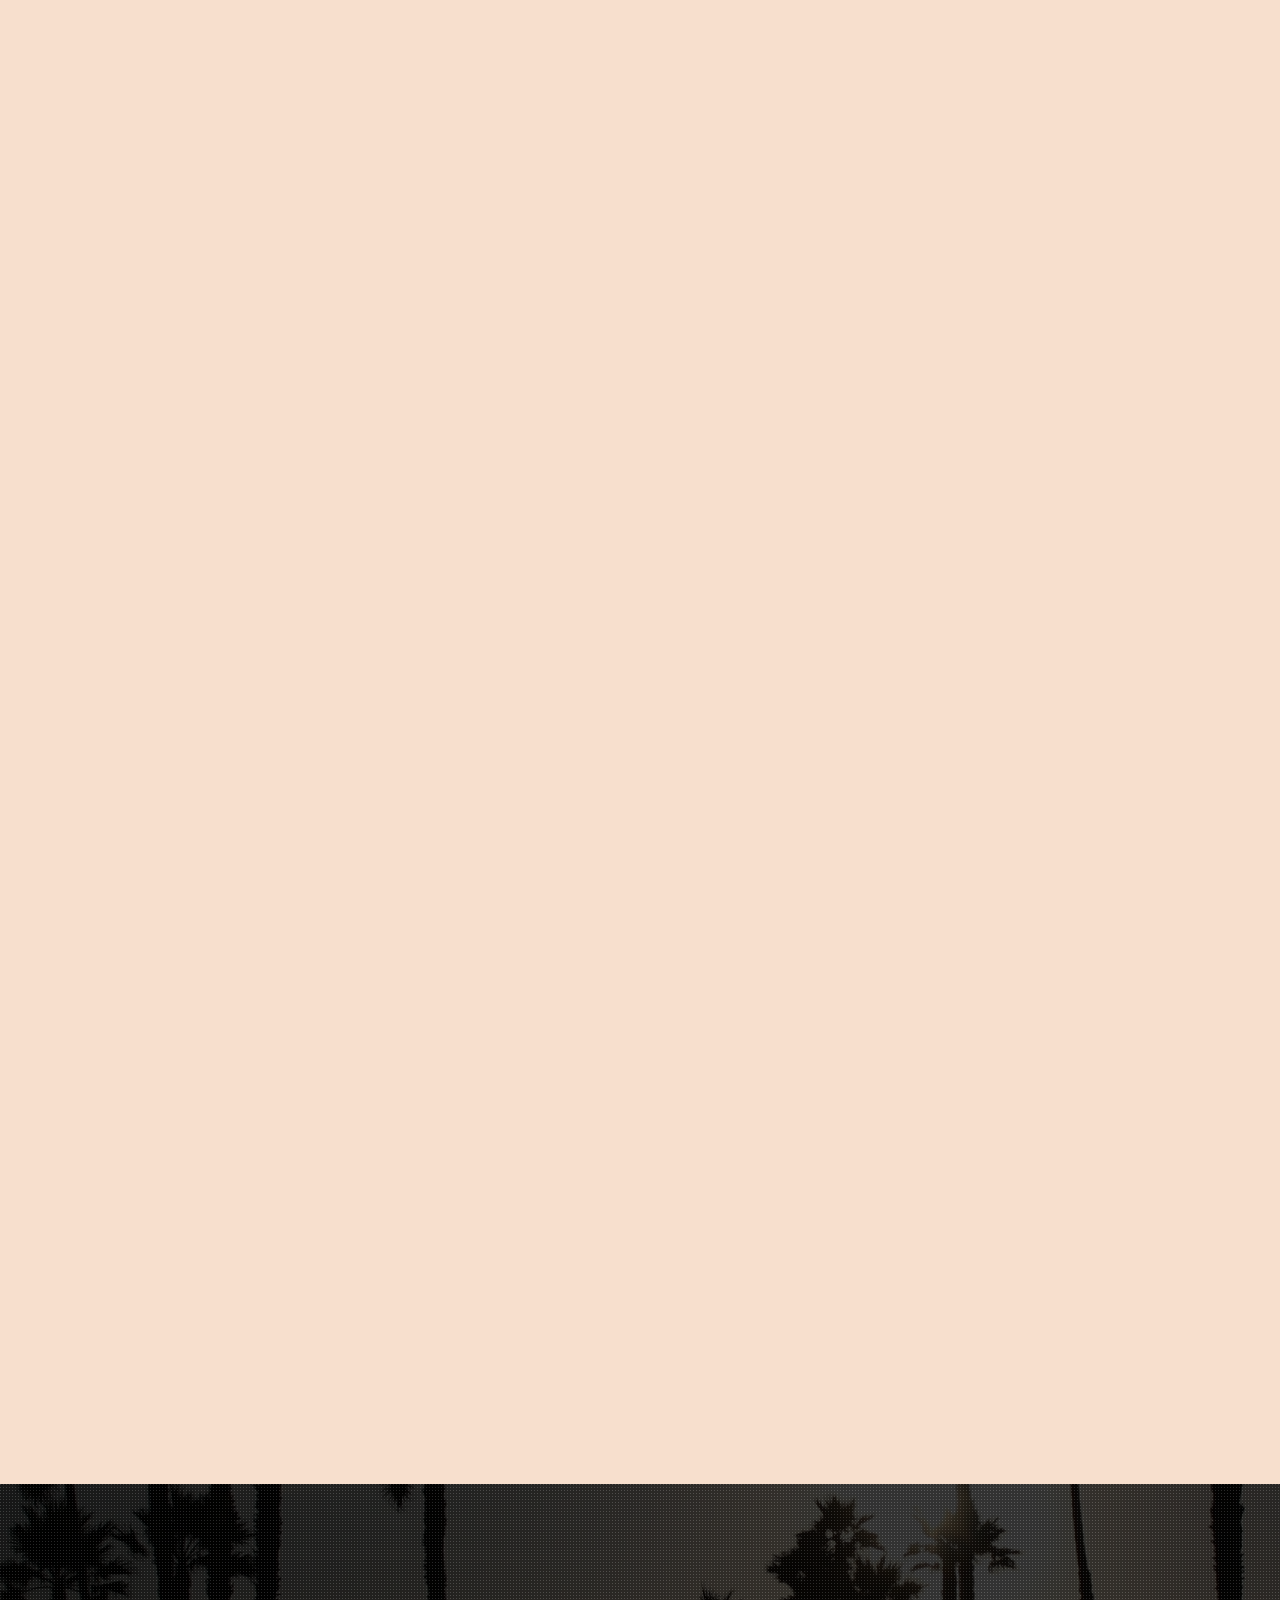
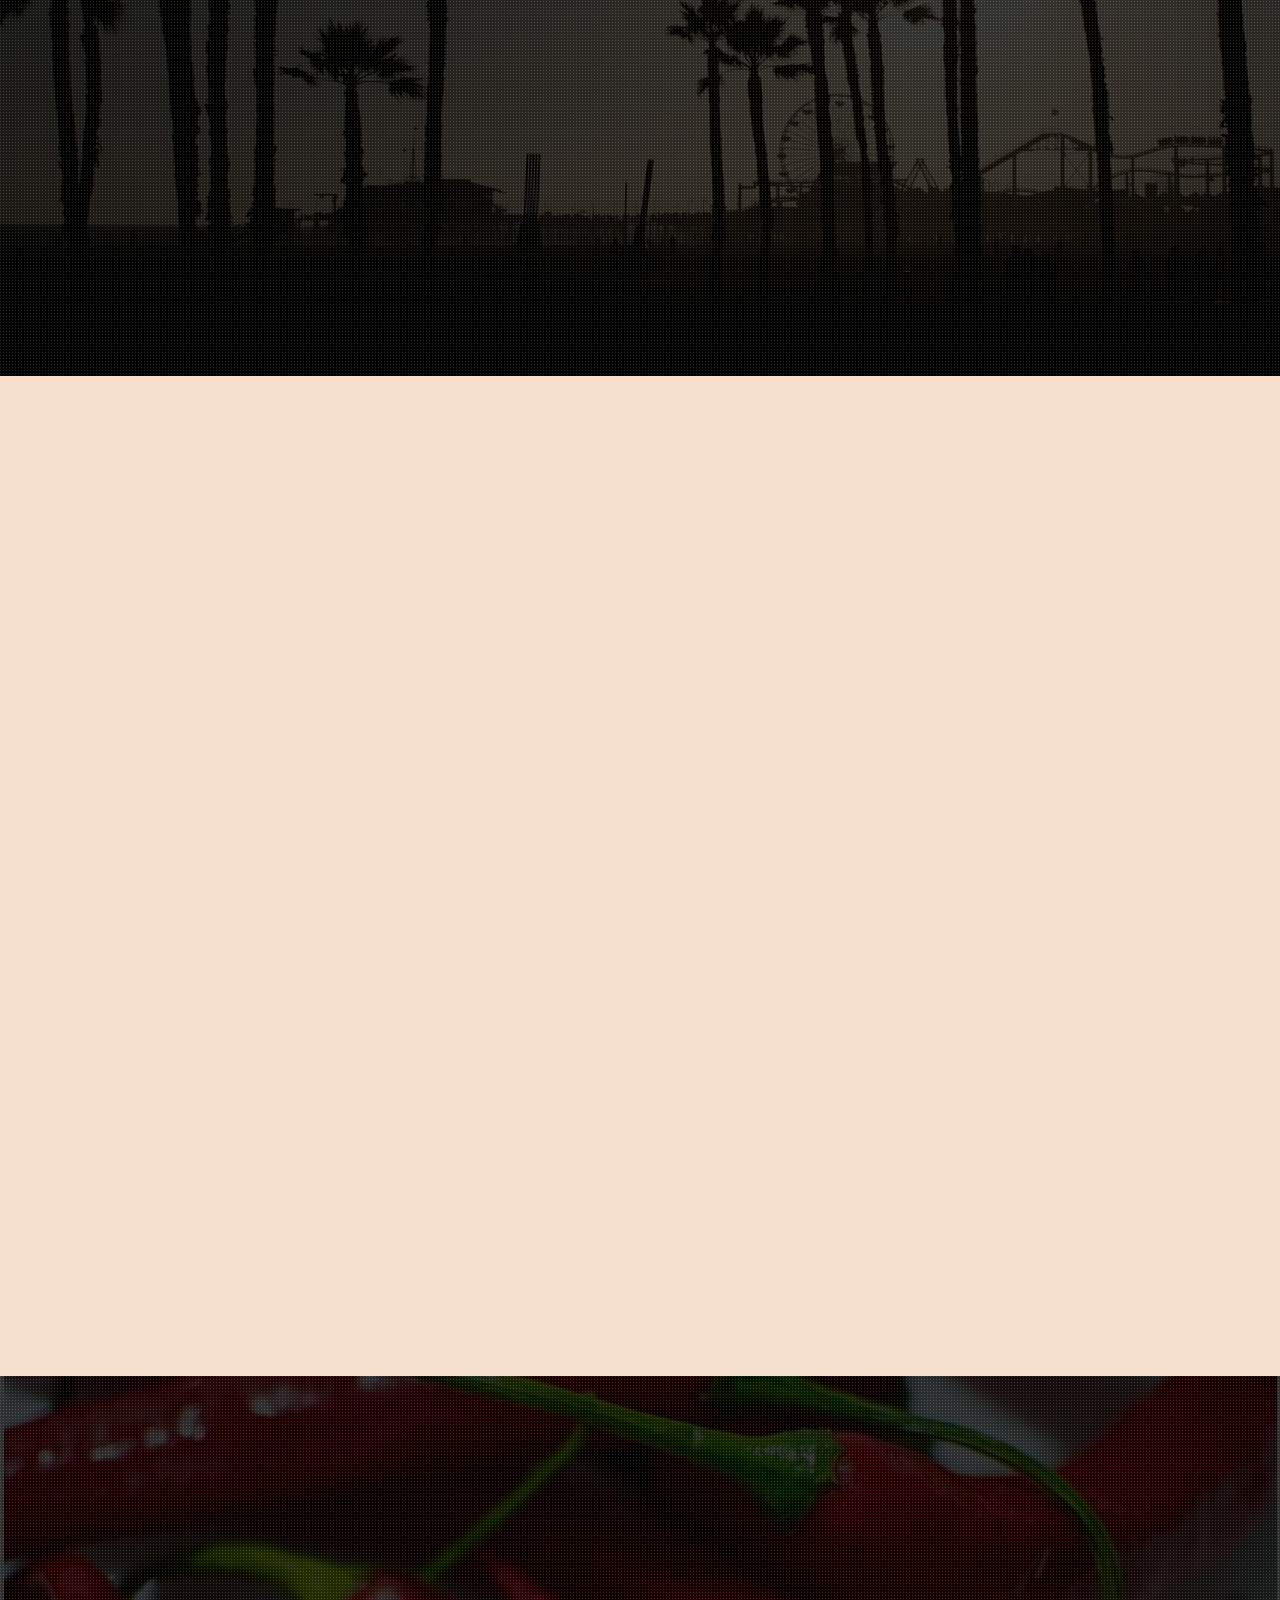
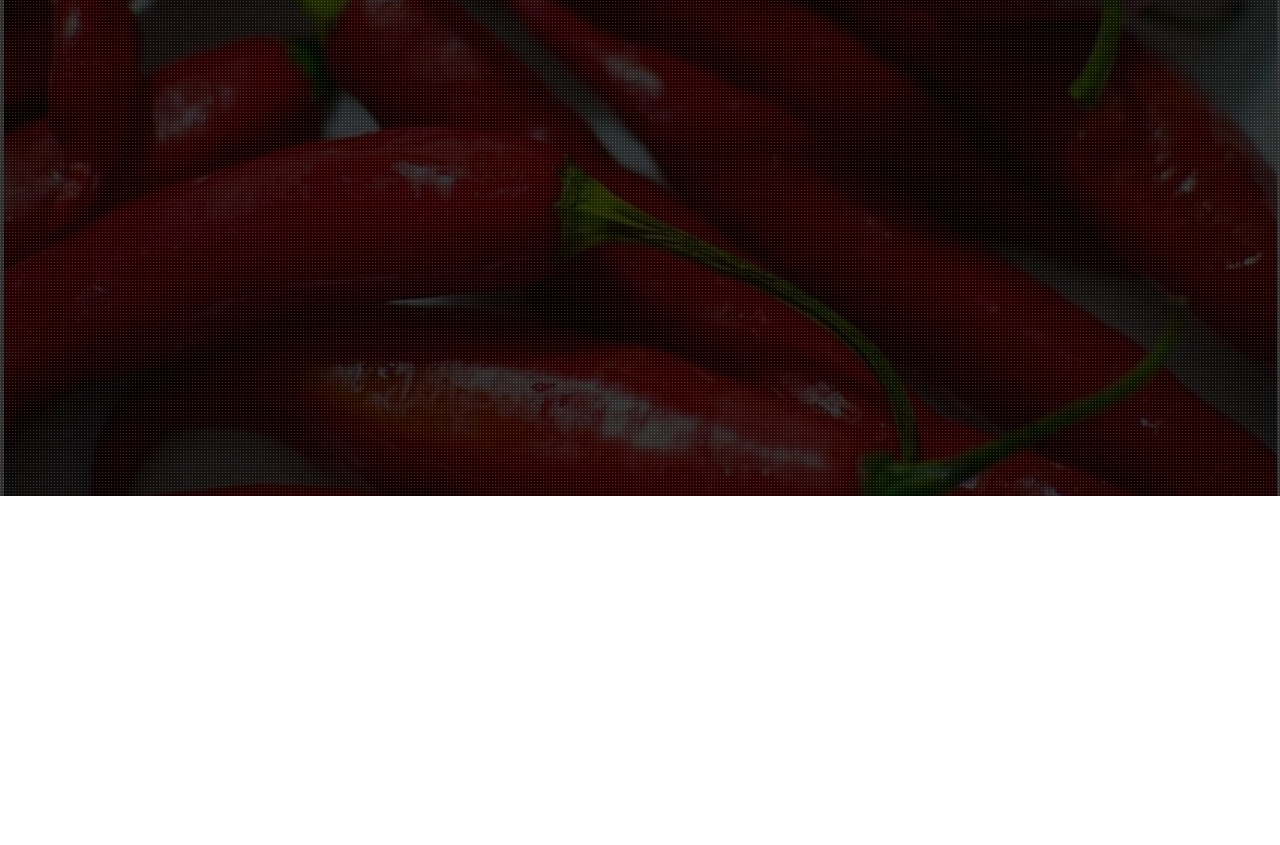
==== commit 4c55d354: "updated Video" ====
--- a/de.html
+++ b/de.html
@@ -287,7 +287,7 @@
       </div>
       <div class="col-md-12 col-lg-12 col-sm-12 col-xs-12">
         <div class="about-content">
-          <iframe width="560" height="315" src="https://www.youtube.com/embed/vLXQYEh1uwI" title="YouTube video player" frameborder="0" allow="accelerometer; autoplay; clipboard-write; encrypted-media; gyroscope; picture-in-picture" allowfullscreen></iframe>
+          <iframe width="560" height="315" src="https://www.youtube.com/embed/7tu4Y9h2Nc4" title="YouTube video player" frameborder="0" allow="accelerometer; autoplay; clipboard-write; encrypted-media; gyroscope; picture-in-picture" allowfullscreen></iframe>
         </div>
       </div>
     </div>
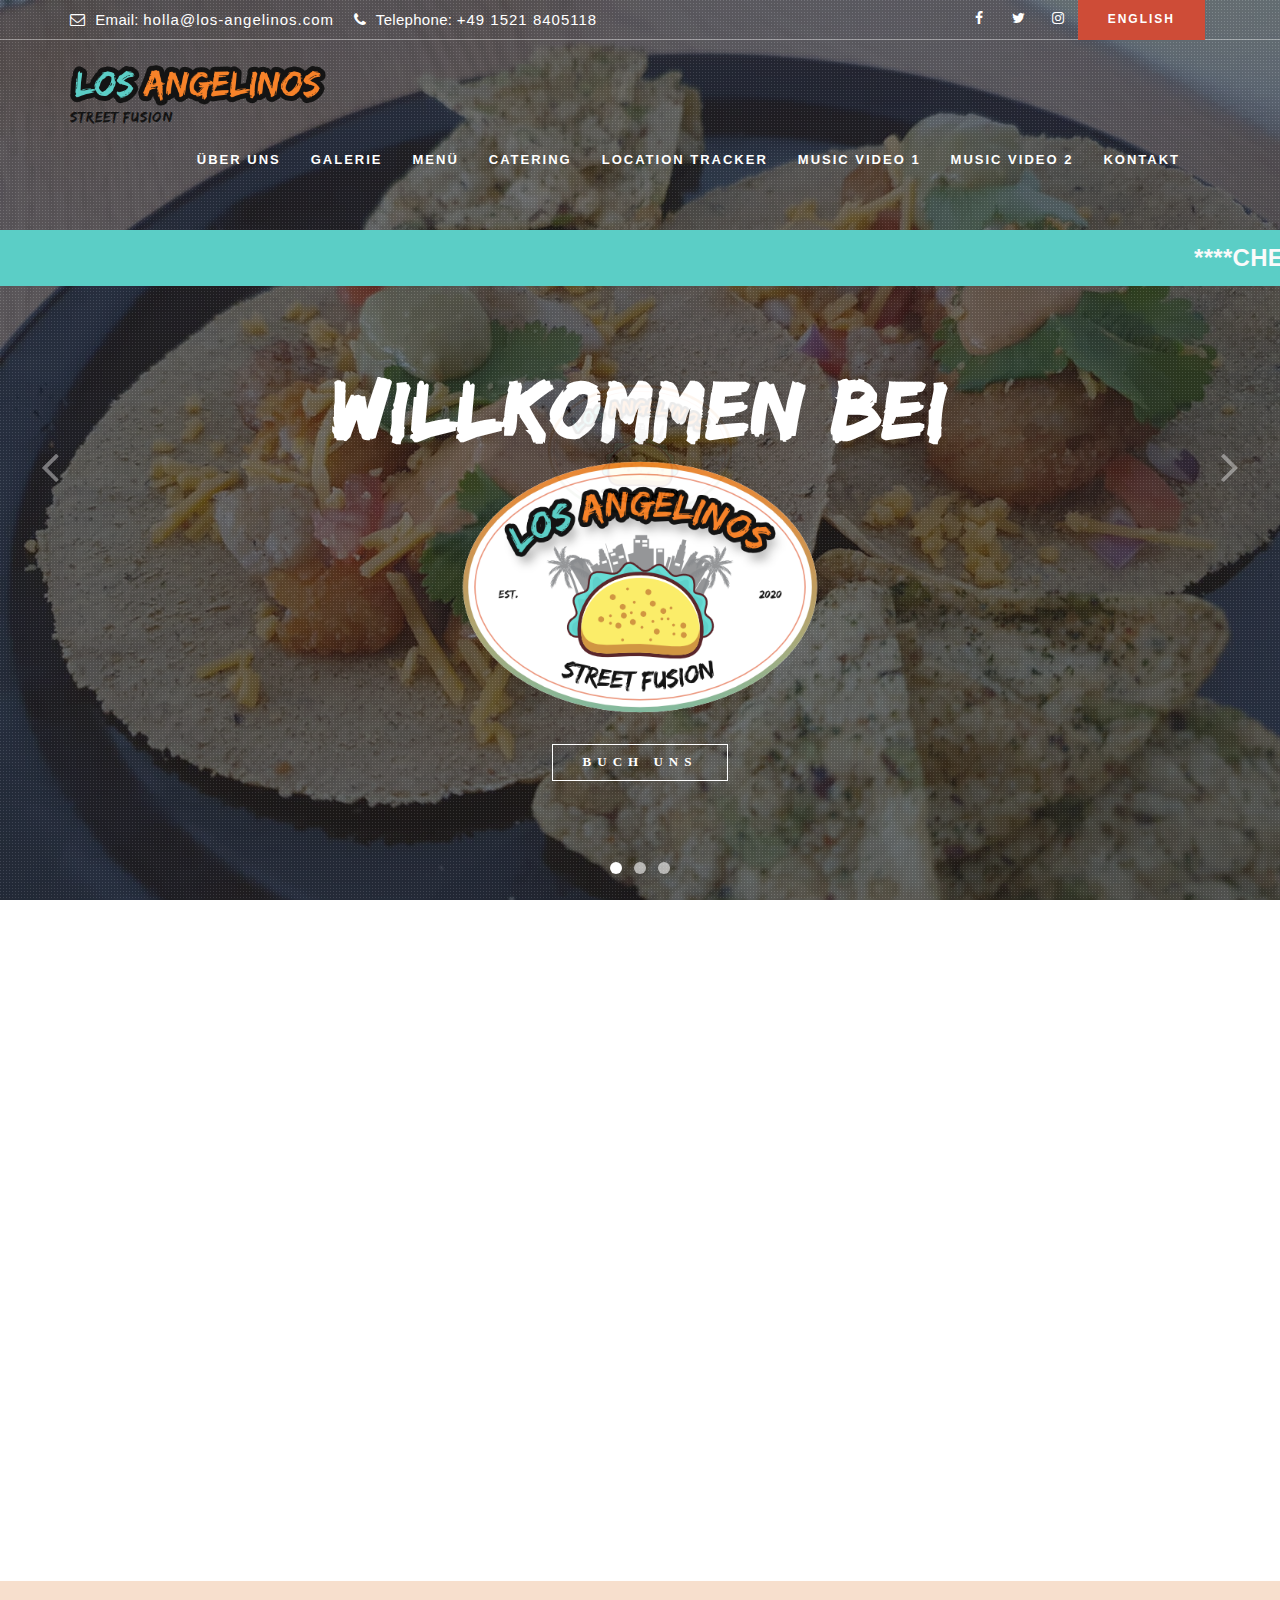
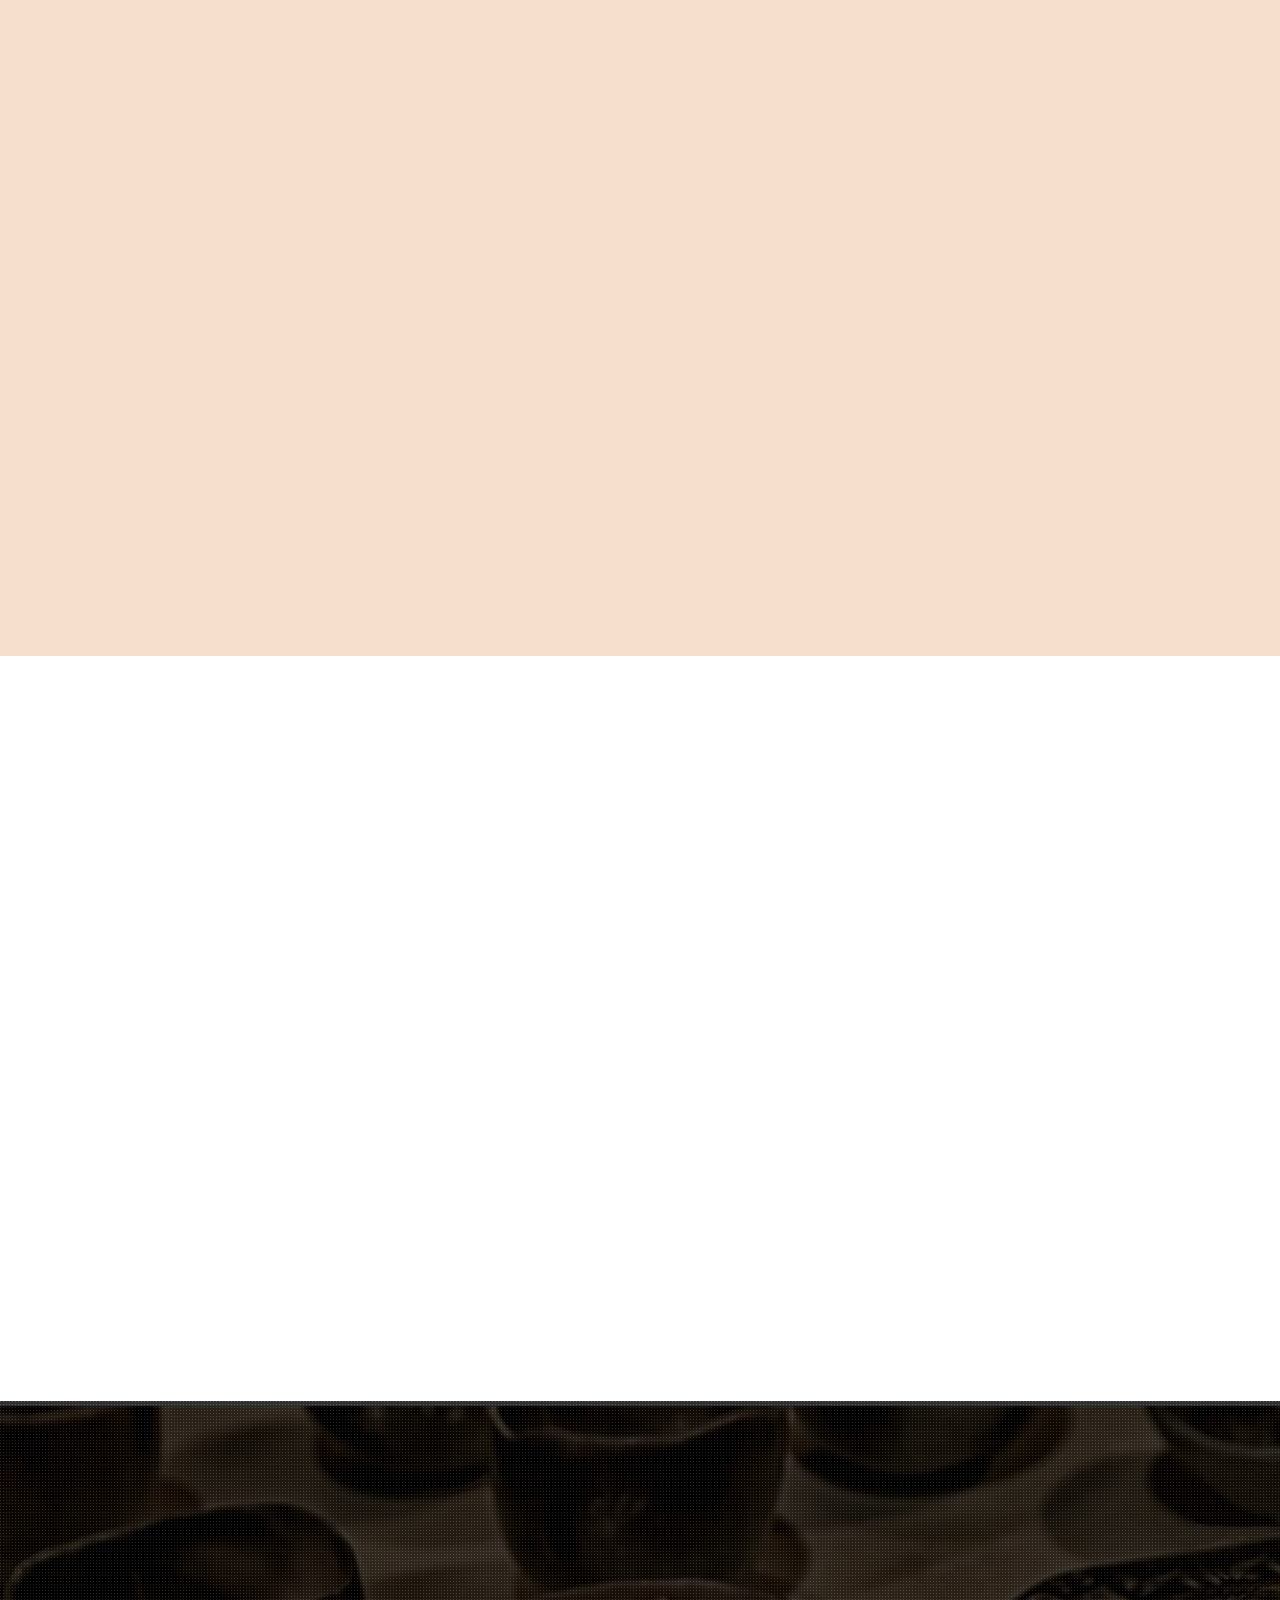
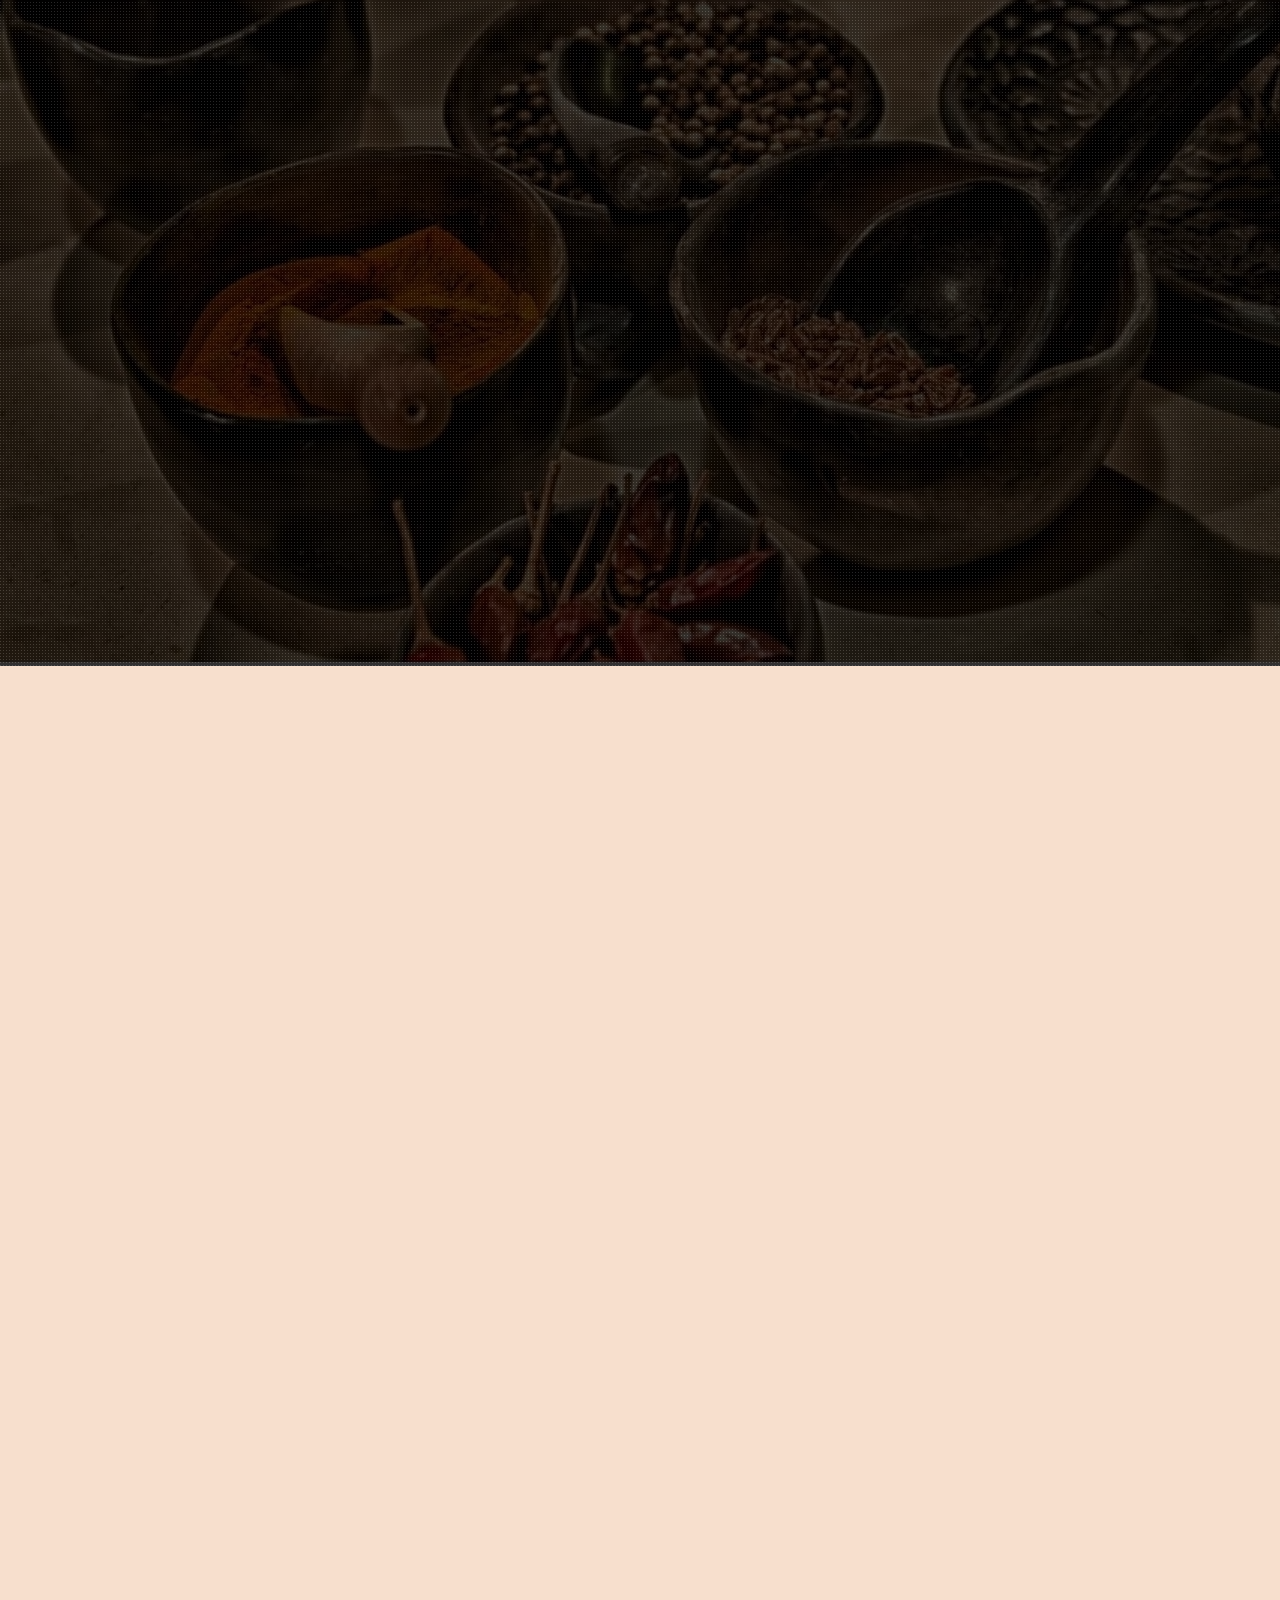
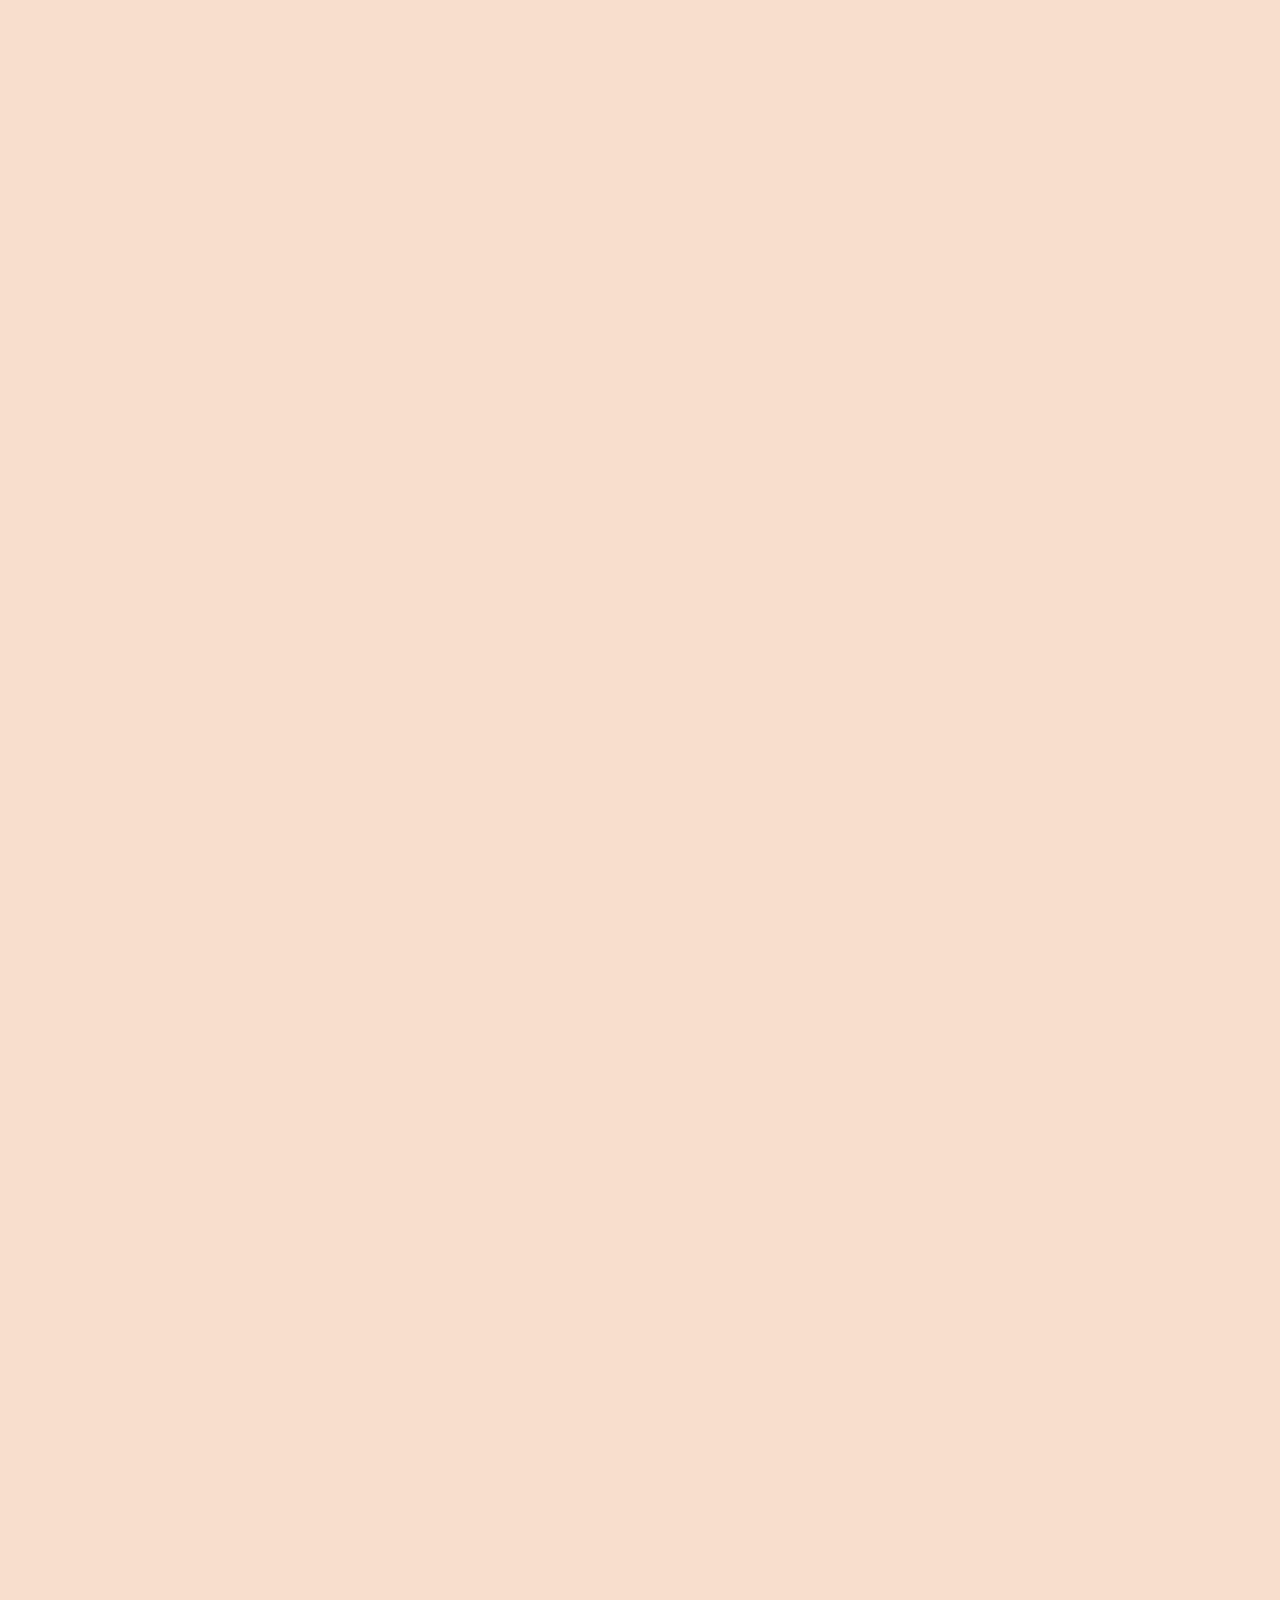
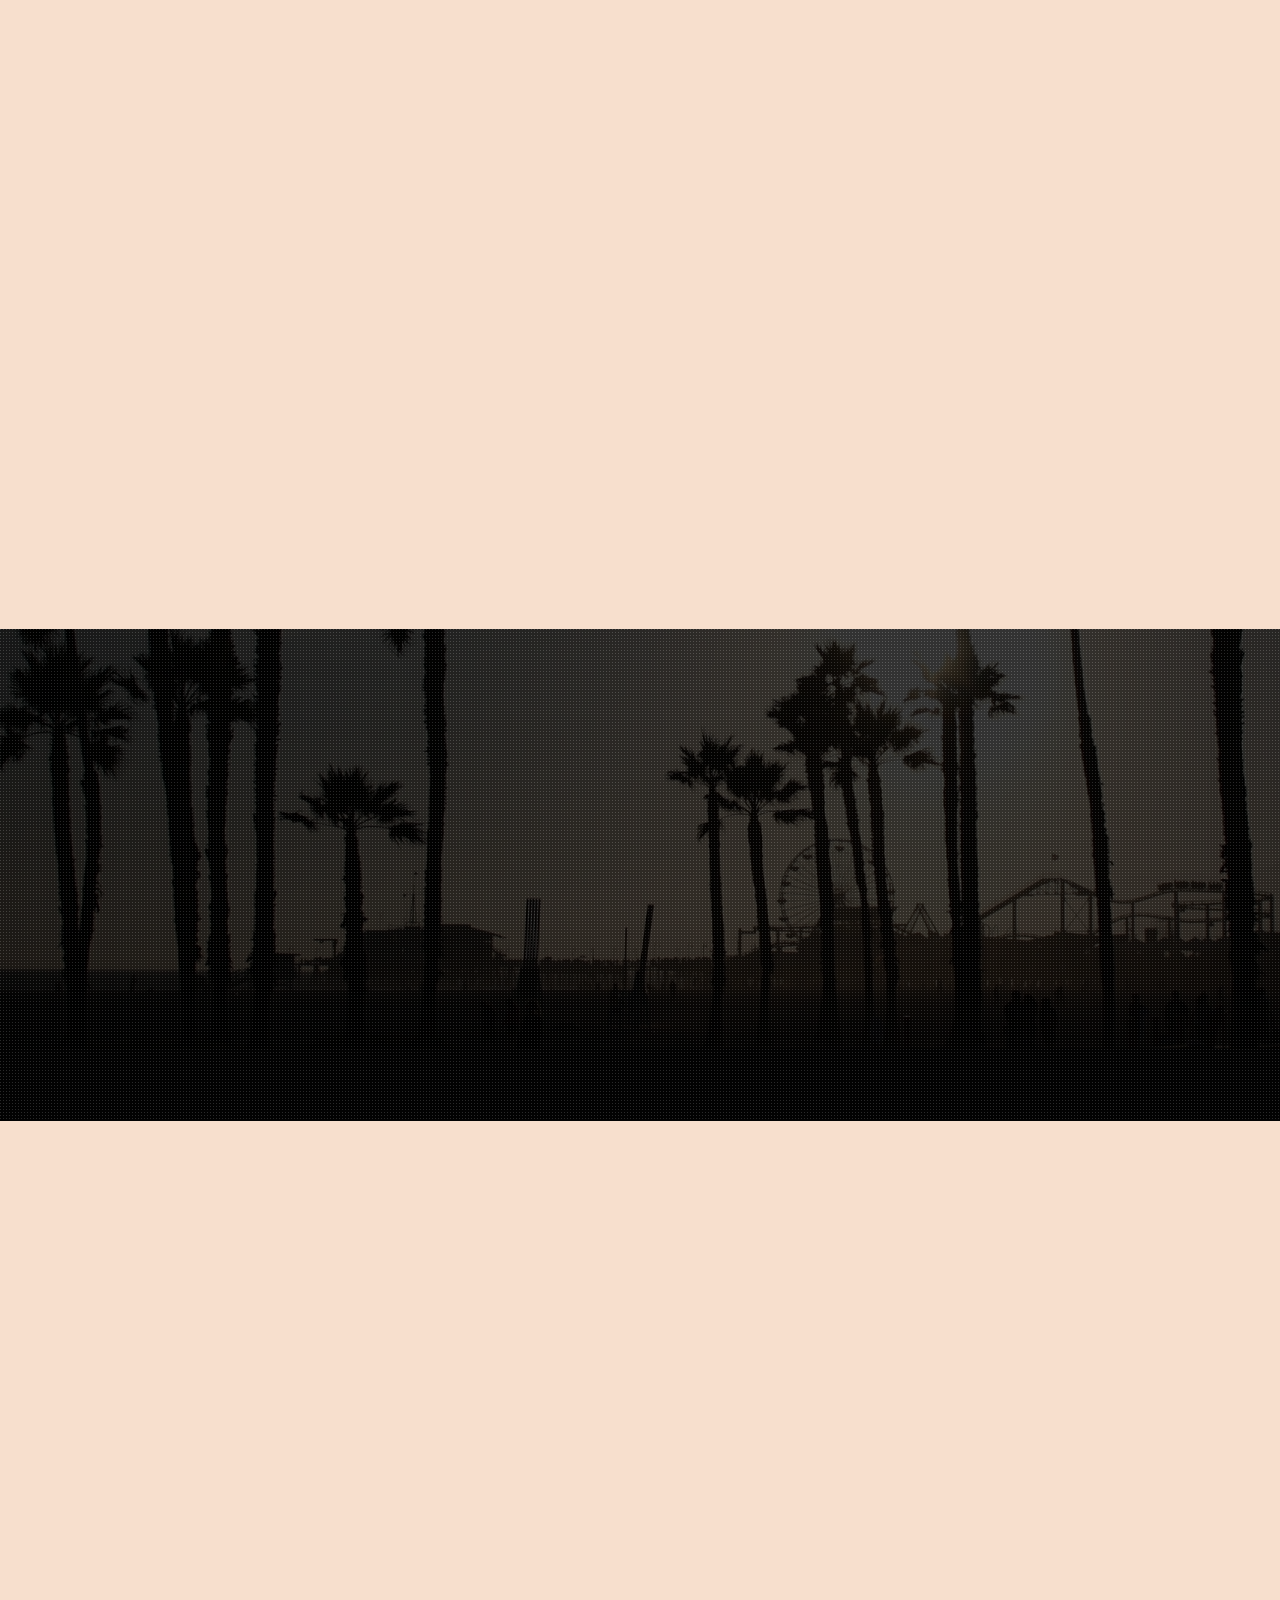
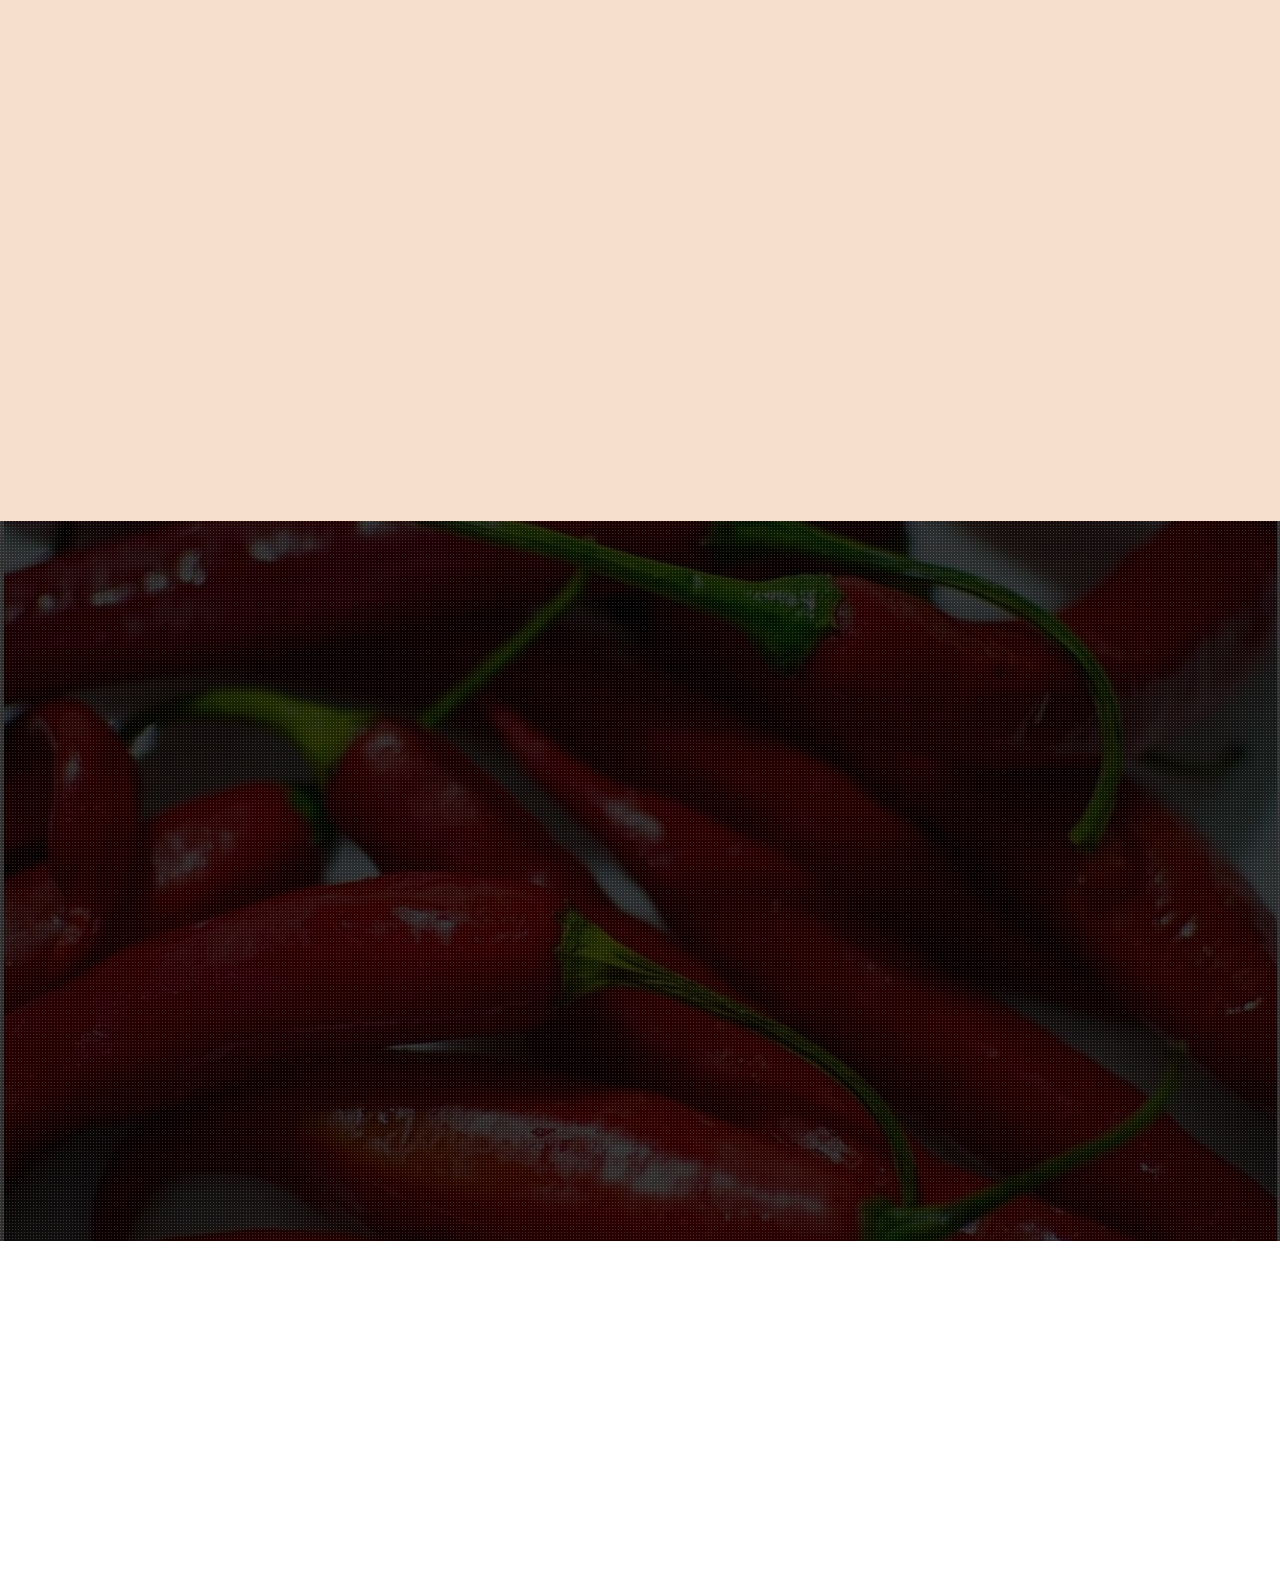
==== commit 3c057940: "added new pics in gallery & updated navbar" ====
--- a/de.html
+++ b/de.html
@@ -149,7 +149,8 @@
                 <li><a href="#menu">Menü</a></li>
                 <li><a href="#reservation-button">Catering</a></li>
                 <li><a href="#blog">Location Tracker</a></li>
-                 <li><a href="https://youtu.be/vLXQYEh1uwI">Music Video</a></li> 
+                <li><a href="https://youtu.be/vLXQYEh1uwI">Music Video 1</a></li>
+                <li><a href="https://youtu.be/7tu4Y9h2Nc4">Music Video 2</a></li>
                 <li><a href="#contact">Kontakt</a></li>
               </ul>
             </div>
@@ -282,7 +283,7 @@
     <div class="row">
       <div class="col-md-12 col-lg-12 col-sm-12 col-xs-12">
         <div style="text-align: center" class="area-title text-center">
-          <h2>Official Music Video Available On YouTube</h2>
+          <h2>Official Music Video "Thank You" Available On YouTube</h2>
         </div>
       </div>
       <div class="col-md-12 col-lg-12 col-sm-12 col-xs-12">
@@ -293,6 +294,22 @@
     </div>
   </div>
 </section>   
+<section class="about-area section-padding" id="about">
+  <div class="container wow fadeIn">
+    <div class="row">
+      <div class="col-md-12 col-lg-12 col-sm-12 col-xs-12">
+        <div style="text-align: center" class="area-title text-center">
+          <h2>Official Music Video Available On YouTube</h2>
+        </div>
+      </div>
+      <div class="col-md-12 col-lg-12 col-sm-12 col-xs-12">
+        <div class="about-content">
+          <iframe width="560" height="315" src="https://www.youtube.com/embed/vLXQYEh1uwI" title="YouTube video player" frameborder="0" allow="accelerometer; autoplay; clipboard-write; encrypted-media; gyroscope; picture-in-picture" allowfullscreen></iframe>
+        </div>
+      </div>
+    </div>
+  </div>
+</section>  
 <!-- Trailer Area end -->
   <!--GALLERY AREA-->
   <section class="promotions-area section-padding" id="promotion">
@@ -334,7 +351,15 @@
           </div> -->
           <div class="single-promotions">
             <div class="promotions-img container_slider">
-              <img id="truck" src="img/menu/truck_neu_cropped.jpg" alt="truck_neu" />
+              <img id="truck" src="img/menu/new_truck_1.jpeg" alt="truck_neu" />
+            </div>
+            <div class="promotions-details promotion_right">
+              <h3>Check out the new look!</h3>
+            </div>
+          </div>
+          <div class="single-promotions">
+            <div class="promotions-img container_slider">
+              <img id="truck" src="img/menu/truck_new_2.jpeg" alt="truck_neu" />
             </div>
             <div class="promotions-details promotion_right">
               <h3>Check out the new look!</h3>
@@ -369,6 +394,7 @@
     </div>
   </section>
   <!--GALLERY AREA END-->
+  
 
   <!--MENUS AREA-->
   <section class="menus-area section-padding" id="menu">
@@ -409,6 +435,7 @@
           </div>
         </div>
       </div>
+     
       <!-- BEGIN BASE SECTION -->
       <div class="row food-menu-list">
         <div class="mix col-md-6 col-lg-6 col-sm-12 col-xs-12 single-menu base">
--- a/style.css
+++ b/style.css
@@ -71,6 +71,24 @@
   text-transform: uppercase;
 }
 
+.music-link-1 {
+  color: #000000 !important;
+
+}
+.music-link-2 {
+  color: #000000 !important;
+
+}
+
+.music-link-1:hover {
+  color: #ca3d26 !important;
+}
+.music-link-2:hover {
+  color: #ca3d26 !important;
+}
+
+
+
 /*--------------------
    1. BASE CSS
 ----------------------*/
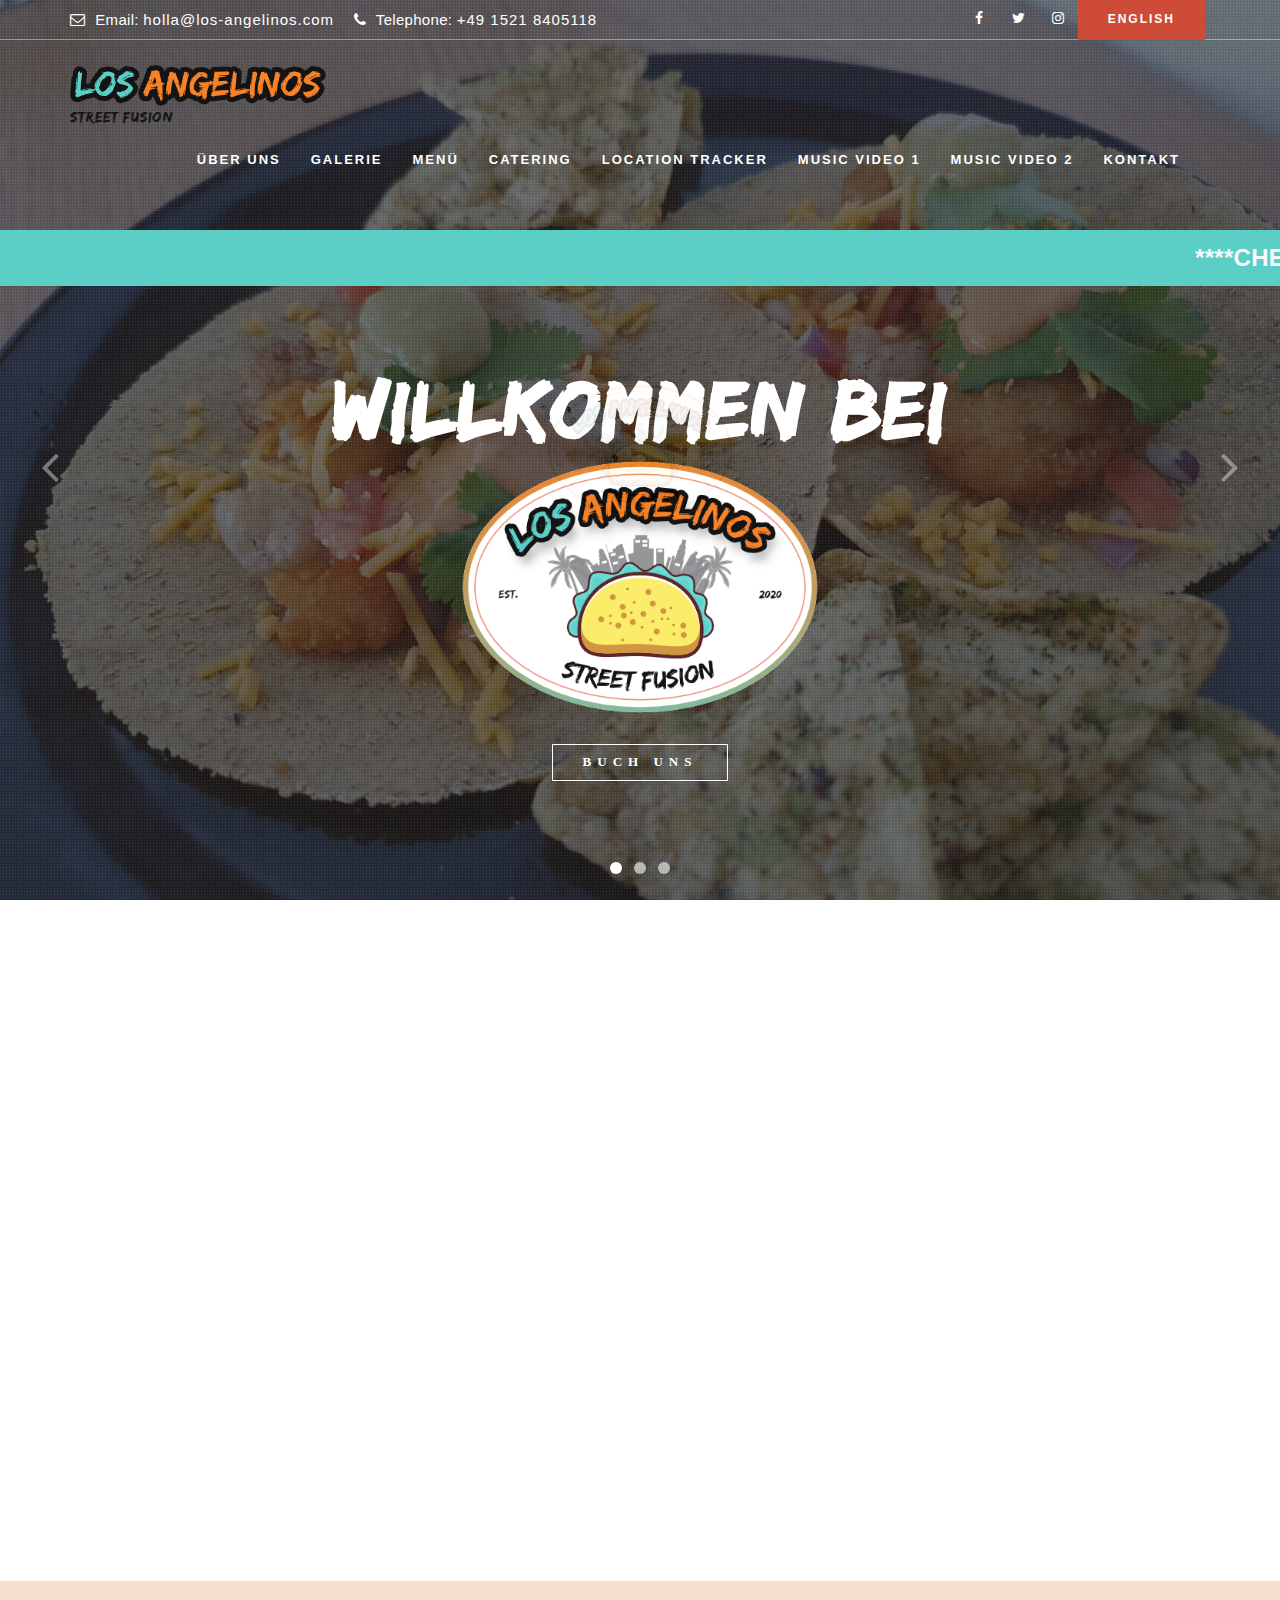
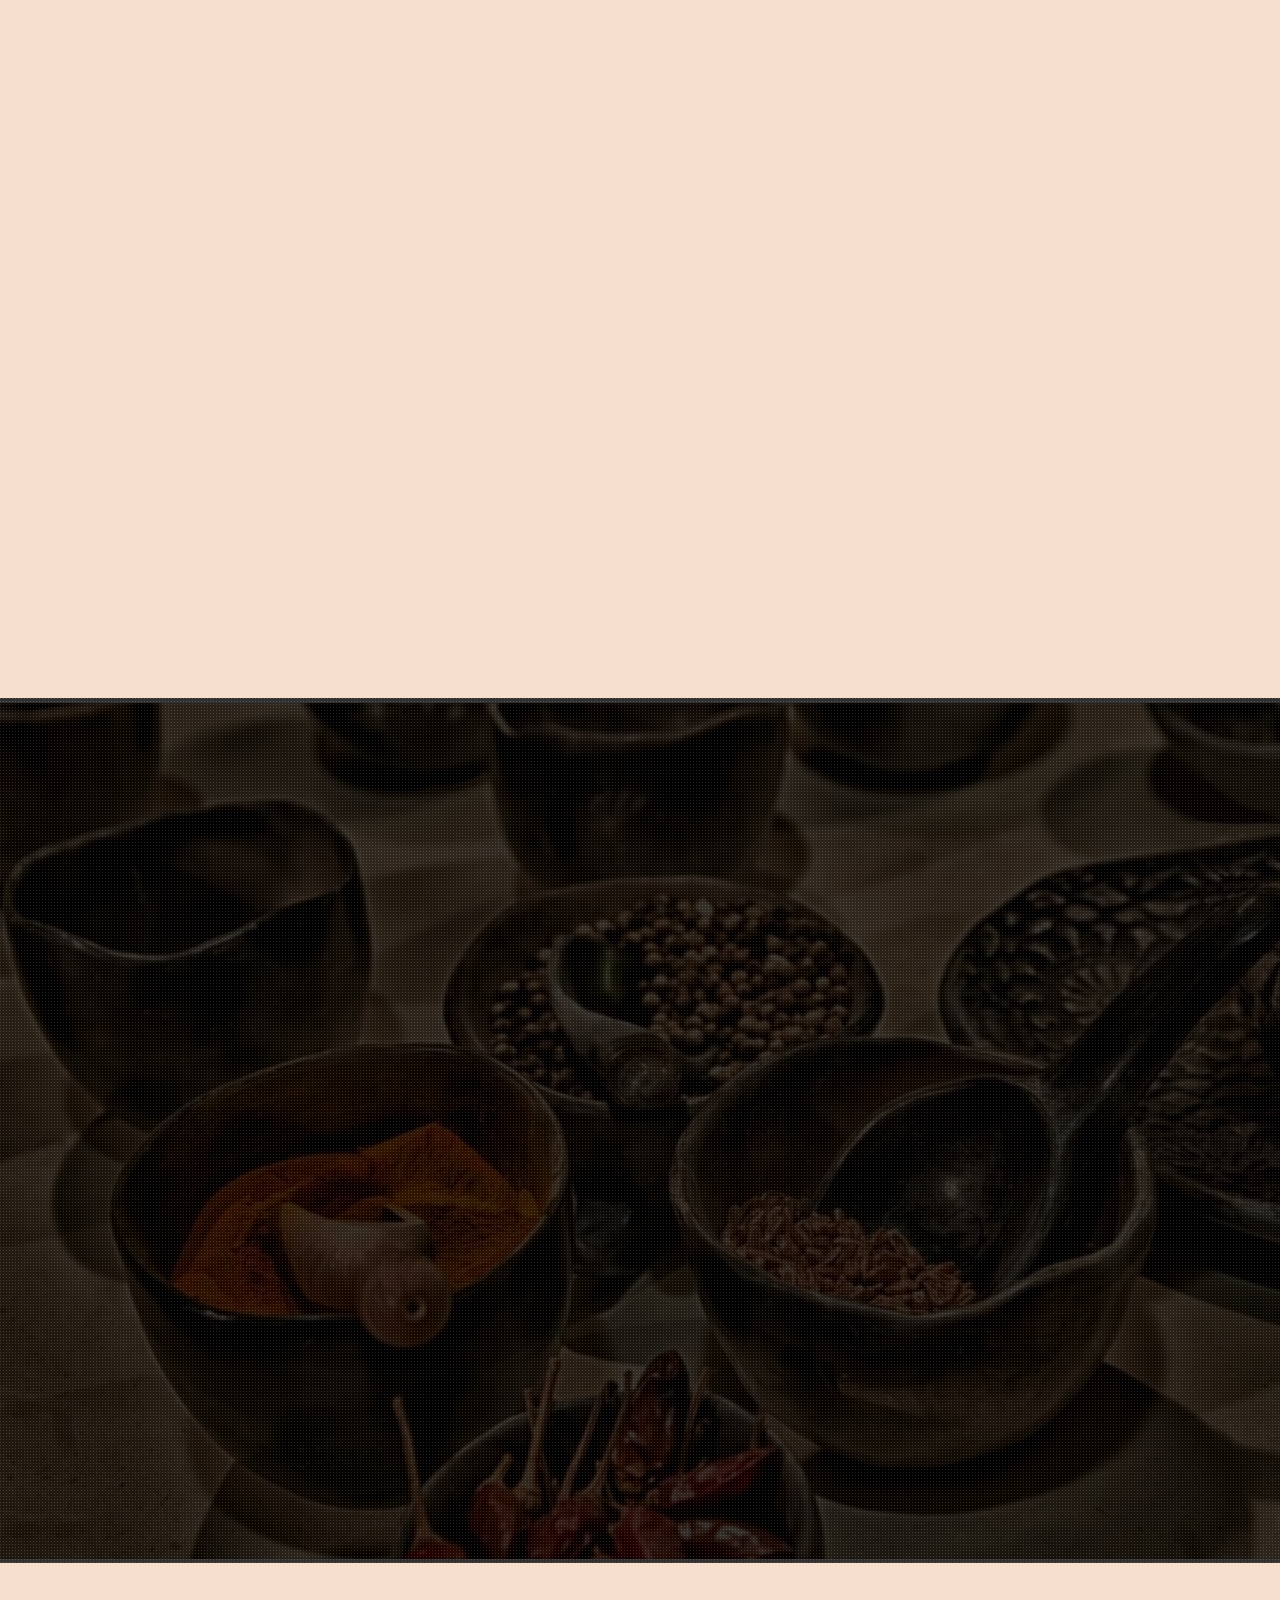
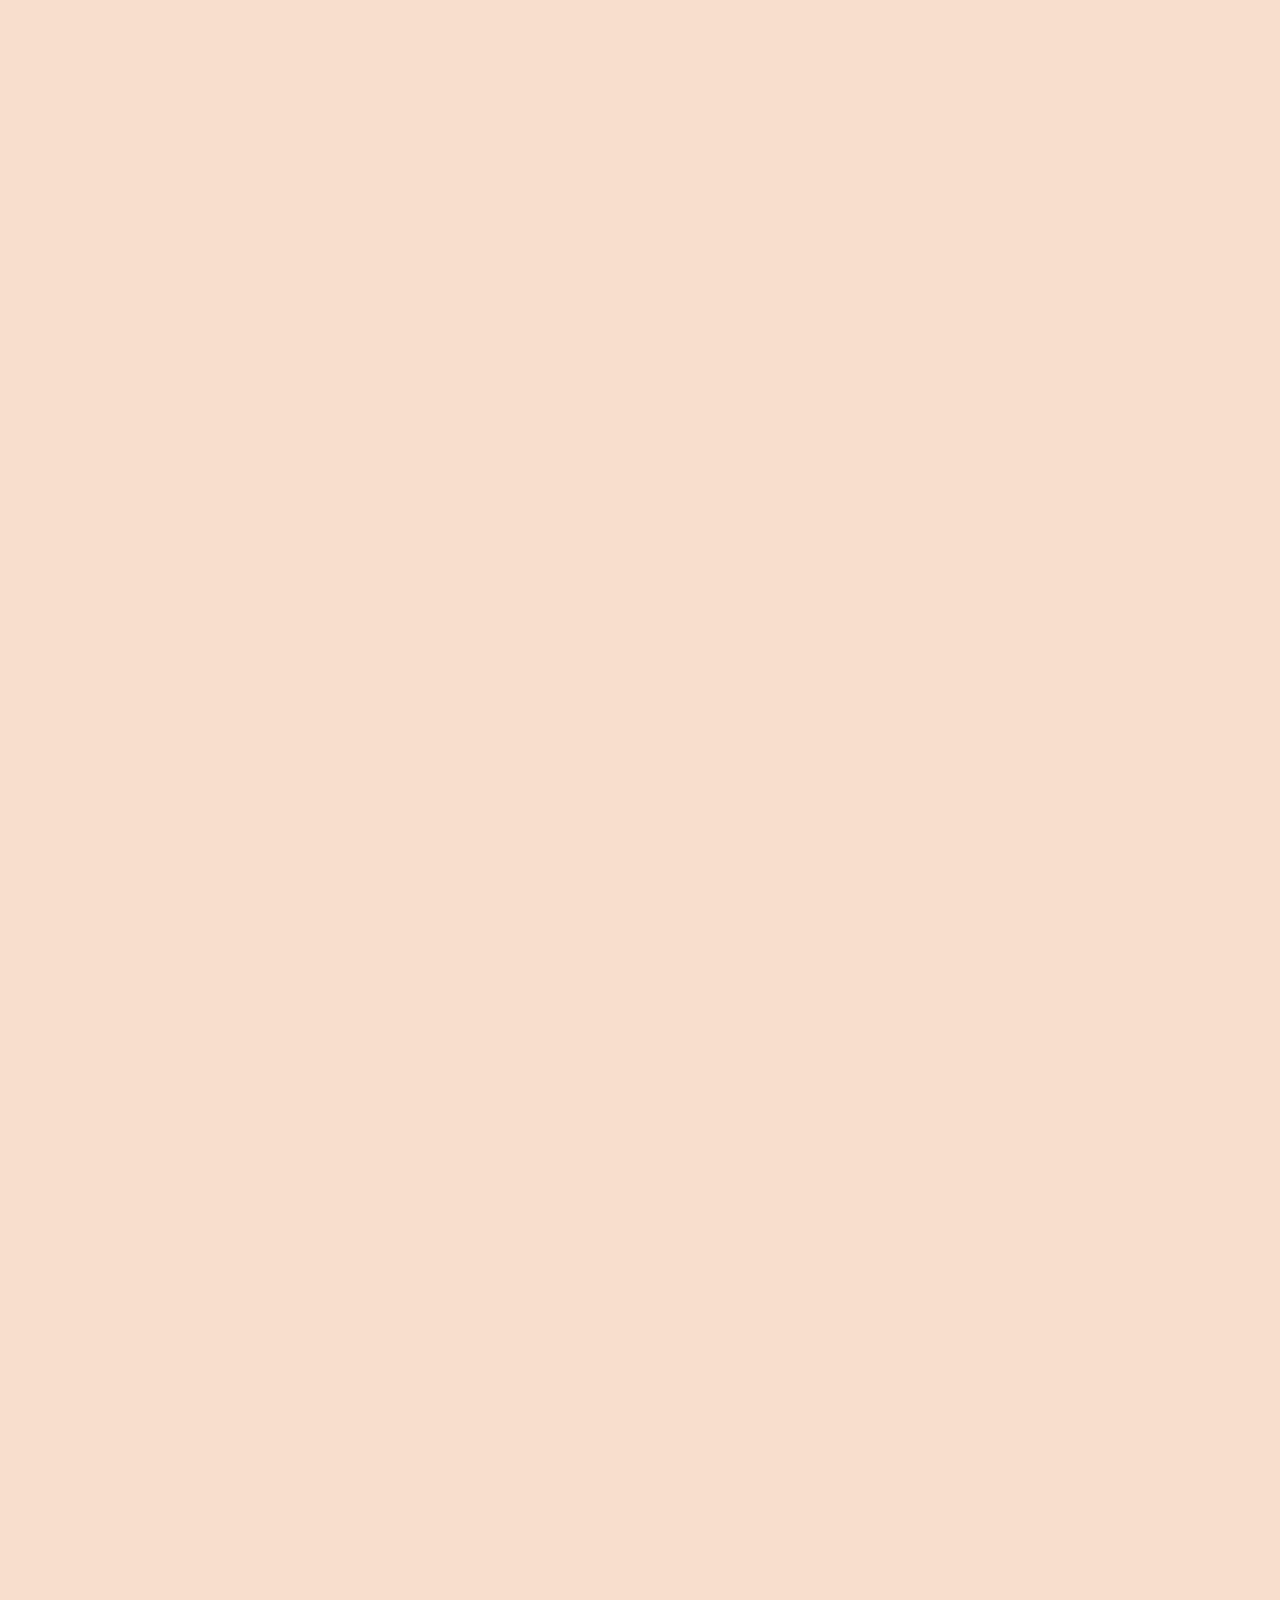
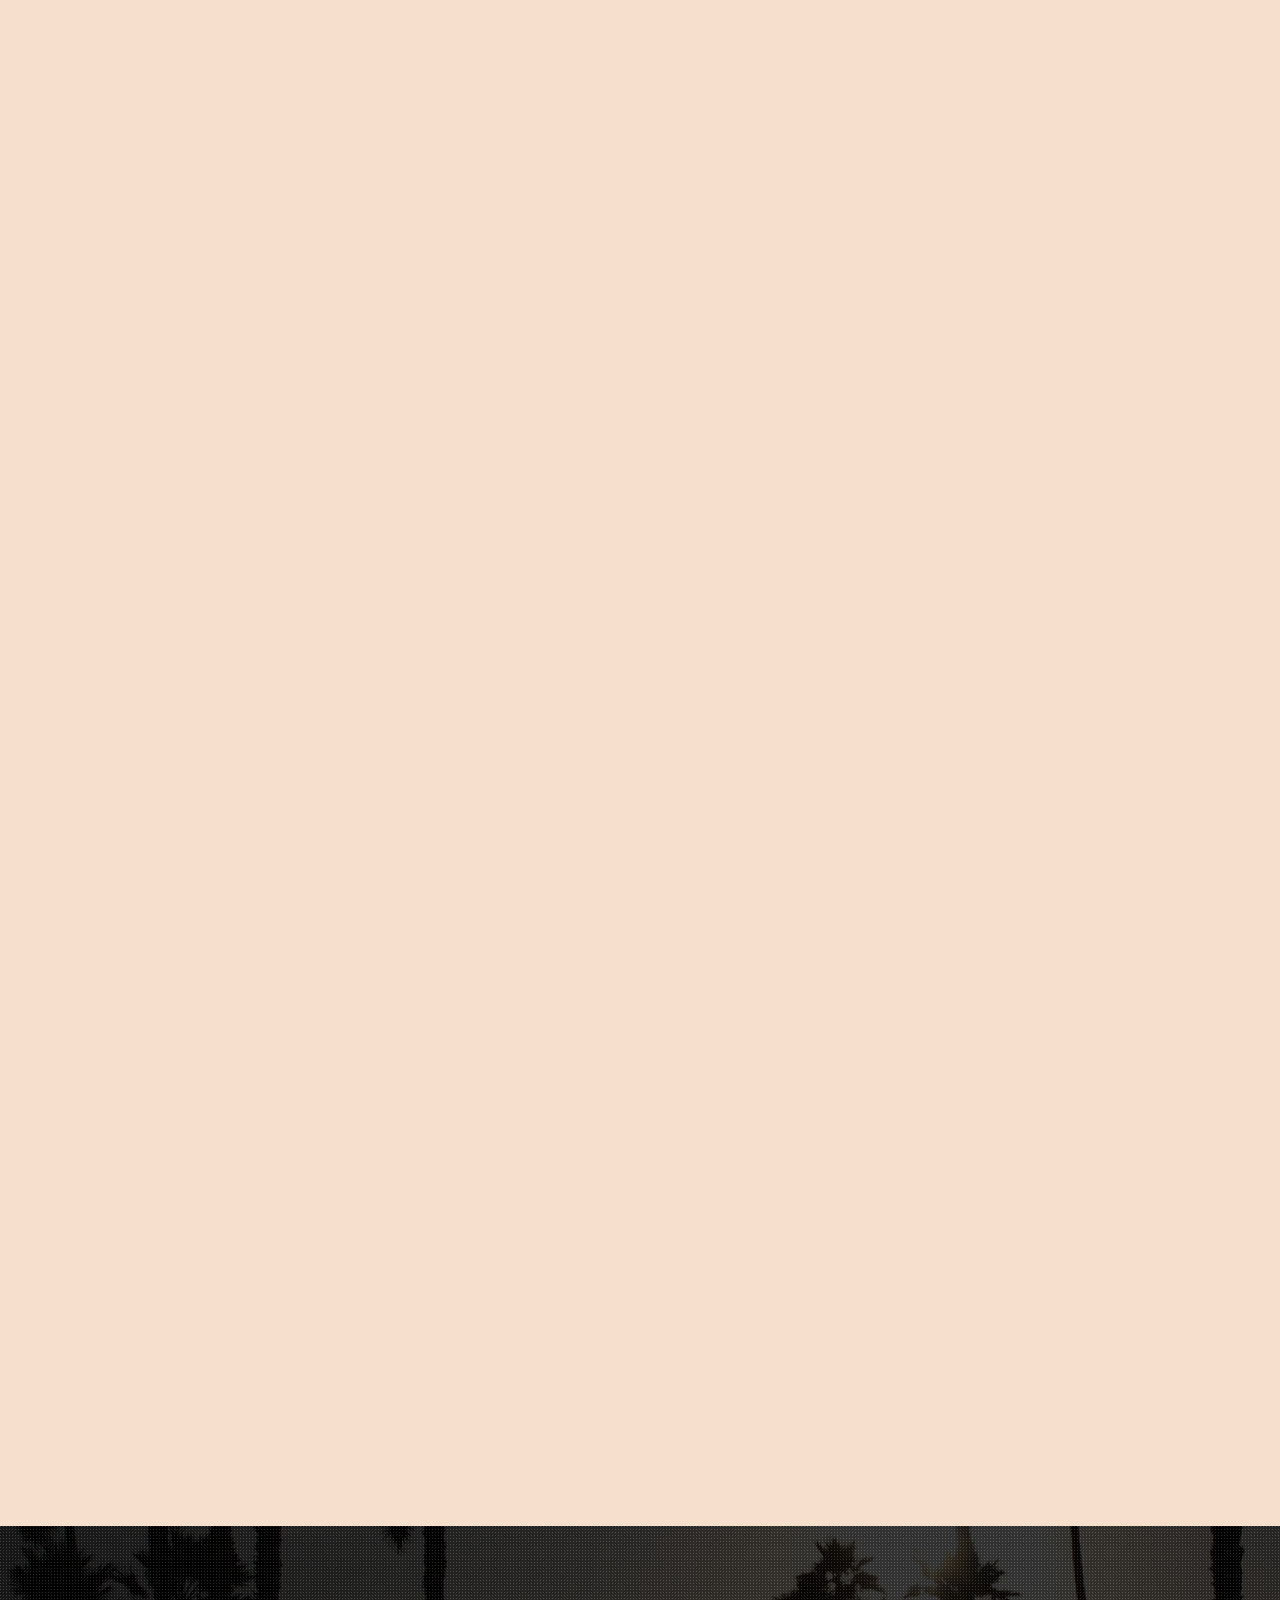
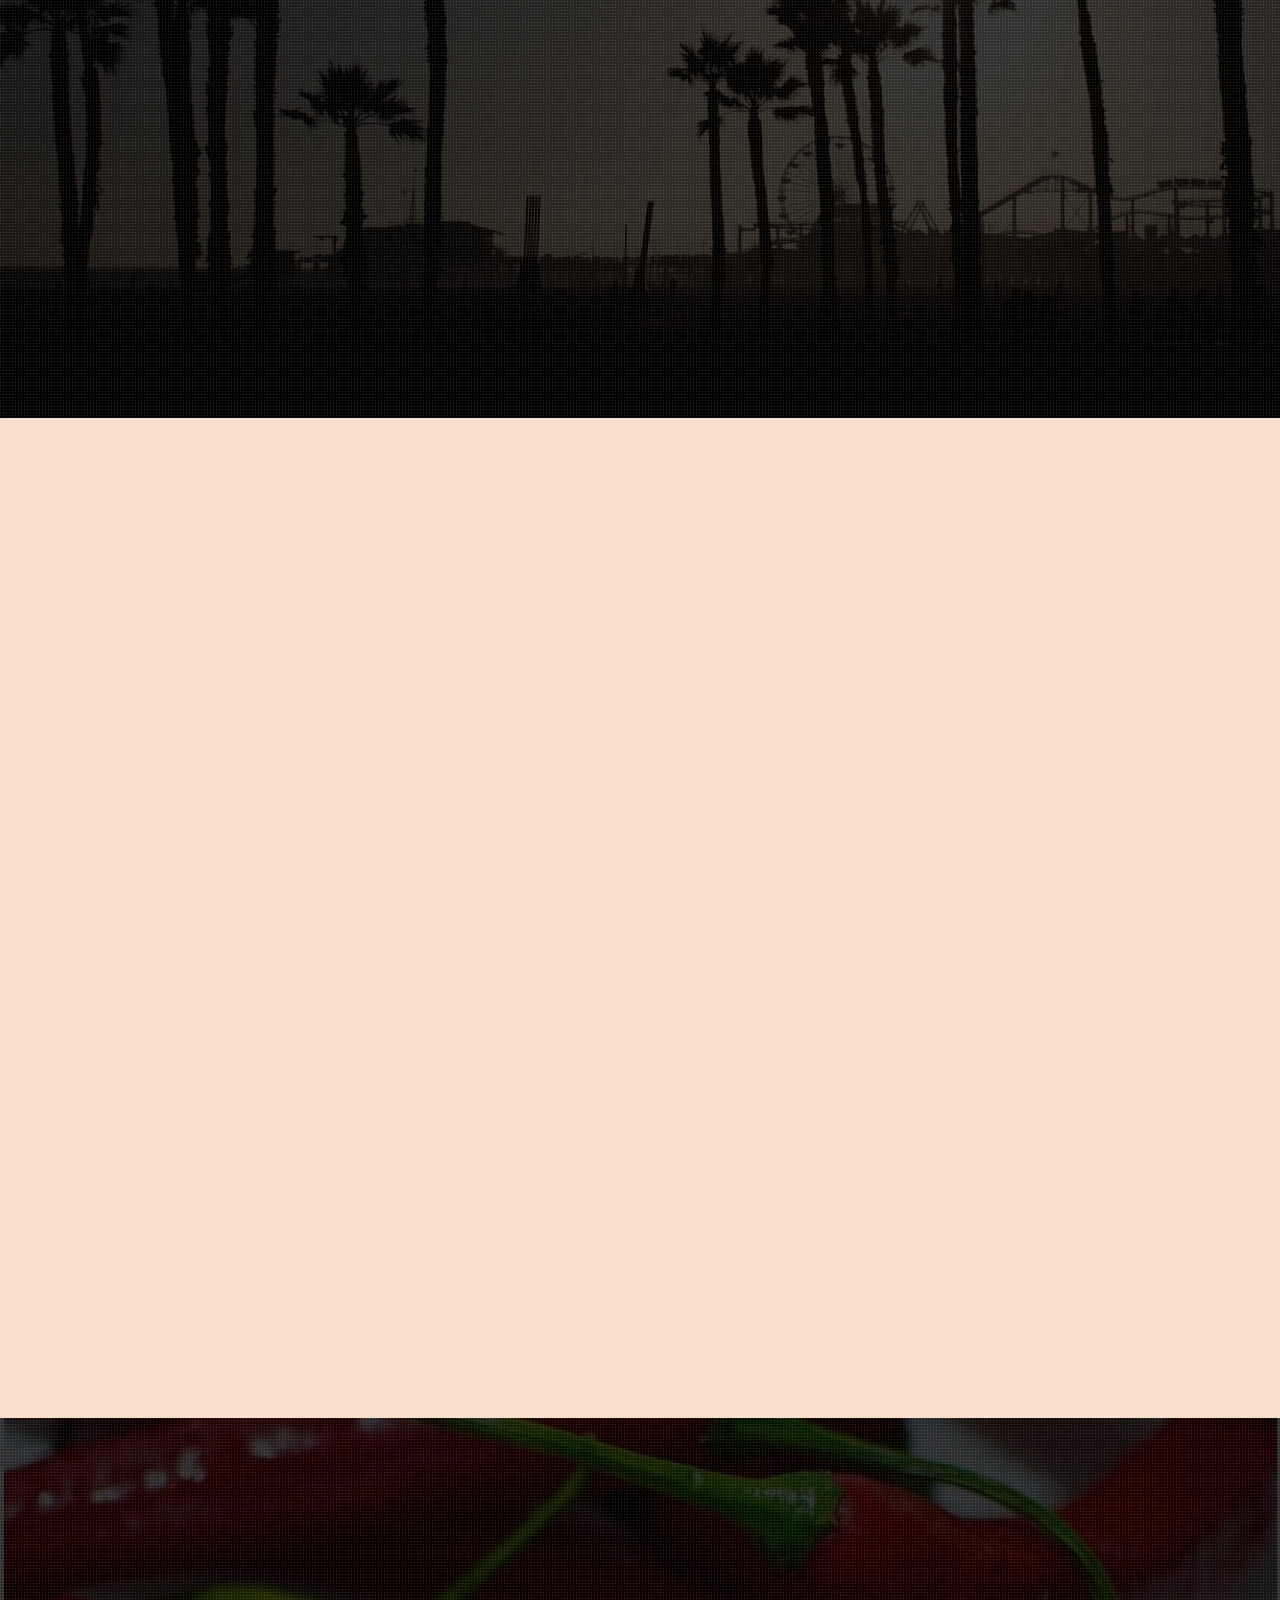
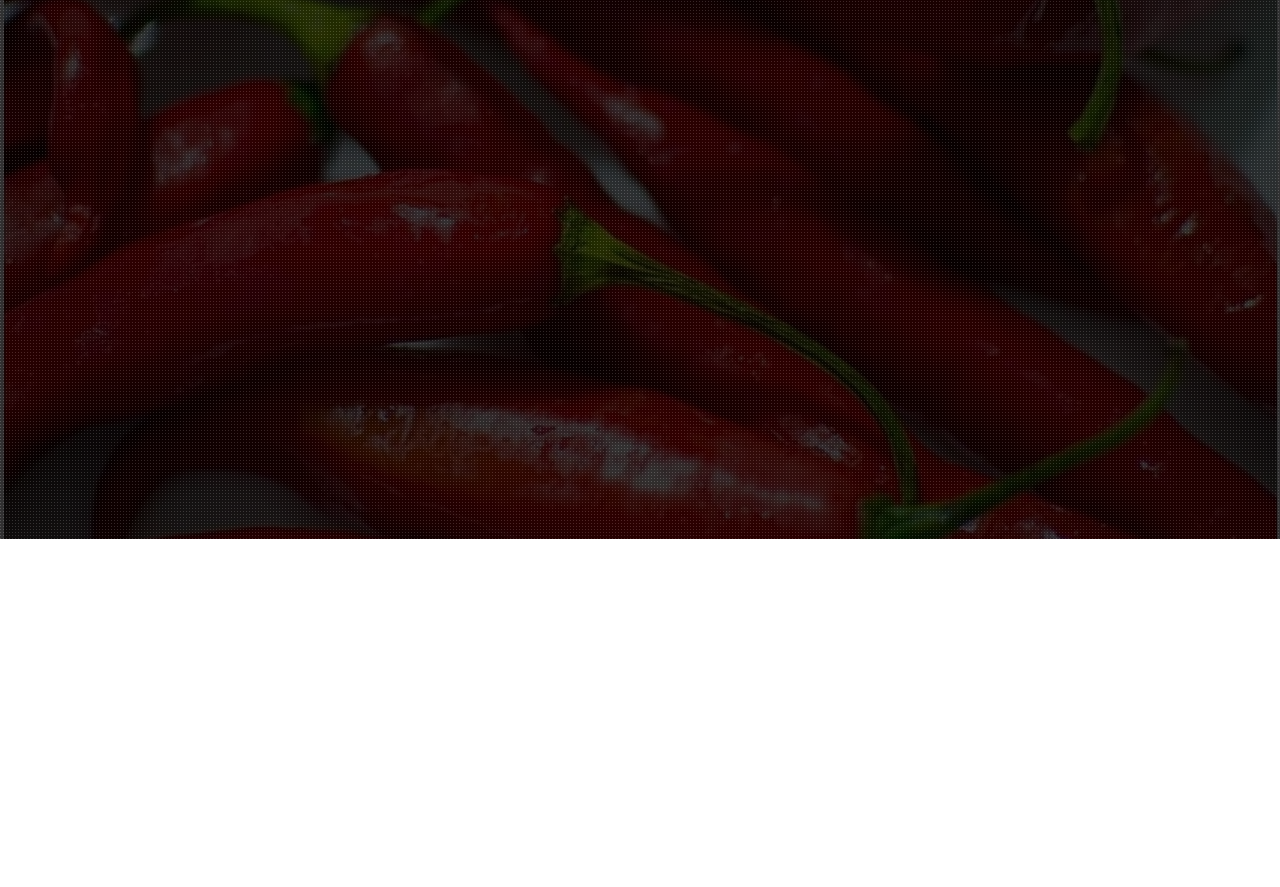
==== commit 91e7e728: "changed layout at sec. videos" ====
--- a/de.html
+++ b/de.html
@@ -283,33 +283,20 @@
     <div class="row">
       <div class="col-md-12 col-lg-12 col-sm-12 col-xs-12">
         <div style="text-align: center" class="area-title text-center">
-          <h2>Official Music Video "Thank You" Available On YouTube</h2>
+          <h2>Official Music Videos Available On YouTube</h2>
         </div>
       </div>
-      <div class="col-md-12 col-lg-12 col-sm-12 col-xs-12">
-        <div class="about-content">
-          <iframe width="560" height="315" src="https://www.youtube.com/embed/7tu4Y9h2Nc4" title="YouTube video player" frameborder="0" allow="accelerometer; autoplay; clipboard-write; encrypted-media; gyroscope; picture-in-picture" allowfullscreen></iframe>
-        </div>
-      </div>
+        <div class="col-md-6 col-lg-6 col-sm-12 col-xs-12">
+          <iframe style="width: 100%;" class="video" width="560" height="315" src="https://www.youtube.com/embed/vLXQYEh1uwI" title="YouTube video player" frameborder="0" allow="accelerometer; autoplay; clipboard-write; encrypted-media; gyroscope; picture-in-picture" allowfullscreen></iframe>
+          <h4>Music Video 1 "Los Angelinos"</h4>
+        </div>
+        <div class="col-md-6 col-lg-6 col-sm-12 col-xs-12">
+          <iframe style="width: 100%;" class="video" width="560" height="315" src="https://www.youtube.com/embed/7tu4Y9h2Nc4" title="YouTube video player" frameborder="0" allow="accelerometer; autoplay; clipboard-write; encrypted-media; gyroscope; picture-in-picture" allowfullscreen></iframe>
+          <h4>Music Video 2 "Thank You</h4>
+        </div>
     </div>
   </div>
-</section>   
-<section class="about-area section-padding" id="about">
-  <div class="container wow fadeIn">
-    <div class="row">
-      <div class="col-md-12 col-lg-12 col-sm-12 col-xs-12">
-        <div style="text-align: center" class="area-title text-center">
-          <h2>Official Music Video Available On YouTube</h2>
-        </div>
-      </div>
-      <div class="col-md-12 col-lg-12 col-sm-12 col-xs-12">
-        <div class="about-content">
-          <iframe width="560" height="315" src="https://www.youtube.com/embed/vLXQYEh1uwI" title="YouTube video player" frameborder="0" allow="accelerometer; autoplay; clipboard-write; encrypted-media; gyroscope; picture-in-picture" allowfullscreen></iframe>
-        </div>
-      </div>
-    </div>
-  </div>
-</section>  
+</section>
 <!-- Trailer Area end -->
   <!--GALLERY AREA-->
   <section class="promotions-area section-padding" id="promotion">
--- a/style.css
+++ b/style.css
@@ -687,6 +687,8 @@
 }
 
 @media only screen and (min-width: 1024px) {
+  
+  
   .search-form {
     height: 120px;
     top: 100%;
@@ -2580,7 +2582,11 @@
   .specialboi {
     padding-bottom: 10rem;
   }
-}
+
+  
+}
+
+
 
 /* IMPRESSUM & DATENSCHUTZ OVERLAY */
 
--- a/css/responsive.css
+++ b/css/responsive.css
@@ -114,6 +114,7 @@
 -----------------------------------*/
 
 @media only screen and (min-width: 992px) and (max-width: 1200px) {
+    
     .navbar-header {
         margin-top: -8px;
     }
@@ -644,6 +645,7 @@
 -----------------------------------*/
 
 @media only screen and (min-width: 480px) and (max-width: 767px) {
+    
     .section-padding {
         padding: 50px 0;
     }
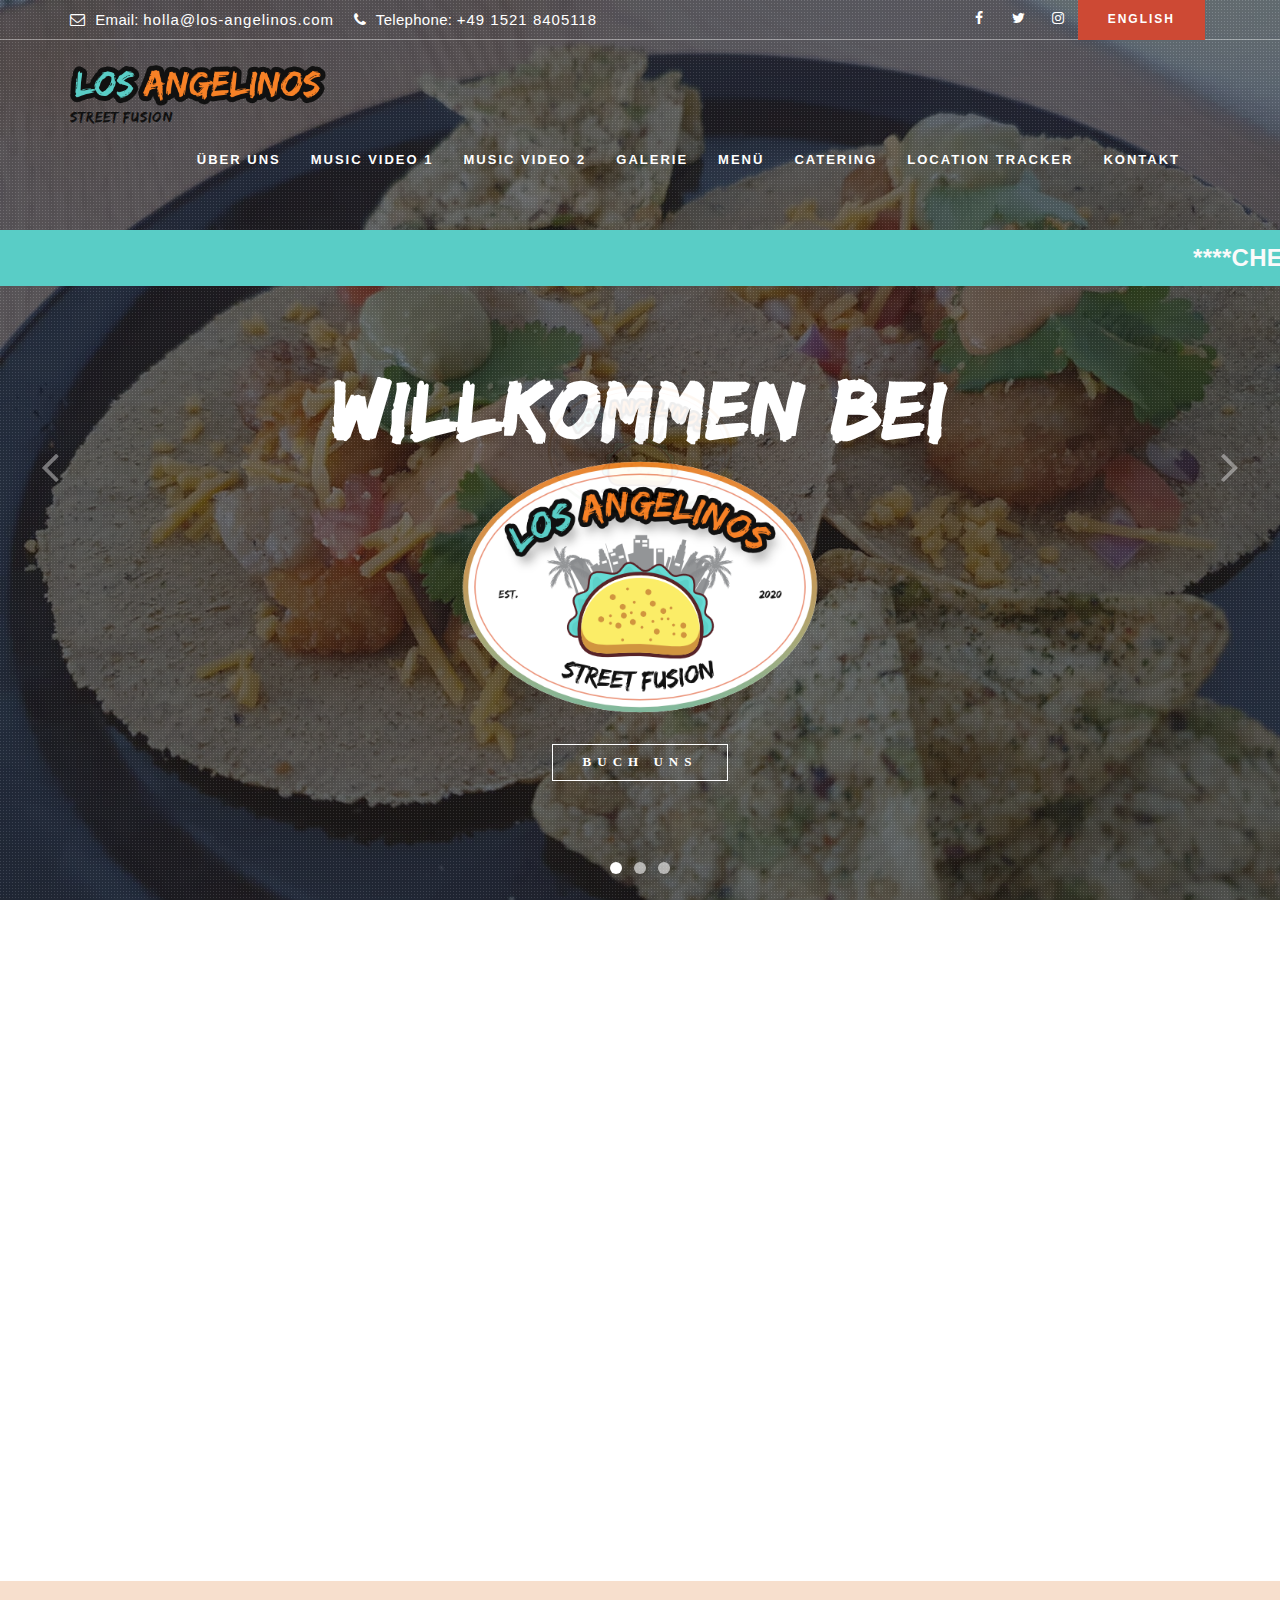
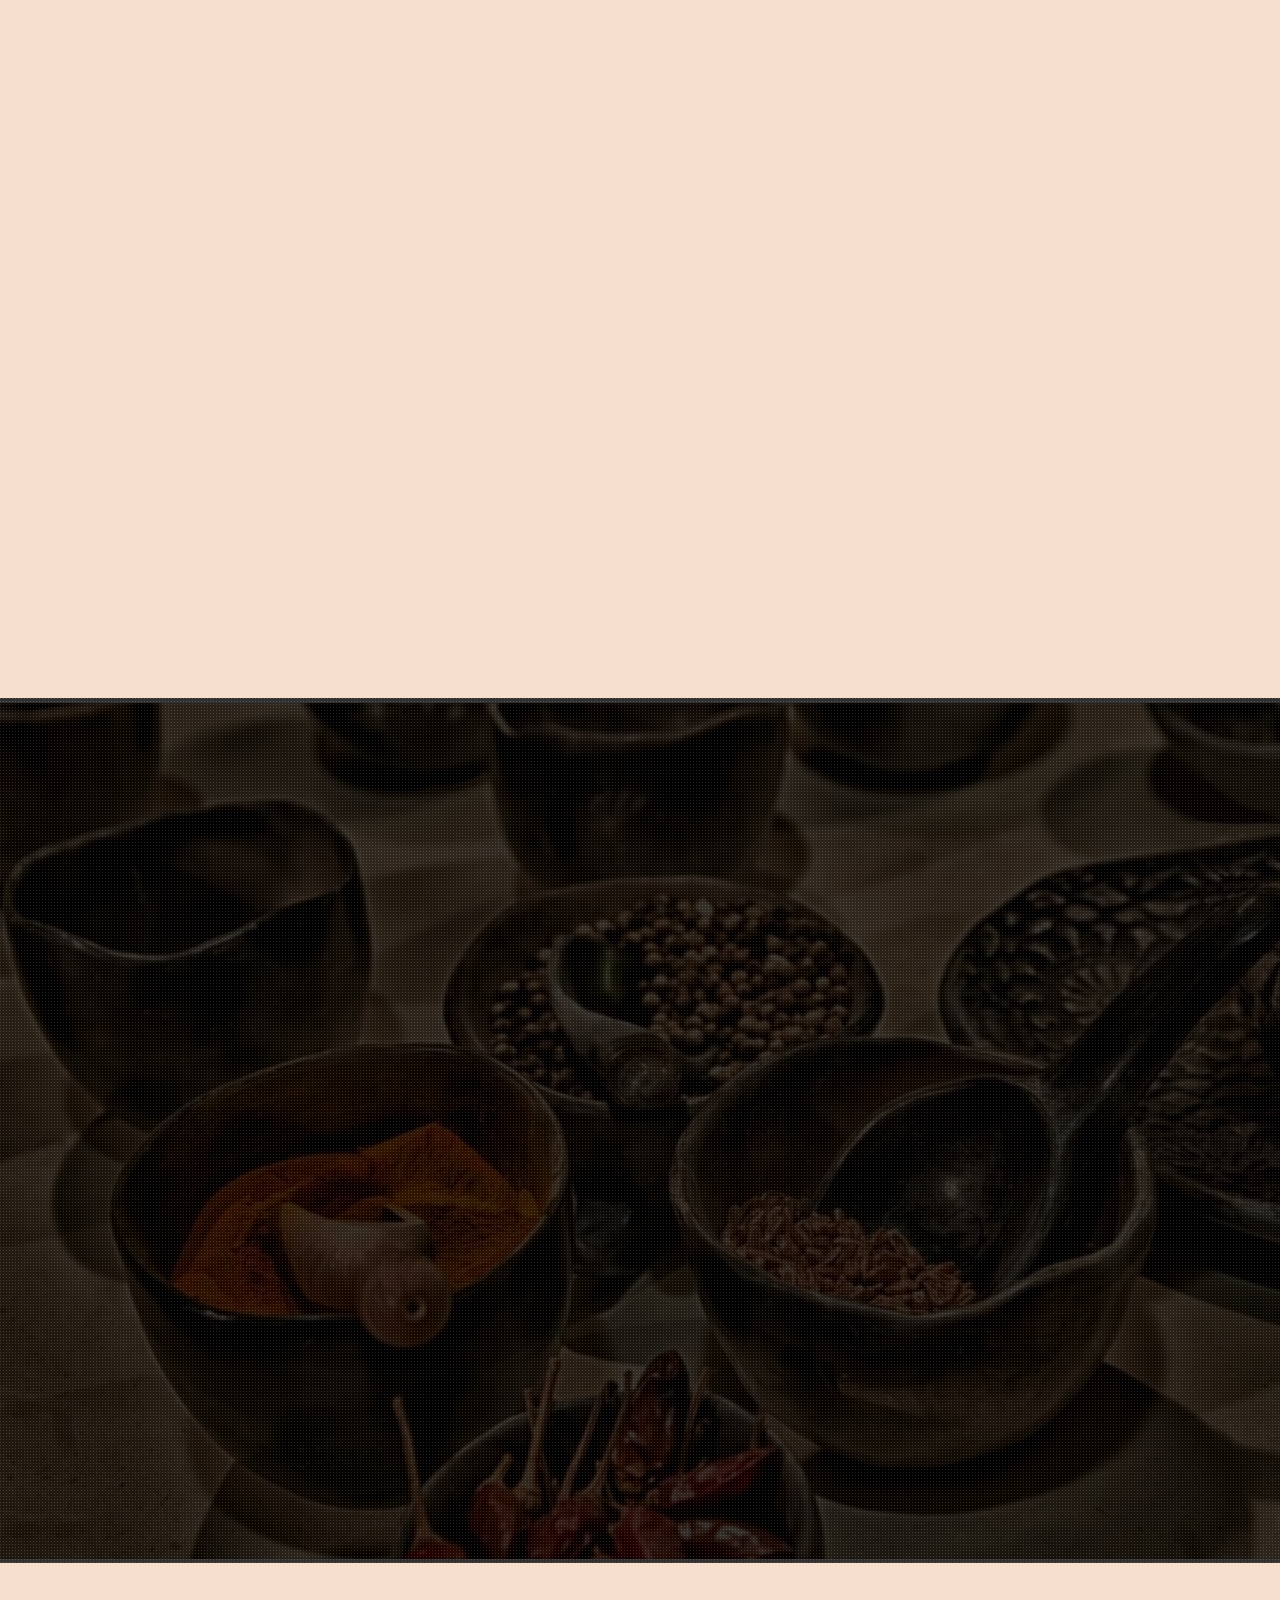
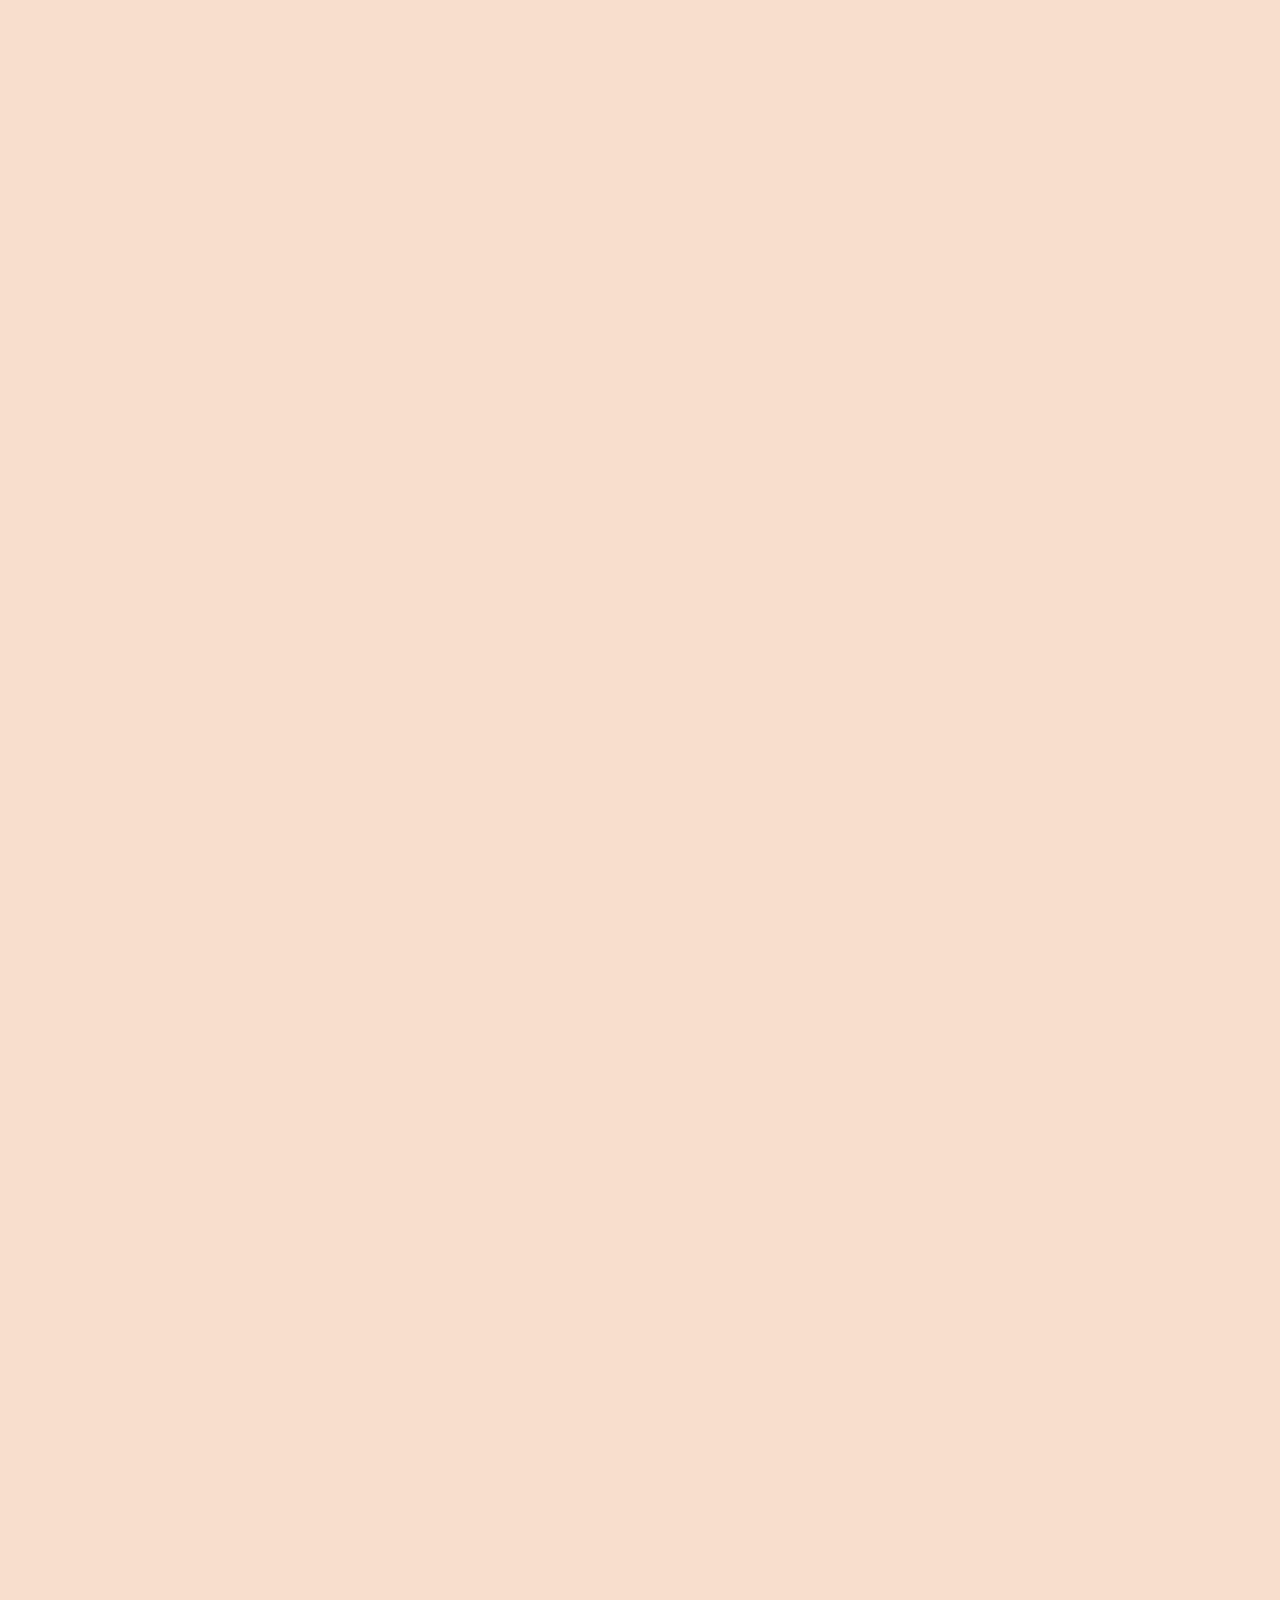
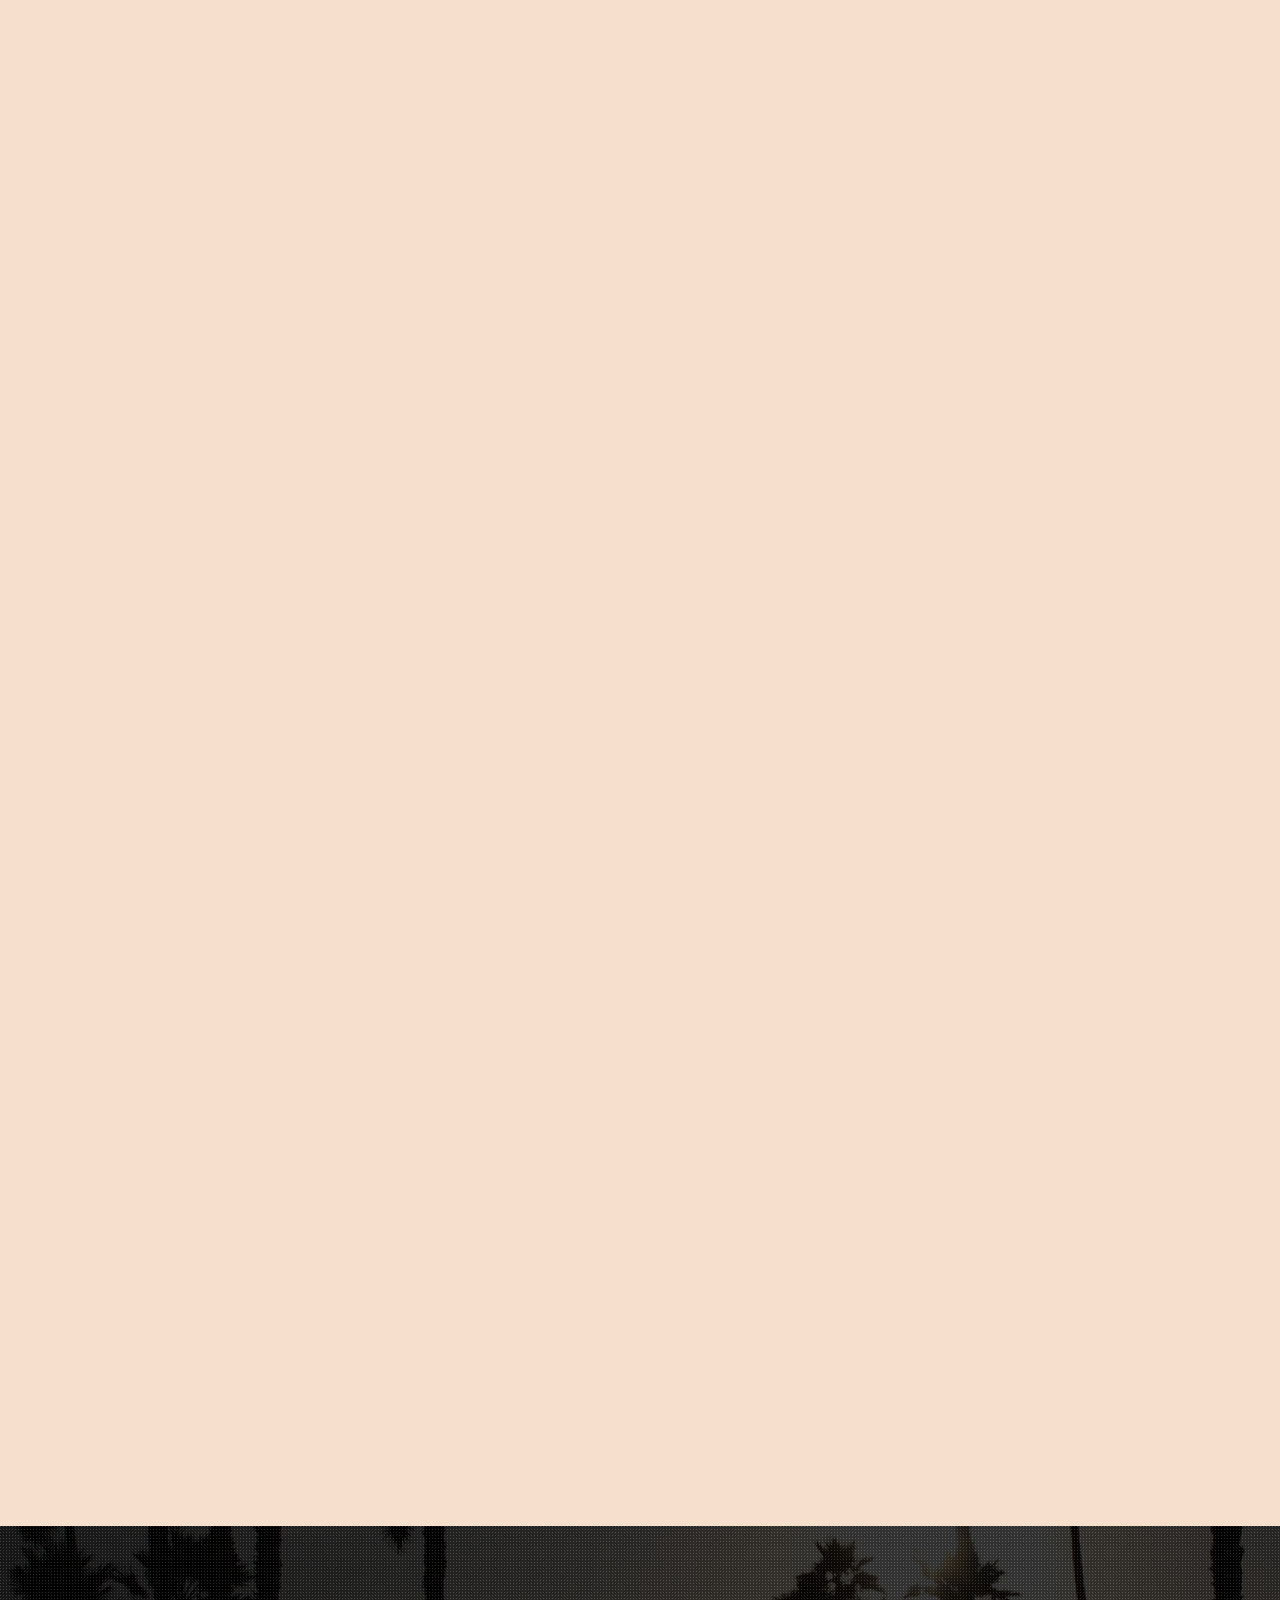
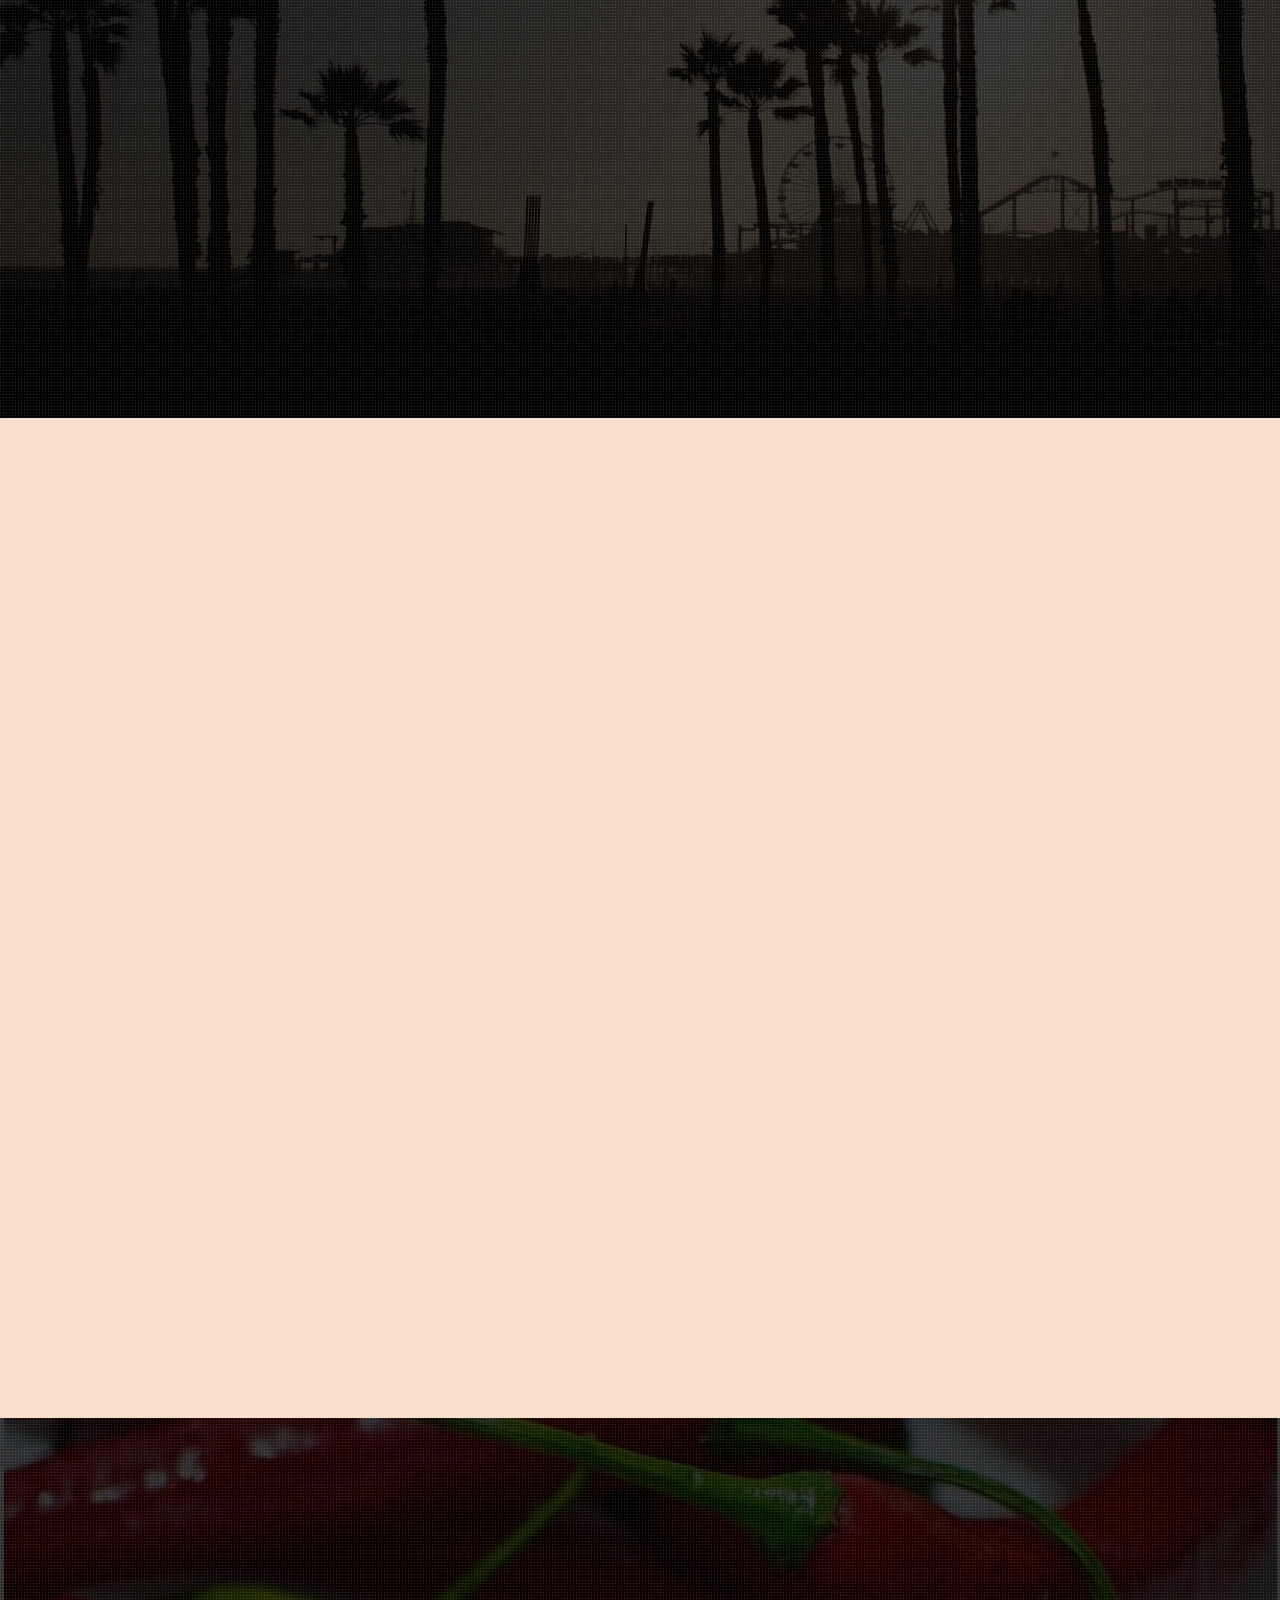
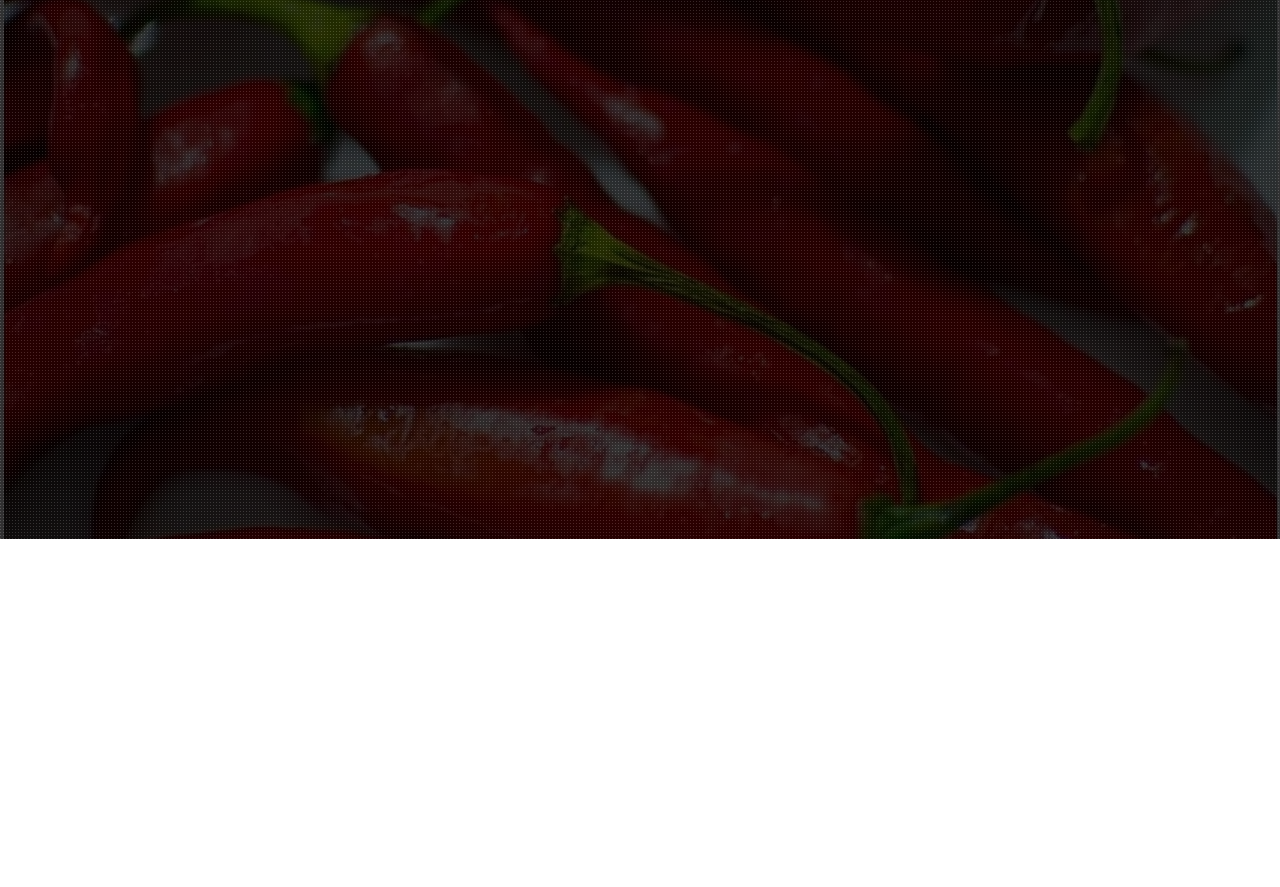
==== commit a50c02b0: "updated tracker and navbar" ====
--- a/de.html
+++ b/de.html
@@ -145,12 +145,12 @@
               <ul id="nav" class="nav navbar-nav">
                 <!-- <li class="active"><a href="#home">Home</a></li> -->
                 <li><a href="#about">über uns</a></li>
+                <li><a href="https://youtu.be/vLXQYEh1uwI">Music Video 1</a></li>
+                <li><a href="https://youtu.be/7tu4Y9h2Nc4">Music Video 2</a></li>
                 <li><a href="#promotion">Galerie</a></li>
                 <li><a href="#menu">Menü</a></li>
                 <li><a href="#reservation-button">Catering</a></li>
                 <li><a href="#blog">Location Tracker</a></li>
-                <li><a href="https://youtu.be/vLXQYEh1uwI">Music Video 1</a></li>
-                <li><a href="https://youtu.be/7tu4Y9h2Nc4">Music Video 2</a></li>
                 <li><a href="#contact">Kontakt</a></li>
               </ul>
             </div>
@@ -292,7 +292,7 @@
         </div>
         <div class="col-md-6 col-lg-6 col-sm-12 col-xs-12">
           <iframe style="width: 100%;" class="video" width="560" height="315" src="https://www.youtube.com/embed/7tu4Y9h2Nc4" title="YouTube video player" frameborder="0" allow="accelerometer; autoplay; clipboard-write; encrypted-media; gyroscope; picture-in-picture" allowfullscreen></iframe>
-          <h4>Music Video 2 "Thank You</h4>
+          <h4>Music Video 2 "Thank you"</h4>
         </div>
     </div>
   </div>
@@ -1221,74 +1221,12 @@
                 Fritz-Erler-Straße 32, 53113 Bonn
               </p>
               <p class="post-meta">
-
                 &#8226;&ensp;
                 <span style="color: red;">11:30 - 14:00 Uhr</br></br> </span>
-
               </p>
             </div>
           </div>
         </div>
-        <!-- <div class="col-md-4 col-lg-4 col-sm-12 col-xs-12">
-                    <div class="single-post text-center">
-                        <div class="blog-post-img ">
-                            <img src="img/blog/main_blog/drive-in.jpg" alt="">
-                        </div>
-                        <div class="post-details">
-                            <h3><a href="#">Monday</a></h3>
-                            <p>Lorem ipsum dolor sit amet, consectetur adipisicing elit. Alias itaque eaque deserunt atque laborum ex ad facilis praesentium placeat tenetur.</p>
-                            <p class="post-meta"><a href="#">7 April, 2020</a> •&ensp;&ensp;<span style="color: aquamarine">11am-12pm</span></p>
-                        </div>
-                    </div>
-                </div> -->
-        <!-- <div class="col-md-4 col-lg-4 col-sm-12 col-xs-12">
-                  <div class="single-post text-center">
-                    <div class="blog-post-img">
-                      <a
-                        href="https://www.google.com/maps/dir//Heussallee+7,+53113+Bonn/@50.7174767,7.1191726,16z/data=!4m9!4m8!1m0!1m5!1m1!1s0x47bee167464177db:0x3f7a3652c97d5157!2m2!1d7.12355!2d50.71747!3e0"
-                      >
-                        <img src="img/blog/main_blog/location_heussalle.jpg" alt="" />
-                      </a>
-                    </div>
-                    <div class="post-details">
-                      <h3><a href="#">Monday</a></h3>
-                      <p>
-                        Heussallee 11-7,<br />
-                        53113 Bonn
-                      </p>
-                      <p class="post-meta">
-                        <a href="#">May 25, 2020</a> 
-                        •&ensp;&ensp;
-                        <span style="color: red;">11:30 - 14:30</br></br> </span>
-              
-                      </p>
-                    </div>
-                  </div>
-                </div> -->
-        <!-- <div class="col-md-4 col-lg-4 col-sm-12 col-xs-12">
-                  <div class="single-post text-center">
-                    <div class="blog-post-img">
-                      <a
-                        href="https://maps.app.goo.gl/YNZYxCaN1nxLreTM8"
-                      >
-                        <img src="img/blog/main_blog/location_hariboschiff.jpg" alt="Location 1" />
-                      </a>
-                    </div>
-                    <div class="post-details">
-                      <h3><a href="#">Today</a></h3>
-                      <p>
-                        Parkplatz Hariboschiff
-                        Landgrabenweg 151,<br />
-                        53227 Bonn
-                      </p>
-                      <p class="post-meta">
-                        •&ensp;&ensp;
-                        <span style="color: red;">17:00 - 20:00</br></br> </span>
-              
-                      </p>
-                    </div>
-                  </div>
-                </div> -->
         <div class="col-md-4 col-lg-4 col-sm-12 col-xs-12">
           <div class="single-post text-center">
             <div class="blog-post-img">
@@ -1315,16 +1253,13 @@
         <div class="col-md-4 col-lg-4 col-sm-12 col-xs-12">
           <div class="single-post text-center">
             <div class="blog-post-img">
-            <!-- <a href="https://goo.gl/maps/ivZC8SfNYqQSUJi79">  -->
-                <img src="./img/blog/main_blog/blank.jpg" alt="location" />
-          <!-- </a> -->
+              <a href="https://goo.gl/maps/ivZC8SfNYqQSUJi79"> 
+                <img src="./img/blog/main_blog/location_markt.jpg" alt="location" />
+              </a>
             </div>
             <div class="post-details">
               <h3 style="font-weight: 800;"><a href="#">Samstag</a></h3>
-              <p style="text-transform: uppercase;">
-                Private Veranstaltung!
-              </p>
-              <!-- <p>
+              <p>
                 Marktplatz Bonn
               </p>
               <p>
@@ -1333,7 +1268,7 @@
               <p class="post-meta">
                 &#8226;&ensp;
                 <span style="color: red;">11:00 - 17:00 Uhr</br></br> </span>
-              </p> -->
+              </p>
             </div>
           </div>
         </div>
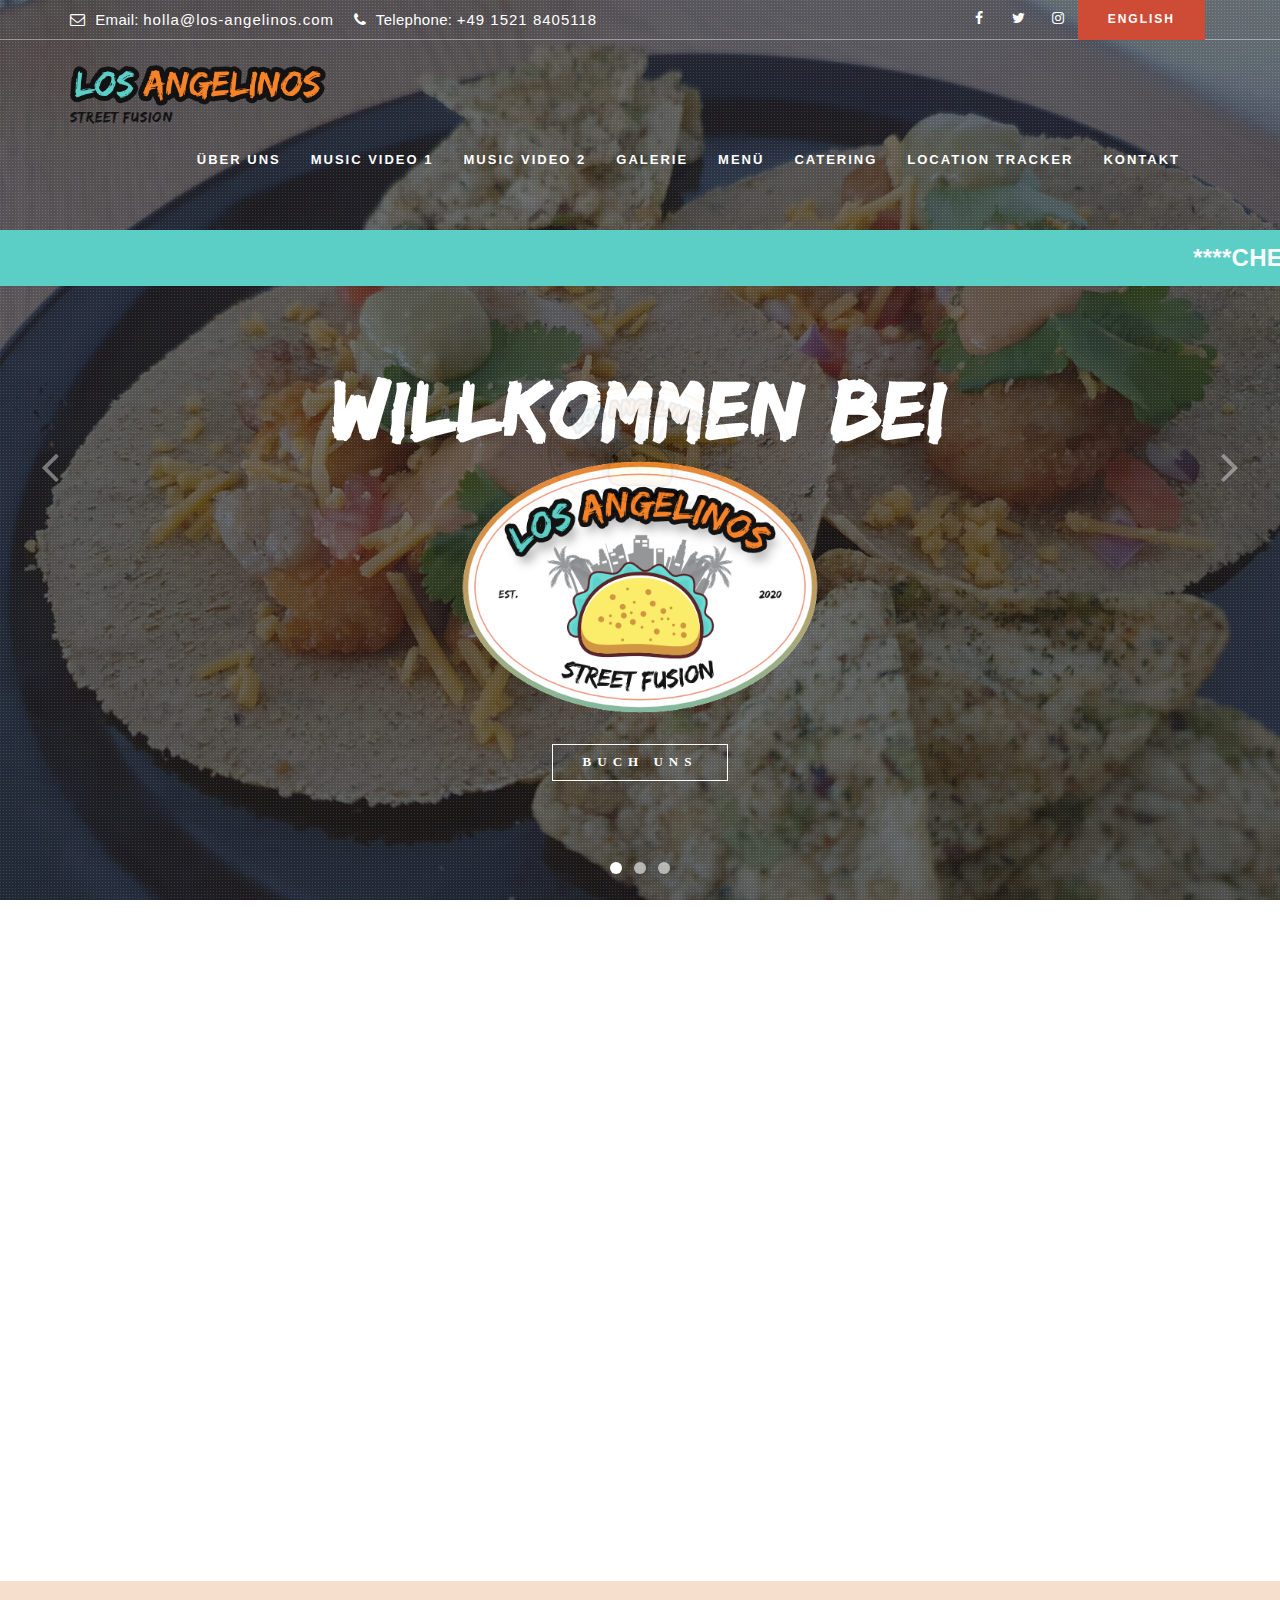
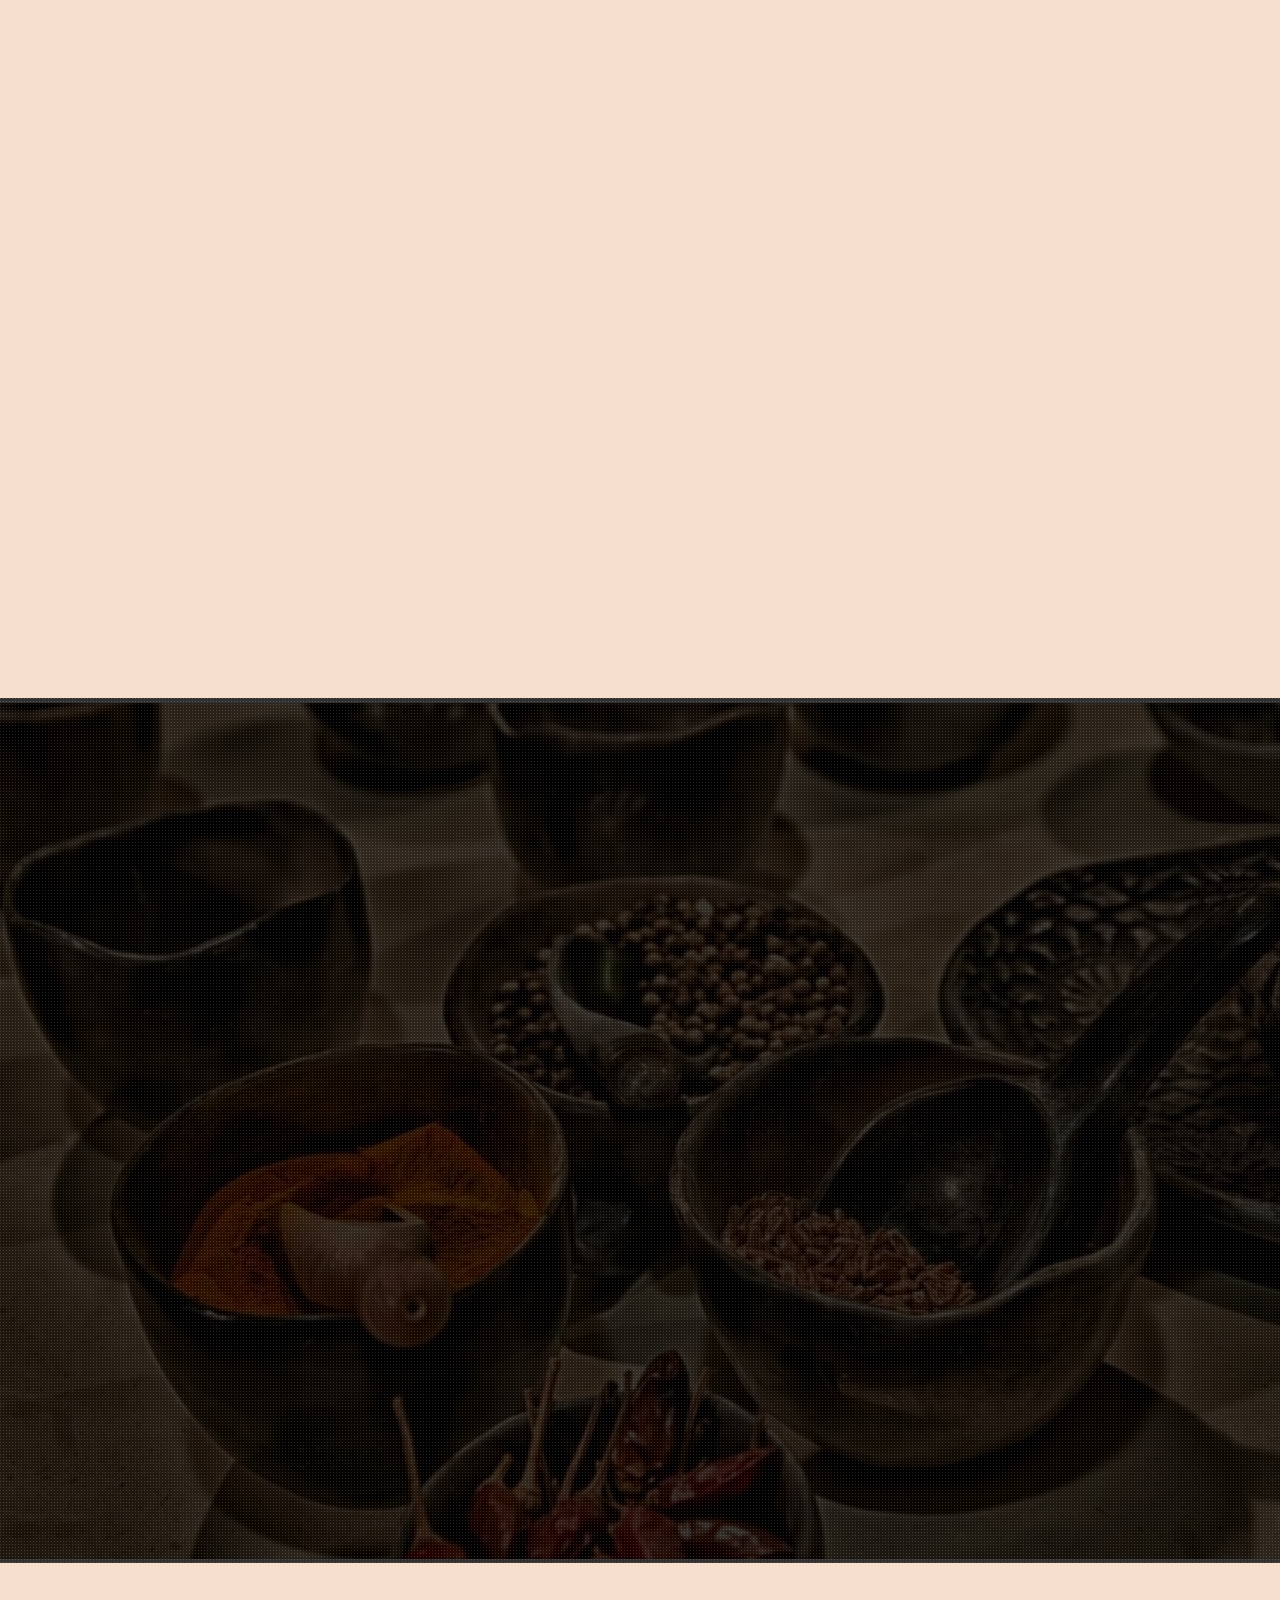
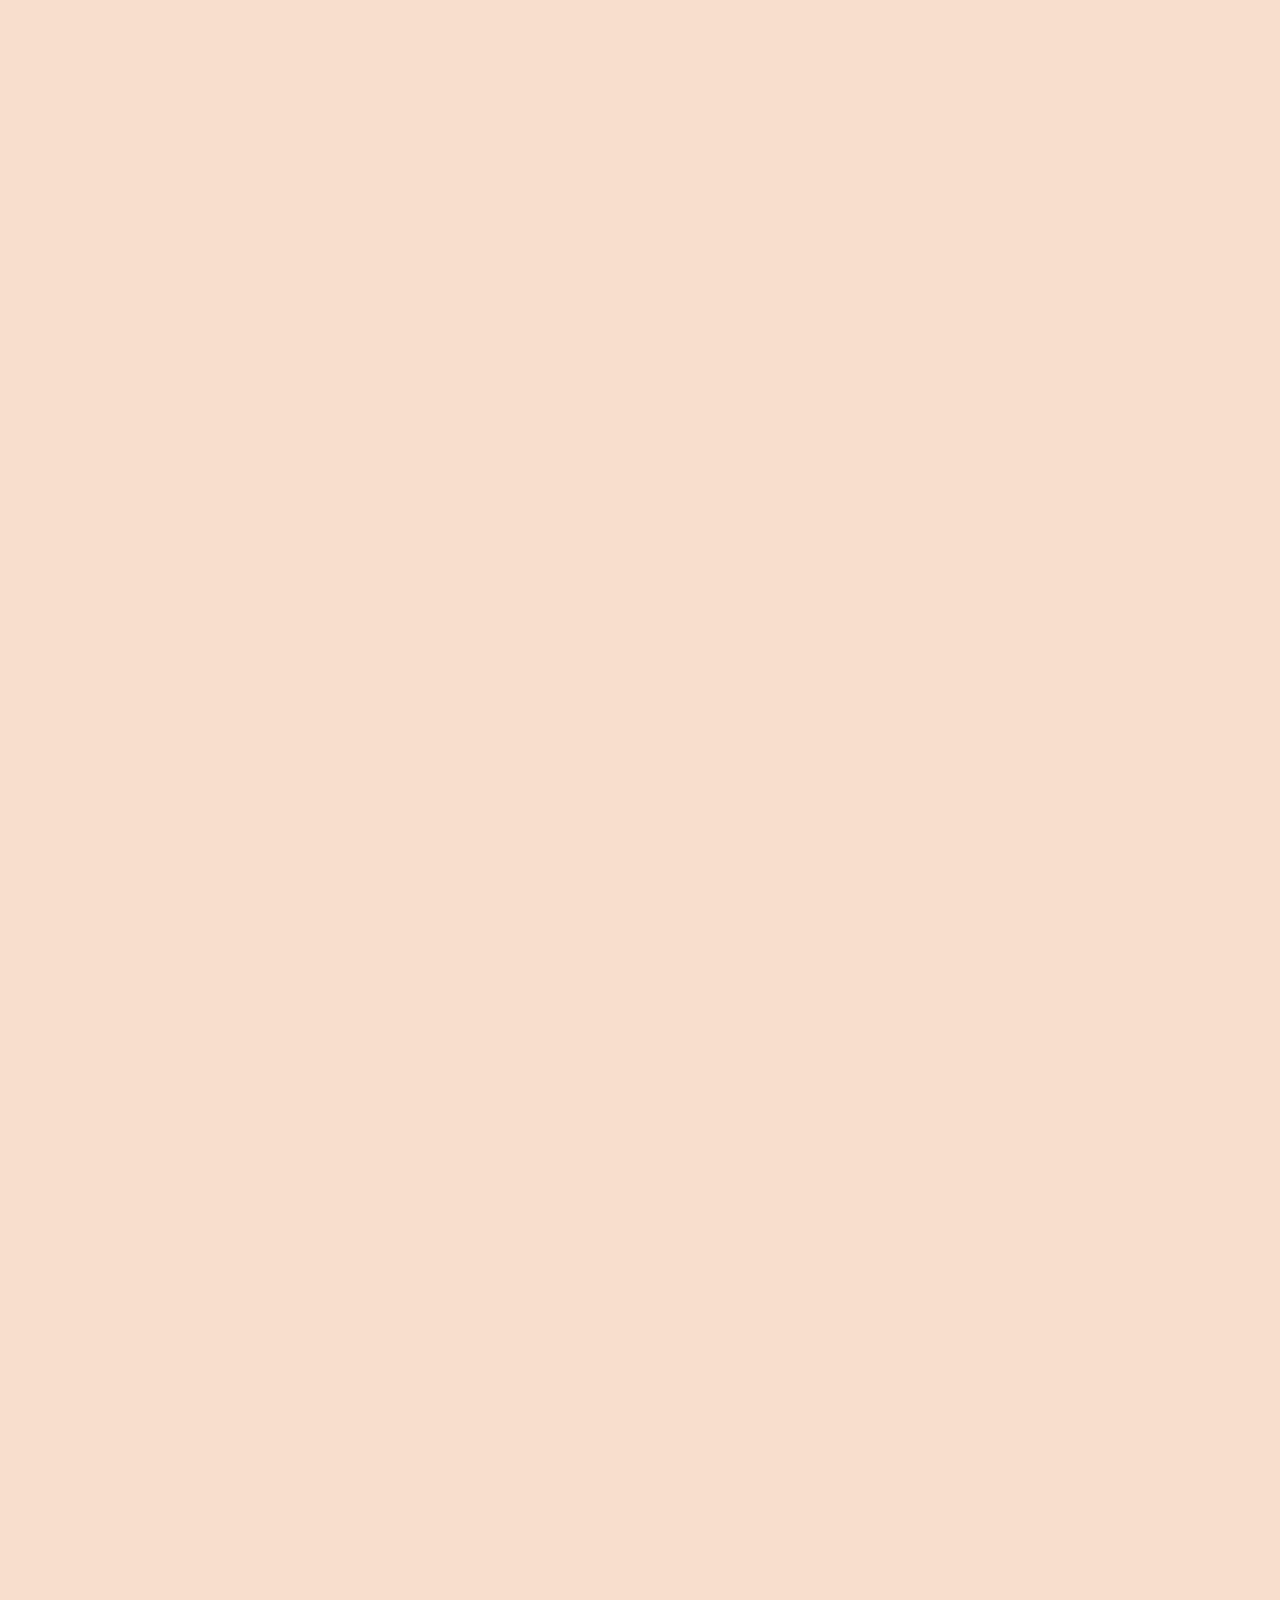
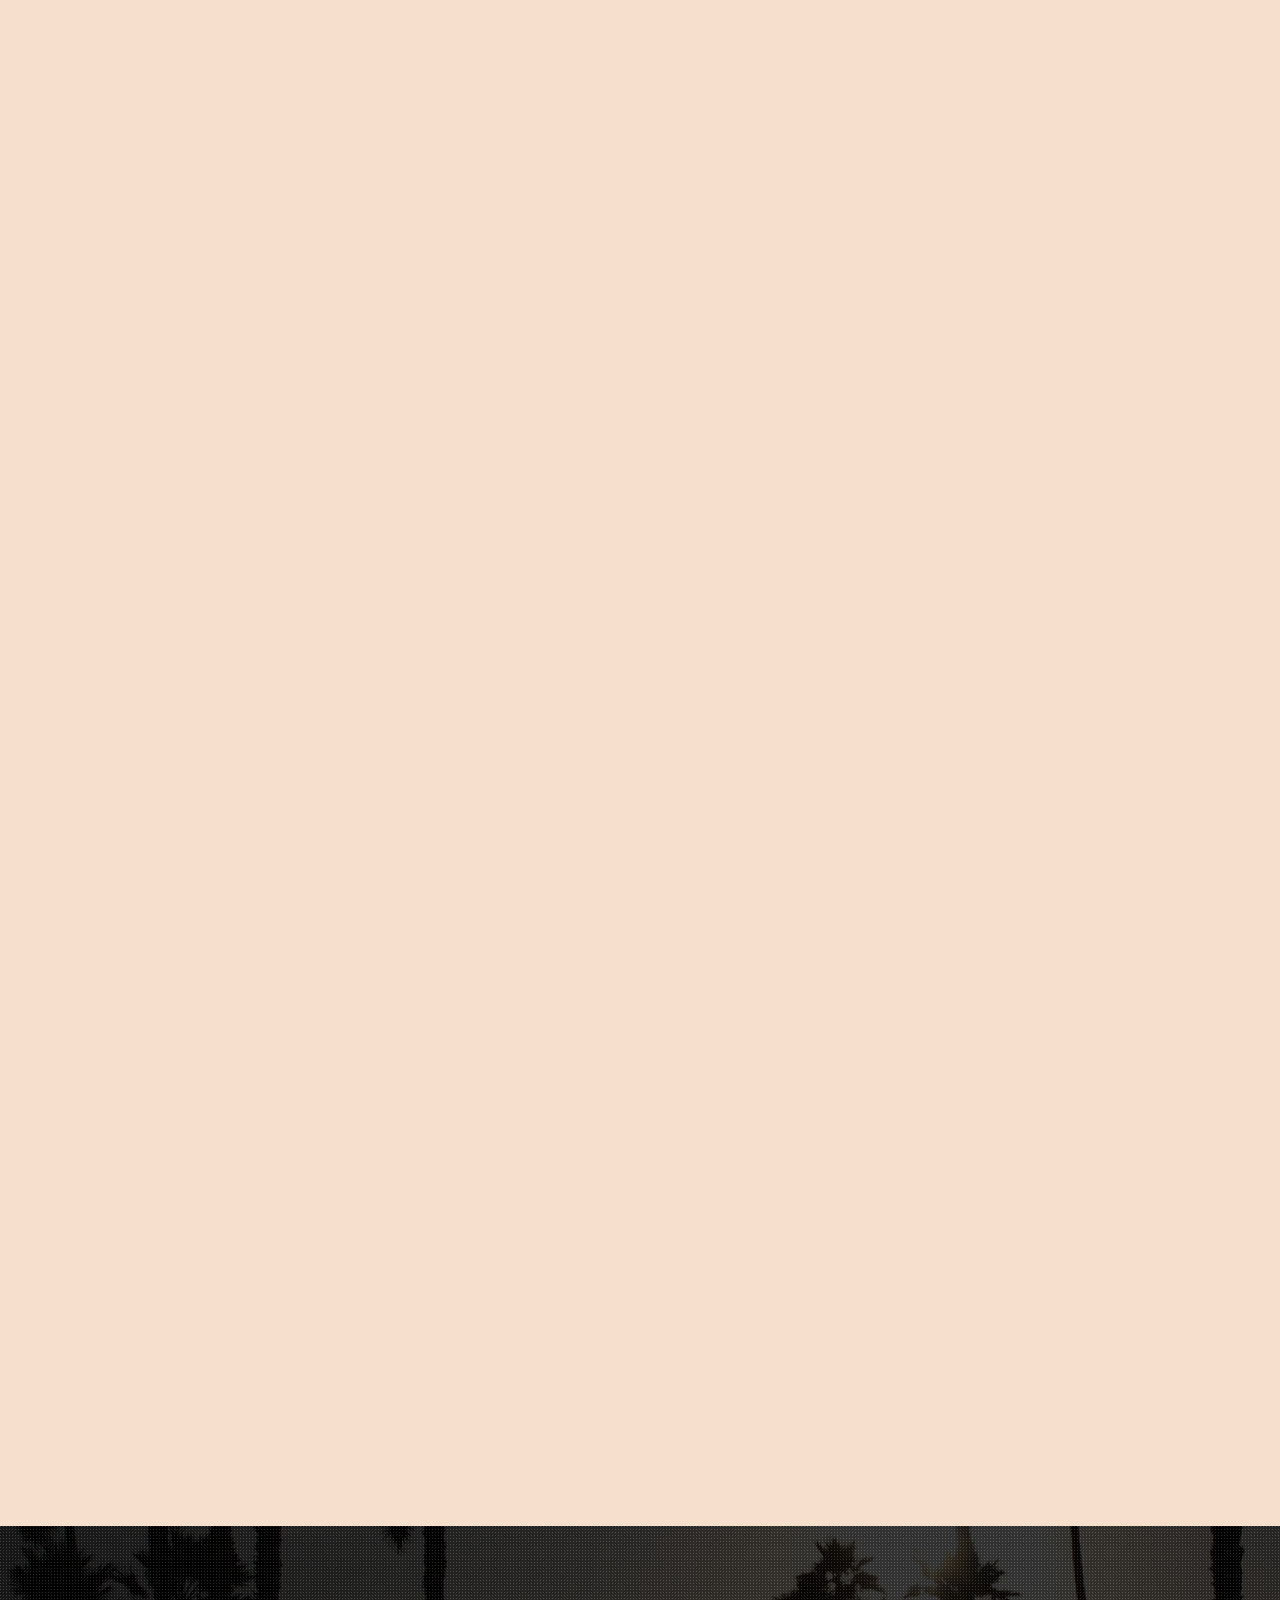
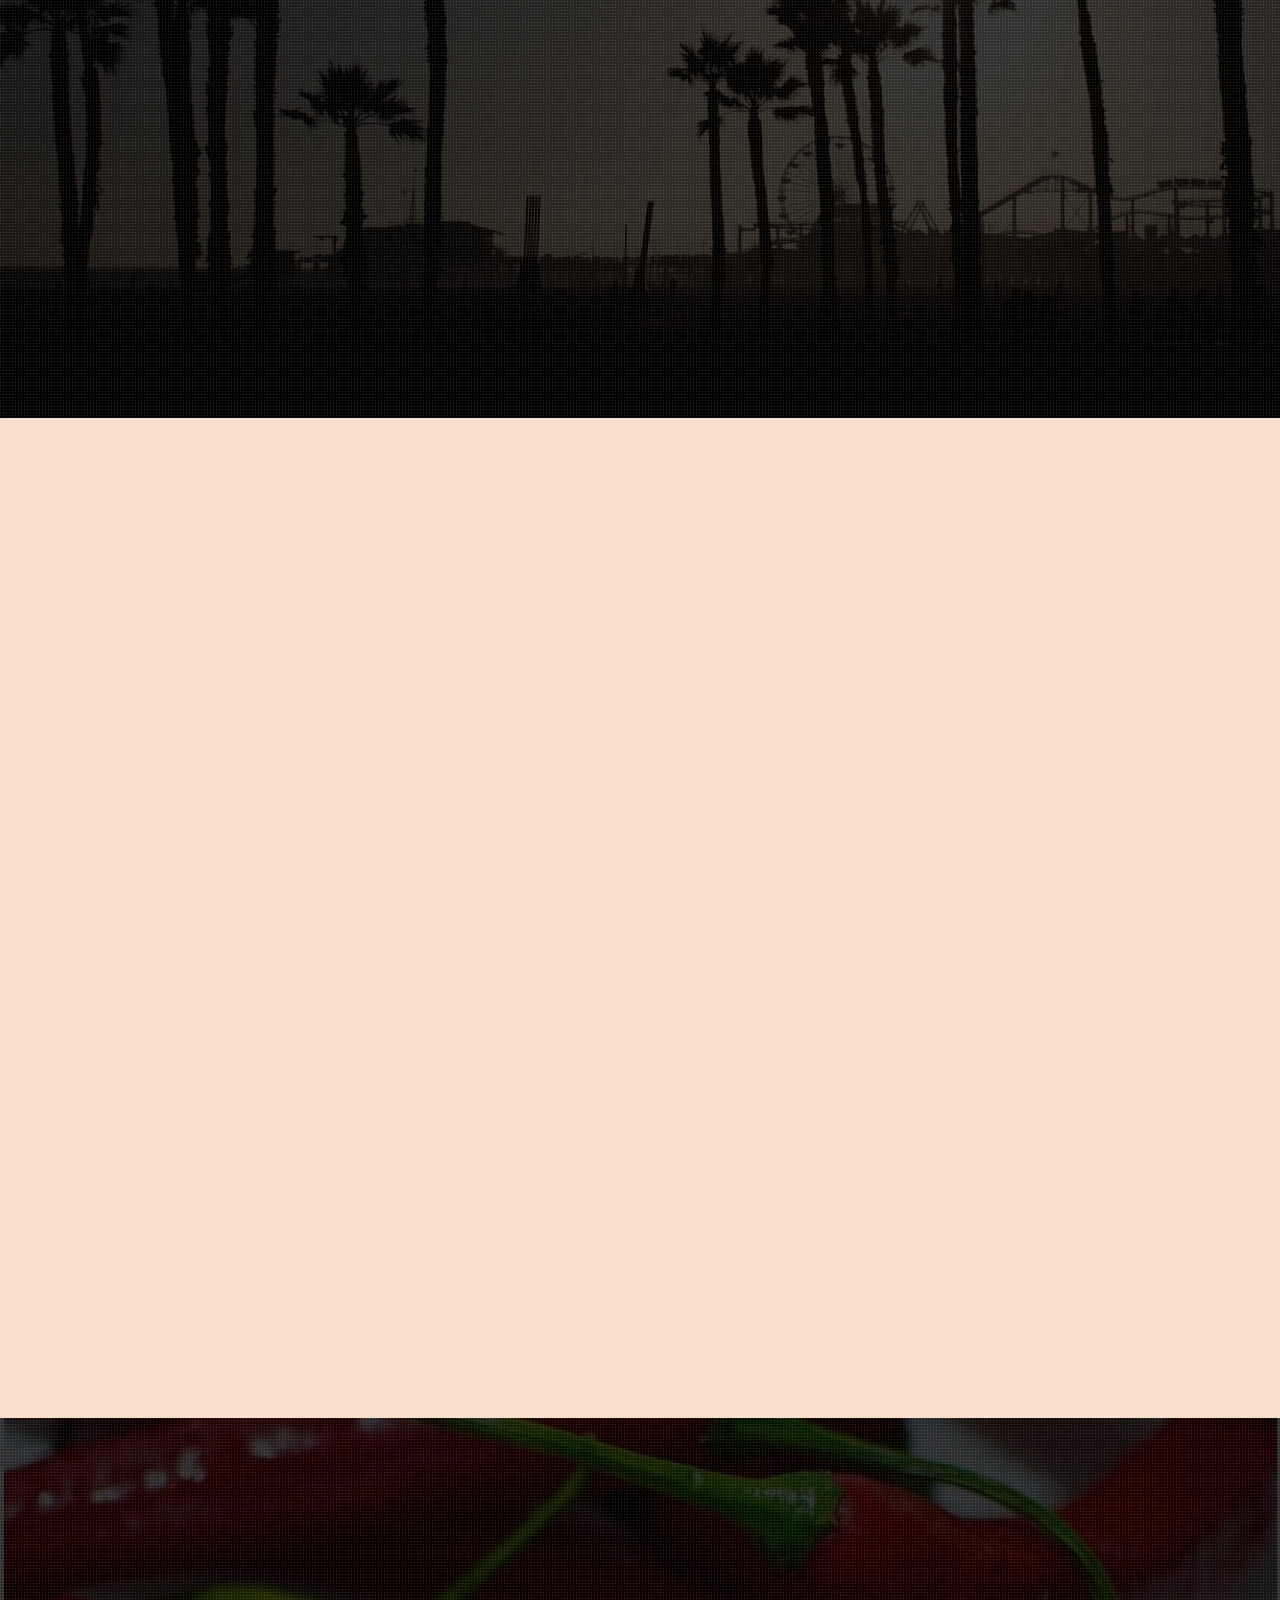
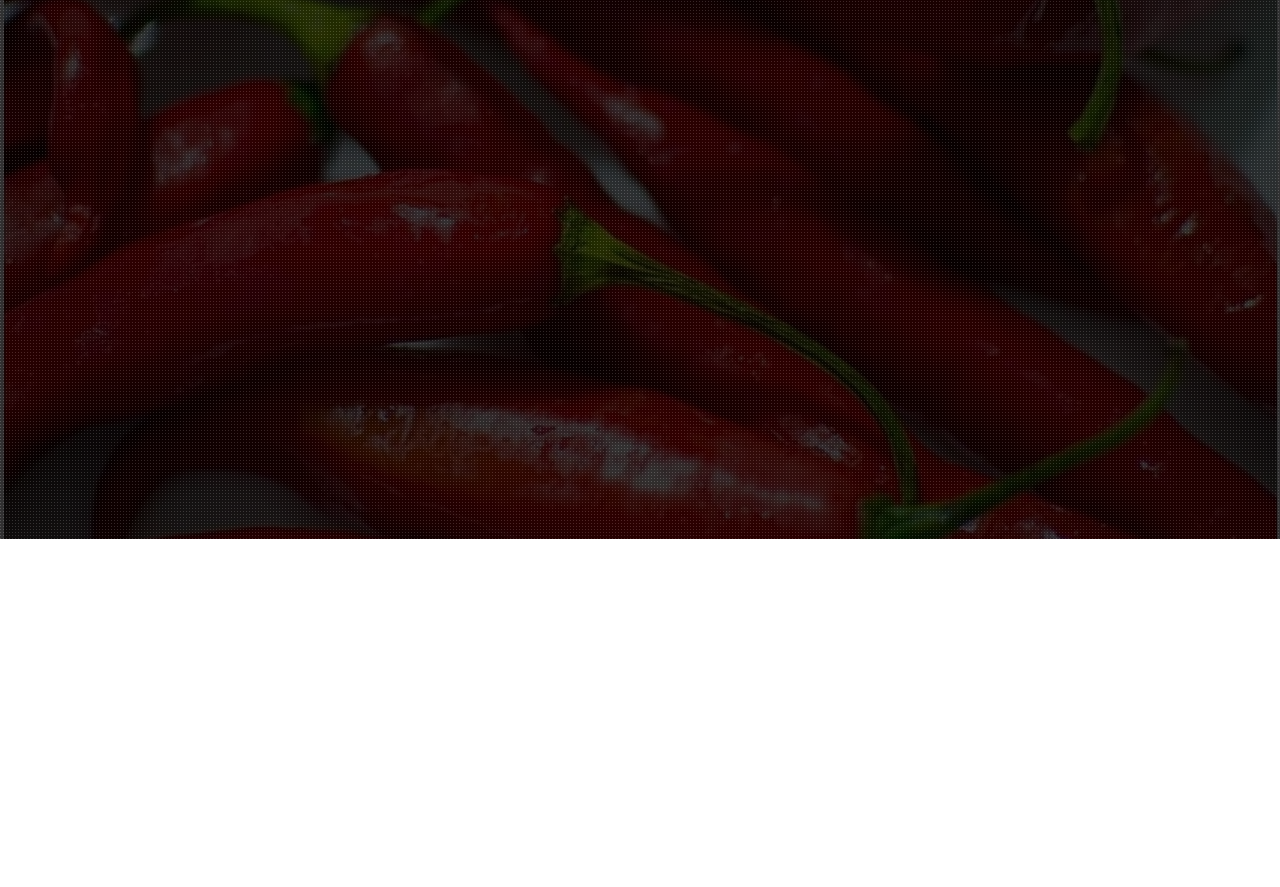
==== commit 5cdc337d: "updated tracker" ====
--- a/de.html
+++ b/de.html
@@ -1144,13 +1144,16 @@
         <div class="col-md-4 col-lg-4 col-sm-12 col-xs-12">
           <div class="single-post text-center">
             <div class="blog-post-img">
-              <a target="_blank" href="https://goo.gl/maps/VUNGar2fVS1HL1tC8">
-                <img src="./img/blog/main_blog/location_fritz_erler.jpg" alt="" />
-              </a>
+              <!-- <a target="_blank" href="https://goo.gl/maps/VUNGar2fVS1HL1tC8"> -->
+                <img src="./img/blog/main_blog/blank.jpg" alt="" />
+              <!-- </a> -->
             </div>
             <div class="post-details">
               <h3 style="font-weight: 800;"><a href="#">Dienstag</a></h3>
               <p>
+                GESCHLOSSEN!
+              </p>
+              <!-- <p>
                 Post Tower Bonn
               </p>
               <p>
@@ -1159,7 +1162,7 @@
               <p class="post-meta">
                 &#8226;&ensp;
                 <span style="color: red;">11:30 - 14:00 Uhr</br></br> </span>
-              </p>
+              </p> -->
             </div>
           </div>
         </div>
@@ -1186,13 +1189,16 @@
         <div class="col-md-4 col-lg-4 col-sm-12 col-xs-12">
           <div class="single-post text-center">
             <div class="blog-post-img">
-              <a target="_blank" href="https://goo.gl/maps/uHY1i8LfJqQv4gdr9">
-                <img src="./img/blog/main_blog/location_heussalle.jpg" alt="location" />
-              </a>
+              <!-- <a target="_blank" href="https://goo.gl/maps/uHY1i8LfJqQv4gdr9"> -->
+                <img src="./img/blog/main_blog/blank.jpg" alt="location" />
+              <!-- </a> -->
             </div>
             <div class="post-details">
               <h3 style="font-weight: 800;"><a href="#">Mittwoch</a></h3>
               <p>
+                GESCHLOSSEN!
+              </p>
+              <!-- <p>
                 United Nations Bonn
               </p>
               <p>
@@ -1201,20 +1207,23 @@
               <p class="post-meta">
                 &#8226;&ensp;
                 <span style="color: red;">11:30 - 14:00 Uhr</br></br> </span>
-              </p>
+              </p> -->
             </div>
           </div>
         </div>
         <div class="col-md-4 col-lg-4 col-sm-12 col-xs-12">
           <div class="single-post text-center">
             <div class="blog-post-img">
-              <a target="_blank" href="https://goo.gl/maps/VUNGar2fVS1HL1tC8">
-                <img src="./img/blog/main_blog/location_fritz_erler.jpg" alt="location" />
-              </a>
+              <!-- <a target="_blank" href="https://goo.gl/maps/VUNGar2fVS1HL1tC8"> -->
+                <img src="./img/blog/main_blog/blank.jpg" alt="location" />
+              <!-- </a> -->
             </div>
             <div class="post-details">
               <h3 style="font-weight: 800;"><a href="#">Donnerstag</a></h3>
               <p>
+                GESCHLOSSEN!
+              </p>
+              <!-- <p>
                 Post Tower Bonn
               </p>
               <p>
@@ -1223,20 +1232,23 @@
               <p class="post-meta">
                 &#8226;&ensp;
                 <span style="color: red;">11:30 - 14:00 Uhr</br></br> </span>
-              </p>
+              </p> -->
             </div>
           </div>
         </div>
         <div class="col-md-4 col-lg-4 col-sm-12 col-xs-12">
           <div class="single-post text-center">
             <div class="blog-post-img">
-             <a href="https://goo.gl/maps/ivZC8SfNYqQSUJi79">
-                <img src="./img/blog/main_blog/location_markt.jpg" alt="location" />
-           </a>
+             <!-- <a href="https://goo.gl/maps/ivZC8SfNYqQSUJi79"> -->
+                <img src="./img/blog/main_blog/blank.jpg" alt="location" />
+            <!-- </a> -->
             </div>
             <div class="post-details">
               <h3 style="font-weight: 800;"><a href="#">Freitag</a></h3>
               <p>
+                GESCHLOSSEN!
+              </p>
+              <!-- <p>
                 Marktplatz Bonn
               </p>
               <p>
@@ -1246,20 +1258,23 @@
                 &#8226;&ensp;
                 <span style="color: red;">11:00 - 18:00</br></br> </span>
 
-              </p>
+              </p> -->
             </div>
           </div>
         </div>
         <div class="col-md-4 col-lg-4 col-sm-12 col-xs-12">
           <div class="single-post text-center">
             <div class="blog-post-img">
-              <a href="https://goo.gl/maps/ivZC8SfNYqQSUJi79"> 
-                <img src="./img/blog/main_blog/location_markt.jpg" alt="location" />
-              </a>
+              <!-- <a href="https://goo.gl/maps/ivZC8SfNYqQSUJi79">  -->
+                <img src="./img/blog/main_blog/blank.jpg" alt="location" />
+              <!-- </a> -->
             </div>
             <div class="post-details">
               <h3 style="font-weight: 800;"><a href="#">Samstag</a></h3>
               <p>
+                GESCHLOSSEN!
+              </p>
+              <!-- <p>
                 Marktplatz Bonn
               </p>
               <p>
@@ -1268,7 +1283,7 @@
               <p class="post-meta">
                 &#8226;&ensp;
                 <span style="color: red;">11:00 - 17:00 Uhr</br></br> </span>
-              </p>
+              </p> -->
             </div>
           </div>
         </div>
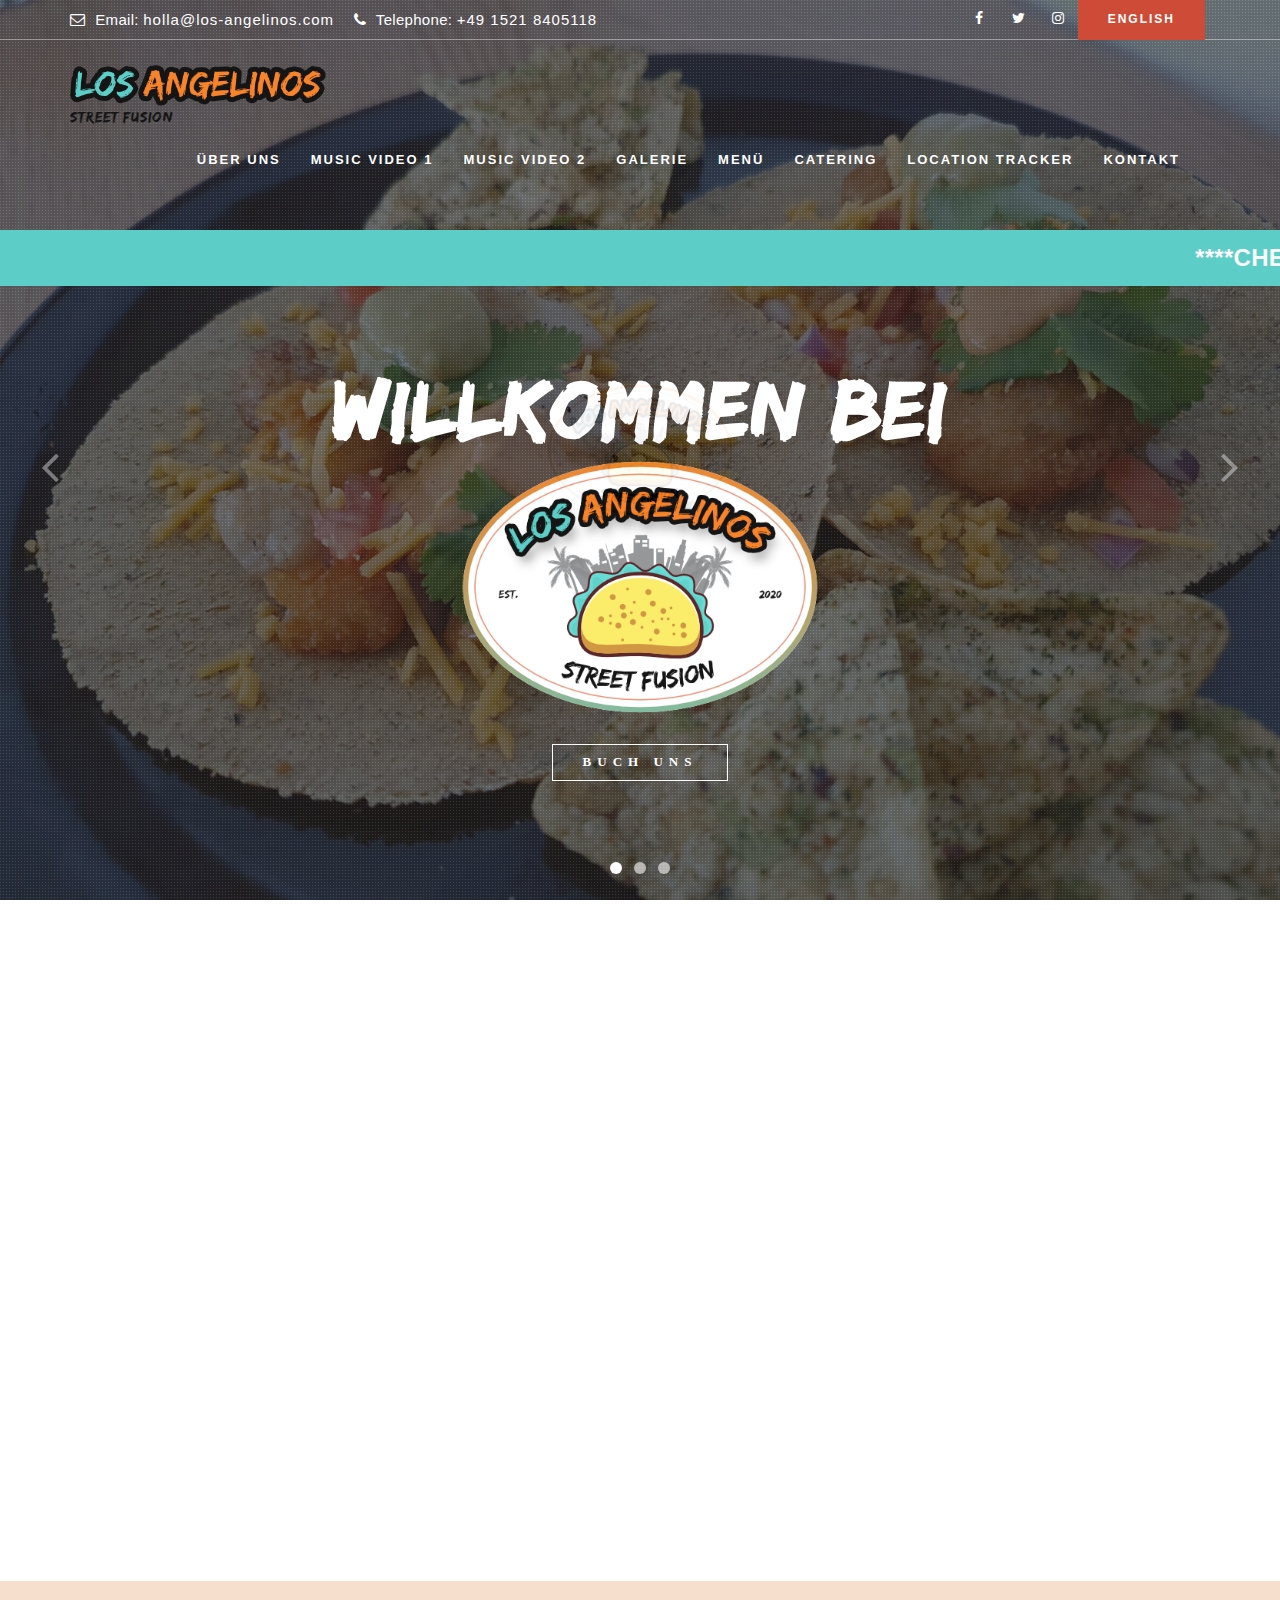
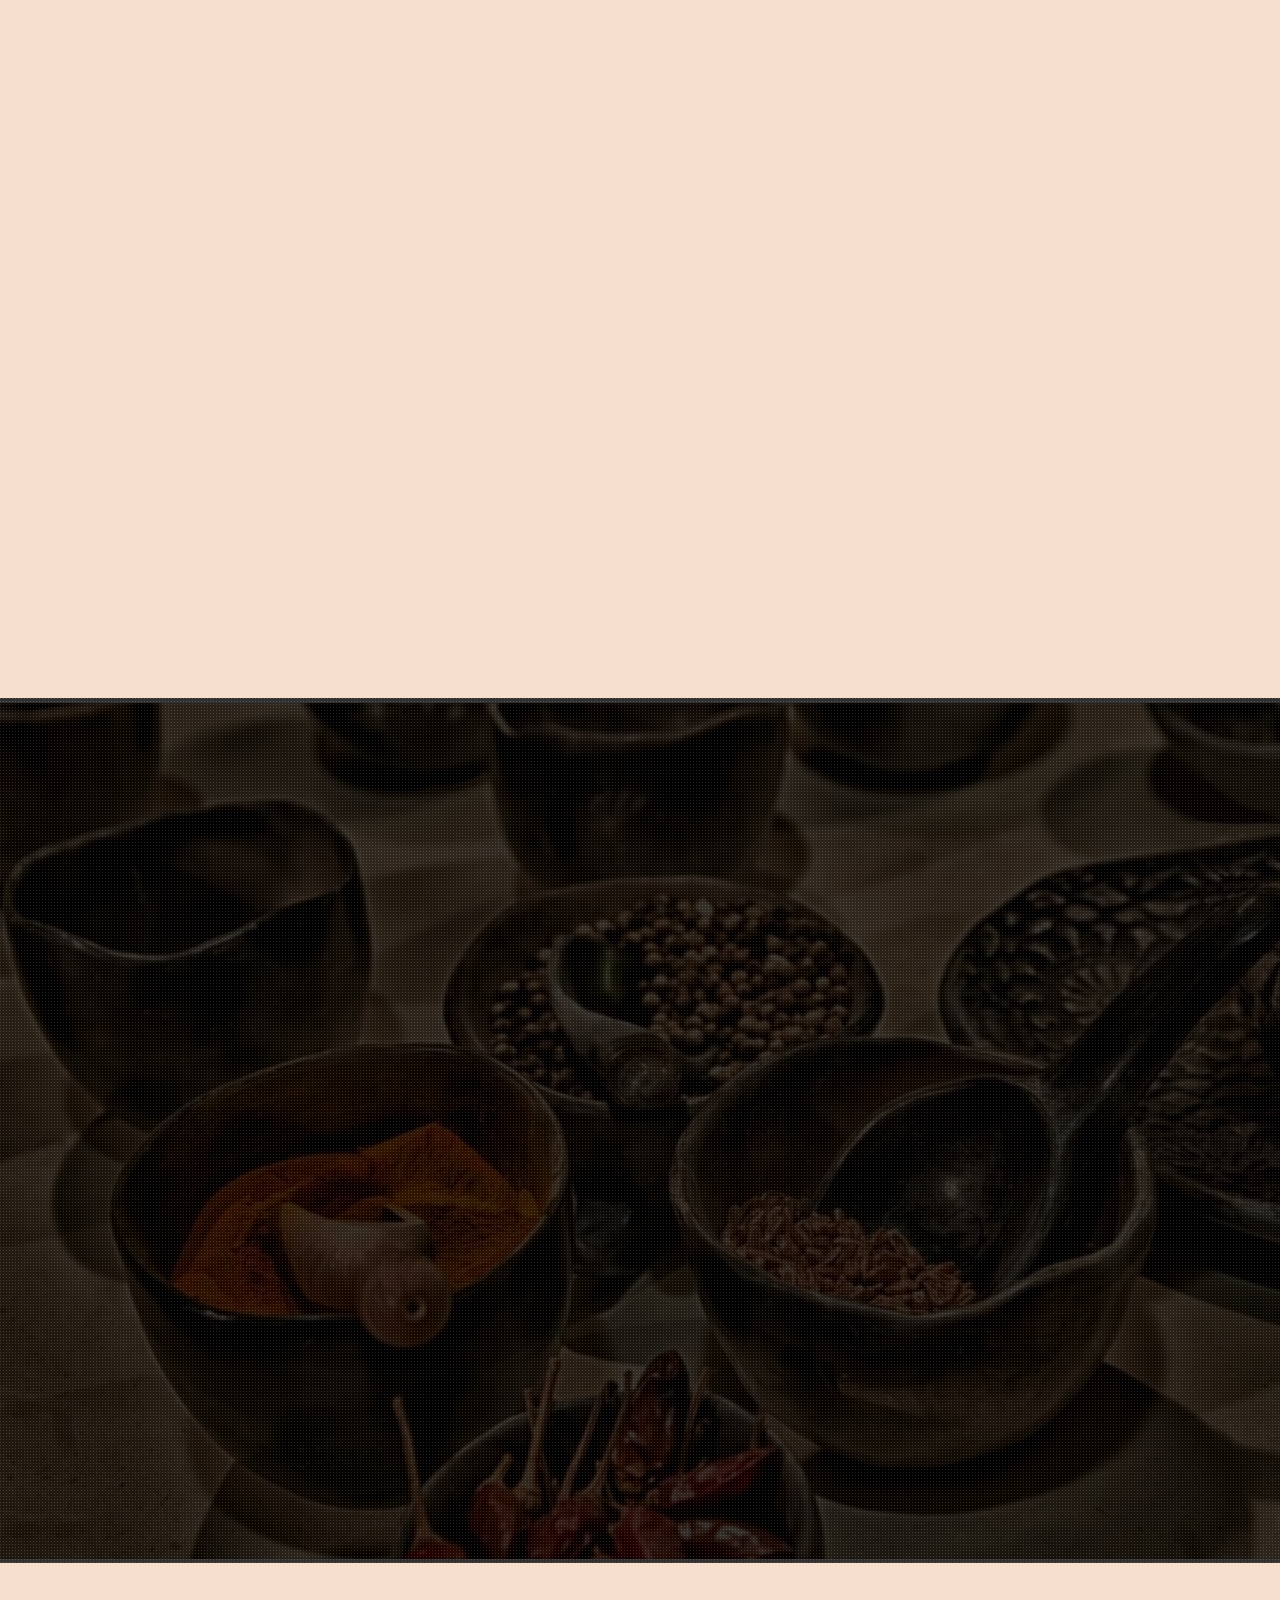
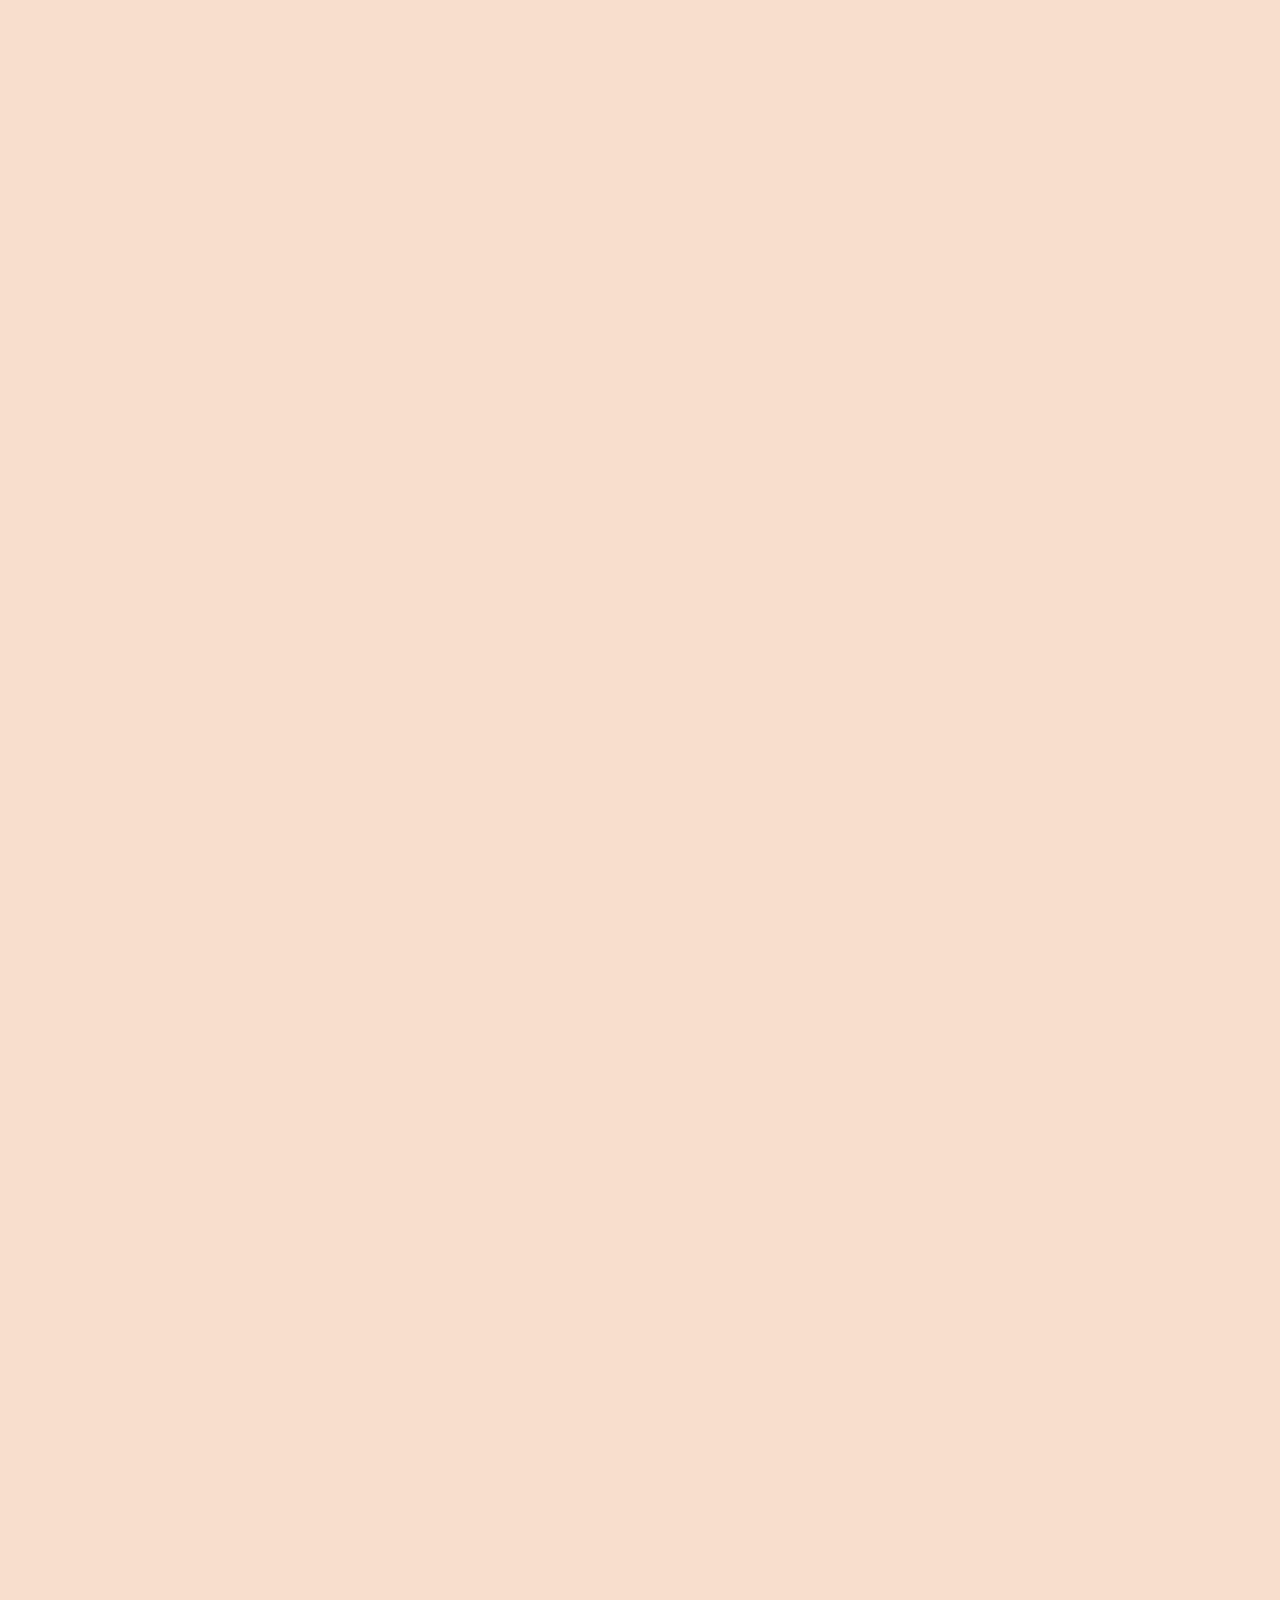
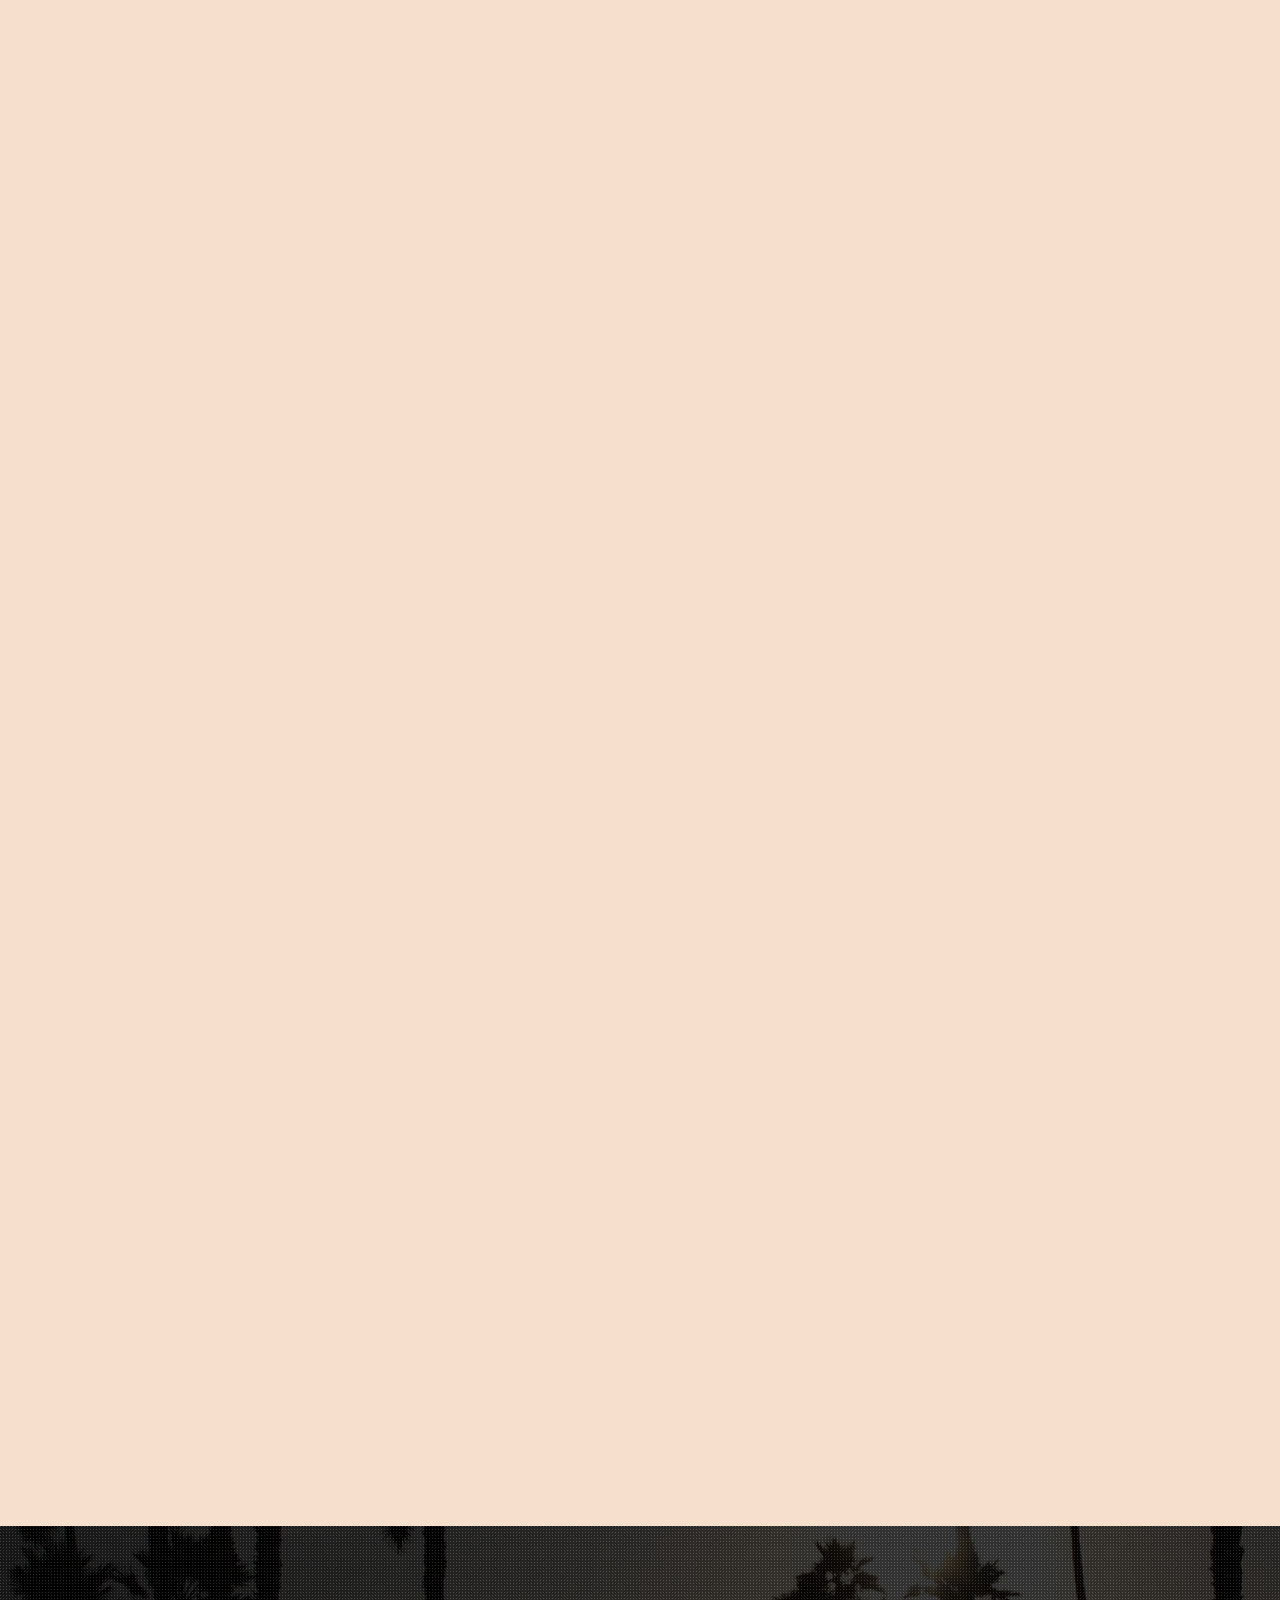
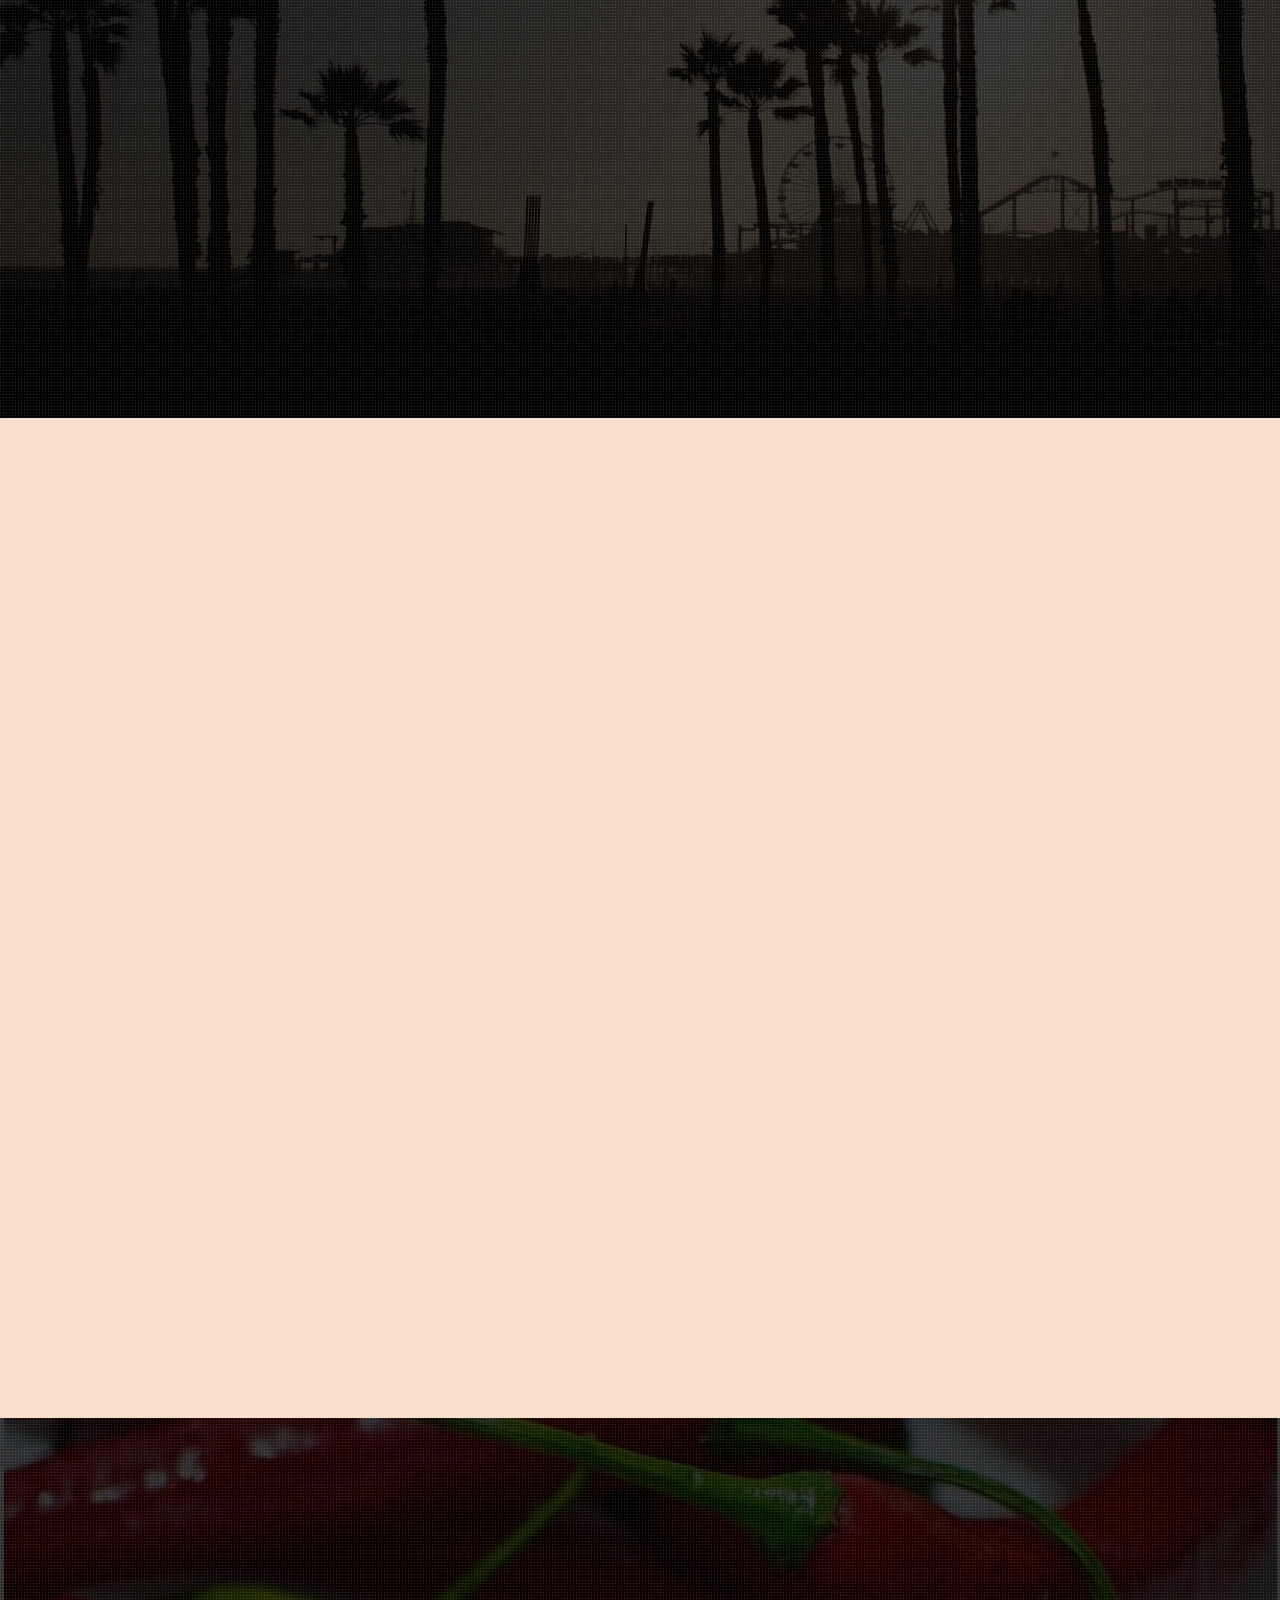
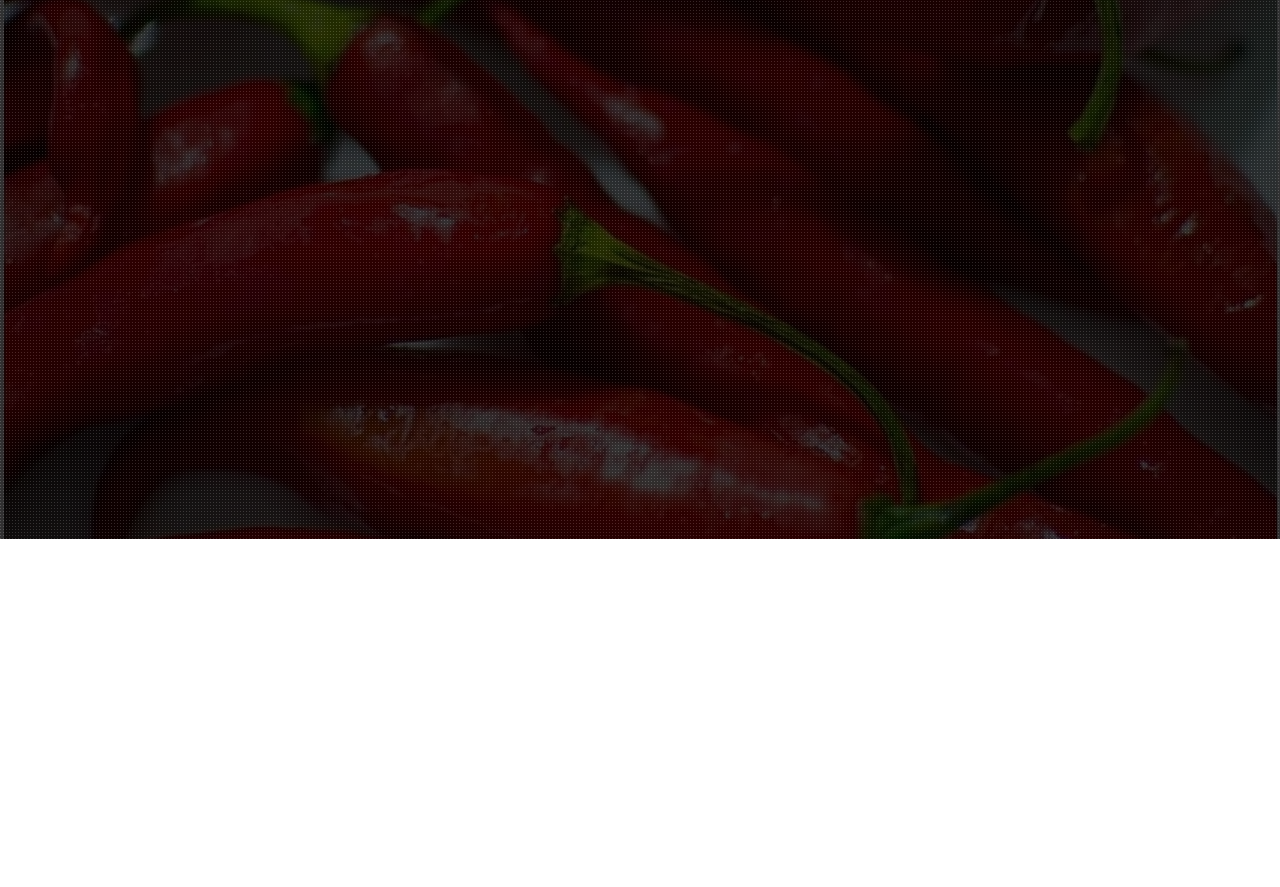
==== commit 6471e30c: "updated tracker" ====
--- a/de.html
+++ b/de.html
@@ -1265,16 +1265,13 @@
         <div class="col-md-4 col-lg-4 col-sm-12 col-xs-12">
           <div class="single-post text-center">
             <div class="blog-post-img">
-              <!-- <a href="https://goo.gl/maps/ivZC8SfNYqQSUJi79">  -->
-                <img src="./img/blog/main_blog/blank.jpg" alt="location" />
-              <!-- </a> -->
+              <a href="https://goo.gl/maps/ivZC8SfNYqQSUJi79"> 
+                <img src="./img/blog/main_blog/location_markt.jpg" alt="location" />
+              </a>
             </div>
             <div class="post-details">
               <h3 style="font-weight: 800;"><a href="#">Samstag</a></h3>
               <p>
-                GESCHLOSSEN!
-              </p>
-              <!-- <p>
                 Marktplatz Bonn
               </p>
               <p>
@@ -1283,7 +1280,7 @@
               <p class="post-meta">
                 &#8226;&ensp;
                 <span style="color: red;">11:00 - 17:00 Uhr</br></br> </span>
-              </p> -->
+              </p>
             </div>
           </div>
         </div>
